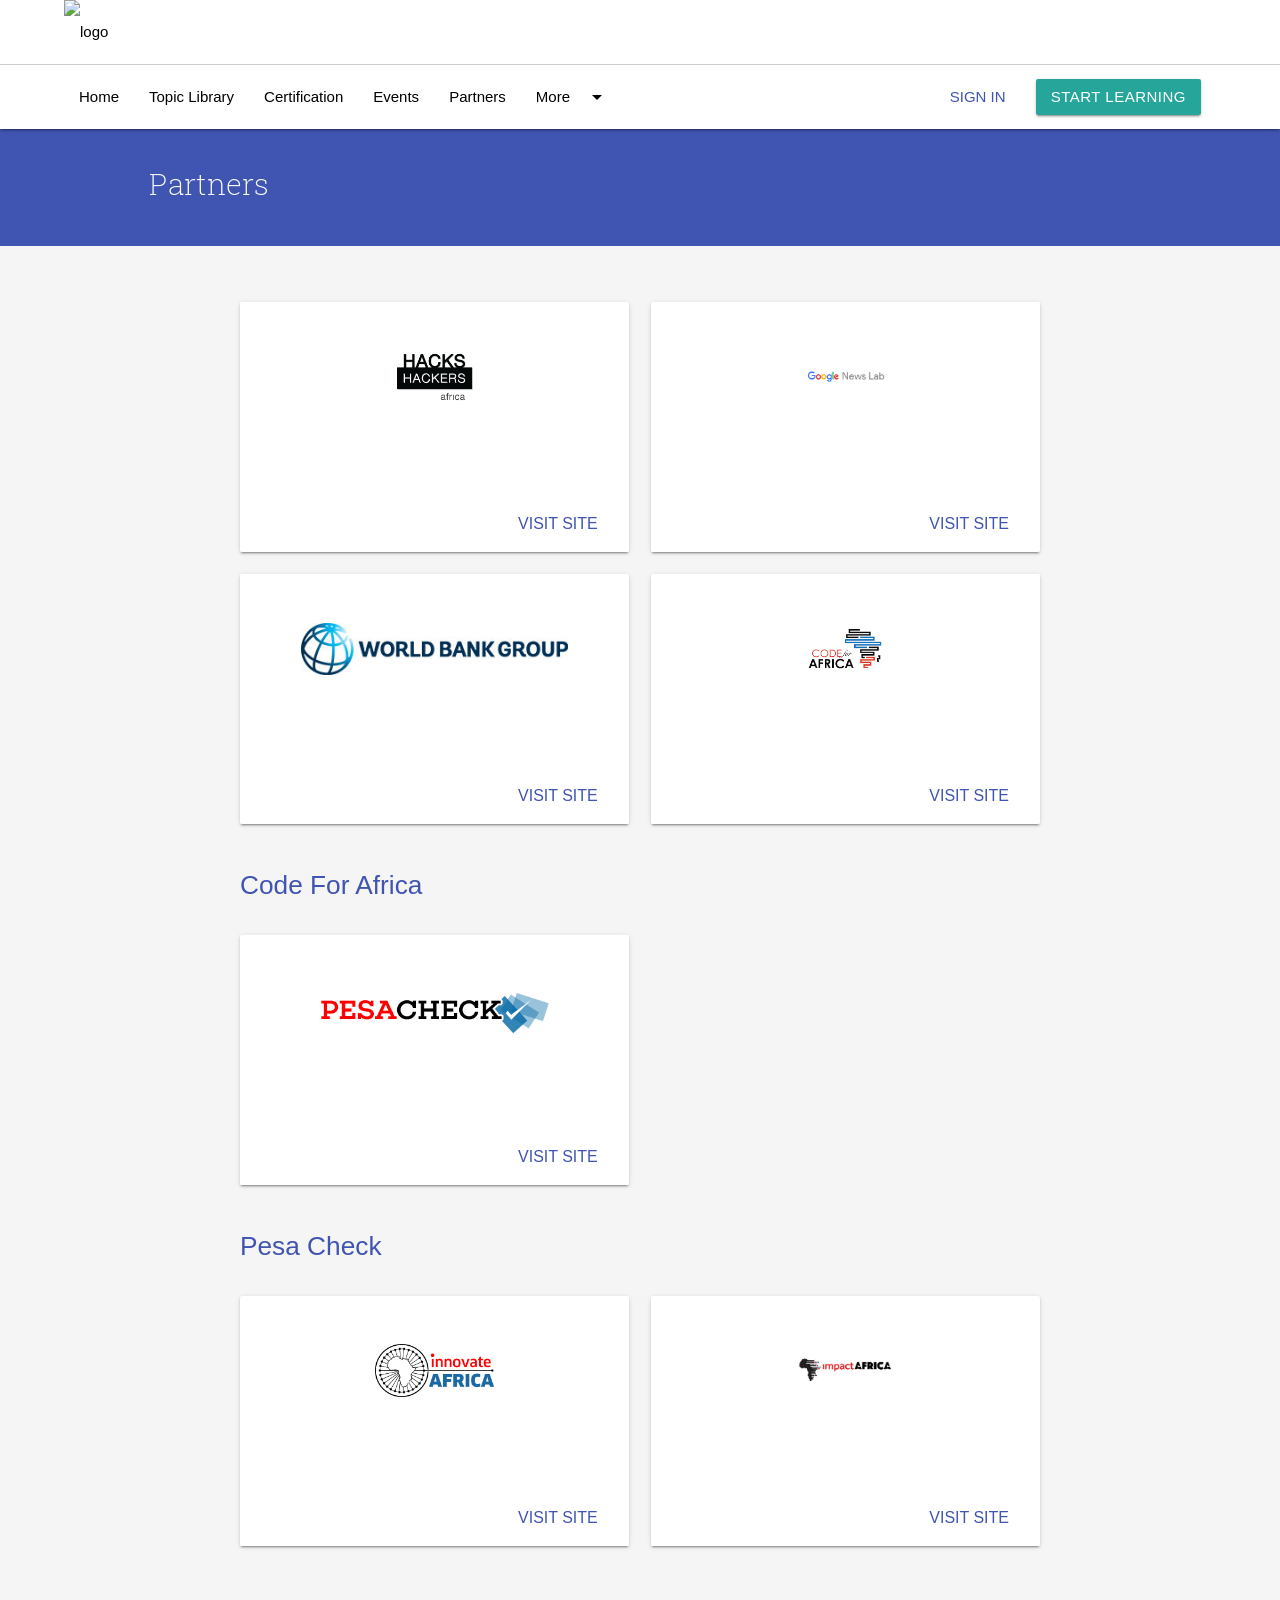
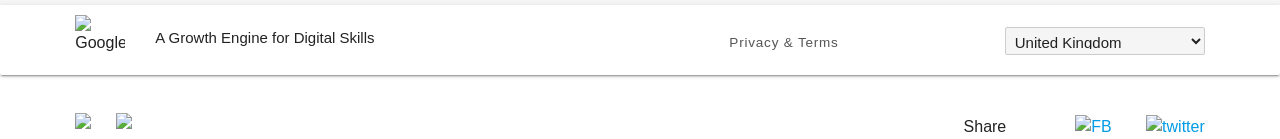
==== frontend/partners.html @ a69b6040 "Merge pull request #12 from andela-angene/feedback-page Bug fixes on the partners page" ====
<!DOCTYPE html>
<html>
  <head>
    <meta name="viewport" content="width=device-width, initial-scale=1.0" />
    <!--Import Google Icon Font-->
    <link href="https://fonts.googleapis.com/icon?family=Material+Icons" rel="stylesheet">

    <link rel="stylesheet" href="https://code.ionicframework.com/ionicons/2.0.1/css/ionicons.min.css">

    <link rel="stylesheet" href="css/style.css" media="screen,projection">

  </head>

  <body>
    <!-- NavBar -->
    <nav class="home-mobile-nav">
      <div class="nav-wrapper">
        <ul class="side-nav" id="mobile-demo">
          <li><a href="index.html" class="mobile-nav-logo"><img src="images/navbar-logo.png" alt="logo"></a></li>

          <li><div class="divider"></div></li>

          <li>
            <a href="#!" class="waves-effect waves-light btn-large">Start Learning</a>
          </li>
          <li><a href="index.html"><i class="material-icons">home</i>Home</a></li>
          <li><a href="explorer.html"><i class="material-icons">library_books</i>Topic Library</a></li>
          <li><a href="certification.html"><i class="material-icons">school</i>Certification</a></li>

          <li><div class="divider"></div></li>

          <li><a href="#!"><i class="material-icons">work</i>Tools</a></li>
          <li><a href="#!"><i class="material-icons">insert_invitation</i>Events</a></li>
          <li><a href="partners.html"><i class="material-icons">people</i>Partners</a></li>
          <li><a href="help.html"><i class="material-icons">help</i>Help & FAQs</a></li>
          <li><a href="feedback.html"><i class="material-icons">chat_bubble</i>Feedback</a></li>

          <li><div class="divider"></div></li>

          <li><a href="#!"><i class="material-icons">thumb_up</i>Blog</a></li>
          <li><a href="#!" class="waves-effect waves-light btn-large">Sign in</a></li>
        </ul>
      </div>
    </nav>

    <ul id='dropdown1' class='dropdown-content'>
      <li><a href="tools-page.html">Tools</a></li>
      <li class="divider"></li>
      <li><a href="help.html">Help & FAQs</a></li>
      <li><a href="feedback.html">Feedback</a></li>
      <li><a href="#!">Blog</a></li>
      <li class="divider"></li>
      <li><a href="#!">My Profile</a></li>
      <li><a href="#!">Sign out</a></li>
    </ul>

    <div class="navbar-fixed">
      <nav class="nav-extended">
        <div class="nav-wrapper pad-5">
          <a href="#!home" class="brand-logo"><img src="images/navbar-logo.png" alt="logo"></a>
        </div>

        <div class="nav-wrapper home-main-menu pad-5">
          <a href="#" data-activates="mobile-demo" class="button-collapse"><i class="material-icons">menu</i></a>
          <ul class="left hide-on-med-and-down">
            <li><a href="index.html">Home</a></li>
            <li><a href="explorer.html">Topic Library</a></li>
            <li><a href="certification.html">Certification</a></li>
            <li><a href="#!">Events</a></li>
            <li><a href="partners.html">Partners</a></li>
            <!-- Dropdown Trigger -->
            <li><a class="dropdown-button" href="#!" data-activates="dropdown1">More<i class="material-icons right">arrow_drop_down</i></a></li>
          </ul>

          <ul class="right hide-on-med-and-down sign-in-nav">
            <li><a class="sign-in-link" href="#!">SIGN IN</a></li>
            <li><a href="#!" class="waves-effect waves-light btn">Start Learning</a></li>
          </ul>
        </div>
      </nav>
    </div>
    <!--  End navbar  -->



    <div id="partners" class="page-wrapper active-page">

      <!--  Mission  -->
      <div class="section blue-section">
        <div class="blue-section-inner">
          <h2 ">Partners</h2>
        </div>
      </div>
      

      <div class="container section">
       <div class="partners-containter">
         <div class="row">
           <div class="col s12 m6 l6">
             <div class="card small">
               <div class="card-image center">
                 <img src="images/hha.gif">
               </div>
               <div class="card-action">
                 <a href="https://www.facebook.com/HacksHackersAfrica" class="right" style="color: #4054b2">VISIT SITE</a>
               </div>
             </div>
           </div>

           <div class="col s12 m6 l6">
             <div class="card small">
               <div class="card-image">
                 <img src="images/google-news-lab.jpg">
               </div>
               <div class="card-action">
                 <a href="https://newslab.withgoogle.com/" class="right" style="color: #4054b2">VISIT SITE</a>
               </div>
             </div>
           </div>
           <div class="col s12 m6 l6">
             <div class="card small">
               <div class="card-image">
                 <img src="images/world-bank-group.jpg">
               </div>
               <div class="card-action">
                 <a href="http://www.worldbank.org/" class="right" style="color: #4054b2">VISIT SITE</a>
               </div>
             </div>
           </div>

           <div class="col s12 m6 l6">
             <div class="card small">
               <div class="card-image">
                 <img src="images/c4a.png">
               </div>
               <div class="card-action">
                 <a href="https://codeforafrica.org/" class="right" style="color: #4054b2">VISIT SITE</a>
               </div>
             </div>
           </div>

         </div>

         <div class="row">
           <div class="col s12 m6 l6">
             <h3>Code For Africa</h3>
           </div>
         </div>

         <div class="row">
           <div class="col s12 m6 l6">
             <div class="card small">
               <div class="card-image">
                 <img src="images/pesa-check.png">
               </div>
               <div class="card-action">
                 <a href="https://pesacheck.org/" class="right" style="color: #4054b2">VISIT SITE</a>
               </div>
             </div>
           </div>

         </div>

         <div class="row">
           <div class="col s12 m6 l6">
             <h3>Pesa Check</h3>
           </div>
         </div>

         <div class="row">
           <div class="col s12 m6 l6">
             <div class="card small">
               <div class="card-image center">
                 <img src="images/innovate-africa.png">
               </div>
               <div class="card-action">
                 <a href="https://innovateafrica.fund/" class="right" style="color: #4054b2">VISIT SITE</a>
               </div>
             </div>
           </div>

           <div class="col s12 m6 l6">
             <div class="card small">
               <div class="card-image">
                 <img src="images/impact-africa.png">
               </div>
               <div class="card-action">
                 <a href="http://impactafrica.org/" class="right" style="color: #4054b2">VISIT SITE</a>
               </div>
             </div>
           </div>
           </div>

         </div>

         
       </div>
    </div>


    <div id="explorer" class="page-wrapper">
      <h1>explorer</h1>
    </div>

    <div id="certification" class="page-wrapper">
      <h1>certification</h1>
    </div>


    <!--  Footer  -->
    <footer>
      <div class="card footer-top">
        <div class="row">
          <div class="col l6 m12">
            <img src="images/logo.png" alt="Google" aria-label="Google" draggable="false"> 
            <p>A Growth Engine for Digital Skills</p>
          </div>

          <div class="col l3 m12 footer-privacy">
            <a href="https://www.google.co.uk/intl/en/policies/privacy/?fg=1" class="gbl-footer__link" target="_blank">
              <span class="tiny-text">Privacy &amp; Terms</span>
            </a>
          </div>

          <div class="col l3 m12">
            <select aria-label="Choose another locale" class="browser-default">

              <option value="https://learndigital.withgoogle.com/digitalskills">
                Africa
              </option>

              <option value="https://learndigital.withgoogle.com/lateliernumerique">
                Afrique
              </option>

              <option value="https://learndigital.withgoogle.com/oficinaafrica">
                África
              </option>

              <option value="https://learndigital.withgoogle.com/digitalgarage-au">
                Australia
              </option>

              <option value="https://learndigital.withgoogle.com/atelierdigital-be">
                Belgique
              </option>

              <option value="https://learndigital.withgoogle.com/digitaalatelier">
                België
              </option>

              <option value="https://learndigital.withgoogle.com/digitalengarazh">
                България
              </option>

              <option value="https://learndigital.withgoogle.com/ateliedigital">
                Brazil
              </option>

              <option value="https://learndigital.withgoogle.com/digitalnigaraz">
                Česká republika
              </option>

              <option value="https://learndigital.withgoogle.com/digitalnagaraza-rs">
                Србија
              </option>

              <option value="https://learndigital.withgoogle.com/zukunftswerkstatt">
                Deutschland
              </option>

              <option value="https://learndigital.withgoogle.com/succesonline">
                Danmark
              </option>

              <option value="https://learndigital.withgoogle.com/digitalgarage-ee">
                Eesti
              </option>

              <option value="https://learndigital.withgoogle.com/greektourism">
                Ελλάδα
              </option>

              <option value="https://learndigital.withgoogle.com/activatunegocio">
                España
              </option>

              <option value="https://learndigital.withgoogle.com/digitalworkshop-eu">
                European
              </option>

              <option value="https://learndigital.withgoogle.com/digitalactive">
                France (Digital Active)
              </option>

              <option value="https://learndigital.withgoogle.com/pourlespros">
                France (Pour les Pros)
              </option>

              <option value="https://learndigital.withgoogle.com/digitalnagaraza">
                Hrvatska
              </option>

              <option value="https://learndigital.withgoogle.com/digitalgarage-ie">
                Ireland
              </option>

              <option value="https://learndigital.withgoogle.com/digitalunlocked">
                India
              </option>

              <option value="https://learndigital.withgoogle.com/eccellenzeindigitale">
                Italia
              </option>

              <option value="https://learndigital.withgoogle.com/digitalworkshop-jp">
                日本
              </option>

              <option value="https://learndigital.withgoogle.com/garagedigital">
                Latinoamérica
              </option>

              <option value="https://learndigital.withgoogle.com/digitalgarage-lv">
                Latvija
              </option>

              <option value="https://learndigital.withgoogle.com/digitalgarage-lt">
                Lietuva
              </option>

              <option value="https://learndigital.withgoogle.com/digital-workshop-lu">
                Luxembourg (EN)
              </option>

              <option value="https://learndigital.withgoogle.com/atelierdigital-lu">
                Luxembourg (FR)
              </option>

              <option value="https://learndigital.withgoogle.com/digitalworkshop-lu">
                Luxemburg (DE)
              </option>

              <option value="https://learndigital.withgoogle.com/digitalworkshop-hu">
                Magyarország
              </option>

              <option value="https://learndigital.withgoogle.com/digitalworkshop-mt">
                Malta
              </option>

              <option value="https://learndigital.withgoogle.com/digitalewerkplaats">
                Nederland
              </option>

              <option value="https://learndigital.withgoogle.com/digitalworkshop-at">
                Österreich
              </option>

              <option value="https://learndigital.withgoogle.com/internetowerewolucje">
                Polska
              </option>

              <option value="https://learndigital.withgoogle.com/atelierdigitalportugal">
                Portugal
              </option>

              <option value="https://learndigital.withgoogle.com/atelieruldigital">
                România
              </option>

              <option value="https://learndigital.withgoogle.com/digitalakademin">
                Sverige
              </option>

              <option value="https://learndigital.withgoogle.com/digitalnagaraza-si">
                Slovenija
              </option>

              <option value="https://learndigital.withgoogle.com/digitalnagaraz">
                Slovensko
              </option>

              <option value="https://learndigital.withgoogle.com/atelierdigital-de">
                Schweiz
              </option>

              <option value="https://learndigital.withgoogle.com/digitalgarage-fi">
                Suomi
              </option>

              <option value="https://learndigital.withgoogle.com/atelierdigital-fr">
                Suisse
              </option>

              <option value="https://learndigital.withgoogle.com/atelierdigital-it">
                Svizzera
              </option>

              <option value="https://learndigital.withgoogle.com/dijitalatolye">
                Türkçe
              </option>

              <option value="https://learndigital.withgoogle.com/digitalgarage" selected="">
                United Kingdom
              </option>

              <option value="https://learndigital.withgoogle.com/digitalworkshop-ua">
                Україна
              </option>

            </select>
          </div>
        </div>
      </div>

      <div class="footer-bottom">
        <div class="row">
          <div class="col l6 m12 footer-appstores">
            <a target="_blank" href="https://play.google.com/store/apps/details?id=com.google.android.apps.growthengine"><img class="store" src="images/playstore.png"></a>

            <a target="_blank" href="https://itunes.apple.com/gb/app/learn-digital/id1206273386?l=en&amp;mt=8"><img class="store" src="images/appstore.png"></a>
          </div>

          <div class="col l6 m12 footer-social-icons">
            <span class="gbl-footer__sharing-text">Share</span>

            <a href="https://plus.google.com/share?url=g.co/DigitalGarage" target="_blank" class="gbl-footer__sharing-control"
               aria-label="" share-width="" share-height="">
              <img src="images/google-plus.png" alt="" widht="33" height="22">
            </a>

            <a href="http://www.facebook.com/sharer/sharer.php?u=digitalgarage.withgoogle.com" target="_blank" class="gbl-footer__sharing-control"
               aria-label="" share-width="" share-height="">
              <img src="images/facebook.png" alt="FB" widht="22" height="22">
            </a>

            <a href="https://twitter.com/share?url=https://g.co/DigitalGarage"
               target="_blank" class="gbl-footer__sharing-control" aria-label="" share-width="" share-height="">
              <img src="images/twitter.png" alt="twitter" widht="25" height="22">
            </a>
          </div>
        </div>
      </div>
    </footer>


    <!--Import jQuery before materialize.js-->
    <script type="text/javascript" src="https://code.jquery.com/jquery-3.2.1.min.js"></script>
    <script type="text/javascript" src="js/materialize.min.js"></script>
    <script src="js/owl.carousel.min.js"></script>
    <script src="js/main.js"></script>

  </body>
</html>
---- frontend/css/style.css ----
@import url(https://fonts.googleapis.com/css?family=Roboto+Slab:100,300);.materialize-red{background-color:#e51c23 !important}.materialize-red-text{color:#e51c23 !important}.materialize-red.lighten-5{background-color:#fdeaeb !important}.materialize-red-text.text-lighten-5{color:#fdeaeb !important}.materialize-red.lighten-4{background-color:#f8c1c3 !important}.materialize-red-text.text-lighten-4{color:#f8c1c3 !important}.materialize-red.lighten-3{background-color:#f3989b !important}.materialize-red-text.text-lighten-3{color:#f3989b !important}.materialize-red.lighten-2{background-color:#ee6e73 !important}.materialize-red-text.text-lighten-2{color:#ee6e73 !important}.materialize-red.lighten-1{background-color:#ea454b !important}.materialize-red-text.text-lighten-1{color:#ea454b !important}.materialize-red.darken-1{background-color:#d0181e !important}.materialize-red-text.text-darken-1{color:#d0181e !important}.materialize-red.darken-2{background-color:#b9151b !important}.materialize-red-text.text-darken-2{color:#b9151b !important}.materialize-red.darken-3{background-color:#a21318 !important}.materialize-red-text.text-darken-3{color:#a21318 !important}.materialize-red.darken-4{background-color:#8b1014 !important}.materialize-red-text.text-darken-4{color:#8b1014 !important}.red{background-color:#F44336 !important}.red-text{color:#F44336 !important}.red.lighten-5{background-color:#FFEBEE !important}.red-text.text-lighten-5{color:#FFEBEE !important}.red.lighten-4{background-color:#FFCDD2 !important}.red-text.text-lighten-4{color:#FFCDD2 !important}.red.lighten-3{background-color:#EF9A9A !important}.red-text.text-lighten-3{color:#EF9A9A !important}.red.lighten-2{background-color:#E57373 !important}.red-text.text-lighten-2{color:#E57373 !important}.red.lighten-1{background-color:#EF5350 !important}.red-text.text-lighten-1{color:#EF5350 !important}.red.darken-1{background-color:#E53935 !important}.red-text.text-darken-1{color:#E53935 !important}.red.darken-2{background-color:#D32F2F !important}.red-text.text-darken-2{color:#D32F2F !important}.red.darken-3{background-color:#C62828 !important}.red-text.text-darken-3{color:#C62828 !important}.red.darken-4{background-color:#B71C1C !important}.red-text.text-darken-4{color:#B71C1C !important}.red.accent-1{background-color:#FF8A80 !important}.red-text.text-accent-1{color:#FF8A80 !important}.red.accent-2{background-color:#FF5252 !important}.red-text.text-accent-2{color:#FF5252 !important}.red.accent-3{background-color:#FF1744 !important}.red-text.text-accent-3{color:#FF1744 !important}.red.accent-4{background-color:#D50000 !important}.red-text.text-accent-4{color:#D50000 !important}.pink{background-color:#e91e63 !important}.pink-text{color:#e91e63 !important}.pink.lighten-5{background-color:#fce4ec !important}.pink-text.text-lighten-5{color:#fce4ec !important}.pink.lighten-4{background-color:#f8bbd0 !important}.pink-text.text-lighten-4{color:#f8bbd0 !important}.pink.lighten-3{background-color:#f48fb1 !important}.pink-text.text-lighten-3{color:#f48fb1 !important}.pink.lighten-2{background-color:#f06292 !important}.pink-text.text-lighten-2{color:#f06292 !important}.pink.lighten-1{background-color:#ec407a !important}.pink-text.text-lighten-1{color:#ec407a !important}.pink.darken-1{background-color:#d81b60 !important}.pink-text.text-darken-1{color:#d81b60 !important}.pink.darken-2{background-color:#c2185b !important}.pink-text.text-darken-2{color:#c2185b !important}.pink.darken-3{background-color:#ad1457 !important}.pink-text.text-darken-3{color:#ad1457 !important}.pink.darken-4{background-color:#880e4f !important}.pink-text.text-darken-4{color:#880e4f !important}.pink.accent-1{background-color:#ff80ab !important}.pink-text.text-accent-1{color:#ff80ab !important}.pink.accent-2{background-color:#ff4081 !important}.pink-text.text-accent-2{color:#ff4081 !important}.pink.accent-3{background-color:#f50057 !important}.pink-text.text-accent-3{color:#f50057 !important}.pink.accent-4{background-color:#c51162 !important}.pink-text.text-accent-4{color:#c51162 !important}.purple{background-color:#9c27b0 !important}.purple-text{color:#9c27b0 !important}.purple.lighten-5{background-color:#f3e5f5 !important}.purple-text.text-lighten-5{color:#f3e5f5 !important}.purple.lighten-4{background-color:#e1bee7 !important}.purple-text.text-lighten-4{color:#e1bee7 !important}.purple.lighten-3{background-color:#ce93d8 !important}.purple-text.text-lighten-3{color:#ce93d8 !important}.purple.lighten-2{background-color:#ba68c8 !important}.purple-text.text-lighten-2{color:#ba68c8 !important}.purple.lighten-1{background-color:#ab47bc !important}.purple-text.text-lighten-1{color:#ab47bc !important}.purple.darken-1{background-color:#8e24aa !important}.purple-text.text-darken-1{color:#8e24aa !important}.purple.darken-2{background-color:#7b1fa2 !important}.purple-text.text-darken-2{color:#7b1fa2 !important}.purple.darken-3{background-color:#6a1b9a !important}.purple-text.text-darken-3{color:#6a1b9a !important}.purple.darken-4{background-color:#4a148c !important}.purple-text.text-darken-4{color:#4a148c !important}.purple.accent-1{background-color:#ea80fc !important}.purple-text.text-accent-1{color:#ea80fc !important}.purple.accent-2{background-color:#e040fb !important}.purple-text.text-accent-2{color:#e040fb !important}.purple.accent-3{background-color:#d500f9 !important}.purple-text.text-accent-3{color:#d500f9 !important}.purple.accent-4{background-color:#a0f !important}.purple-text.text-accent-4{color:#a0f !important}.deep-purple{background-color:#673ab7 !important}.deep-purple-text{color:#673ab7 !important}.deep-purple.lighten-5{background-color:#ede7f6 !important}.deep-purple-text.text-lighten-5{color:#ede7f6 !important}.deep-purple.lighten-4{background-color:#d1c4e9 !important}.deep-purple-text.text-lighten-4{color:#d1c4e9 !important}.deep-purple.lighten-3{background-color:#b39ddb !important}.deep-purple-text.text-lighten-3{color:#b39ddb !important}.deep-purple.lighten-2{background-color:#9575cd !important}.deep-purple-text.text-lighten-2{color:#9575cd !important}.deep-purple.lighten-1{background-color:#7e57c2 !important}.deep-purple-text.text-lighten-1{color:#7e57c2 !important}.deep-purple.darken-1{background-color:#5e35b1 !important}.deep-purple-text.text-darken-1{color:#5e35b1 !important}.deep-purple.darken-2{background-color:#512da8 !important}.deep-purple-text.text-darken-2{color:#512da8 !important}.deep-purple.darken-3{background-color:#4527a0 !important}.deep-purple-text.text-darken-3{color:#4527a0 !important}.deep-purple.darken-4{background-color:#311b92 !important}.deep-purple-text.text-darken-4{color:#311b92 !important}.deep-purple.accent-1{background-color:#b388ff !important}.deep-purple-text.text-accent-1{color:#b388ff !important}.deep-purple.accent-2{background-color:#7c4dff !important}.deep-purple-text.text-accent-2{color:#7c4dff !important}.deep-purple.accent-3{background-color:#651fff !important}.deep-purple-text.text-accent-3{color:#651fff !important}.deep-purple.accent-4{background-color:#6200ea !important}.deep-purple-text.text-accent-4{color:#6200ea !important}.indigo{background-color:#3f51b5 !important}.indigo-text{color:#3f51b5 !important}.indigo.lighten-5{background-color:#e8eaf6 !important}.indigo-text.text-lighten-5{color:#e8eaf6 !important}.indigo.lighten-4{background-color:#c5cae9 !important}.indigo-text.text-lighten-4{color:#c5cae9 !important}.indigo.lighten-3{background-color:#9fa8da !important}.indigo-text.text-lighten-3{color:#9fa8da !important}.indigo.lighten-2{background-color:#7986cb !important}.indigo-text.text-lighten-2{color:#7986cb !important}.indigo.lighten-1{background-color:#5c6bc0 !important}.indigo-text.text-lighten-1{color:#5c6bc0 !important}.indigo.darken-1{background-color:#3949ab !important}.indigo-text.text-darken-1{color:#3949ab !important}.indigo.darken-2{background-color:#303f9f !important}.indigo-text.text-darken-2{color:#303f9f !important}.indigo.darken-3{background-color:#283593 !important}.indigo-text.text-darken-3{color:#283593 !important}.indigo.darken-4{background-color:#1a237e !important}.indigo-text.text-darken-4{color:#1a237e !important}.indigo.accent-1{background-color:#8c9eff !important}.indigo-text.text-accent-1{color:#8c9eff !important}.indigo.accent-2{background-color:#536dfe !important}.indigo-text.text-accent-2{color:#536dfe !important}.indigo.accent-3{background-color:#3d5afe !important}.indigo-text.text-accent-3{color:#3d5afe !important}.indigo.accent-4{background-color:#304ffe !important}.indigo-text.text-accent-4{color:#304ffe !important}.blue{background-color:#2196F3 !important}.blue-text{color:#2196F3 !important}.blue.lighten-5{background-color:#E3F2FD !important}.blue-text.text-lighten-5{color:#E3F2FD !important}.blue.lighten-4{background-color:#BBDEFB !important}.blue-text.text-lighten-4{color:#BBDEFB !important}.blue.lighten-3{background-color:#90CAF9 !important}.blue-text.text-lighten-3{color:#90CAF9 !important}.blue.lighten-2{background-color:#64B5F6 !important}.blue-text.text-lighten-2{color:#64B5F6 !important}.blue.lighten-1{background-color:#42A5F5 !important}.blue-text.text-lighten-1{color:#42A5F5 !important}.blue.darken-1{background-color:#1E88E5 !important}.blue-text.text-darken-1{color:#1E88E5 !important}.blue.darken-2{background-color:#1976D2 !important}.blue-text.text-darken-2{color:#1976D2 !important}.blue.darken-3{background-color:#1565C0 !important}.blue-text.text-darken-3{color:#1565C0 !important}.blue.darken-4{background-color:#0D47A1 !important}.blue-text.text-darken-4{color:#0D47A1 !important}.blue.accent-1{background-color:#82B1FF !important}.blue-text.text-accent-1{color:#82B1FF !important}.blue.accent-2{background-color:#448AFF !important}.blue-text.text-accent-2{color:#448AFF !important}.blue.accent-3{background-color:#2979FF !important}.blue-text.text-accent-3{color:#2979FF !important}.blue.accent-4{background-color:#2962FF !important}.blue-text.text-accent-4{color:#2962FF !important}.light-blue{background-color:#03a9f4 !important}.light-blue-text{color:#03a9f4 !important}.light-blue.lighten-5{background-color:#e1f5fe !important}.light-blue-text.text-lighten-5{color:#e1f5fe !important}.light-blue.lighten-4{background-color:#b3e5fc !important}.light-blue-text.text-lighten-4{color:#b3e5fc !important}.light-blue.lighten-3{background-color:#81d4fa !important}.light-blue-text.text-lighten-3{color:#81d4fa !important}.light-blue.lighten-2{background-color:#4fc3f7 !important}.light-blue-text.text-lighten-2{color:#4fc3f7 !important}.light-blue.lighten-1{background-color:#29b6f6 !important}.light-blue-text.text-lighten-1{color:#29b6f6 !important}.light-blue.darken-1{background-color:#039be5 !important}.light-blue-text.text-darken-1{color:#039be5 !important}.light-blue.darken-2{background-color:#0288d1 !important}.light-blue-text.text-darken-2{color:#0288d1 !important}.light-blue.darken-3{background-color:#0277bd !important}.light-blue-text.text-darken-3{color:#0277bd !important}.light-blue.darken-4{background-color:#01579b !important}.light-blue-text.text-darken-4{color:#01579b !important}.light-blue.accent-1{background-color:#80d8ff !important}.light-blue-text.text-accent-1{color:#80d8ff !important}.light-blue.accent-2{background-color:#40c4ff !important}.light-blue-text.text-accent-2{color:#40c4ff !important}.light-blue.accent-3{background-color:#00b0ff !important}.light-blue-text.text-accent-3{color:#00b0ff !important}.light-blue.accent-4{background-color:#0091ea !important}.light-blue-text.text-accent-4{color:#0091ea !important}.cyan{background-color:#00bcd4 !important}.cyan-text{color:#00bcd4 !important}.cyan.lighten-5{background-color:#e0f7fa !important}.cyan-text.text-lighten-5{color:#e0f7fa !important}.cyan.lighten-4{background-color:#b2ebf2 !important}.cyan-text.text-lighten-4{color:#b2ebf2 !important}.cyan.lighten-3{background-color:#80deea !important}.cyan-text.text-lighten-3{color:#80deea !important}.cyan.lighten-2{background-color:#4dd0e1 !important}.cyan-text.text-lighten-2{color:#4dd0e1 !important}.cyan.lighten-1{background-color:#26c6da !important}.cyan-text.text-lighten-1{color:#26c6da !important}.cyan.darken-1{background-color:#00acc1 !important}.cyan-text.text-darken-1{color:#00acc1 !important}.cyan.darken-2{background-color:#0097a7 !important}.cyan-text.text-darken-2{color:#0097a7 !important}.cyan.darken-3{background-color:#00838f !important}.cyan-text.text-darken-3{color:#00838f !important}.cyan.darken-4{background-color:#006064 !important}.cyan-text.text-darken-4{color:#006064 !important}.cyan.accent-1{background-color:#84ffff !important}.cyan-text.text-accent-1{color:#84ffff !important}.cyan.accent-2{background-color:#18ffff !important}.cyan-text.text-accent-2{color:#18ffff !important}.cyan.accent-3{background-color:#00e5ff !important}.cyan-text.text-accent-3{color:#00e5ff !important}.cyan.accent-4{background-color:#00b8d4 !important}.cyan-text.text-accent-4{color:#00b8d4 !important}.teal{background-color:#009688 !important}.teal-text{color:#009688 !important}.teal.lighten-5{background-color:#e0f2f1 !important}.teal-text.text-lighten-5{color:#e0f2f1 !important}.teal.lighten-4{background-color:#b2dfdb !important}.teal-text.text-lighten-4{color:#b2dfdb !important}.teal.lighten-3{background-color:#80cbc4 !important}.teal-text.text-lighten-3{color:#80cbc4 !important}.teal.lighten-2{background-color:#4db6ac !important}.teal-text.text-lighten-2{color:#4db6ac !important}.teal.lighten-1{background-color:#26a69a !important}.teal-text.text-lighten-1{color:#26a69a !important}.teal.darken-1{background-color:#00897b !important}.teal-text.text-darken-1{color:#00897b !important}.teal.darken-2{background-color:#00796b !important}.teal-text.text-darken-2{color:#00796b !important}.teal.darken-3{background-color:#00695c !important}.teal-text.text-darken-3{color:#00695c !important}.teal.darken-4{background-color:#004d40 !important}.teal-text.text-darken-4{color:#004d40 !important}.teal.accent-1{background-color:#a7ffeb !important}.teal-text.text-accent-1{color:#a7ffeb !important}.teal.accent-2{background-color:#64ffda !important}.teal-text.text-accent-2{color:#64ffda !important}.teal.accent-3{background-color:#1de9b6 !important}.teal-text.text-accent-3{color:#1de9b6 !important}.teal.accent-4{background-color:#00bfa5 !important}.teal-text.text-accent-4{color:#00bfa5 !important}.green{background-color:#4CAF50 !important}.green-text{color:#4CAF50 !important}.green.lighten-5{background-color:#E8F5E9 !important}.green-text.text-lighten-5{color:#E8F5E9 !important}.green.lighten-4{background-color:#C8E6C9 !important}.green-text.text-lighten-4{color:#C8E6C9 !important}.green.lighten-3{background-color:#A5D6A7 !important}.green-text.text-lighten-3{color:#A5D6A7 !important}.green.lighten-2{background-color:#81C784 !important}.green-text.text-lighten-2{color:#81C784 !important}.green.lighten-1{background-color:#66BB6A !important}.green-text.text-lighten-1{color:#66BB6A !important}.green.darken-1{background-color:#43A047 !important}.green-text.text-darken-1{color:#43A047 !important}.green.darken-2{background-color:#388E3C !important}.green-text.text-darken-2{color:#388E3C !important}.green.darken-3{background-color:#2E7D32 !important}.green-text.text-darken-3{color:#2E7D32 !important}.green.darken-4{background-color:#1B5E20 !important}.green-text.text-darken-4{color:#1B5E20 !important}.green.accent-1{background-color:#B9F6CA !important}.green-text.text-accent-1{color:#B9F6CA !important}.green.accent-2{background-color:#69F0AE !important}.green-text.text-accent-2{color:#69F0AE !important}.green.accent-3{background-color:#00E676 !important}.green-text.text-accent-3{color:#00E676 !important}.green.accent-4{background-color:#00C853 !important}.green-text.text-accent-4{color:#00C853 !important}.light-green{background-color:#8bc34a !important}.light-green-text{color:#8bc34a !important}.light-green.lighten-5{background-color:#f1f8e9 !important}.light-green-text.text-lighten-5{color:#f1f8e9 !important}.light-green.lighten-4{background-color:#dcedc8 !important}.light-green-text.text-lighten-4{color:#dcedc8 !important}.light-green.lighten-3{background-color:#c5e1a5 !important}.light-green-text.text-lighten-3{color:#c5e1a5 !important}.light-green.lighten-2{background-color:#aed581 !important}.light-green-text.text-lighten-2{color:#aed581 !important}.light-green.lighten-1{background-color:#9ccc65 !important}.light-green-text.text-lighten-1{color:#9ccc65 !important}.light-green.darken-1{background-color:#7cb342 !important}.light-green-text.text-darken-1{color:#7cb342 !important}.light-green.darken-2{background-color:#689f38 !important}.light-green-text.text-darken-2{color:#689f38 !important}.light-green.darken-3{background-color:#558b2f !important}.light-green-text.text-darken-3{color:#558b2f !important}.light-green.darken-4{background-color:#33691e !important}.light-green-text.text-darken-4{color:#33691e !important}.light-green.accent-1{background-color:#ccff90 !important}.light-green-text.text-accent-1{color:#ccff90 !important}.light-green.accent-2{background-color:#b2ff59 !important}.light-green-text.text-accent-2{color:#b2ff59 !important}.light-green.accent-3{background-color:#76ff03 !important}.light-green-text.text-accent-3{color:#76ff03 !important}.light-green.accent-4{background-color:#64dd17 !important}.light-green-text.text-accent-4{color:#64dd17 !important}.lime{background-color:#cddc39 !important}.lime-text{color:#cddc39 !important}.lime.lighten-5{background-color:#f9fbe7 !important}.lime-text.text-lighten-5{color:#f9fbe7 !important}.lime.lighten-4{background-color:#f0f4c3 !important}.lime-text.text-lighten-4{color:#f0f4c3 !important}.lime.lighten-3{background-color:#e6ee9c !important}.lime-text.text-lighten-3{color:#e6ee9c !important}.lime.lighten-2{background-color:#dce775 !important}.lime-text.text-lighten-2{color:#dce775 !important}.lime.lighten-1{background-color:#d4e157 !important}.lime-text.text-lighten-1{color:#d4e157 !important}.lime.darken-1{background-color:#c0ca33 !important}.lime-text.text-darken-1{color:#c0ca33 !important}.lime.darken-2{background-color:#afb42b !important}.lime-text.text-darken-2{color:#afb42b !important}.lime.darken-3{background-color:#9e9d24 !important}.lime-text.text-darken-3{color:#9e9d24 !important}.lime.darken-4{background-color:#827717 !important}.lime-text.text-darken-4{color:#827717 !important}.lime.accent-1{background-color:#f4ff81 !important}.lime-text.text-accent-1{color:#f4ff81 !important}.lime.accent-2{background-color:#eeff41 !important}.lime-text.text-accent-2{color:#eeff41 !important}.lime.accent-3{background-color:#c6ff00 !important}.lime-text.text-accent-3{color:#c6ff00 !important}.lime.accent-4{background-color:#aeea00 !important}.lime-text.text-accent-4{color:#aeea00 !important}.yellow{background-color:#ffeb3b !important}.yellow-text{color:#ffeb3b !important}.yellow.lighten-5{background-color:#fffde7 !important}.yellow-text.text-lighten-5{color:#fffde7 !important}.yellow.lighten-4{background-color:#fff9c4 !important}.yellow-text.text-lighten-4{color:#fff9c4 !important}.yellow.lighten-3{background-color:#fff59d !important}.yellow-text.text-lighten-3{color:#fff59d !important}.yellow.lighten-2{background-color:#fff176 !important}.yellow-text.text-lighten-2{color:#fff176 !important}.yellow.lighten-1{background-color:#ffee58 !important}.yellow-text.text-lighten-1{color:#ffee58 !important}.yellow.darken-1{background-color:#fdd835 !important}.yellow-text.text-darken-1{color:#fdd835 !important}.yellow.darken-2{background-color:#fbc02d !important}.yellow-text.text-darken-2{color:#fbc02d !important}.yellow.darken-3{background-color:#f9a825 !important}.yellow-text.text-darken-3{color:#f9a825 !important}.yellow.darken-4{background-color:#f57f17 !important}.yellow-text.text-darken-4{color:#f57f17 !important}.yellow.accent-1{background-color:#ffff8d !important}.yellow-text.text-accent-1{color:#ffff8d !important}.yellow.accent-2{background-color:#ff0 !important}.yellow-text.text-accent-2{color:#ff0 !important}.yellow.accent-3{background-color:#ffea00 !important}.yellow-text.text-accent-3{color:#ffea00 !important}.yellow.accent-4{background-color:#ffd600 !important}.yellow-text.text-accent-4{color:#ffd600 !important}.amber{background-color:#ffc107 !important}.amber-text{color:#ffc107 !important}.amber.lighten-5{background-color:#fff8e1 !important}.amber-text.text-lighten-5{color:#fff8e1 !important}.amber.lighten-4{background-color:#ffecb3 !important}.amber-text.text-lighten-4{color:#ffecb3 !important}.amber.lighten-3{background-color:#ffe082 !important}.amber-text.text-lighten-3{color:#ffe082 !important}.amber.lighten-2{background-color:#ffd54f !important}.amber-text.text-lighten-2{color:#ffd54f !important}.amber.lighten-1{background-color:#ffca28 !important}.amber-text.text-lighten-1{color:#ffca28 !important}.amber.darken-1{background-color:#ffb300 !important}.amber-text.text-darken-1{color:#ffb300 !important}.amber.darken-2{background-color:#ffa000 !important}.amber-text.text-darken-2{color:#ffa000 !important}.amber.darken-3{background-color:#ff8f00 !important}.amber-text.text-darken-3{color:#ff8f00 !important}.amber.darken-4{background-color:#ff6f00 !important}.amber-text.text-darken-4{color:#ff6f00 !important}.amber.accent-1{background-color:#ffe57f !important}.amber-text.text-accent-1{color:#ffe57f !important}.amber.accent-2{background-color:#ffd740 !important}.amber-text.text-accent-2{color:#ffd740 !important}.amber.accent-3{background-color:#ffc400 !important}.amber-text.text-accent-3{color:#ffc400 !important}.amber.accent-4{background-color:#ffab00 !important}.amber-text.text-accent-4{color:#ffab00 !important}.orange{background-color:#ff9800 !important}.orange-text{color:#ff9800 !important}.orange.lighten-5{background-color:#fff3e0 !important}.orange-text.text-lighten-5{color:#fff3e0 !important}.orange.lighten-4{background-color:#ffe0b2 !important}.orange-text.text-lighten-4{color:#ffe0b2 !important}.orange.lighten-3{background-color:#ffcc80 !important}.orange-text.text-lighten-3{color:#ffcc80 !important}.orange.lighten-2{background-color:#ffb74d !important}.orange-text.text-lighten-2{color:#ffb74d !important}.orange.lighten-1{background-color:#ffa726 !important}.orange-text.text-lighten-1{color:#ffa726 !important}.orange.darken-1{background-color:#fb8c00 !important}.orange-text.text-darken-1{color:#fb8c00 !important}.orange.darken-2{background-color:#f57c00 !important}.orange-text.text-darken-2{color:#f57c00 !important}.orange.darken-3{background-color:#ef6c00 !important}.orange-text.text-darken-3{color:#ef6c00 !important}.orange.darken-4{background-color:#e65100 !important}.orange-text.text-darken-4{color:#e65100 !important}.orange.accent-1{background-color:#ffd180 !important}.orange-text.text-accent-1{color:#ffd180 !important}.orange.accent-2{background-color:#ffab40 !important}.orange-text.text-accent-2{color:#ffab40 !important}.orange.accent-3{background-color:#ff9100 !important}.orange-text.text-accent-3{color:#ff9100 !important}.orange.accent-4{background-color:#ff6d00 !important}.orange-text.text-accent-4{color:#ff6d00 !important}.deep-orange{background-color:#ff5722 !important}.deep-orange-text{color:#ff5722 !important}.deep-orange.lighten-5{background-color:#fbe9e7 !important}.deep-orange-text.text-lighten-5{color:#fbe9e7 !important}.deep-orange.lighten-4{background-color:#ffccbc !important}.deep-orange-text.text-lighten-4{color:#ffccbc !important}.deep-orange.lighten-3{background-color:#ffab91 !important}.deep-orange-text.text-lighten-3{color:#ffab91 !important}.deep-orange.lighten-2{background-color:#ff8a65 !important}.deep-orange-text.text-lighten-2{color:#ff8a65 !important}.deep-orange.lighten-1{background-color:#ff7043 !important}.deep-orange-text.text-lighten-1{color:#ff7043 !important}.deep-orange.darken-1{background-color:#f4511e !important}.deep-orange-text.text-darken-1{color:#f4511e !important}.deep-orange.darken-2{background-color:#e64a19 !important}.deep-orange-text.text-darken-2{color:#e64a19 !important}.deep-orange.darken-3{background-color:#d84315 !important}.deep-orange-text.text-darken-3{color:#d84315 !important}.deep-orange.darken-4{background-color:#bf360c !important}.deep-orange-text.text-darken-4{color:#bf360c !important}.deep-orange.accent-1{background-color:#ff9e80 !important}.deep-orange-text.text-accent-1{color:#ff9e80 !important}.deep-orange.accent-2{background-color:#ff6e40 !important}.deep-orange-text.text-accent-2{color:#ff6e40 !important}.deep-orange.accent-3{background-color:#ff3d00 !important}.deep-orange-text.text-accent-3{color:#ff3d00 !important}.deep-orange.accent-4{background-color:#dd2c00 !important}.deep-orange-text.text-accent-4{color:#dd2c00 !important}.brown{background-color:#795548 !important}.brown-text{color:#795548 !important}.brown.lighten-5{background-color:#efebe9 !important}.brown-text.text-lighten-5{color:#efebe9 !important}.brown.lighten-4{background-color:#d7ccc8 !important}.brown-text.text-lighten-4{color:#d7ccc8 !important}.brown.lighten-3{background-color:#bcaaa4 !important}.brown-text.text-lighten-3{color:#bcaaa4 !important}.brown.lighten-2{background-color:#a1887f !important}.brown-text.text-lighten-2{color:#a1887f !important}.brown.lighten-1{background-color:#8d6e63 !important}.brown-text.text-lighten-1{color:#8d6e63 !important}.brown.darken-1{background-color:#6d4c41 !important}.brown-text.text-darken-1{color:#6d4c41 !important}.brown.darken-2{background-color:#5d4037 !important}.brown-text.text-darken-2{color:#5d4037 !important}.brown.darken-3{background-color:#4e342e !important}.brown-text.text-darken-3{color:#4e342e !important}.brown.darken-4{background-color:#3e2723 !important}.brown-text.text-darken-4{color:#3e2723 !important}.blue-grey{background-color:#607d8b !important}.blue-grey-text{color:#607d8b !important}.blue-grey.lighten-5{background-color:#eceff1 !important}.blue-grey-text.text-lighten-5{color:#eceff1 !important}.blue-grey.lighten-4{background-color:#cfd8dc !important}.blue-grey-text.text-lighten-4{color:#cfd8dc !important}.blue-grey.lighten-3{background-color:#b0bec5 !important}.blue-grey-text.text-lighten-3{color:#b0bec5 !important}.blue-grey.lighten-2{background-color:#90a4ae !important}.blue-grey-text.text-lighten-2{color:#90a4ae !important}.blue-grey.lighten-1{background-color:#78909c !important}.blue-grey-text.text-lighten-1{color:#78909c !important}.blue-grey.darken-1{background-color:#546e7a !important}.blue-grey-text.text-darken-1{color:#546e7a !important}.blue-grey.darken-2{background-color:#455a64 !important}.blue-grey-text.text-darken-2{color:#455a64 !important}.blue-grey.darken-3{background-color:#37474f !important}.blue-grey-text.text-darken-3{color:#37474f !important}.blue-grey.darken-4{background-color:#263238 !important}.blue-grey-text.text-darken-4{color:#263238 !important}.grey{background-color:#9e9e9e !important}.grey-text{color:#9e9e9e !important}.grey.lighten-5{background-color:#fafafa !important}.grey-text.text-lighten-5{color:#fafafa !important}.grey.lighten-4{background-color:#f5f5f5 !important}.grey-text.text-lighten-4{color:#f5f5f5 !important}.grey.lighten-3{background-color:#eee !important}.grey-text.text-lighten-3{color:#eee !important}.grey.lighten-2{background-color:#e0e0e0 !important}.grey-text.text-lighten-2{color:#e0e0e0 !important}.grey.lighten-1{background-color:#bdbdbd !important}.grey-text.text-lighten-1{color:#bdbdbd !important}.grey.darken-1{background-color:#757575 !important}.grey-text.text-darken-1{color:#757575 !important}.grey.darken-2{background-color:#616161 !important}.grey-text.text-darken-2{color:#616161 !important}.grey.darken-3{background-color:#424242 !important}.grey-text.text-darken-3{color:#424242 !important}.grey.darken-4{background-color:#212121 !important}.grey-text.text-darken-4{color:#212121 !important}.black{background-color:#000 !important}.black-text{color:#000 !important}.white{background-color:#fff !important}.white-text{color:#fff !important}.transparent{background-color:transparent !important}.transparent-text{color:transparent !important}/*! normalize.css v3.0.3 | MIT License | github.com/necolas/normalize.css */html{font-family:sans-serif;-ms-text-size-adjust:100%;-webkit-text-size-adjust:100%}body{margin:0}article,aside,details,figcaption,figure,footer,header,hgroup,main,menu,nav,section,summary{display:block}audio,canvas,progress,video{display:inline-block;vertical-align:baseline}audio:not([controls]){display:none;height:0}[hidden],template{display:none}a{background-color:transparent}a:active,a:hover{outline:0}abbr[title]{border-bottom:1px dotted}b,strong{font-weight:bold}dfn{font-style:italic}h1{font-size:2em;margin:0.67em 0}mark{background:#ff0;color:#000}small{font-size:80%}sub,sup{font-size:75%;line-height:0;position:relative;vertical-align:baseline}sup{top:-0.5em}sub{bottom:-0.25em}img{border:0}svg:not(:root){overflow:hidden}figure{margin:1em 40px}hr{-webkit-box-sizing:content-box;box-sizing:content-box;height:0}pre{overflow:auto}code,kbd,pre,samp{font-family:monospace, monospace;font-size:1em}button,input,optgroup,select,textarea{color:inherit;font:inherit;margin:0}button{overflow:visible}button,select{text-transform:none}button,html input[type="button"],input[type="reset"],input[type="submit"]{-webkit-appearance:button;cursor:pointer}button[disabled],html input[disabled]{cursor:default}button::-moz-focus-inner,input::-moz-focus-inner{border:0;padding:0}input{line-height:normal}input[type="checkbox"],input[type="radio"]{-webkit-box-sizing:border-box;box-sizing:border-box;padding:0}input[type="number"]::-webkit-inner-spin-button,input[type="number"]::-webkit-outer-spin-button{height:auto}input[type="search"]{-webkit-appearance:textfield;-webkit-box-sizing:content-box;box-sizing:content-box}input[type="search"]::-webkit-search-cancel-button,input[type="search"]::-webkit-search-decoration{-webkit-appearance:none}fieldset{border:1px solid #c0c0c0;margin:0 2px;padding:0.35em 0.625em 0.75em}legend{border:0;padding:0}textarea{overflow:auto}optgroup{font-weight:bold}table{border-collapse:collapse;border-spacing:0}td,th{padding:0}html{-webkit-box-sizing:border-box;box-sizing:border-box}*,*:before,*:after{-webkit-box-sizing:inherit;box-sizing:inherit}ul:not(.browser-default){padding-left:0;list-style-type:none}ul:not(.browser-default)>li{list-style-type:none}a{color:#039be5;text-decoration:none;-webkit-tap-highlight-color:transparent}.valign-wrapper{display:-webkit-box;display:-ms-flexbox;display:flex;-webkit-box-align:center;-ms-flex-align:center;align-items:center}.clearfix{clear:both}.z-depth-0{-webkit-box-shadow:none !important;box-shadow:none !important}.z-depth-1,nav,.card-panel,.card,.toast,.btn,.btn-large,.btn-floating,.dropdown-content,.collapsible,.side-nav,#tools .card-panel,#tools .tools-card{-webkit-box-shadow:0 2px 2px 0 rgba(0,0,0,0.14),0 1px 5px 0 rgba(0,0,0,0.12),0 3px 1px -2px rgba(0,0,0,0.2);box-shadow:0 2px 2px 0 rgba(0,0,0,0.14),0 1px 5px 0 rgba(0,0,0,0.12),0 3px 1px -2px rgba(0,0,0,0.2)}.z-depth-1-half,.btn:hover,.btn-large:hover,.btn-floating:hover{-webkit-box-shadow:0 3px 3px 0 rgba(0,0,0,0.14),0 1px 7px 0 rgba(0,0,0,0.12),0 3px 1px -1px rgba(0,0,0,0.2);box-shadow:0 3px 3px 0 rgba(0,0,0,0.14),0 1px 7px 0 rgba(0,0,0,0.12),0 3px 1px -1px rgba(0,0,0,0.2)}.z-depth-2{-webkit-box-shadow:0 4px 5px 0 rgba(0,0,0,0.14),0 1px 10px 0 rgba(0,0,0,0.12),0 2px 4px -1px rgba(0,0,0,0.3);box-shadow:0 4px 5px 0 rgba(0,0,0,0.14),0 1px 10px 0 rgba(0,0,0,0.12),0 2px 4px -1px rgba(0,0,0,0.3)}.z-depth-3{-webkit-box-shadow:0 6px 10px 0 rgba(0,0,0,0.14),0 1px 18px 0 rgba(0,0,0,0.12),0 3px 5px -1px rgba(0,0,0,0.3);box-shadow:0 6px 10px 0 rgba(0,0,0,0.14),0 1px 18px 0 rgba(0,0,0,0.12),0 3px 5px -1px rgba(0,0,0,0.3)}.z-depth-4,.modal{-webkit-box-shadow:0 8px 10px 1px rgba(0,0,0,0.14),0 3px 14px 2px rgba(0,0,0,0.12),0 5px 5px -3px rgba(0,0,0,0.3);box-shadow:0 8px 10px 1px rgba(0,0,0,0.14),0 3px 14px 2px rgba(0,0,0,0.12),0 5px 5px -3px rgba(0,0,0,0.3)}.z-depth-5{-webkit-box-shadow:0 16px 24px 2px rgba(0,0,0,0.14),0 6px 30px 5px rgba(0,0,0,0.12),0 8px 10px -5px rgba(0,0,0,0.3);box-shadow:0 16px 24px 2px rgba(0,0,0,0.14),0 6px 30px 5px rgba(0,0,0,0.12),0 8px 10px -5px rgba(0,0,0,0.3)}.hoverable{-webkit-transition:-webkit-box-shadow .25s;transition:-webkit-box-shadow .25s;transition:box-shadow .25s;transition:box-shadow .25s, -webkit-box-shadow .25s}.hoverable:hover{-webkit-box-shadow:0 8px 17px 0 rgba(0,0,0,0.2),0 6px 20px 0 rgba(0,0,0,0.19);box-shadow:0 8px 17px 0 rgba(0,0,0,0.2),0 6px 20px 0 rgba(0,0,0,0.19)}.divider{height:1px;overflow:hidden;background-color:#e0e0e0}blockquote{margin:20px 0;padding-left:1.5rem;border-left:5px solid #4054B2}i{line-height:inherit}i.left{float:left;margin-right:15px}i.right{float:right;margin-left:15px}i.tiny{font-size:1rem}i.small{font-size:2rem}i.medium{font-size:4rem}i.large{font-size:6rem}img.responsive-img,video.responsive-video{max-width:100%;height:auto}.pagination li{display:inline-block;border-radius:2px;text-align:center;vertical-align:top;height:30px}.pagination li a{color:#444;display:inline-block;font-size:1.2rem;padding:0 10px;line-height:30px}.pagination li.active a{color:#fff}.pagination li.active{background-color:#4054B2}.pagination li.disabled a{cursor:default;color:#999}.pagination li i{font-size:2rem}.pagination li.pages ul li{display:inline-block;float:none}@media only screen and (max-width: 992px){.pagination{width:100%}.pagination li.prev,.pagination li.next{width:10%}.pagination li.pages{width:80%;overflow:hidden;white-space:nowrap}}.breadcrumb{font-size:18px;color:rgba(255,255,255,0.7)}.breadcrumb i,.breadcrumb [class^="mdi-"],.breadcrumb [class*="mdi-"],.breadcrumb i.material-icons{display:inline-block;float:left;font-size:24px}.breadcrumb:before{content:'\E5CC';color:rgba(255,255,255,0.7);vertical-align:top;display:inline-block;font-family:'Material Icons';font-weight:normal;font-style:normal;font-size:25px;margin:0 10px 0 8px;-webkit-font-smoothing:antialiased}.breadcrumb:first-child:before{display:none}.breadcrumb:last-child{color:#fff}.parallax-container{position:relative;overflow:hidden;height:500px}.parallax-container .parallax{position:absolute;top:0;left:0;right:0;bottom:0;z-index:-1}.parallax-container .parallax img{display:none;position:absolute;left:50%;bottom:0;min-width:100%;min-height:100%;-webkit-transform:translate3d(0, 0, 0);transform:translate3d(0, 0, 0);-webkit-transform:translateX(-50%);transform:translateX(-50%)}.pin-top,.pin-bottom{position:relative}.pinned{position:fixed !important}ul.staggered-list li{opacity:0}.fade-in{opacity:0;-webkit-transform-origin:0 50%;transform-origin:0 50%}@media only screen and (max-width: 600px){.hide-on-small-only,.hide-on-small-and-down{display:none !important}}@media only screen and (max-width: 992px){.hide-on-med-and-down{display:none !important}}@media only screen and (min-width: 601px){.hide-on-med-and-up{display:none !important}}@media only screen and (min-width: 600px) and (max-width: 992px){.hide-on-med-only{display:none !important}}@media only screen and (min-width: 993px){.hide-on-large-only{display:none !important}}@media only screen and (min-width: 993px){.show-on-large{display:block !important}}@media only screen and (min-width: 600px) and (max-width: 992px){.show-on-medium{display:block !important}}@media only screen and (max-width: 600px){.show-on-small{display:block !important}}@media only screen and (min-width: 601px){.show-on-medium-and-up{display:block !important}}@media only screen and (max-width: 992px){.show-on-medium-and-down{display:block !important}}@media only screen and (max-width: 600px){.center-on-small-only{text-align:center}}.page-footer{padding-top:20px;color:#fff;background-color:#4054B2}.page-footer .footer-copyright{overflow:hidden;min-height:50px;display:-webkit-box;display:-ms-flexbox;display:flex;-webkit-box-align:center;-ms-flex-align:center;align-items:center;padding:10px 0px;color:rgba(255,255,255,0.8);background-color:rgba(51,51,51,0.08)}table,th,td{border:none}table{width:100%;display:table}table.bordered>thead>tr,table.bordered>tbody>tr{border-bottom:1px solid #d0d0d0}table.striped>tbody>tr:nth-child(odd){background-color:#f2f2f2}table.striped>tbody>tr>td{border-radius:0}table.highlight>tbody>tr{-webkit-transition:background-color .25s ease;transition:background-color .25s ease}table.highlight>tbody>tr:hover{background-color:#f2f2f2}table.centered thead tr th,table.centered tbody tr td{text-align:center}thead{border-bottom:1px solid #d0d0d0}td,th{padding:15px 5px;display:table-cell;text-align:left;vertical-align:middle;border-radius:2px}@media only screen and (max-width: 992px){table.responsive-table{width:100%;border-collapse:collapse;border-spacing:0;display:block;position:relative}table.responsive-table td:empty:before{content:'\00a0'}table.responsive-table th,table.responsive-table td{margin:0;vertical-align:top}table.responsive-table th{text-align:left}table.responsive-table thead{display:block;float:left}table.responsive-table thead tr{display:block;padding:0 10px 0 0}table.responsive-table thead tr th::before{content:"\00a0"}table.responsive-table tbody{display:block;width:auto;position:relative;overflow-x:auto;white-space:nowrap}table.responsive-table tbody tr{display:inline-block;vertical-align:top}table.responsive-table th{display:block;text-align:right}table.responsive-table td{display:block;min-height:1.25em;text-align:left}table.responsive-table tr{padding:0 10px}table.responsive-table thead{border:0;border-right:1px solid #d0d0d0}table.responsive-table.bordered th{border-bottom:0;border-left:0}table.responsive-table.bordered td{border-left:0;border-right:0;border-bottom:0}table.responsive-table.bordered tr{border:0}table.responsive-table.bordered tbody tr{border-right:1px solid #d0d0d0}}.collection{margin:.5rem 0 1rem 0;border:1px solid #e0e0e0;border-radius:2px;overflow:hidden;position:relative}.collection .collection-item{background-color:#fff;line-height:1.5rem;padding:10px 20px;margin:0;border-bottom:1px solid #e0e0e0}.collection .collection-item.avatar{min-height:84px;padding-left:72px;position:relative}.collection .collection-item.avatar:not(.circle-clipper)>.circle,.collection .collection-item.avatar :not(.circle-clipper)>.circle{position:absolute;width:42px;height:42px;overflow:hidden;left:15px;display:inline-block;vertical-align:middle}.collection .collection-item.avatar i.circle{font-size:18px;line-height:42px;color:#fff;background-color:#999;text-align:center}.collection .collection-item.avatar .title{font-size:16px}.collection .collection-item.avatar p{margin:0}.collection .collection-item.avatar .secondary-content{position:absolute;top:16px;right:16px}.collection .collection-item:last-child{border-bottom:none}.collection .collection-item.active{background-color:#26a69a;color:#eafaf9}.collection .collection-item.active .secondary-content{color:#fff}.collection a.collection-item{display:block;-webkit-transition:.25s;transition:.25s;color:#26a69a}.collection a.collection-item:not(.active):hover{background-color:#ddd}.collection.with-header .collection-header{background-color:#fff;border-bottom:1px solid #e0e0e0;padding:10px 20px}.collection.with-header .collection-item{padding-left:30px}.collection.with-header .collection-item.avatar{padding-left:72px}.secondary-content{float:right;color:#26a69a}.collapsible .collection{margin:0;border:none}.video-container{position:relative;padding-bottom:56.25%;height:0;overflow:hidden}.video-container iframe,.video-container object,.video-container embed{position:absolute;top:0;left:0;width:100%;height:100%}.progress{position:relative;height:4px;display:block;width:100%;background-color:#acece6;border-radius:2px;margin:.5rem 0 1rem 0;overflow:hidden}.progress .determinate{position:absolute;top:0;left:0;bottom:0;background-color:#26a69a;-webkit-transition:width .3s linear;transition:width .3s linear}.progress .indeterminate{background-color:#26a69a}.progress .indeterminate:before{content:'';position:absolute;background-color:inherit;top:0;left:0;bottom:0;will-change:left, right;-webkit-animation:indeterminate 2.1s cubic-bezier(0.65, 0.815, 0.735, 0.395) infinite;animation:indeterminate 2.1s cubic-bezier(0.65, 0.815, 0.735, 0.395) infinite}.progress .indeterminate:after{content:'';position:absolute;background-color:inherit;top:0;left:0;bottom:0;will-change:left, right;-webkit-animation:indeterminate-short 2.1s cubic-bezier(0.165, 0.84, 0.44, 1) infinite;animation:indeterminate-short 2.1s cubic-bezier(0.165, 0.84, 0.44, 1) infinite;-webkit-animation-delay:1.15s;animation-delay:1.15s}@-webkit-keyframes indeterminate{0%{left:-35%;right:100%}60%{left:100%;right:-90%}100%{left:100%;right:-90%}}@keyframes indeterminate{0%{left:-35%;right:100%}60%{left:100%;right:-90%}100%{left:100%;right:-90%}}@-webkit-keyframes indeterminate-short{0%{left:-200%;right:100%}60%{left:107%;right:-8%}100%{left:107%;right:-8%}}@keyframes indeterminate-short{0%{left:-200%;right:100%}60%{left:107%;right:-8%}100%{left:107%;right:-8%}}.hide{display:none !important}.left-align{text-align:left}.right-align{text-align:right}.center,.center-align{text-align:center}.left{float:left !important}.right{float:right !important}.no-select,input[type=range],input[type=range]+.thumb{-webkit-user-select:none;-moz-user-select:none;-ms-user-select:none;user-select:none}.circle{border-radius:50%}.center-block{display:block;margin-left:auto;margin-right:auto}.truncate{display:block;white-space:nowrap;overflow:hidden;text-overflow:ellipsis}.no-padding{padding:0 !important}span.badge{min-width:3rem;padding:0 6px;margin-left:14px;text-align:center;font-size:1rem;line-height:22px;height:22px;color:#757575;float:right;-webkit-box-sizing:border-box;box-sizing:border-box}span.badge.new{font-weight:300;font-size:0.8rem;color:#fff;background-color:#26a69a;border-radius:2px}span.badge.new:after{content:" new"}span.badge[data-badge-caption]::after{content:" " attr(data-badge-caption)}nav ul a span.badge{display:inline-block;float:none;margin-left:4px;line-height:22px;height:22px}.collection-item span.badge{margin-top:calc(.75rem - 11px)}.collapsible span.badge{margin-top:calc(1.5rem - 11px)}.side-nav span.badge{margin-top:calc(24px - 11px)}.material-icons{text-rendering:optimizeLegibility;-webkit-font-feature-settings:'liga';font-feature-settings:'liga'}.container{margin:0 auto;max-width:1280px;width:90%}@media only screen and (min-width: 601px){.container{width:85%}}@media only screen and (min-width: 993px){.container{width:70%}}.container .row{margin-left:-.75rem;margin-right:-.75rem}.section{padding-top:1rem;padding-bottom:1rem}.section.no-pad{padding:0}.section.no-pad-bot{padding-bottom:0}.section.no-pad-top{padding-top:0}.row{margin-left:auto;margin-right:auto;margin-top:10px}.row:after{content:"";display:table;clear:both}.row .col{float:left;-webkit-box-sizing:border-box;box-sizing:border-box;padding:0 .75rem;min-height:1px}.row .col[class*="push-"],.row .col[class*="pull-"]{position:relative}.row .col.s1{width:8.33333%;margin-left:auto;left:auto;right:auto}.row .col.s2{width:16.66667%;margin-left:auto;left:auto;right:auto}.row .col.s3{width:25%;margin-left:auto;left:auto;right:auto}.row .col.s4{width:33.33333%;margin-left:auto;left:auto;right:auto}.row .col.s5{width:41.66667%;margin-left:auto;left:auto;right:auto}.row .col.s6{width:50%;margin-left:auto;left:auto;right:auto}.row .col.s7{width:58.33333%;margin-left:auto;left:auto;right:auto}.row .col.s8{width:66.66667%;margin-left:auto;left:auto;right:auto}.row .col.s9{width:75%;margin-left:auto;left:auto;right:auto}.row .col.s10{width:83.33333%;margin-left:auto;left:auto;right:auto}.row .col.s11{width:91.66667%;margin-left:auto;left:auto;right:auto}.row .col.s12{width:100%;margin-left:auto;left:auto;right:auto}.row .col.offset-s1{margin-left:8.33333%}.row .col.pull-s1{right:8.33333%}.row .col.push-s1{left:8.33333%}.row .col.offset-s2{margin-left:16.66667%}.row .col.pull-s2{right:16.66667%}.row .col.push-s2{left:16.66667%}.row .col.offset-s3{margin-left:25%}.row .col.pull-s3{right:25%}.row .col.push-s3{left:25%}.row .col.offset-s4{margin-left:33.33333%}.row .col.pull-s4{right:33.33333%}.row .col.push-s4{left:33.33333%}.row .col.offset-s5{margin-left:41.66667%}.row .col.pull-s5{right:41.66667%}.row .col.push-s5{left:41.66667%}.row .col.offset-s6{margin-left:50%}.row .col.pull-s6{right:50%}.row .col.push-s6{left:50%}.row .col.offset-s7{margin-left:58.33333%}.row .col.pull-s7{right:58.33333%}.row .col.push-s7{left:58.33333%}.row .col.offset-s8{margin-left:66.66667%}.row .col.pull-s8{right:66.66667%}.row .col.push-s8{left:66.66667%}.row .col.offset-s9{margin-left:75%}.row .col.pull-s9{right:75%}.row .col.push-s9{left:75%}.row .col.offset-s10{margin-left:83.33333%}.row .col.pull-s10{right:83.33333%}.row .col.push-s10{left:83.33333%}.row .col.offset-s11{margin-left:91.66667%}.row .col.pull-s11{right:91.66667%}.row .col.push-s11{left:91.66667%}.row .col.offset-s12{margin-left:100%}.row .col.pull-s12{right:100%}.row .col.push-s12{left:100%}@media only screen and (min-width: 601px){.row .col.m1{width:8.33333%;margin-left:auto;left:auto;right:auto}.row .col.m2{width:16.66667%;margin-left:auto;left:auto;right:auto}.row .col.m3{width:25%;margin-left:auto;left:auto;right:auto}.row .col.m4{width:33.33333%;margin-left:auto;left:auto;right:auto}.row .col.m5{width:41.66667%;margin-left:auto;left:auto;right:auto}.row .col.m6{width:50%;margin-left:auto;left:auto;right:auto}.row .col.m7{width:58.33333%;margin-left:auto;left:auto;right:auto}.row .col.m8{width:66.66667%;margin-left:auto;left:auto;right:auto}.row .col.m9{width:75%;margin-left:auto;left:auto;right:auto}.row .col.m10{width:83.33333%;margin-left:auto;left:auto;right:auto}.row .col.m11{width:91.66667%;margin-left:auto;left:auto;right:auto}.row .col.m12{width:100%;margin-left:auto;left:auto;right:auto}.row .col.offset-m1{margin-left:8.33333%}.row .col.pull-m1{right:8.33333%}.row .col.push-m1{left:8.33333%}.row .col.offset-m2{margin-left:16.66667%}.row .col.pull-m2{right:16.66667%}.row .col.push-m2{left:16.66667%}.row .col.offset-m3{margin-left:25%}.row .col.pull-m3{right:25%}.row .col.push-m3{left:25%}.row .col.offset-m4{margin-left:33.33333%}.row .col.pull-m4{right:33.33333%}.row .col.push-m4{left:33.33333%}.row .col.offset-m5{margin-left:41.66667%}.row .col.pull-m5{right:41.66667%}.row .col.push-m5{left:41.66667%}.row .col.offset-m6{margin-left:50%}.row .col.pull-m6{right:50%}.row .col.push-m6{left:50%}.row .col.offset-m7{margin-left:58.33333%}.row .col.pull-m7{right:58.33333%}.row .col.push-m7{left:58.33333%}.row .col.offset-m8{margin-left:66.66667%}.row .col.pull-m8{right:66.66667%}.row .col.push-m8{left:66.66667%}.row .col.offset-m9{margin-left:75%}.row .col.pull-m9{right:75%}.row .col.push-m9{left:75%}.row .col.offset-m10{margin-left:83.33333%}.row .col.pull-m10{right:83.33333%}.row .col.push-m10{left:83.33333%}.row .col.offset-m11{margin-left:91.66667%}.row .col.pull-m11{right:91.66667%}.row .col.push-m11{left:91.66667%}.row .col.offset-m12{margin-left:100%}.row .col.pull-m12{right:100%}.row .col.push-m12{left:100%}}@media only screen and (min-width: 993px){.row .col.l1{width:8.33333%;margin-left:auto;left:auto;right:auto}.row .col.l2{width:16.66667%;margin-left:auto;left:auto;right:auto}.row .col.l3{width:25%;margin-left:auto;left:auto;right:auto}.row .col.l4{width:33.33333%;margin-left:auto;left:auto;right:auto}.row .col.l5{width:41.66667%;margin-left:auto;left:auto;right:auto}.row .col.l6{width:50%;margin-left:auto;left:auto;right:auto}.row .col.l7{width:58.33333%;margin-left:auto;left:auto;right:auto}.row .col.l8{width:66.66667%;margin-left:auto;left:auto;right:auto}.row .col.l9{width:75%;margin-left:auto;left:auto;right:auto}.row .col.l10{width:83.33333%;margin-left:auto;left:auto;right:auto}.row .col.l11{width:91.66667%;margin-left:auto;left:auto;right:auto}.row .col.l12{width:100%;margin-left:auto;left:auto;right:auto}.row .col.offset-l1{margin-left:8.33333%}.row .col.pull-l1{right:8.33333%}.row .col.push-l1{left:8.33333%}.row .col.offset-l2{margin-left:16.66667%}.row .col.pull-l2{right:16.66667%}.row .col.push-l2{left:16.66667%}.row .col.offset-l3{margin-left:25%}.row .col.pull-l3{right:25%}.row .col.push-l3{left:25%}.row .col.offset-l4{margin-left:33.33333%}.row .col.pull-l4{right:33.33333%}.row .col.push-l4{left:33.33333%}.row .col.offset-l5{margin-left:41.66667%}.row .col.pull-l5{right:41.66667%}.row .col.push-l5{left:41.66667%}.row .col.offset-l6{margin-left:50%}.row .col.pull-l6{right:50%}.row .col.push-l6{left:50%}.row .col.offset-l7{margin-left:58.33333%}.row .col.pull-l7{right:58.33333%}.row .col.push-l7{left:58.33333%}.row .col.offset-l8{margin-left:66.66667%}.row .col.pull-l8{right:66.66667%}.row .col.push-l8{left:66.66667%}.row .col.offset-l9{margin-left:75%}.row .col.pull-l9{right:75%}.row .col.push-l9{left:75%}.row .col.offset-l10{margin-left:83.33333%}.row .col.pull-l10{right:83.33333%}.row .col.push-l10{left:83.33333%}.row .col.offset-l11{margin-left:91.66667%}.row .col.pull-l11{right:91.66667%}.row .col.push-l11{left:91.66667%}.row .col.offset-l12{margin-left:100%}.row .col.pull-l12{right:100%}.row .col.push-l12{left:100%}}@media only screen and (min-width: 1201px){.row .col.xl1{width:8.33333%;margin-left:auto;left:auto;right:auto}.row .col.xl2{width:16.66667%;margin-left:auto;left:auto;right:auto}.row .col.xl3{width:25%;margin-left:auto;left:auto;right:auto}.row .col.xl4{width:33.33333%;margin-left:auto;left:auto;right:auto}.row .col.xl5{width:41.66667%;margin-left:auto;left:auto;right:auto}.row .col.xl6{width:50%;margin-left:auto;left:auto;right:auto}.row .col.xl7{width:58.33333%;margin-left:auto;left:auto;right:auto}.row .col.xl8{width:66.66667%;margin-left:auto;left:auto;right:auto}.row .col.xl9{width:75%;margin-left:auto;left:auto;right:auto}.row .col.xl10{width:83.33333%;margin-left:auto;left:auto;right:auto}.row .col.xl11{width:91.66667%;margin-left:auto;left:auto;right:auto}.row .col.xl12{width:100%;margin-left:auto;left:auto;right:auto}.row .col.offset-xl1{margin-left:8.33333%}.row .col.pull-xl1{right:8.33333%}.row .col.push-xl1{left:8.33333%}.row .col.offset-xl2{margin-left:16.66667%}.row .col.pull-xl2{right:16.66667%}.row .col.push-xl2{left:16.66667%}.row .col.offset-xl3{margin-left:25%}.row .col.pull-xl3{right:25%}.row .col.push-xl3{left:25%}.row .col.offset-xl4{margin-left:33.33333%}.row .col.pull-xl4{right:33.33333%}.row .col.push-xl4{left:33.33333%}.row .col.offset-xl5{margin-left:41.66667%}.row .col.pull-xl5{right:41.66667%}.row .col.push-xl5{left:41.66667%}.row .col.offset-xl6{margin-left:50%}.row .col.pull-xl6{right:50%}.row .col.push-xl6{left:50%}.row .col.offset-xl7{margin-left:58.33333%}.row .col.pull-xl7{right:58.33333%}.row .col.push-xl7{left:58.33333%}.row .col.offset-xl8{margin-left:66.66667%}.row .col.pull-xl8{right:66.66667%}.row .col.push-xl8{left:66.66667%}.row .col.offset-xl9{margin-left:75%}.row .col.pull-xl9{right:75%}.row .col.push-xl9{left:75%}.row .col.offset-xl10{margin-left:83.33333%}.row .col.pull-xl10{right:83.33333%}.row .col.push-xl10{left:83.33333%}.row .col.offset-xl11{margin-left:91.66667%}.row .col.pull-xl11{right:91.66667%}.row .col.push-xl11{left:91.66667%}.row .col.offset-xl12{margin-left:100%}.row .col.pull-xl12{right:100%}.row .col.push-xl12{left:100%}}nav{color:#fff;background-color:#4054B2;width:100%;height:56px;line-height:56px}nav.nav-extended{height:auto}nav.nav-extended .nav-wrapper{min-height:56px;height:auto}nav.nav-extended .nav-content{position:relative;line-height:normal}nav a{color:#fff}nav i,nav [class^="mdi-"],nav [class*="mdi-"],nav i.material-icons{display:block;font-size:24px;height:56px;line-height:56px}nav .nav-wrapper{position:relative;height:100%}@media only screen and (min-width: 993px){nav a.button-collapse{display:none}}nav .button-collapse{float:left;position:relative;z-index:1;height:56px;margin:0 18px}nav .button-collapse i{height:56px;line-height:56px}nav .brand-logo{position:absolute;color:#fff;display:inline-block;font-size:2.1rem;padding:0}nav .brand-logo.center{left:50%;-webkit-transform:translateX(-50%);transform:translateX(-50%)}@media only screen and (max-width: 992px){nav .brand-logo{left:50%;-webkit-transform:translateX(-50%);transform:translateX(-50%)}nav .brand-logo.left,nav .brand-logo.right{padding:0;-webkit-transform:none;transform:none}nav .brand-logo.left{left:0.5rem}nav .brand-logo.right{right:0.5rem;left:auto}}nav .brand-logo.right{right:0.5rem;padding:0}nav .brand-logo i,nav .brand-logo [class^="mdi-"],nav .brand-logo [class*="mdi-"],nav .brand-logo i.material-icons{float:left;margin-right:15px}nav .nav-title{display:inline-block;font-size:32px;padding:28px 0}nav ul{margin:0}nav ul li{-webkit-transition:background-color .3s;transition:background-color .3s;float:left;padding:0}nav ul li.active{background-color:rgba(0,0,0,0.1)}nav ul a{-webkit-transition:background-color .3s;transition:background-color .3s;font-size:1rem;color:#fff;display:block;padding:0 15px;cursor:pointer}nav ul a.btn,nav ul a.btn-large,nav ul a.btn-large,nav ul a.btn-flat,nav ul a.btn-floating{margin-top:-2px;margin-left:15px;margin-right:15px}nav ul a.btn>.material-icons,nav ul a.btn-large>.material-icons,nav ul a.btn-large>.material-icons,nav ul a.btn-flat>.material-icons,nav ul a.btn-floating>.material-icons{height:inherit;line-height:inherit}nav ul a:hover{background-color:rgba(0,0,0,0.1)}nav ul.left{float:left}nav form{height:100%}nav .input-field{margin:0;height:100%}nav .input-field input{height:100%;font-size:1.2rem;border:none;padding-left:2rem}nav .input-field input:focus,nav .input-field input[type=text]:valid,nav .input-field input[type=password]:valid,nav .input-field input[type=email]:valid,nav .input-field input[type=url]:valid,nav .input-field input[type=date]:valid{border:none;-webkit-box-shadow:none;box-shadow:none}nav .input-field label{top:0;left:0}nav .input-field label i{color:rgba(255,255,255,0.7);-webkit-transition:color .3s;transition:color .3s}nav .input-field label.active i{color:#fff}.navbar-fixed{position:relative;height:56px;z-index:997}.navbar-fixed nav{position:fixed}@media only screen and (min-width: 601px){nav.nav-extended .nav-wrapper{min-height:64px}nav,nav .nav-wrapper i,nav a.button-collapse,nav a.button-collapse i{height:64px;line-height:64px}.navbar-fixed{height:64px}}@font-face{font-family:"Roboto";src:local(Roboto Thin),url("../fonts/roboto/Roboto-Thin.woff2") format("woff2"),url("../fonts/roboto/Roboto-Thin.woff") format("woff");font-weight:100}@font-face{font-family:"Roboto";src:local(Roboto Light),url("../fonts/roboto/Roboto-Light.woff2") format("woff2"),url("../fonts/roboto/Roboto-Light.woff") format("woff");font-weight:300}@font-face{font-family:"Roboto";src:local(Roboto Regular),url("../fonts/roboto/Roboto-Regular.woff2") format("woff2"),url("../fonts/roboto/Roboto-Regular.woff") format("woff");font-weight:400}@font-face{font-family:"Roboto";src:local(Roboto Medium),url("../fonts/roboto/Roboto-Medium.woff2") format("woff2"),url("../fonts/roboto/Roboto-Medium.woff") format("woff");font-weight:500}@font-face{font-family:"Roboto";src:local(Roboto Bold),url("../fonts/roboto/Roboto-Bold.woff2") format("woff2"),url("../fonts/roboto/Roboto-Bold.woff") format("woff");font-weight:700}a{text-decoration:none}html{line-height:1.5;font-family:"Roboto", sans-serif;font-weight:normal;color:rgba(0,0,0,0.87)}@media only screen and (min-width: 0){html{font-size:14px}}@media only screen and (min-width: 992px){html{font-size:14.5px}}@media only screen and (min-width: 1200px){html{font-size:15px}}h1,h2,h3,h4,h5,h6{font-weight:400;line-height:1.1}h1 a,h2 a,h3 a,h4 a,h5 a,h6 a{font-weight:inherit}h1{font-size:4.2rem;line-height:110%;margin:2.1rem 0 1.68rem 0}h2{font-size:3.56rem;line-height:110%;margin:1.78rem 0 1.424rem 0}h3{font-size:2.92rem;line-height:110%;margin:1.46rem 0 1.168rem 0}h4{font-size:2.28rem;line-height:110%;margin:1.14rem 0 .912rem 0}h5{font-size:1.64rem;line-height:110%;margin:.82rem 0 .656rem 0}h6{font-size:1rem;line-height:110%;margin:.5rem 0 .4rem 0}em{font-style:italic}strong{font-weight:500}small{font-size:75%}.light,.page-footer .footer-copyright{font-weight:300}.thin{font-weight:200}.flow-text{font-weight:300}@media only screen and (min-width: 360px){.flow-text{font-size:1.2rem}}@media only screen and (min-width: 390px){.flow-text{font-size:1.224rem}}@media only screen and (min-width: 420px){.flow-text{font-size:1.248rem}}@media only screen and (min-width: 450px){.flow-text{font-size:1.272rem}}@media only screen and (min-width: 480px){.flow-text{font-size:1.296rem}}@media only screen and (min-width: 510px){.flow-text{font-size:1.32rem}}@media only screen and (min-width: 540px){.flow-text{font-size:1.344rem}}@media only screen and (min-width: 570px){.flow-text{font-size:1.368rem}}@media only screen and (min-width: 600px){.flow-text{font-size:1.392rem}}@media only screen and (min-width: 630px){.flow-text{font-size:1.416rem}}@media only screen and (min-width: 660px){.flow-text{font-size:1.44rem}}@media only screen and (min-width: 690px){.flow-text{font-size:1.464rem}}@media only screen and (min-width: 720px){.flow-text{font-size:1.488rem}}@media only screen and (min-width: 750px){.flow-text{font-size:1.512rem}}@media only screen and (min-width: 780px){.flow-text{font-size:1.536rem}}@media only screen and (min-width: 810px){.flow-text{font-size:1.56rem}}@media only screen and (min-width: 840px){.flow-text{font-size:1.584rem}}@media only screen and (min-width: 870px){.flow-text{font-size:1.608rem}}@media only screen and (min-width: 900px){.flow-text{font-size:1.632rem}}@media only screen and (min-width: 930px){.flow-text{font-size:1.656rem}}@media only screen and (min-width: 960px){.flow-text{font-size:1.68rem}}@media only screen and (max-width: 360px){.flow-text{font-size:1.2rem}}.scale-transition{-webkit-transition:-webkit-transform 0.3s cubic-bezier(0.53, 0.01, 0.36, 1.63) !important;transition:-webkit-transform 0.3s cubic-bezier(0.53, 0.01, 0.36, 1.63) !important;transition:transform 0.3s cubic-bezier(0.53, 0.01, 0.36, 1.63) !important;transition:transform 0.3s cubic-bezier(0.53, 0.01, 0.36, 1.63), -webkit-transform 0.3s cubic-bezier(0.53, 0.01, 0.36, 1.63) !important}.scale-transition.scale-out{-webkit-transform:scale(0);transform:scale(0);-webkit-transition:-webkit-transform .2s !important;transition:-webkit-transform .2s !important;transition:transform .2s !important;transition:transform .2s, -webkit-transform .2s !important}.scale-transition.scale-in{-webkit-transform:scale(1);transform:scale(1)}.card-panel{-webkit-transition:-webkit-box-shadow .25s;transition:-webkit-box-shadow .25s;transition:box-shadow .25s;transition:box-shadow .25s, -webkit-box-shadow .25s;padding:24px;margin:.5rem 0 1rem 0;border-radius:2px;background-color:#fff}.card{position:relative;margin:.5rem 0 1rem 0;background-color:#fff;-webkit-transition:-webkit-box-shadow .25s;transition:-webkit-box-shadow .25s;transition:box-shadow .25s;transition:box-shadow .25s, -webkit-box-shadow .25s;border-radius:2px}.card .card-title{font-size:24px;font-weight:300}.card .card-title.activator{cursor:pointer}.card.small,.card.medium,.card.large{position:relative}.card.small .card-image,.card.medium .card-image,.card.large .card-image{max-height:60%;overflow:hidden}.card.small .card-image+.card-content,.card.medium .card-image+.card-content,.card.large .card-image+.card-content{max-height:40%}.card.small .card-content,.card.medium .card-content,.card.large .card-content{max-height:100%;overflow:hidden}.card.small .card-action,.card.medium .card-action,.card.large .card-action{position:absolute;bottom:0;left:0;right:0}.card.small{height:250px}.card.medium{height:400px}.card.large{height:500px}.card.horizontal{display:-webkit-box;display:-ms-flexbox;display:flex}.card.horizontal.small .card-image,.card.horizontal.medium .card-image,.card.horizontal.large .card-image{height:100%;max-height:none;overflow:visible}.card.horizontal.small .card-image img,.card.horizontal.medium .card-image img,.card.horizontal.large .card-image img{height:100%}.card.horizontal .card-image{max-width:50%}.card.horizontal .card-image img{border-radius:2px 0 0 2px;max-width:100%;width:auto}.card.horizontal .card-stacked{display:-webkit-box;display:-ms-flexbox;display:flex;-webkit-box-orient:vertical;-webkit-box-direction:normal;-ms-flex-direction:column;flex-direction:column;-webkit-box-flex:1;-ms-flex:1;flex:1;position:relative}.card.horizontal .card-stacked .card-content{-webkit-box-flex:1;-ms-flex-positive:1;flex-grow:1}.card.sticky-action .card-action{z-index:2}.card.sticky-action .card-reveal{z-index:1;padding-bottom:64px}.card .card-image{position:relative}.card .card-image img{display:block;border-radius:2px 2px 0 0;position:relative;left:0;right:0;top:0;bottom:0}.card .card-image .card-title{color:#fff;position:absolute;bottom:0;left:0;max-width:100%;padding:24px}.card .card-content{padding:24px;border-radius:0 0 2px 2px}.card .card-content p{margin:0;color:inherit}.card .card-content .card-title{display:block;line-height:32px;margin-bottom:8px}.card .card-content .card-title i{line-height:32px}.card .card-action{position:relative;background-color:inherit;border-top:1px solid rgba(160,160,160,0.2);padding:16px 24px}.card .card-action:last-child{border-radius:0 0 2px 2px}.card .card-action a:not(.btn):not(.btn-large):not(.btn-large):not(.btn-floating){color:#ffab40;margin-right:24px;-webkit-transition:color .3s ease;transition:color .3s ease;text-transform:uppercase}.card .card-action a:not(.btn):not(.btn-large):not(.btn-large):not(.btn-floating):hover{color:#ffd8a6}.card .card-reveal{padding:24px;position:absolute;background-color:#fff;width:100%;overflow-y:auto;left:0;top:100%;height:100%;z-index:3;display:none}.card .card-reveal .card-title{cursor:pointer;display:block}#toast-container{display:block;position:fixed;z-index:10000}@media only screen and (max-width: 600px){#toast-container{min-width:100%;bottom:0%}}@media only screen and (min-width: 601px) and (max-width: 992px){#toast-container{left:5%;bottom:7%;max-width:90%}}@media only screen and (min-width: 993px){#toast-container{top:10%;right:7%;max-width:86%}}.toast{border-radius:2px;top:35px;width:auto;margin-top:10px;position:relative;max-width:100%;height:auto;min-height:48px;line-height:1.5em;word-break:break-all;background-color:#323232;padding:10px 25px;font-size:1.1rem;font-weight:300;color:#fff;display:-webkit-box;display:-ms-flexbox;display:flex;-webkit-box-align:center;-ms-flex-align:center;align-items:center;-webkit-box-pack:justify;-ms-flex-pack:justify;justify-content:space-between;cursor:default}.toast .toast-action{color:#eeff41;font-weight:500;margin-right:-25px;margin-left:3rem}.toast.rounded{border-radius:24px}@media only screen and (max-width: 600px){.toast{width:100%;border-radius:0}}.tabs{position:relative;overflow-x:auto;overflow-y:hidden;height:48px;width:100%;background-color:#fff;margin:0 auto;white-space:nowrap}.tabs.tabs-transparent{background-color:transparent}.tabs.tabs-transparent .tab a,.tabs.tabs-transparent .tab.disabled a,.tabs.tabs-transparent .tab.disabled a:hover{color:rgba(255,255,255,0.7)}.tabs.tabs-transparent .tab a:hover,.tabs.tabs-transparent .tab a.active{color:#fff}.tabs.tabs-transparent .indicator{background-color:#fff}.tabs.tabs-fixed-width{display:-webkit-box;display:-ms-flexbox;display:flex}.tabs.tabs-fixed-width .tab{-webkit-box-flex:1;-ms-flex-positive:1;flex-grow:1}.tabs .tab{display:inline-block;text-align:center;line-height:48px;height:48px;padding:0;margin:0;text-transform:uppercase}.tabs .tab a{color:rgba(64,84,178,0.7);display:block;width:100%;height:100%;padding:0 24px;font-size:14px;text-overflow:ellipsis;overflow:hidden;-webkit-transition:color .28s ease;transition:color .28s ease}.tabs .tab a:hover,.tabs .tab a.active{background-color:transparent;color:#4054B2}.tabs .tab.disabled a,.tabs .tab.disabled a:hover{color:rgba(64,84,178,0.7);cursor:default}.tabs .indicator{position:absolute;bottom:0;height:2px;background-color:#7282cc;will-change:left, right}@media only screen and (max-width: 992px){.tabs{display:-webkit-box;display:-ms-flexbox;display:flex}.tabs .tab{-webkit-box-flex:1;-ms-flex-positive:1;flex-grow:1}.tabs .tab a{padding:0 12px}}.material-tooltip{padding:10px 8px;font-size:1rem;z-index:2000;background-color:transparent;border-radius:2px;color:#fff;min-height:36px;line-height:120%;opacity:0;position:absolute;text-align:center;max-width:calc(100% - 4px);overflow:hidden;left:0;top:0;pointer-events:none;visibility:hidden}.backdrop{position:absolute;opacity:0;height:7px;width:14px;border-radius:0 0 50% 50%;background-color:#323232;z-index:-1;-webkit-transform-origin:50% 0%;transform-origin:50% 0%;visibility:hidden}.btn,.btn-large,.btn-flat{border:none;border-radius:2px;display:inline-block;height:36px;line-height:36px;padding:0 2rem;text-transform:uppercase;vertical-align:middle;-webkit-tap-highlight-color:transparent}.btn.disabled,.disabled.btn-large,.btn-floating.disabled,.btn-large.disabled,.btn-flat.disabled,.btn:disabled,.btn-large:disabled,.btn-floating:disabled,.btn-large:disabled,.btn-flat:disabled,.btn[disabled],[disabled].btn-large,.btn-floating[disabled],.btn-large[disabled],.btn-flat[disabled]{pointer-events:none;background-color:#DFDFDF !important;-webkit-box-shadow:none;box-shadow:none;color:#9F9F9F !important;cursor:default}.btn.disabled:hover,.disabled.btn-large:hover,.btn-floating.disabled:hover,.btn-large.disabled:hover,.btn-flat.disabled:hover,.btn:disabled:hover,.btn-large:disabled:hover,.btn-floating:disabled:hover,.btn-large:disabled:hover,.btn-flat:disabled:hover,.btn[disabled]:hover,[disabled].btn-large:hover,.btn-floating[disabled]:hover,.btn-large[disabled]:hover,.btn-flat[disabled]:hover{background-color:#DFDFDF !important;color:#9F9F9F !important}.btn,.btn-large,.btn-floating,.btn-large,.btn-flat{font-size:1rem;outline:0}.btn i,.btn-large i,.btn-floating i,.btn-large i,.btn-flat i{font-size:1.3rem;line-height:inherit}.btn:focus,.btn-large:focus,.btn-floating:focus{background-color:#1d7d74}.btn,.btn-large{text-decoration:none;color:#fff;background-color:#26a69a;text-align:center;letter-spacing:.5px;-webkit-transition:.2s ease-out;transition:.2s ease-out;cursor:pointer}.btn:hover,.btn-large:hover{background-color:#2bbbad}.btn-floating{display:inline-block;color:#fff;position:relative;overflow:hidden;z-index:1;width:40px;height:40px;line-height:40px;padding:0;background-color:#26a69a;border-radius:50%;-webkit-transition:.3s;transition:.3s;cursor:pointer;vertical-align:middle}.btn-floating:hover{background-color:#26a69a}.btn-floating:before{border-radius:0}.btn-floating.btn-large{width:56px;height:56px}.btn-floating.btn-large.halfway-fab{bottom:-28px}.btn-floating.btn-large i{line-height:56px}.btn-floating.halfway-fab{position:absolute;right:24px;bottom:-20px}.btn-floating.halfway-fab.left{right:auto;left:24px}.btn-floating i{width:inherit;display:inline-block;text-align:center;color:#fff;font-size:1.6rem;line-height:40px}button.btn-floating{border:none}.fixed-action-btn{position:fixed;right:23px;bottom:23px;padding-top:15px;margin-bottom:0;z-index:997}.fixed-action-btn.active ul{visibility:visible}.fixed-action-btn.horizontal{padding:0 0 0 15px}.fixed-action-btn.horizontal ul{text-align:right;right:64px;top:50%;-webkit-transform:translateY(-50%);transform:translateY(-50%);height:100%;left:auto;width:500px}.fixed-action-btn.horizontal ul li{display:inline-block;margin:15px 15px 0 0}.fixed-action-btn.toolbar{padding:0;height:56px}.fixed-action-btn.toolbar.active>a i{opacity:0}.fixed-action-btn.toolbar ul{display:-webkit-box;display:-ms-flexbox;display:flex;top:0;bottom:0;z-index:1}.fixed-action-btn.toolbar ul li{-webkit-box-flex:1;-ms-flex:1;flex:1;display:inline-block;margin:0;height:100%;-webkit-transition:none;transition:none}.fixed-action-btn.toolbar ul li a{display:block;overflow:hidden;position:relative;width:100%;height:100%;background-color:transparent;-webkit-box-shadow:none;box-shadow:none;color:#fff;line-height:56px;z-index:1}.fixed-action-btn.toolbar ul li a i{line-height:inherit}.fixed-action-btn ul{left:0;right:0;text-align:center;position:absolute;bottom:64px;margin:0;visibility:hidden}.fixed-action-btn ul li{margin-bottom:15px}.fixed-action-btn ul a.btn-floating{opacity:0}.fixed-action-btn .fab-backdrop{position:absolute;top:0;left:0;z-index:-1;width:40px;height:40px;background-color:#26a69a;border-radius:50%;-webkit-transform:scale(0);transform:scale(0)}.btn-flat{-webkit-box-shadow:none;box-shadow:none;background-color:transparent;color:#343434;cursor:pointer;-webkit-transition:background-color .2s;transition:background-color .2s}.btn-flat:focus,.btn-flat:hover{-webkit-box-shadow:none;box-shadow:none}.btn-flat:focus{background-color:rgba(0,0,0,0.1)}.btn-flat.disabled{background-color:transparent !important;color:#b3b3b3 !important;cursor:default}.btn-large{height:54px;line-height:54px}.btn-large i{font-size:1.6rem}.btn-block{display:block}.dropdown-content{background-color:#fff;margin:0;display:none;min-width:100px;max-height:650px;overflow-y:auto;opacity:0;position:absolute;z-index:999;will-change:width, height}.dropdown-content li{clear:both;color:rgba(0,0,0,0.87);cursor:pointer;min-height:50px;line-height:1.5rem;width:100%;text-align:left;text-transform:none}.dropdown-content li:hover,.dropdown-content li.active,.dropdown-content li.selected{background-color:#eee}.dropdown-content li.active.selected{background-color:#e1e1e1}.dropdown-content li.divider{min-height:0;height:1px}.dropdown-content li>a,.dropdown-content li>span{font-size:16px;color:#26a69a;display:block;line-height:22px;padding:14px 16px}.dropdown-content li>span>label{top:1px;left:0;height:18px}.dropdown-content li>a>i{height:inherit;line-height:inherit;float:left;margin:0 24px 0 0;width:24px}.input-field.col .dropdown-content [type="checkbox"]+label{top:1px;left:0;height:18px}/*!
 * Waves v0.6.0
 * http://fian.my.id/Waves
 *
 * Copyright 2014 Alfiana E. Sibuea and other contributors
 * Released under the MIT license
 * https://github.com/fians/Waves/blob/master/LICENSE
 */.waves-effect{position:relative;cursor:pointer;display:inline-block;overflow:hidden;-webkit-user-select:none;-moz-user-select:none;-ms-user-select:none;user-select:none;-webkit-tap-highlight-color:transparent;vertical-align:middle;z-index:1;-webkit-transition:.3s ease-out;transition:.3s ease-out}.waves-effect .waves-ripple{position:absolute;border-radius:50%;width:20px;height:20px;margin-top:-10px;margin-left:-10px;opacity:0;background:rgba(0,0,0,0.2);-webkit-transition:all 0.7s ease-out;transition:all 0.7s ease-out;-webkit-transition-property:opacity, -webkit-transform;transition-property:opacity, -webkit-transform;transition-property:transform, opacity;transition-property:transform, opacity, -webkit-transform;-webkit-transform:scale(0);transform:scale(0);pointer-events:none}.waves-effect.waves-light .waves-ripple{background-color:rgba(255,255,255,0.45)}.waves-effect.waves-red .waves-ripple{background-color:rgba(244,67,54,0.7)}.waves-effect.waves-yellow .waves-ripple{background-color:rgba(255,235,59,0.7)}.waves-effect.waves-orange .waves-ripple{background-color:rgba(255,152,0,0.7)}.waves-effect.waves-purple .waves-ripple{background-color:rgba(156,39,176,0.7)}.waves-effect.waves-green .waves-ripple{background-color:rgba(76,175,80,0.7)}.waves-effect.waves-teal .waves-ripple{background-color:rgba(0,150,136,0.7)}.waves-effect input[type="button"],.waves-effect input[type="reset"],.waves-effect input[type="submit"]{border:0;font-style:normal;font-size:inherit;text-transform:inherit;background:none}.waves-effect img{position:relative;z-index:-1}.waves-notransition{-webkit-transition:none !important;transition:none !important}.waves-circle{-webkit-transform:translateZ(0);transform:translateZ(0);-webkit-mask-image:-webkit-radial-gradient(circle, white 100%, black 100%)}.waves-input-wrapper{border-radius:0.2em;vertical-align:bottom}.waves-input-wrapper .waves-button-input{position:relative;top:0;left:0;z-index:1}.waves-circle{text-align:center;width:2.5em;height:2.5em;line-height:2.5em;border-radius:50%;-webkit-mask-image:none}.waves-block{display:block}.waves-effect .waves-ripple{z-index:-1}.modal{display:none;position:fixed;left:0;right:0;background-color:#fafafa;padding:0;max-height:70%;width:55%;margin:auto;overflow-y:auto;border-radius:2px;will-change:top, opacity}@media only screen and (max-width: 992px){.modal{width:80%}}.modal h1,.modal h2,.modal h3,.modal h4{margin-top:0}.modal .modal-content{padding:24px}.modal .modal-close{cursor:pointer}.modal .modal-footer{border-radius:0 0 2px 2px;background-color:#fafafa;padding:4px 6px;height:56px;width:100%;text-align:right}.modal .modal-footer .btn,.modal .modal-footer .btn-large,.modal .modal-footer .btn-flat{margin:6px 0}.modal-overlay{position:fixed;z-index:999;top:-25%;left:0;bottom:0;right:0;height:125%;width:100%;background:#000;display:none;will-change:opacity}.modal.modal-fixed-footer{padding:0;height:70%}.modal.modal-fixed-footer .modal-content{position:absolute;height:calc(100% - 56px);max-height:100%;width:100%;overflow-y:auto}.modal.modal-fixed-footer .modal-footer{border-top:1px solid rgba(0,0,0,0.1);position:absolute;bottom:0}.modal.bottom-sheet{top:auto;bottom:-100%;margin:0;width:100%;max-height:45%;border-radius:0;will-change:bottom, opacity}.collapsible{border-top:1px solid #ddd;border-right:1px solid #ddd;border-left:1px solid #ddd;margin:.5rem 0 1rem 0}.collapsible-header{display:-webkit-box;display:-ms-flexbox;display:flex;cursor:pointer;-webkit-tap-highlight-color:transparent;line-height:1.5;padding:1rem;background-color:#fff;border-bottom:1px solid #ddd}.collapsible-header i{width:2rem;font-size:1.6rem;display:inline-block;text-align:center;margin-right:1rem}.collapsible-body{display:none;border-bottom:1px solid #ddd;-webkit-box-sizing:border-box;box-sizing:border-box;padding:2rem}.side-nav .collapsible,.side-nav.fixed .collapsible{border:none;-webkit-box-shadow:none;box-shadow:none}.side-nav .collapsible li,.side-nav.fixed .collapsible li{padding:0}.side-nav .collapsible-header,.side-nav.fixed .collapsible-header{background-color:transparent;border:none;line-height:inherit;height:inherit;padding:0 16px}.side-nav .collapsible-header:hover,.side-nav.fixed .collapsible-header:hover{background-color:rgba(0,0,0,0.05)}.side-nav .collapsible-header i,.side-nav.fixed .collapsible-header i{line-height:inherit}.side-nav .collapsible-body,.side-nav.fixed .collapsible-body{border:0;background-color:#fff}.side-nav .collapsible-body li a,.side-nav.fixed .collapsible-body li a{padding:0 23.5px 0 31px}.collapsible.popout{border:none;-webkit-box-shadow:none;box-shadow:none}.collapsible.popout>li{-webkit-box-shadow:0 2px 5px 0 rgba(0,0,0,0.16),0 2px 10px 0 rgba(0,0,0,0.12);box-shadow:0 2px 5px 0 rgba(0,0,0,0.16),0 2px 10px 0 rgba(0,0,0,0.12);margin:0 24px;-webkit-transition:margin 0.35s cubic-bezier(0.25, 0.46, 0.45, 0.94);transition:margin 0.35s cubic-bezier(0.25, 0.46, 0.45, 0.94)}.collapsible.popout>li.active{-webkit-box-shadow:0 5px 11px 0 rgba(0,0,0,0.18),0 4px 15px 0 rgba(0,0,0,0.15);box-shadow:0 5px 11px 0 rgba(0,0,0,0.18),0 4px 15px 0 rgba(0,0,0,0.15);margin:16px 0}.chip{display:inline-block;height:32px;font-size:13px;font-weight:500;color:rgba(0,0,0,0.6);line-height:32px;padding:0 12px;border-radius:16px;background-color:#e4e4e4;margin-bottom:5px;margin-right:5px}.chip>img{float:left;margin:0 8px 0 -12px;height:32px;width:32px;border-radius:50%}.chip .close{cursor:pointer;float:right;font-size:16px;line-height:32px;padding-left:8px}.chips{border:none;border-bottom:1px solid #9e9e9e;-webkit-box-shadow:none;box-shadow:none;margin:0 0 20px 0;min-height:45px;outline:none;-webkit-transition:all .3s;transition:all .3s}.chips.focus{border-bottom:1px solid #26a69a;-webkit-box-shadow:0 1px 0 0 #26a69a;box-shadow:0 1px 0 0 #26a69a}.chips:hover{cursor:text}.chips .chip.selected{background-color:#26a69a;color:#fff}.chips .input{background:none;border:0;color:rgba(0,0,0,0.6);display:inline-block;font-size:1rem;height:3rem;line-height:32px;outline:0;margin:0;padding:0 !important;width:120px !important}.chips .input:focus{border:0 !important;-webkit-box-shadow:none !important;box-shadow:none !important}.chips .autocomplete-content{margin-top:0;margin-bottom:0}.prefix ~ .chips{margin-left:3rem;width:92%;width:calc(100% - 3rem)}.chips:empty ~ label{font-size:0.8rem;-webkit-transform:translateY(-140%);transform:translateY(-140%)}.materialboxed{display:block;cursor:-webkit-zoom-in;cursor:zoom-in;position:relative;-webkit-transition:opacity .4s;transition:opacity .4s;-webkit-backface-visibility:hidden}.materialboxed:hover:not(.active){opacity:.8}.materialboxed.active{cursor:-webkit-zoom-out;cursor:zoom-out}#materialbox-overlay{position:fixed;top:0;right:0;bottom:0;left:0;background-color:#292929;z-index:1000;will-change:opacity}.materialbox-caption{position:fixed;display:none;color:#fff;line-height:50px;bottom:0;left:0;width:100%;text-align:center;padding:0% 15%;height:50px;z-index:1000;-webkit-font-smoothing:antialiased}select:focus{outline:1px solid #c9f3ef}button:focus{outline:none;background-color:#2ab7a9}label{font-size:.8rem;color:#9e9e9e}::-webkit-input-placeholder{color:#d1d1d1}:-ms-input-placeholder{color:#d1d1d1}::placeholder{color:#d1d1d1}input:not([type]),input[type=text]:not(.browser-default),input[type=password]:not(.browser-default),input[type=email]:not(.browser-default),input[type=url]:not(.browser-default),input[type=time]:not(.browser-default),input[type=date]:not(.browser-default),input[type=datetime]:not(.browser-default),input[type=datetime-local]:not(.browser-default),input[type=tel]:not(.browser-default),input[type=number]:not(.browser-default),input[type=search]:not(.browser-default),textarea.materialize-textarea{background-color:transparent;border:none;border-bottom:1px solid #9e9e9e;border-radius:0;outline:none;height:3rem;width:100%;font-size:1rem;margin:0 0 20px 0;padding:0;-webkit-box-shadow:none;box-shadow:none;-webkit-box-sizing:content-box;box-sizing:content-box;-webkit-transition:all 0.3s;transition:all 0.3s}input:not([type]):disabled,input:not([type])[readonly="readonly"],input[type=text]:not(.browser-default):disabled,input[type=text]:not(.browser-default)[readonly="readonly"],input[type=password]:not(.browser-default):disabled,input[type=password]:not(.browser-default)[readonly="readonly"],input[type=email]:not(.browser-default):disabled,input[type=email]:not(.browser-default)[readonly="readonly"],input[type=url]:not(.browser-default):disabled,input[type=url]:not(.browser-default)[readonly="readonly"],input[type=time]:not(.browser-default):disabled,input[type=time]:not(.browser-default)[readonly="readonly"],input[type=date]:not(.browser-default):disabled,input[type=date]:not(.browser-default)[readonly="readonly"],input[type=datetime]:not(.browser-default):disabled,input[type=datetime]:not(.browser-default)[readonly="readonly"],input[type=datetime-local]:not(.browser-default):disabled,input[type=datetime-local]:not(.browser-default)[readonly="readonly"],input[type=tel]:not(.browser-default):disabled,input[type=tel]:not(.browser-default)[readonly="readonly"],input[type=number]:not(.browser-default):disabled,input[type=number]:not(.browser-default)[readonly="readonly"],input[type=search]:not(.browser-default):disabled,input[type=search]:not(.browser-default)[readonly="readonly"],textarea.materialize-textarea:disabled,textarea.materialize-textarea[readonly="readonly"]{color:rgba(0,0,0,0.42);border-bottom:1px dotted rgba(0,0,0,0.42)}input:not([type]):disabled+label,input:not([type])[readonly="readonly"]+label,input[type=text]:not(.browser-default):disabled+label,input[type=text]:not(.browser-default)[readonly="readonly"]+label,input[type=password]:not(.browser-default):disabled+label,input[type=password]:not(.browser-default)[readonly="readonly"]+label,input[type=email]:not(.browser-default):disabled+label,input[type=email]:not(.browser-default)[readonly="readonly"]+label,input[type=url]:not(.browser-default):disabled+label,input[type=url]:not(.browser-default)[readonly="readonly"]+label,input[type=time]:not(.browser-default):disabled+label,input[type=time]:not(.browser-default)[readonly="readonly"]+label,input[type=date]:not(.browser-default):disabled+label,input[type=date]:not(.browser-default)[readonly="readonly"]+label,input[type=datetime]:not(.browser-default):disabled+label,input[type=datetime]:not(.browser-default)[readonly="readonly"]+label,input[type=datetime-local]:not(.browser-default):disabled+label,input[type=datetime-local]:not(.browser-default)[readonly="readonly"]+label,input[type=tel]:not(.browser-default):disabled+label,input[type=tel]:not(.browser-default)[readonly="readonly"]+label,input[type=number]:not(.browser-default):disabled+label,input[type=number]:not(.browser-default)[readonly="readonly"]+label,input[type=search]:not(.browser-default):disabled+label,input[type=search]:not(.browser-default)[readonly="readonly"]+label,textarea.materialize-textarea:disabled+label,textarea.materialize-textarea[readonly="readonly"]+label{color:rgba(0,0,0,0.42)}input:not([type]):focus:not([readonly]),input[type=text]:not(.browser-default):focus:not([readonly]),input[type=password]:not(.browser-default):focus:not([readonly]),input[type=email]:not(.browser-default):focus:not([readonly]),input[type=url]:not(.browser-default):focus:not([readonly]),input[type=time]:not(.browser-default):focus:not([readonly]),input[type=date]:not(.browser-default):focus:not([readonly]),input[type=datetime]:not(.browser-default):focus:not([readonly]),input[type=datetime-local]:not(.browser-default):focus:not([readonly]),input[type=tel]:not(.browser-default):focus:not([readonly]),input[type=number]:not(.browser-default):focus:not([readonly]),input[type=search]:not(.browser-default):focus:not([readonly]),textarea.materialize-textarea:focus:not([readonly]){border-bottom:1px solid #26a69a;-webkit-box-shadow:0 1px 0 0 #26a69a;box-shadow:0 1px 0 0 #26a69a}input:not([type]):focus:not([readonly])+label,input[type=text]:not(.browser-default):focus:not([readonly])+label,input[type=password]:not(.browser-default):focus:not([readonly])+label,input[type=email]:not(.browser-default):focus:not([readonly])+label,input[type=url]:not(.browser-default):focus:not([readonly])+label,input[type=time]:not(.browser-default):focus:not([readonly])+label,input[type=date]:not(.browser-default):focus:not([readonly])+label,input[type=datetime]:not(.browser-default):focus:not([readonly])+label,input[type=datetime-local]:not(.browser-default):focus:not([readonly])+label,input[type=tel]:not(.browser-default):focus:not([readonly])+label,input[type=number]:not(.browser-default):focus:not([readonly])+label,input[type=search]:not(.browser-default):focus:not([readonly])+label,textarea.materialize-textarea:focus:not([readonly])+label{color:#26a69a}input:not([type]).validate+label,input[type=text]:not(.browser-default).validate+label,input[type=password]:not(.browser-default).validate+label,input[type=email]:not(.browser-default).validate+label,input[type=url]:not(.browser-default).validate+label,input[type=time]:not(.browser-default).validate+label,input[type=date]:not(.browser-default).validate+label,input[type=datetime]:not(.browser-default).validate+label,input[type=datetime-local]:not(.browser-default).validate+label,input[type=tel]:not(.browser-default).validate+label,input[type=number]:not(.browser-default).validate+label,input[type=search]:not(.browser-default).validate+label,textarea.materialize-textarea.validate+label{width:100%}input:not([type]).invalid+label:after,input:not([type]).valid+label:after,input[type=text]:not(.browser-default).invalid+label:after,input[type=text]:not(.browser-default).valid+label:after,input[type=password]:not(.browser-default).invalid+label:after,input[type=password]:not(.browser-default).valid+label:after,input[type=email]:not(.browser-default).invalid+label:after,input[type=email]:not(.browser-default).valid+label:after,input[type=url]:not(.browser-default).invalid+label:after,input[type=url]:not(.browser-default).valid+label:after,input[type=time]:not(.browser-default).invalid+label:after,input[type=time]:not(.browser-default).valid+label:after,input[type=date]:not(.browser-default).invalid+label:after,input[type=date]:not(.browser-default).valid+label:after,input[type=datetime]:not(.browser-default).invalid+label:after,input[type=datetime]:not(.browser-default).valid+label:after,input[type=datetime-local]:not(.browser-default).invalid+label:after,input[type=datetime-local]:not(.browser-default).valid+label:after,input[type=tel]:not(.browser-default).invalid+label:after,input[type=tel]:not(.browser-default).valid+label:after,input[type=number]:not(.browser-default).invalid+label:after,input[type=number]:not(.browser-default).valid+label:after,input[type=search]:not(.browser-default).invalid+label:after,input[type=search]:not(.browser-default).valid+label:after,textarea.materialize-textarea.invalid+label:after,textarea.materialize-textarea.valid+label:after{display:none}input:not([type]).invalid+label.active:after,input:not([type]).valid+label.active:after,input[type=text]:not(.browser-default).invalid+label.active:after,input[type=text]:not(.browser-default).valid+label.active:after,input[type=password]:not(.browser-default).invalid+label.active:after,input[type=password]:not(.browser-default).valid+label.active:after,input[type=email]:not(.browser-default).invalid+label.active:after,input[type=email]:not(.browser-default).valid+label.active:after,input[type=url]:not(.browser-default).invalid+label.active:after,input[type=url]:not(.browser-default).valid+label.active:after,input[type=time]:not(.browser-default).invalid+label.active:after,input[type=time]:not(.browser-default).valid+label.active:after,input[type=date]:not(.browser-default).invalid+label.active:after,input[type=date]:not(.browser-default).valid+label.active:after,input[type=datetime]:not(.browser-default).invalid+label.active:after,input[type=datetime]:not(.browser-default).valid+label.active:after,input[type=datetime-local]:not(.browser-default).invalid+label.active:after,input[type=datetime-local]:not(.browser-default).valid+label.active:after,input[type=tel]:not(.browser-default).invalid+label.active:after,input[type=tel]:not(.browser-default).valid+label.active:after,input[type=number]:not(.browser-default).invalid+label.active:after,input[type=number]:not(.browser-default).valid+label.active:after,input[type=search]:not(.browser-default).invalid+label.active:after,input[type=search]:not(.browser-default).valid+label.active:after,textarea.materialize-textarea.invalid+label.active:after,textarea.materialize-textarea.valid+label.active:after{display:block}input.valid:not([type]),input.valid:not([type]):focus,input[type=text].valid:not(.browser-default),input[type=text].valid:not(.browser-default):focus,input[type=password].valid:not(.browser-default),input[type=password].valid:not(.browser-default):focus,input[type=email].valid:not(.browser-default),input[type=email].valid:not(.browser-default):focus,input[type=url].valid:not(.browser-default),input[type=url].valid:not(.browser-default):focus,input[type=time].valid:not(.browser-default),input[type=time].valid:not(.browser-default):focus,input[type=date].valid:not(.browser-default),input[type=date].valid:not(.browser-default):focus,input[type=datetime].valid:not(.browser-default),input[type=datetime].valid:not(.browser-default):focus,input[type=datetime-local].valid:not(.browser-default),input[type=datetime-local].valid:not(.browser-default):focus,input[type=tel].valid:not(.browser-default),input[type=tel].valid:not(.browser-default):focus,input[type=number].valid:not(.browser-default),input[type=number].valid:not(.browser-default):focus,input[type=search].valid:not(.browser-default),input[type=search].valid:not(.browser-default):focus,textarea.materialize-textarea.valid,textarea.materialize-textarea.valid:focus,.select-wrapper.valid>input.select-dropdown{border-bottom:1px solid #4CAF50;-webkit-box-shadow:0 1px 0 0 #4CAF50;box-shadow:0 1px 0 0 #4CAF50}input.invalid:not([type]),input.invalid:not([type]):focus,input[type=text].invalid:not(.browser-default),input[type=text].invalid:not(.browser-default):focus,input[type=password].invalid:not(.browser-default),input[type=password].invalid:not(.browser-default):focus,input[type=email].invalid:not(.browser-default),input[type=email].invalid:not(.browser-default):focus,input[type=url].invalid:not(.browser-default),input[type=url].invalid:not(.browser-default):focus,input[type=time].invalid:not(.browser-default),input[type=time].invalid:not(.browser-default):focus,input[type=date].invalid:not(.browser-default),input[type=date].invalid:not(.browser-default):focus,input[type=datetime].invalid:not(.browser-default),input[type=datetime].invalid:not(.browser-default):focus,input[type=datetime-local].invalid:not(.browser-default),input[type=datetime-local].invalid:not(.browser-default):focus,input[type=tel].invalid:not(.browser-default),input[type=tel].invalid:not(.browser-default):focus,input[type=number].invalid:not(.browser-default),input[type=number].invalid:not(.browser-default):focus,input[type=search].invalid:not(.browser-default),input[type=search].invalid:not(.browser-default):focus,textarea.materialize-textarea.invalid,textarea.materialize-textarea.invalid:focus,.select-wrapper.invalid>input.select-dropdown{border-bottom:1px solid #F44336;-webkit-box-shadow:0 1px 0 0 #F44336;box-shadow:0 1px 0 0 #F44336}input:not([type]).valid+label:after,input:not([type]):focus.valid+label:after,input[type=text]:not(.browser-default).valid+label:after,input[type=text]:not(.browser-default):focus.valid+label:after,input[type=password]:not(.browser-default).valid+label:after,input[type=password]:not(.browser-default):focus.valid+label:after,input[type=email]:not(.browser-default).valid+label:after,input[type=email]:not(.browser-default):focus.valid+label:after,input[type=url]:not(.browser-default).valid+label:after,input[type=url]:not(.browser-default):focus.valid+label:after,input[type=time]:not(.browser-default).valid+label:after,input[type=time]:not(.browser-default):focus.valid+label:after,input[type=date]:not(.browser-default).valid+label:after,input[type=date]:not(.browser-default):focus.valid+label:after,input[type=datetime]:not(.browser-default).valid+label:after,input[type=datetime]:not(.browser-default):focus.valid+label:after,input[type=datetime-local]:not(.browser-default).valid+label:after,input[type=datetime-local]:not(.browser-default):focus.valid+label:after,input[type=tel]:not(.browser-default).valid+label:after,input[type=tel]:not(.browser-default):focus.valid+label:after,input[type=number]:not(.browser-default).valid+label:after,input[type=number]:not(.browser-default):focus.valid+label:after,input[type=search]:not(.browser-default).valid+label:after,input[type=search]:not(.browser-default):focus.valid+label:after,textarea.materialize-textarea.valid+label:after,textarea.materialize-textarea:focus.valid+label:after,.select-wrapper.valid+label:after{content:attr(data-success);color:#4CAF50;opacity:1;-webkit-transform:translateY(9px);transform:translateY(9px)}input:not([type]).invalid+label:after,input:not([type]):focus.invalid+label:after,input[type=text]:not(.browser-default).invalid+label:after,input[type=text]:not(.browser-default):focus.invalid+label:after,input[type=password]:not(.browser-default).invalid+label:after,input[type=password]:not(.browser-default):focus.invalid+label:after,input[type=email]:not(.browser-default).invalid+label:after,input[type=email]:not(.browser-default):focus.invalid+label:after,input[type=url]:not(.browser-default).invalid+label:after,input[type=url]:not(.browser-default):focus.invalid+label:after,input[type=time]:not(.browser-default).invalid+label:after,input[type=time]:not(.browser-default):focus.invalid+label:after,input[type=date]:not(.browser-default).invalid+label:after,input[type=date]:not(.browser-default):focus.invalid+label:after,input[type=datetime]:not(.browser-default).invalid+label:after,input[type=datetime]:not(.browser-default):focus.invalid+label:after,input[type=datetime-local]:not(.browser-default).invalid+label:after,input[type=datetime-local]:not(.browser-default):focus.invalid+label:after,input[type=tel]:not(.browser-default).invalid+label:after,input[type=tel]:not(.browser-default):focus.invalid+label:after,input[type=number]:not(.browser-default).invalid+label:after,input[type=number]:not(.browser-default):focus.invalid+label:after,input[type=search]:not(.browser-default).invalid+label:after,input[type=search]:not(.browser-default):focus.invalid+label:after,textarea.materialize-textarea.invalid+label:after,textarea.materialize-textarea:focus.invalid+label:after,.select-wrapper.invalid+label:after{content:attr(data-error);color:#F44336;opacity:1;-webkit-transform:translateY(9px);transform:translateY(9px)}input:not([type])+label:after,input[type=text]:not(.browser-default)+label:after,input[type=password]:not(.browser-default)+label:after,input[type=email]:not(.browser-default)+label:after,input[type=url]:not(.browser-default)+label:after,input[type=time]:not(.browser-default)+label:after,input[type=date]:not(.browser-default)+label:after,input[type=datetime]:not(.browser-default)+label:after,input[type=datetime-local]:not(.browser-default)+label:after,input[type=tel]:not(.browser-default)+label:after,input[type=number]:not(.browser-default)+label:after,input[type=search]:not(.browser-default)+label:after,textarea.materialize-textarea+label:after,.select-wrapper+label:after{display:block;content:"";position:absolute;top:100%;left:0;opacity:0;-webkit-transition:.2s opacity ease-out, .2s color ease-out;transition:.2s opacity ease-out, .2s color ease-out}.input-field{position:relative;margin-top:1rem}.input-field.inline{display:inline-block;vertical-align:middle;margin-left:5px}.input-field.inline input,.input-field.inline .select-dropdown{margin-bottom:1rem}.input-field.col label{left:.75rem}.input-field.col .prefix ~ label,.input-field.col .prefix ~ .validate ~ label{width:calc(100% - 3rem - 1.5rem)}.input-field label{color:#9e9e9e;position:absolute;top:0;left:0;height:100%;font-size:1rem;cursor:text;-webkit-transition:-webkit-transform .2s ease-out;transition:-webkit-transform .2s ease-out;transition:transform .2s ease-out;transition:transform .2s ease-out, -webkit-transform .2s ease-out;-webkit-transform-origin:0% 100%;transform-origin:0% 100%;text-align:initial;-webkit-transform:translateY(12px);transform:translateY(12px);pointer-events:none}.input-field label:not(.label-icon).active{-webkit-transform:translateY(-14px) scale(0.8);transform:translateY(-14px) scale(0.8);-webkit-transform-origin:0 0;transform-origin:0 0}.input-field .prefix{position:absolute;width:3rem;font-size:2rem;-webkit-transition:color .2s;transition:color .2s}.input-field .prefix.active{color:#26a69a}.input-field .prefix ~ input,.input-field .prefix ~ textarea,.input-field .prefix ~ label,.input-field .prefix ~ .validate ~ label,.input-field .prefix ~ .autocomplete-content{margin-left:3rem;width:92%;width:calc(100% - 3rem)}.input-field .prefix ~ label{margin-left:3rem}@media only screen and (max-width: 992px){.input-field .prefix ~ input{width:86%;width:calc(100% - 3rem)}}@media only screen and (max-width: 600px){.input-field .prefix ~ input{width:80%;width:calc(100% - 3rem)}}.input-field input[type=search]{display:block;line-height:inherit}.nav-wrapper .input-field input[type=search]{height:inherit;padding-left:4rem;width:calc(100% - 4rem);border:0;-webkit-box-shadow:none;box-shadow:none}.input-field input[type=search]:focus{background-color:#fff;border:0;-webkit-box-shadow:none;box-shadow:none;color:#444}.input-field input[type=search]:focus+label i,.input-field input[type=search]:focus ~ .mdi-navigation-close,.input-field input[type=search]:focus ~ .material-icons{color:#444}.input-field input[type=search]+label{left:1rem}.input-field input[type=search] ~ .mdi-navigation-close,.input-field input[type=search] ~ .material-icons{position:absolute;top:0;right:1rem;color:transparent;cursor:pointer;font-size:2rem;-webkit-transition:.3s color;transition:.3s color}textarea{width:100%;height:3rem;background-color:transparent}textarea.materialize-textarea{overflow-y:hidden;padding:.8rem 0 1.6rem 0;resize:none;min-height:3rem}textarea.materialize-textarea.validate+label{height:100%}textarea.materialize-textarea.validate+label::after{top:calc(100% - 12px)}textarea.materialize-textarea.validate+label:not(.label-icon).active{-webkit-transform:translateY(-25px);transform:translateY(-25px)}.hiddendiv{display:none;white-space:pre-wrap;word-wrap:break-word;overflow-wrap:break-word;padding-top:1.2rem;position:absolute;top:0}.autocomplete-content{margin-top:-20px;margin-bottom:20px;display:block;opacity:1;position:static}.autocomplete-content li .highlight{color:#444}.autocomplete-content li img{height:40px;width:40px;margin:5px 15px}[type="radio"]:not(:checked),[type="radio"]:checked{position:absolute;opacity:0;pointer-events:none}[type="radio"]:not(:checked)+label,[type="radio"]:checked+label{position:relative;padding-left:35px;cursor:pointer;display:inline-block;height:25px;line-height:25px;font-size:1rem;-webkit-transition:.28s ease;transition:.28s ease;-webkit-user-select:none;-moz-user-select:none;-ms-user-select:none;user-select:none}[type="radio"]+label:before,[type="radio"]+label:after{content:'';position:absolute;left:0;top:0;margin:4px;width:16px;height:16px;z-index:0;-webkit-transition:.28s ease;transition:.28s ease}[type="radio"]:not(:checked)+label:before,[type="radio"]:not(:checked)+label:after,[type="radio"]:checked+label:before,[type="radio"]:checked+label:after,[type="radio"].with-gap:checked+label:before,[type="radio"].with-gap:checked+label:after{border-radius:50%}[type="radio"]:not(:checked)+label:before,[type="radio"]:not(:checked)+label:after{border:2px solid #5a5a5a}[type="radio"]:not(:checked)+label:after{-webkit-transform:scale(0);transform:scale(0)}[type="radio"]:checked+label:before{border:2px solid transparent}[type="radio"]:checked+label:after,[type="radio"].with-gap:checked+label:before,[type="radio"].with-gap:checked+label:after{border:2px solid #26a69a}[type="radio"]:checked+label:after,[type="radio"].with-gap:checked+label:after{background-color:#26a69a}[type="radio"]:checked+label:after{-webkit-transform:scale(1.02);transform:scale(1.02)}[type="radio"].with-gap:checked+label:after{-webkit-transform:scale(0.5);transform:scale(0.5)}[type="radio"].tabbed:focus+label:before{-webkit-box-shadow:0 0 0 10px rgba(0,0,0,0.1);box-shadow:0 0 0 10px rgba(0,0,0,0.1)}[type="radio"].with-gap:disabled:checked+label:before{border:2px solid rgba(0,0,0,0.42)}[type="radio"].with-gap:disabled:checked+label:after{border:none;background-color:rgba(0,0,0,0.42)}[type="radio"]:disabled:not(:checked)+label:before,[type="radio"]:disabled:checked+label:before{background-color:transparent;border-color:rgba(0,0,0,0.42)}[type="radio"]:disabled+label{color:rgba(0,0,0,0.42)}[type="radio"]:disabled:not(:checked)+label:before{border-color:rgba(0,0,0,0.42)}[type="radio"]:disabled:checked+label:after{background-color:rgba(0,0,0,0.42);border-color:#949494}form p{margin-bottom:10px;text-align:left}form p:last-child{margin-bottom:0}[type="checkbox"]:not(:checked),[type="checkbox"]:checked{position:absolute;opacity:0;pointer-events:none}[type="checkbox"]+label{position:relative;padding-left:35px;cursor:pointer;display:inline-block;height:25px;line-height:25px;font-size:1rem;-webkit-user-select:none;-moz-user-select:none;-ms-user-select:none;user-select:none}[type="checkbox"]+label:before,[type="checkbox"]:not(.filled-in)+label:after{content:'';position:absolute;top:0;left:0;width:18px;height:18px;z-index:0;border:2px solid #5a5a5a;border-radius:1px;margin-top:2px;-webkit-transition:.2s;transition:.2s}[type="checkbox"]:not(.filled-in)+label:after{border:0;-webkit-transform:scale(0);transform:scale(0)}[type="checkbox"]:not(:checked):disabled+label:before{border:none;background-color:rgba(0,0,0,0.42)}[type="checkbox"].tabbed:focus+label:after{-webkit-transform:scale(1);transform:scale(1);border:0;border-radius:50%;-webkit-box-shadow:0 0 0 10px rgba(0,0,0,0.1);box-shadow:0 0 0 10px rgba(0,0,0,0.1);background-color:rgba(0,0,0,0.1)}[type="checkbox"]:checked+label:before{top:-4px;left:-5px;width:12px;height:22px;border-top:2px solid transparent;border-left:2px solid transparent;border-right:2px solid #26a69a;border-bottom:2px solid #26a69a;-webkit-transform:rotate(40deg);transform:rotate(40deg);-webkit-backface-visibility:hidden;backface-visibility:hidden;-webkit-transform-origin:100% 100%;transform-origin:100% 100%}[type="checkbox"]:checked:disabled+label:before{border-right:2px solid rgba(0,0,0,0.42);border-bottom:2px solid rgba(0,0,0,0.42)}[type="checkbox"]:indeterminate+label:before{top:-11px;left:-12px;width:10px;height:22px;border-top:none;border-left:none;border-right:2px solid #26a69a;border-bottom:none;-webkit-transform:rotate(90deg);transform:rotate(90deg);-webkit-backface-visibility:hidden;backface-visibility:hidden;-webkit-transform-origin:100% 100%;transform-origin:100% 100%}[type="checkbox"]:indeterminate:disabled+label:before{border-right:2px solid rgba(0,0,0,0.42);background-color:transparent}[type="checkbox"].filled-in+label:after{border-radius:2px}[type="checkbox"].filled-in+label:before,[type="checkbox"].filled-in+label:after{content:'';left:0;position:absolute;-webkit-transition:border .25s, background-color .25s, width .20s .1s, height .20s .1s, top .20s .1s, left .20s .1s;transition:border .25s, background-color .25s, width .20s .1s, height .20s .1s, top .20s .1s, left .20s .1s;z-index:1}[type="checkbox"].filled-in:not(:checked)+label:before{width:0;height:0;border:3px solid transparent;left:6px;top:10px;-webkit-transform:rotateZ(37deg);transform:rotateZ(37deg);-webkit-transform-origin:100% 100%;transform-origin:100% 100%}[type="checkbox"].filled-in:not(:checked)+label:after{height:20px;width:20px;background-color:transparent;border:2px solid #5a5a5a;top:0px;z-index:0}[type="checkbox"].filled-in:checked+label:before{top:0;left:1px;width:8px;height:13px;border-top:2px solid transparent;border-left:2px solid transparent;border-right:2px solid #fff;border-bottom:2px solid #fff;-webkit-transform:rotateZ(37deg);transform:rotateZ(37deg);-webkit-transform-origin:100% 100%;transform-origin:100% 100%}[type="checkbox"].filled-in:checked+label:after{top:0;width:20px;height:20px;border:2px solid #26a69a;background-color:#26a69a;z-index:0}[type="checkbox"].filled-in.tabbed:focus+label:after{border-radius:2px;border-color:#5a5a5a;background-color:rgba(0,0,0,0.1)}[type="checkbox"].filled-in.tabbed:checked:focus+label:after{border-radius:2px;background-color:#26a69a;border-color:#26a69a}[type="checkbox"].filled-in:disabled:not(:checked)+label:before{background-color:transparent;border:2px solid transparent}[type="checkbox"].filled-in:disabled:not(:checked)+label:after{border-color:transparent;background-color:#949494}[type="checkbox"].filled-in:disabled:checked+label:before{background-color:transparent}[type="checkbox"].filled-in:disabled:checked+label:after{background-color:#949494;border-color:#949494}.switch,.switch *{-webkit-tap-highlight-color:transparent;-webkit-user-select:none;-moz-user-select:none;-ms-user-select:none;user-select:none}.switch label{cursor:pointer}.switch label input[type=checkbox]{opacity:0;width:0;height:0}.switch label input[type=checkbox]:checked+.lever{background-color:#84c7c1}.switch label input[type=checkbox]:checked+.lever:before,.switch label input[type=checkbox]:checked+.lever:after{left:18px}.switch label input[type=checkbox]:checked+.lever:after{background-color:#26a69a}.switch label .lever{content:"";display:inline-block;position:relative;width:36px;height:14px;background-color:rgba(0,0,0,0.38);border-radius:15px;margin-right:10px;-webkit-transition:background 0.3s ease;transition:background 0.3s ease;vertical-align:middle;margin:0 16px}.switch label .lever:before,.switch label .lever:after{content:"";position:absolute;display:inline-block;width:20px;height:20px;border-radius:50%;left:0;top:-3px;-webkit-transition:left 0.3s ease, background .3s ease, -webkit-box-shadow 0.1s ease, -webkit-transform .1s ease;transition:left 0.3s ease, background .3s ease, -webkit-box-shadow 0.1s ease, -webkit-transform .1s ease;transition:left 0.3s ease, background .3s ease, box-shadow 0.1s ease, transform .1s ease;transition:left 0.3s ease, background .3s ease, box-shadow 0.1s ease, transform .1s ease, -webkit-box-shadow 0.1s ease, -webkit-transform .1s ease}.switch label .lever:before{background-color:rgba(38,166,154,0.15)}.switch label .lever:after{background-color:#F1F1F1;-webkit-box-shadow:0px 3px 1px -2px rgba(0,0,0,0.2),0px 2px 2px 0px rgba(0,0,0,0.14),0px 1px 5px 0px rgba(0,0,0,0.12);box-shadow:0px 3px 1px -2px rgba(0,0,0,0.2),0px 2px 2px 0px rgba(0,0,0,0.14),0px 1px 5px 0px rgba(0,0,0,0.12)}input[type=checkbox]:checked:not(:disabled) ~ .lever:active::before,input[type=checkbox]:checked:not(:disabled).tabbed:focus ~ .lever::before{-webkit-transform:scale(2.4);transform:scale(2.4);background-color:rgba(38,166,154,0.15)}input[type=checkbox]:not(:disabled) ~ .lever:active:before,input[type=checkbox]:not(:disabled).tabbed:focus ~ .lever::before{-webkit-transform:scale(2.4);transform:scale(2.4);background-color:rgba(0,0,0,0.08)}.switch input[type=checkbox][disabled]+.lever{cursor:default;background-color:rgba(0,0,0,0.12)}.switch label input[type=checkbox][disabled]+.lever:after,.switch label input[type=checkbox][disabled]:checked+.lever:after{background-color:#949494}select{display:none}select.browser-default{display:block}select{background-color:rgba(255,255,255,0.9);width:100%;padding:5px;border:1px solid #f2f2f2;border-radius:2px;height:3rem}.input-field select{display:block;position:absolute;width:0;pointer-events:none;height:0;top:0;left:0;opacity:0}.select-label{position:absolute}.select-wrapper{position:relative}.select-wrapper.valid+label,.select-wrapper.invalid+label{width:100%;pointer-events:none}.select-wrapper input.select-dropdown{position:relative;cursor:pointer;background-color:transparent;border:none;border-bottom:1px solid #9e9e9e;outline:none;height:3rem;line-height:3rem;width:100%;font-size:1rem;margin:0 0 20px 0;padding:0;display:block;-webkit-user-select:none;-moz-user-select:none;-ms-user-select:none;user-select:none}.select-wrapper span.caret{color:initial;position:absolute;right:0;top:0;bottom:0;height:10px;margin:auto 0;font-size:10px;line-height:10px}.select-wrapper+label{position:absolute;top:-26px;font-size:.8rem}select:disabled{color:rgba(0,0,0,0.42)}.select-wrapper.disabled span.caret,.select-wrapper.disabled+label{color:rgba(0,0,0,0.42)}.select-wrapper input.select-dropdown:disabled{color:rgba(0,0,0,0.42);cursor:default;-webkit-user-select:none;-moz-user-select:none;-ms-user-select:none;user-select:none}.select-wrapper i{color:rgba(0,0,0,0.3)}.select-dropdown li.disabled,.select-dropdown li.disabled>span,.select-dropdown li.optgroup{color:rgba(0,0,0,0.3);background-color:transparent}.select-dropdown.dropdown-content li.active{background-color:transparent}.select-dropdown.dropdown-content li:hover{background-color:rgba(0,0,0,0.06)}.select-dropdown.dropdown-content li.selected{background-color:rgba(0,0,0,0.03)}.prefix ~ .select-wrapper{margin-left:3rem;width:92%;width:calc(100% - 3rem)}.prefix ~ label{margin-left:3rem}.select-dropdown li img{height:40px;width:40px;margin:5px 15px;float:right}.select-dropdown li.optgroup{border-top:1px solid #eee}.select-dropdown li.optgroup.selected>span{color:rgba(0,0,0,0.7)}.select-dropdown li.optgroup>span{color:rgba(0,0,0,0.4)}.select-dropdown li.optgroup ~ li.optgroup-option{padding-left:1rem}.file-field{position:relative}.file-field .file-path-wrapper{overflow:hidden;padding-left:10px}.file-field input.file-path{width:100%}.file-field .btn,.file-field .btn-large{float:left;height:3rem;line-height:3rem}.file-field span{cursor:pointer}.file-field input[type=file]{position:absolute;top:0;right:0;left:0;bottom:0;width:100%;margin:0;padding:0;font-size:20px;cursor:pointer;opacity:0;filter:alpha(opacity=0)}.file-field input[type=file]::-webkit-file-upload-button{display:none}.range-field{position:relative}input[type=range],input[type=range]+.thumb{cursor:pointer}input[type=range]{position:relative;background-color:transparent;border:none;outline:none;width:100%;margin:15px 0;padding:0}input[type=range]:focus{outline:none}input[type=range]+.thumb{position:absolute;top:10px;left:0;border:none;height:0;width:0;border-radius:50%;background-color:#26a69a;margin-left:7px;-webkit-transform-origin:50% 50%;transform-origin:50% 50%;-webkit-transform:rotate(-45deg);transform:rotate(-45deg)}input[type=range]+.thumb .value{display:block;width:30px;text-align:center;color:#26a69a;font-size:0;-webkit-transform:rotate(45deg);transform:rotate(45deg)}input[type=range]+.thumb.active{border-radius:50% 50% 50% 0}input[type=range]+.thumb.active .value{color:#fff;margin-left:-1px;margin-top:8px;font-size:10px}input[type=range]{-webkit-appearance:none}input[type=range]::-webkit-slider-runnable-track{height:3px;background:#c2c0c2;border:none}input[type=range]::-webkit-slider-thumb{-webkit-appearance:none;border:none;height:14px;width:14px;border-radius:50%;background-color:#26a69a;-webkit-transform-origin:50% 50%;transform-origin:50% 50%;margin:-5px 0 0 0;-webkit-transition:.3s;transition:.3s}input[type=range]:focus::-webkit-slider-runnable-track{background:#ccc}input[type=range]{border:1px solid white}input[type=range]::-moz-range-track{height:3px;background:#ddd;border:none}input[type=range]::-moz-range-thumb{border:none;height:14px;width:14px;border-radius:50%;background:#26a69a;margin-top:-5px}input[type=range]:-moz-focusring{outline:1px solid #fff;outline-offset:-1px}input[type=range]:focus::-moz-range-track{background:#ccc}input[type=range]::-ms-track{height:3px;background:transparent;border-color:transparent;border-width:6px 0;color:transparent}input[type=range]::-ms-fill-lower{background:#777}input[type=range]::-ms-fill-upper{background:#ddd}input[type=range]::-ms-thumb{border:none;height:14px;width:14px;border-radius:50%;background:#26a69a}input[type=range]:focus::-ms-fill-lower{background:#888}input[type=range]:focus::-ms-fill-upper{background:#ccc}.table-of-contents.fixed{position:fixed}.table-of-contents li{padding:2px 0}.table-of-contents a{display:inline-block;font-weight:300;color:#757575;padding-left:20px;height:1.5rem;line-height:1.5rem;letter-spacing:.4;display:inline-block}.table-of-contents a:hover{color:#a8a8a8;padding-left:19px;border-left:1px solid #4054B2}.table-of-contents a.active{font-weight:500;padding-left:18px;border-left:2px solid #4054B2}.side-nav{position:fixed;width:300px;left:0;top:0;margin:0;-webkit-transform:translateX(-100%);transform:translateX(-100%);height:100%;height:calc(100% + 60px);height:-moz-calc(100%);padding-bottom:60px;background-color:#fff;z-index:999;overflow-y:auto;will-change:transform;-webkit-backface-visibility:hidden;backface-visibility:hidden;-webkit-transform:translateX(-105%);transform:translateX(-105%)}.side-nav.right-aligned{right:0;-webkit-transform:translateX(105%);transform:translateX(105%);left:auto;-webkit-transform:translateX(100%);transform:translateX(100%)}.side-nav .collapsible{margin:0}.side-nav li{float:none;line-height:48px}.side-nav li.active{background-color:rgba(0,0,0,0.05)}.side-nav li>a{color:rgba(0,0,0,0.87);display:block;font-size:14px;font-weight:500;height:48px;line-height:48px;padding:0 32px}.side-nav li>a:hover{background-color:rgba(0,0,0,0.05)}.side-nav li>a.btn,.side-nav li>a.btn-large,.side-nav li>a.btn-large,.side-nav li>a.btn-flat,.side-nav li>a.btn-floating{margin:10px 15px}.side-nav li>a.btn,.side-nav li>a.btn-large,.side-nav li>a.btn-large,.side-nav li>a.btn-floating{color:#fff}.side-nav li>a.btn-flat{color:#343434}.side-nav li>a.btn:hover,.side-nav li>a.btn-large:hover,.side-nav li>a.btn-large:hover{background-color:#2bbbad}.side-nav li>a.btn-floating:hover{background-color:#26a69a}.side-nav li>a>i,.side-nav li>a>[class^="mdi-"],.side-nav li>a li>a>[class*="mdi-"],.side-nav li>a>i.material-icons{float:left;height:48px;line-height:48px;margin:0 32px 0 0;width:24px;color:rgba(0,0,0,0.54)}.side-nav .divider{margin:8px 0 0 0}.side-nav .subheader{cursor:initial;pointer-events:none;color:rgba(0,0,0,0.54);font-size:14px;font-weight:500;line-height:48px}.side-nav .subheader:hover{background-color:transparent}.side-nav .user-view,.side-nav .userView{position:relative;padding:32px 32px 0;margin-bottom:8px}.side-nav .user-view>a,.side-nav .userView>a{height:auto;padding:0}.side-nav .user-view>a:hover,.side-nav .userView>a:hover{background-color:transparent}.side-nav .user-view .background,.side-nav .userView .background{overflow:hidden;position:absolute;top:0;right:0;bottom:0;left:0;z-index:-1}.side-nav .user-view .circle,.side-nav .user-view .name,.side-nav .user-view .email,.side-nav .userView .circle,.side-nav .userView .name,.side-nav .userView .email{display:block}.side-nav .user-view .circle,.side-nav .userView .circle{height:64px;width:64px}.side-nav .user-view .name,.side-nav .user-view .email,.side-nav .userView .name,.side-nav .userView .email{font-size:14px;line-height:24px}.side-nav .user-view .name,.side-nav .userView .name{margin-top:16px;font-weight:500}.side-nav .user-view .email,.side-nav .userView .email{padding-bottom:16px;font-weight:400}.drag-target{height:100%;width:10px;position:fixed;top:0;z-index:998}.side-nav.fixed{left:0;-webkit-transform:translateX(0);transform:translateX(0);position:fixed}.side-nav.fixed.right-aligned{right:0;left:auto}@media only screen and (max-width: 992px){.side-nav.fixed{-webkit-transform:translateX(-105%);transform:translateX(-105%)}.side-nav.fixed.right-aligned{-webkit-transform:translateX(105%);transform:translateX(105%)}.side-nav a{padding:0 16px}.side-nav .user-view,.side-nav .userView{padding:16px 16px 0}}.side-nav .collapsible-body>ul:not(.collapsible)>li.active,.side-nav.fixed .collapsible-body>ul:not(.collapsible)>li.active{background-color:#4054B2}.side-nav .collapsible-body>ul:not(.collapsible)>li.active a,.side-nav.fixed .collapsible-body>ul:not(.collapsible)>li.active a{color:#fff}.side-nav .collapsible-body{padding:0}#sidenav-overlay{position:fixed;top:0;left:0;right:0;height:120vh;background-color:rgba(0,0,0,0.5);z-index:997;will-change:opacity}.preloader-wrapper{display:inline-block;position:relative;width:50px;height:50px}.preloader-wrapper.small{width:36px;height:36px}.preloader-wrapper.big{width:64px;height:64px}.preloader-wrapper.active{-webkit-animation:container-rotate 1568ms linear infinite;animation:container-rotate 1568ms linear infinite}@-webkit-keyframes container-rotate{to{-webkit-transform:rotate(360deg)}}@keyframes container-rotate{to{-webkit-transform:rotate(360deg);transform:rotate(360deg)}}.spinner-layer{position:absolute;width:100%;height:100%;opacity:0;border-color:#26a69a}.spinner-blue,.spinner-blue-only{border-color:#4285f4}.spinner-red,.spinner-red-only{border-color:#db4437}.spinner-yellow,.spinner-yellow-only{border-color:#f4b400}.spinner-green,.spinner-green-only{border-color:#0f9d58}.active .spinner-layer.spinner-blue{-webkit-animation:fill-unfill-rotate 5332ms cubic-bezier(0.4, 0, 0.2, 1) infinite both,blue-fade-in-out 5332ms cubic-bezier(0.4, 0, 0.2, 1) infinite both;animation:fill-unfill-rotate 5332ms cubic-bezier(0.4, 0, 0.2, 1) infinite both,blue-fade-in-out 5332ms cubic-bezier(0.4, 0, 0.2, 1) infinite both}.active .spinner-layer.spinner-red{-webkit-animation:fill-unfill-rotate 5332ms cubic-bezier(0.4, 0, 0.2, 1) infinite both,red-fade-in-out 5332ms cubic-bezier(0.4, 0, 0.2, 1) infinite both;animation:fill-unfill-rotate 5332ms cubic-bezier(0.4, 0, 0.2, 1) infinite both,red-fade-in-out 5332ms cubic-bezier(0.4, 0, 0.2, 1) infinite both}.active .spinner-layer.spinner-yellow{-webkit-animation:fill-unfill-rotate 5332ms cubic-bezier(0.4, 0, 0.2, 1) infinite both,yellow-fade-in-out 5332ms cubic-bezier(0.4, 0, 0.2, 1) infinite both;animation:fill-unfill-rotate 5332ms cubic-bezier(0.4, 0, 0.2, 1) infinite both,yellow-fade-in-out 5332ms cubic-bezier(0.4, 0, 0.2, 1) infinite both}.active .spinner-layer.spinner-green{-webkit-animation:fill-unfill-rotate 5332ms cubic-bezier(0.4, 0, 0.2, 1) infinite both,green-fade-in-out 5332ms cubic-bezier(0.4, 0, 0.2, 1) infinite both;animation:fill-unfill-rotate 5332ms cubic-bezier(0.4, 0, 0.2, 1) infinite both,green-fade-in-out 5332ms cubic-bezier(0.4, 0, 0.2, 1) infinite both}.active .spinner-layer,.active .spinner-layer.spinner-blue-only,.active .spinner-layer.spinner-red-only,.active .spinner-layer.spinner-yellow-only,.active .spinner-layer.spinner-green-only{opacity:1;-webkit-animation:fill-unfill-rotate 5332ms cubic-bezier(0.4, 0, 0.2, 1) infinite both;animation:fill-unfill-rotate 5332ms cubic-bezier(0.4, 0, 0.2, 1) infinite both}@-webkit-keyframes fill-unfill-rotate{12.5%{-webkit-transform:rotate(135deg)}25%{-webkit-transform:rotate(270deg)}37.5%{-webkit-transform:rotate(405deg)}50%{-webkit-transform:rotate(540deg)}62.5%{-webkit-transform:rotate(675deg)}75%{-webkit-transform:rotate(810deg)}87.5%{-webkit-transform:rotate(945deg)}to{-webkit-transform:rotate(1080deg)}}@keyframes fill-unfill-rotate{12.5%{-webkit-transform:rotate(135deg);transform:rotate(135deg)}25%{-webkit-transform:rotate(270deg);transform:rotate(270deg)}37.5%{-webkit-transform:rotate(405deg);transform:rotate(405deg)}50%{-webkit-transform:rotate(540deg);transform:rotate(540deg)}62.5%{-webkit-transform:rotate(675deg);transform:rotate(675deg)}75%{-webkit-transform:rotate(810deg);transform:rotate(810deg)}87.5%{-webkit-transform:rotate(945deg);transform:rotate(945deg)}to{-webkit-transform:rotate(1080deg);transform:rotate(1080deg)}}@-webkit-keyframes blue-fade-in-out{from{opacity:1}25%{opacity:1}26%{opacity:0}89%{opacity:0}90%{opacity:1}100%{opacity:1}}@keyframes blue-fade-in-out{from{opacity:1}25%{opacity:1}26%{opacity:0}89%{opacity:0}90%{opacity:1}100%{opacity:1}}@-webkit-keyframes red-fade-in-out{from{opacity:0}15%{opacity:0}25%{opacity:1}50%{opacity:1}51%{opacity:0}}@keyframes red-fade-in-out{from{opacity:0}15%{opacity:0}25%{opacity:1}50%{opacity:1}51%{opacity:0}}@-webkit-keyframes yellow-fade-in-out{from{opacity:0}40%{opacity:0}50%{opacity:1}75%{opacity:1}76%{opacity:0}}@keyframes yellow-fade-in-out{from{opacity:0}40%{opacity:0}50%{opacity:1}75%{opacity:1}76%{opacity:0}}@-webkit-keyframes green-fade-in-out{from{opacity:0}65%{opacity:0}75%{opacity:1}90%{opacity:1}100%{opacity:0}}@keyframes green-fade-in-out{from{opacity:0}65%{opacity:0}75%{opacity:1}90%{opacity:1}100%{opacity:0}}.gap-patch{position:absolute;top:0;left:45%;width:10%;height:100%;overflow:hidden;border-color:inherit}.gap-patch .circle{width:1000%;left:-450%}.circle-clipper{display:inline-block;position:relative;width:50%;height:100%;overflow:hidden;border-color:inherit}.circle-clipper .circle{width:200%;height:100%;border-width:3px;border-style:solid;border-color:inherit;border-bottom-color:transparent !important;border-radius:50%;-webkit-animation:none;animation:none;position:absolute;top:0;right:0;bottom:0}.circle-clipper.left .circle{left:0;border-right-color:transparent !important;-webkit-transform:rotate(129deg);transform:rotate(129deg)}.circle-clipper.right .circle{left:-100%;border-left-color:transparent !important;-webkit-transform:rotate(-129deg);transform:rotate(-129deg)}.active .circle-clipper.left .circle{-webkit-animation:left-spin 1333ms cubic-bezier(0.4, 0, 0.2, 1) infinite both;animation:left-spin 1333ms cubic-bezier(0.4, 0, 0.2, 1) infinite both}.active .circle-clipper.right .circle{-webkit-animation:right-spin 1333ms cubic-bezier(0.4, 0, 0.2, 1) infinite both;animation:right-spin 1333ms cubic-bezier(0.4, 0, 0.2, 1) infinite both}@-webkit-keyframes left-spin{from{-webkit-transform:rotate(130deg)}50%{-webkit-transform:rotate(-5deg)}to{-webkit-transform:rotate(130deg)}}@keyframes left-spin{from{-webkit-transform:rotate(130deg);transform:rotate(130deg)}50%{-webkit-transform:rotate(-5deg);transform:rotate(-5deg)}to{-webkit-transform:rotate(130deg);transform:rotate(130deg)}}@-webkit-keyframes right-spin{from{-webkit-transform:rotate(-130deg)}50%{-webkit-transform:rotate(5deg)}to{-webkit-transform:rotate(-130deg)}}@keyframes right-spin{from{-webkit-transform:rotate(-130deg);transform:rotate(-130deg)}50%{-webkit-transform:rotate(5deg);transform:rotate(5deg)}to{-webkit-transform:rotate(-130deg);transform:rotate(-130deg)}}#spinnerContainer.cooldown{-webkit-animation:container-rotate 1568ms linear infinite,fade-out 400ms cubic-bezier(0.4, 0, 0.2, 1);animation:container-rotate 1568ms linear infinite,fade-out 400ms cubic-bezier(0.4, 0, 0.2, 1)}@-webkit-keyframes fade-out{from{opacity:1}to{opacity:0}}@keyframes fade-out{from{opacity:1}to{opacity:0}}.slider{position:relative;height:400px;width:100%}.slider.fullscreen{height:100%;width:100%;position:absolute;top:0;left:0;right:0;bottom:0}.slider.fullscreen ul.slides{height:100%}.slider.fullscreen ul.indicators{z-index:2;bottom:30px}.slider .slides{background-color:#9e9e9e;margin:0;height:400px}.slider .slides li{opacity:0;position:absolute;top:0;left:0;z-index:1;width:100%;height:inherit;overflow:hidden}.slider .slides li img{height:100%;width:100%;background-size:cover;background-position:center}.slider .slides li .caption{color:#fff;position:absolute;top:15%;left:15%;width:70%;opacity:0}.slider .slides li .caption p{color:#e0e0e0}.slider .slides li.active{z-index:2}.slider .indicators{position:absolute;text-align:center;left:0;right:0;bottom:0;margin:0}.slider .indicators .indicator-item{display:inline-block;position:relative;cursor:pointer;height:16px;width:16px;margin:0 12px;background-color:#e0e0e0;-webkit-transition:background-color .3s;transition:background-color .3s;border-radius:50%}.slider .indicators .indicator-item.active{background-color:#4CAF50}.carousel{overflow:hidden;position:relative;width:100%;height:400px;-webkit-perspective:500px;perspective:500px;-webkit-transform-style:preserve-3d;transform-style:preserve-3d;-webkit-transform-origin:0% 50%;transform-origin:0% 50%}.carousel.carousel-slider{top:0;left:0}.carousel.carousel-slider .carousel-fixed-item{position:absolute;left:0;right:0;bottom:20px;z-index:1}.carousel.carousel-slider .carousel-fixed-item.with-indicators{bottom:68px}.carousel.carousel-slider .carousel-item{width:100%;height:100%;min-height:400px;position:absolute;top:0;left:0}.carousel.carousel-slider .carousel-item h2{font-size:24px;font-weight:500;line-height:32px}.carousel.carousel-slider .carousel-item p{font-size:15px}.carousel .carousel-item{display:none;width:200px;height:200px;position:absolute;top:0;left:0}.carousel .carousel-item>img{width:100%}.carousel .indicators{position:absolute;text-align:center;left:0;right:0;bottom:0;margin:0}.carousel .indicators .indicator-item{display:inline-block;position:relative;cursor:pointer;height:8px;width:8px;margin:24px 4px;background-color:rgba(255,255,255,0.5);-webkit-transition:background-color .3s;transition:background-color .3s;border-radius:50%}.carousel .indicators .indicator-item.active{background-color:#fff}.carousel.scrolling .carousel-item .materialboxed,.carousel .carousel-item:not(.active) .materialboxed{pointer-events:none}.tap-target-wrapper{width:800px;height:800px;position:fixed;z-index:1000;visibility:hidden;-webkit-transition:visibility 0s .3s;transition:visibility 0s .3s}.tap-target-wrapper.open{visibility:visible;-webkit-transition:visibility 0s;transition:visibility 0s}.tap-target-wrapper.open .tap-target{-webkit-transform:scale(1);transform:scale(1);opacity:.95;-webkit-transition:opacity 0.3s cubic-bezier(0.42, 0, 0.58, 1),-webkit-transform 0.3s cubic-bezier(0.42, 0, 0.58, 1);transition:opacity 0.3s cubic-bezier(0.42, 0, 0.58, 1),-webkit-transform 0.3s cubic-bezier(0.42, 0, 0.58, 1);transition:transform 0.3s cubic-bezier(0.42, 0, 0.58, 1),opacity 0.3s cubic-bezier(0.42, 0, 0.58, 1);transition:transform 0.3s cubic-bezier(0.42, 0, 0.58, 1),opacity 0.3s cubic-bezier(0.42, 0, 0.58, 1),-webkit-transform 0.3s cubic-bezier(0.42, 0, 0.58, 1)}.tap-target-wrapper.open .tap-target-wave::before{-webkit-transform:scale(1);transform:scale(1)}.tap-target-wrapper.open .tap-target-wave::after{visibility:visible;-webkit-animation:pulse-animation 1s cubic-bezier(0.24, 0, 0.38, 1) infinite;animation:pulse-animation 1s cubic-bezier(0.24, 0, 0.38, 1) infinite;-webkit-transition:opacity .3s, visibility 0s 1s, -webkit-transform .3s;transition:opacity .3s, visibility 0s 1s, -webkit-transform .3s;transition:opacity .3s, transform .3s, visibility 0s 1s;transition:opacity .3s, transform .3s, visibility 0s 1s, -webkit-transform .3s}.tap-target{position:absolute;font-size:1rem;border-radius:50%;background-color:#4054B2;-webkit-box-shadow:0 20px 20px 0 rgba(0,0,0,0.14),0 10px 50px 0 rgba(0,0,0,0.12),0 30px 10px -20px rgba(0,0,0,0.2);box-shadow:0 20px 20px 0 rgba(0,0,0,0.14),0 10px 50px 0 rgba(0,0,0,0.12),0 30px 10px -20px rgba(0,0,0,0.2);width:100%;height:100%;opacity:0;-webkit-transform:scale(0);transform:scale(0);-webkit-transition:opacity 0.3s cubic-bezier(0.42, 0, 0.58, 1),-webkit-transform 0.3s cubic-bezier(0.42, 0, 0.58, 1);transition:opacity 0.3s cubic-bezier(0.42, 0, 0.58, 1),-webkit-transform 0.3s cubic-bezier(0.42, 0, 0.58, 1);transition:transform 0.3s cubic-bezier(0.42, 0, 0.58, 1),opacity 0.3s cubic-bezier(0.42, 0, 0.58, 1);transition:transform 0.3s cubic-bezier(0.42, 0, 0.58, 1),opacity 0.3s cubic-bezier(0.42, 0, 0.58, 1),-webkit-transform 0.3s cubic-bezier(0.42, 0, 0.58, 1)}.tap-target-content{position:relative;display:table-cell}.tap-target-wave{position:absolute;border-radius:50%;z-index:10001}.tap-target-wave::before,.tap-target-wave::after{content:'';display:block;position:absolute;width:100%;height:100%;border-radius:50%;background-color:#ffffff}.tap-target-wave::before{-webkit-transform:scale(0);transform:scale(0);-webkit-transition:-webkit-transform .3s;transition:-webkit-transform .3s;transition:transform .3s;transition:transform .3s, -webkit-transform .3s}.tap-target-wave::after{visibility:hidden;-webkit-transition:opacity .3s, visibility 0s, -webkit-transform .3s;transition:opacity .3s, visibility 0s, -webkit-transform .3s;transition:opacity .3s, transform .3s, visibility 0s;transition:opacity .3s, transform .3s, visibility 0s, -webkit-transform .3s;z-index:-1}.tap-target-origin{top:50%;left:50%;-webkit-transform:translate(-50%, -50%);transform:translate(-50%, -50%);z-index:10002;position:absolute !important}.tap-target-origin:not(.btn):not(.btn-large),.tap-target-origin:not(.btn):not(.btn-large):hover{background:none}@media only screen and (max-width: 600px){.tap-target,.tap-target-wrapper{width:600px;height:600px}}.pulse{overflow:initial;position:relative}.pulse::before{content:'';display:block;position:absolute;width:100%;height:100%;top:0;left:0;background-color:inherit;border-radius:inherit;-webkit-transition:opacity .3s, -webkit-transform .3s;transition:opacity .3s, -webkit-transform .3s;transition:opacity .3s, transform .3s;transition:opacity .3s, transform .3s, -webkit-transform .3s;-webkit-animation:pulse-animation 1s cubic-bezier(0.24, 0, 0.38, 1) infinite;animation:pulse-animation 1s cubic-bezier(0.24, 0, 0.38, 1) infinite;z-index:-1}@-webkit-keyframes pulse-animation{0%{opacity:1;-webkit-transform:scale(1);transform:scale(1)}50%{opacity:0;-webkit-transform:scale(1.5);transform:scale(1.5)}100%{opacity:0;-webkit-transform:scale(1.5);transform:scale(1.5)}}@keyframes pulse-animation{0%{opacity:1;-webkit-transform:scale(1);transform:scale(1)}50%{opacity:0;-webkit-transform:scale(1.5);transform:scale(1.5)}100%{opacity:0;-webkit-transform:scale(1.5);transform:scale(1.5)}}.picker{font-size:16px;text-align:left;line-height:1.2;color:#000000;position:absolute;z-index:10000;-webkit-user-select:none;-moz-user-select:none;-ms-user-select:none;user-select:none;outline:none}.picker__input{cursor:default}.picker__input.picker__input--active{border-color:#0089ec}.picker__holder{width:100%;overflow-y:auto;-webkit-overflow-scrolling:touch}/*!
 * Default mobile-first, responsive styling for pickadate.js
 * Demo: http://amsul.github.io/pickadate.js
 */.picker__holder,.picker__frame{bottom:0;left:0;right:0;top:100%}.picker__holder{position:fixed;-webkit-transition:background 0.15s ease-out, top 0s 0.15s;transition:background 0.15s ease-out, top 0s 0.15s;-webkit-backface-visibility:hidden}.picker__frame{position:absolute;margin:0 auto;min-width:256px;width:300px;max-height:350px;-ms-filter:"progid:DXImageTransform.Microsoft.Alpha(Opacity=0)";filter:alpha(opacity=0);-moz-opacity:0;opacity:0;-webkit-transition:all 0.15s ease-out;transition:all 0.15s ease-out}@media (min-height: 28.875em){.picker__frame{overflow:visible;top:auto;bottom:-100%;max-height:80%}}@media (min-height: 40.125em){.picker__frame{margin-bottom:7.5%}}.picker__wrap{display:table;width:100%;height:100%}@media (min-height: 28.875em){.picker__wrap{display:block}}.picker__box{background:#ffffff;display:table-cell;vertical-align:middle}@media (min-height: 28.875em){.picker__box{display:block;border:1px solid #777777;border-top-color:#898989;border-bottom-width:0;border-radius:5px 5px 0 0;-webkit-box-shadow:0 12px 36px 16px rgba(0,0,0,0.24);box-shadow:0 12px 36px 16px rgba(0,0,0,0.24)}}.picker--opened .picker__holder{top:0;background:transparent;-ms-filter:"progid:DXImageTransform.Microsoft.gradient(startColorstr=#1E000000,endColorstr=#1E000000)";zoom:1;background:rgba(0,0,0,0.32);-webkit-transition:background 0.15s ease-out;transition:background 0.15s ease-out}.picker--opened .picker__frame{top:0;-ms-filter:"progid:DXImageTransform.Microsoft.Alpha(Opacity=100)";filter:alpha(opacity=100);-moz-opacity:1;opacity:1}@media (min-height: 35.875em){.picker--opened .picker__frame{top:10%;bottom:auto}}.picker__input.picker__input--active{border-color:#E3F2FD}.picker__frame{margin:0 auto;max-width:325px}@media (min-height: 38.875em){.picker--opened .picker__frame{top:10%;bottom:auto}}@media only screen and (min-width: 601px){.picker__box{display:-webkit-box;display:-ms-flexbox;display:flex}.picker__frame{width:80%;max-width:600px}}.picker__box{padding:0;border-radius:2px;overflow:hidden}.picker__header{text-align:center;position:relative;margin-top:.75em}.picker__month,.picker__year{display:inline-block;margin-left:.25em;margin-right:.25em}.picker__select--month,.picker__select--year{height:2em;padding:0;margin-left:.25em;margin-right:.25em}.picker__select--month.browser-default{display:inline;background-color:#FFFFFF;width:40%}.picker__select--year.browser-default{display:inline;background-color:#FFFFFF;width:26%}.picker__select--month:focus,.picker__select--year:focus{border-color:rgba(0,0,0,0.05)}.picker__nav--prev,.picker__nav--next{position:absolute;padding:.5em 1.25em;width:1em;height:1em;-webkit-box-sizing:content-box;box-sizing:content-box;top:-0.25em}.picker__nav--prev{left:-1em;padding-right:1.25em}.picker__nav--next{right:-1em;padding-left:1.25em}.picker__nav--disabled,.picker__nav--disabled:hover,.picker__nav--disabled:before,.picker__nav--disabled:before:hover{cursor:default;background:none;border-right-color:#f5f5f5;border-left-color:#f5f5f5}.picker__table{text-align:center;border-collapse:collapse;border-spacing:0;table-layout:fixed;font-size:1rem;width:100%;margin-top:.75em;margin-bottom:.5em}.picker__table th,.picker__table td{text-align:center}.picker__table td{margin:0;padding:0}.picker__weekday{width:14.285714286%;font-size:.75em;padding-bottom:.25em;color:#999999;font-weight:500}@media (min-height: 33.875em){.picker__weekday{padding-bottom:.5em}}.picker__day--today{position:relative;color:#595959;letter-spacing:-.3;padding:.75rem 0;font-weight:400;border:1px solid transparent}.picker__day--disabled:before{border-top-color:#aaaaaa}.picker__day--infocus:hover{cursor:pointer;color:#000;font-weight:500}.picker__day--outfocus{display:none;padding:.75rem 0;color:#fff}.picker__day--outfocus:hover{cursor:pointer;color:#dddddd;font-weight:500}.picker__day--highlighted:hover,.picker--focused .picker__day--highlighted{cursor:pointer}.picker__day--selected,.picker__day--selected:hover,.picker--focused .picker__day--selected{border-radius:50%;-webkit-transform:scale(0.75);transform:scale(0.75);background:#0089ec;color:#ffffff}.picker__day--disabled,.picker__day--disabled:hover,.picker--focused .picker__day--disabled{background:#f5f5f5;border-color:#f5f5f5;color:#dddddd;cursor:default}.picker__day--highlighted.picker__day--disabled,.picker__day--highlighted.picker__day--disabled:hover{background:#bbbbbb}.picker__footer{text-align:right}.picker__button--today,.picker__button--clear,.picker__button--close{border:1px solid #ffffff;background:#ffffff;font-size:.8em;padding:.66em 0;font-weight:bold;width:33%;display:inline-block;vertical-align:bottom}.picker__button--today:hover,.picker__button--clear:hover,.picker__button--close:hover{cursor:pointer;color:#000000;background:#b1dcfb;border-bottom-color:#b1dcfb}.picker__button--today:focus,.picker__button--clear:focus,.picker__button--close:focus{background:#b1dcfb;border-color:rgba(0,0,0,0.05);outline:none}.picker__button--today:before,.picker__button--clear:before,.picker__button--close:before{position:relative;display:inline-block;height:0}.picker__button--today:before,.picker__button--clear:before{content:" ";margin-right:.45em}.picker__button--today:before{top:-0.05em;width:0;border-top:0.66em solid #0059bc;border-left:.66em solid transparent}.picker__button--clear:before{top:-0.25em;width:.66em;border-top:3px solid #ee2200}.picker__button--close:before{content:"\D7";top:-0.1em;vertical-align:top;font-size:1.1em;margin-right:.35em;color:#777777}.picker__button--today[disabled],.picker__button--today[disabled]:hover{background:#f5f5f5;border-color:#f5f5f5;color:#dddddd;cursor:default}.picker__button--today[disabled]:before{border-top-color:#aaaaaa}.picker__date-display{text-align:left;background-color:#26a69a;color:#fff;padding:18px;font-weight:300}@media only screen and (min-width: 601px){.picker__date-display{-webkit-box-flex:1;-ms-flex:1;flex:1}.picker__weekday-display{display:block}.picker__container__wrapper{-webkit-box-flex:2;-ms-flex:2;flex:2}}.picker__nav--prev:hover,.picker__nav--next:hover{cursor:pointer;color:#000000;background:#a1ded8}.picker__weekday-display{font-weight:500;font-size:2.8rem;margin-right:5px;margin-top:4px}.picker__month-display{font-size:2.8rem;font-weight:500}.picker__day-display{font-size:2.8rem;font-weight:500;margin-right:5px}.picker__year-display{font-size:1.5rem;font-weight:500;color:rgba(255,255,255,0.7)}.picker__calendar-container{padding:0 1rem}.picker__calendar-container thead{border:none}.picker__table{margin-top:0;margin-bottom:.5em}.picker__day--infocus{color:rgba(0,0,0,0.87);letter-spacing:-.3px;padding:0.75rem 0;font-weight:400;border:1px solid transparent}@media only screen and (min-width: 601px){.picker__day--infocus{padding:1.1rem 0}}.picker__day.picker__day--today{color:#26a69a}.picker__day.picker__day--today.picker__day--selected{color:#fff}.picker__weekday{font-size:.9rem}.picker__day--selected,.picker__day--selected:hover,.picker--focused .picker__day--selected{border-radius:50%;-webkit-transform:scale(0.9);transform:scale(0.9);background-color:#26a69a;color:#ffffff}.picker__day--selected.picker__day--outfocus,.picker__day--selected:hover.picker__day--outfocus,.picker--focused .picker__day--selected.picker__day--outfocus{background-color:#a1ded8}.picker__footer{text-align:right;padding:5px 10px}.picker__close,.picker__today,.picker__clear{font-size:1.1rem;padding:0 1rem;color:#26a69a}.picker__clear{color:#f44336;float:left}.picker__nav--prev:before,.picker__nav--next:before{content:" ";border-top:.5em solid transparent;border-bottom:.5em solid transparent;border-right:0.75em solid #676767;width:0;height:0;display:block;margin:0 auto}.picker__nav--next:before{border-right:0;border-left:0.75em solid #676767}button.picker__today:focus,button.picker__clear:focus,button.picker__close:focus{background-color:#a1ded8}.picker__list{list-style:none;padding:0.75em 0 4.2em;margin:0}.picker__list-item{border-bottom:1px solid #ddd;border-top:1px solid #ddd;margin-bottom:-1px;position:relative;background:#fff;padding:.75em 1.25em}@media (min-height: 46.75em){.picker__list-item{padding:.5em 1em}}.picker__list-item:hover{cursor:pointer;color:#000;background:#b1dcfb;border-color:#0089ec;z-index:10}.picker__list-item--highlighted{border-color:#0089ec;z-index:10}.picker__list-item--highlighted:hover,.picker--focused .picker__list-item--highlighted{cursor:pointer;color:#000;background:#b1dcfb}.picker__list-item--selected,.picker__list-item--selected:hover,.picker--focused .picker__list-item--selected{background:#0089ec;color:#fff;z-index:10}.picker__list-item--disabled,.picker__list-item--disabled:hover,.picker--focused .picker__list-item--disabled{background:#f5f5f5;border-color:#f5f5f5;color:#ddd;cursor:default;border-color:#ddd;z-index:auto}.picker--time .picker__button--clear{display:block;width:80%;margin:1em auto 0;padding:1em 1.25em;background:none;border:0;font-weight:500;font-size:.67em;text-align:center;text-transform:uppercase;color:rgba(0,0,0,0.87)}.picker--time .picker__button--clear:hover,.picker--time .picker__button--clear:focus{color:#000;background:#b1dcfb;background:#ee2200;border-color:#ee2200;cursor:pointer;color:#fff;outline:none}.picker--time .picker__button--clear:before{top:-0.25em;color:rgba(0,0,0,0.87);font-size:1.25em;font-weight:bold}.picker--time .picker__button--clear:hover:before,.picker--time .picker__button--clear:focus:before{color:#fff}.picker--time .picker__frame{min-width:256px;max-width:320px}.picker--time .picker__box{font-size:1em;background:#f2f2f2;padding:0}@media (min-height: 40.125em){.picker--time .picker__box{margin-bottom:5em}}.clockpicker-display{font-size:4rem;font-weight:bold;text-align:center;color:rgba(255,255,255,0.6);font-weight:400;clear:both;position:relative}.clockpicker-span-am-pm{font-size:1.3rem;position:absolute;right:1rem;bottom:0.3rem;line-height:2rem;font-weight:500}@media only screen and (min-width: 601px){.clockpicker-display{top:32%}.clockpicker-span-am-pm{position:relative;right:auto;bottom:auto;text-align:center;margin-top:1.2rem}}.text-primary{color:#fff}.clockpicker-span-hours{margin-right:3px}.clockpicker-span-minutes{margin-left:3px}.clockpicker-span-hours,.clockpicker-span-minutes,.clockpicker-span-am-pm div{cursor:pointer}.clockpicker-moving{cursor:move}.clockpicker-plate{background-color:#eee;border-radius:50%;width:270px;height:270px;overflow:visible;position:relative;margin:auto;margin-top:25px;margin-bottom:5px;-webkit-user-select:none;-moz-user-select:none;-ms-user-select:none;user-select:none}.clockpicker-canvas,.clockpicker-dial{width:270px;height:270px;position:absolute;left:-1px;top:-1px}.clockpicker-minutes{visibility:hidden}.clockpicker-tick{border-radius:50%;color:rgba(0,0,0,0.87);line-height:40px;text-align:center;width:40px;height:40px;position:absolute;cursor:pointer}.clockpicker-tick.active,.clockpicker-tick:hover{background-color:rgba(38,166,154,0.25)}.clockpicker-dial{-webkit-transition:-webkit-transform 350ms, opacity 350ms;-webkit-transition:opacity 350ms, -webkit-transform 350ms;transition:opacity 350ms, -webkit-transform 350ms;transition:transform 350ms, opacity 350ms;transition:transform 350ms, opacity 350ms, -webkit-transform 350ms}.clockpicker-dial-out{opacity:0}.clockpicker-hours.clockpicker-dial-out{-webkit-transform:scale(1.2, 1.2);transform:scale(1.2, 1.2)}.clockpicker-minutes.clockpicker-dial-out{-webkit-transform:scale(0.8, 0.8);transform:scale(0.8, 0.8)}.clockpicker-canvas{-webkit-transition:opacity 175ms;transition:opacity 175ms}.clockpicker-canvas-out{opacity:0.25}.clockpicker-canvas-bearing{stroke:none;fill:#26a69a}.clockpicker-canvas-bg{stroke:none;fill:#26a69a}.clockpicker-canvas-bg-trans{fill:#26a69a}.clockpicker-canvas line{stroke:#26a69a;stroke-width:4;stroke-linecap:round}.owl-carousel{display:none;width:100%;-webkit-tap-highlight-color:transparent;position:relative;z-index:1}.owl-carousel .owl-stage{position:relative;-ms-touch-action:pan-Y;-moz-backface-visibility:hidden}.owl-carousel .owl-stage:after{content:".";display:block;clear:both;visibility:hidden;line-height:0;height:0}.owl-carousel .owl-stage-outer{position:relative;overflow:hidden;-webkit-transform:translate3d(0px, 0px, 0px)}.owl-carousel .owl-wrapper,.owl-carousel .owl-item{-webkit-backface-visibility:hidden;-moz-backface-visibility:hidden;-ms-backface-visibility:hidden;-webkit-transform:translate3d(0, 0, 0);-moz-transform:translate3d(0, 0, 0);-ms-transform:translate3d(0, 0, 0)}.owl-carousel .owl-item{position:relative;min-height:1px;float:left;-webkit-backface-visibility:hidden;-webkit-tap-highlight-color:transparent;-webkit-touch-callout:none}.owl-carousel .owl-item img{display:block;width:100%}.owl-carousel .owl-nav.disabled,.owl-carousel .owl-dots.disabled{display:none}.owl-carousel .owl-nav .owl-prev,.owl-carousel .owl-nav .owl-next,.owl-carousel .owl-dot{cursor:pointer;cursor:hand;-webkit-user-select:none;-moz-user-select:none;-ms-user-select:none;user-select:none}.owl-carousel.owl-loaded{display:block}.owl-carousel.owl-loading{opacity:0;display:block}.owl-carousel.owl-hidden{opacity:0}.owl-carousel.owl-refresh .owl-item{visibility:hidden}.owl-carousel.owl-drag .owl-item{-webkit-user-select:none;-moz-user-select:none;-ms-user-select:none;user-select:none}.owl-carousel.owl-grab{cursor:move;cursor:-webkit-grab;cursor:grab}.owl-carousel.owl-rtl{direction:rtl}.owl-carousel.owl-rtl .owl-item{float:right}.no-js .owl-carousel{display:block}.owl-carousel .animated{-webkit-animation-duration:1000ms;animation-duration:1000ms;-webkit-animation-fill-mode:both;animation-fill-mode:both}.owl-carousel .owl-animated-in{z-index:0}.owl-carousel .owl-animated-out{z-index:1}.owl-carousel .fadeOut{-webkit-animation-name:fadeOut;animation-name:fadeOut}@-webkit-keyframes fadeOut{0%{opacity:1}100%{opacity:0}}@keyframes fadeOut{0%{opacity:1}100%{opacity:0}}.owl-height{-webkit-transition:height 500ms ease-in-out;transition:height 500ms ease-in-out}.owl-carousel .owl-item .owl-lazy{opacity:0;-webkit-transition:opacity 400ms ease;transition:opacity 400ms ease}.owl-carousel .owl-item img.owl-lazy{-webkit-transform-style:preserve-3d;transform-style:preserve-3d}.owl-carousel .owl-video-wrapper{position:relative;height:100%;background:#000}.owl-carousel .owl-video-play-icon{position:absolute;height:80px;width:80px;left:50%;top:50%;margin-left:-40px;margin-top:-40px;background:url("owl.video.play.png") no-repeat;cursor:pointer;z-index:1;-webkit-backface-visibility:hidden;-webkit-transition:-webkit-transform 100ms ease;transition:-webkit-transform 100ms ease;transition:transform 100ms ease;transition:transform 100ms ease, -webkit-transform 100ms ease}.owl-carousel .owl-video-play-icon:hover{-webkit-transform:scale(1.3, 1.3);transform:scale(1.3, 1.3)}.owl-carousel .owl-video-playing .owl-video-tn,.owl-carousel .owl-video-playing .owl-video-play-icon{display:none}.owl-carousel .owl-video-tn{opacity:0;height:100%;background-position:center center;background-repeat:no-repeat;background-size:contain;-webkit-transition:opacity 400ms ease;transition:opacity 400ms ease}.owl-carousel .owl-video-frame{position:relative;z-index:1;height:100%;width:100%}.owl-theme .owl-nav{position:absolute;top:0;margin-top:0;text-align:center;width:100%;min-height:100px;-webkit-tap-highlight-color:transparent}.owl-theme .owl-nav [class*='owl-']{color:#4054B2;font-size:50px;margin:5px;padding:4px 0px;display:inline-block;cursor:pointer;border-radius:3px}.owl-theme .owl-nav [class*='owl-']:hover{text-decoration:none}.owl-theme .owl-nav .owl-next{position:absolute;right:0}.owl-theme .owl-nav .owl-prev{position:absolute;left:0}.owl-theme .owl-nav .disabled{opacity:.5;cursor:default}.owl-theme .owl-nav.disabled+.owl-dots{margin-top:10px}.owl-theme .owl-dots{text-align:center;-webkit-tap-highlight-color:transparent;position:relative;bottom:-30px}.owl-theme .owl-dots .owl-dot{display:inline-block;zoom:1;*display:inline}.owl-theme .owl-dots .owl-dot span{width:20px;height:5px;margin:5px 7px;background:#D6D6D6;display:block;-webkit-backface-visibility:visible;-webkit-transition:opacity 200ms ease;transition:opacity 200ms ease}.owl-theme .owl-dots .owl-dot.active span,.owl-theme .owl-dots .owl-dot:hover span{background:#4054B2}html,body{height:100%}body{font-size:16px;overflow-x:hidden}h1,h2{font-family:"Roboto Slab",Georgia,serif;font-weight:300}img{max-width:100%;vertical-align:bottom}.simple-container{position:relative;max-width:1200px;margin:0 auto}.tiny-text{letter-spacing:0.8px;font-size:0.9rem}.pad-5{padding-left:5%;padding-right:5%}#explorer{display:none}.page-wrapper{margin-top:65px;display:none}@media screen and (max-width: 992px){.page-wrapper{margin-top:0}}.active-page{display:block}.text-left{text-align:left}.text-left p,.text-left h2{text-align:left}.blue-section{background-color:#4054B2;color:#fff}.blue-section .blue-section-inner{max-width:1200px;margin:0 auto;padding:0 15px}.blue-section .blue-section-inner h2{margin-top:0;margin-bottom:40px;font-weight:200;padding-left:8%;padding-bottom:0.5px;font-size:2rem}.blue-section .blue-section-inner p{margin-bottom:0;font-size:1.25rem;font-weight:200}.section{padding:4.4rem 0;padding-top:3%;padding-bottom:3.5%}.section .section-label{text-align:center;font-size:1.4rem;margin-top:0;font-weight:100}.nav-extended{background-color:#fff}.nav-extended .brand-logo img{width:150px;margin-bottom:5px}.nav-extended a{color:#000;font-size:1rem}.nav-extended a:hover{color:#4054B2;background-color:transparent;border:none}.nav-extended .sign-in-nav .sign-in-link{color:#4054B2}.nav-extended .sign-in-nav .btn,.nav-extended .sign-in-nav .btn-large{padding-right:15px;padding-left:15px;color:#fff;background-color:#26a69a}.nav-extended .sign-in-nav .btn:hover,.nav-extended .sign-in-nav .btn-large:hover{background-color:#2dc3b5}.nav-extended .home-main-menu{border-top:1px solid #ccc}.nav-extended .dropdown-content{top:60px !important;min-width:200px}.nav-extended .dropdown-content a{color:#000}.nav-extended .dropdown-content a:hover{color:#4054B2}.nav-extended .left>a:first-child{padding-left:0}.nav-extended .right>a:last-child{margin-right:0}@media screen and (max-width: 992px){.nav-extended .home-main-menu{display:inline-block;position:absolute;top:0}}.home-mobile-nav{height:0px}.side-nav .user-view{background-color:#4054B2}.side-nav .user-view img{width:50px;margin-right:20px}.side-nav .user-view .user-view-div{padding-bottom:15px}.side-nav li:last-child{margin-bottom:50px}.side-nav .mobile-nav-logo{width:100%;position:relative;text-align:center;margin-top:10px}.side-nav .mobile-nav-logo img{height:100%}.hero-banner{display:block;background:url("../images/hero-banner.png");background-position:center;background-size:cover}.hero-banner .hero-banner-content{max-width:1200px;margin:0 auto;padding:70px 15px}.hero-banner .hero-banner-content h1,.hero-banner .hero-banner-content p{max-width:470px}.hero-banner .hero-banner-content h1{margin:0;color:#565555}.hero-banner .hero-banner-content p{font-weight:500;font-size:18px;margin:40px 0}@media screen and (max-width: 992px){.hero-banner{background:#f5f5f5}.hero-banner .hero-banner-content{padding:50px 15px}.hero-banner .hero-banner-content h1{font-size:3rem}.hero-banner .hero-banner-content p{font-weight:300;font-size:1.2rem;margin:30px 0}.hero-banner .hero-banner-content .btn-large{margin-top:30px}}.mission .blue-section-inner{max-width:800px;text-align:center}.awards,.how-it-works{padding:4.4rem 30px}.awards .carousel-section-wrapper,.how-it-works .carousel-section-wrapper{display:block;max-width:1200px;margin:0 auto}.awards p,.how-it-works p{font-size:1rem;font-weight:100;letter-spacing:0.8px;line-height:25px;color:#616161}.awards{text-align:center;background-color:#f5f5f5}.awards .item{min-height:100px;text-align:center}.awards .item img{max-width:200px;margin:0 auto}.how-it-works{margin-bottom:20px}.how-it-works .section-label{margin-bottom:4.4rem}.how-it-works .how-it-works-text{max-width:300px}.how-it-works .how-it-works-img{text-align:right}.how-it-works .how-it-works-img img{max-width:265px;display:inline-block}.how-it-works .how-it-works-heading{color:#4054B2;font-size:28.8px;font-weight:200;letter-spacing:1px}@media screen and (max-width: 600px){.how-it-works{text-align:center}.how-it-works .how-it-works-img{text-align:center}.how-it-works .how-it-works-text{display:inline-block}}.question-cards{background-color:#f5f5f5;padding:20px 15px}.question-cards .card{display:inline-block;position:relative;width:100%}.question-cards .question-card-div{position:relative;display:-webkit-box;display:-ms-flexbox;display:flex;-webkit-box-align:center;-ms-flex-align:center;align-items:center;width:100%}.question-cards .question-card-media{width:66.66%}.question-cards .question-card-text{width:33.2%;padding:20px}.question-cards .question-card-text h2{font-weight:100}.question-cards .responsive-media-wrapper{position:relative;width:100%;padding-bottom:56%;height:0}.question-cards .flex-reverse{-webkit-box-orient:horizontal;-webkit-box-direction:reverse;-ms-flex-direction:row-reverse;flex-direction:row-reverse}.question-cards .flex-reverse .question-card-text{padding-bottom:30px;-ms-flex-item-align:end;align-self:flex-end}.question-cards .flex-reverse .question-card-text a{color:#4054B2}.question-cards .flex-reverse .question-card-text p{margin-bottom:40px}.question-cards iframe{position:absolute}.question-cards h2{margin-top:0;font-size:1.75rem;margin-bottom:40px}.question-cards p{font-size:1rem;font-weight:100;letter-spacing:0.8px;line-height:25px;color:#616161}@media screen and (max-width: 1072px){.question-cards .question-card-div{-webkit-box-orient:vertical;-webkit-box-direction:normal;-ms-flex-direction:column;flex-direction:column}.question-cards .question-card-div .question-card-media,.question-cards .question-card-div .question-card-text{width:100%}}.testimonials{padding-bottom:0}.testimonials .section-label{margin-top:5rem}.testimonials .row{margin:0}.testimonials .card-tabs{border:none}.testimonials .testimonials-card-tabs{max-width:500px;margin:0 auto}.testimonials .testimonial-div{position:relative;width:100%;overflow:hidden;-webkit-transition:all 1s;transition:all 1s}.testimonials .testimonial-div img{min-width:800px}.testimonials .testimonial-card{width:350px;position:absolute;background-color:#fff;padding:15px;top:15%;left:10%}.testimonials .testimonial-card p{font-size:1rem;font-weight:100;letter-spacing:0.8px;line-height:25px;color:#616161}.testimonials .testimonial-card h3{font-size:1.6rem;font-weight:300}.continue-learning{padding:30px 5% 30px 5%;text-align:right;background-color:#00BFA5;color:#fff;-webkit-transition:all .2s;transition:all .2s}.continue-learning:hover{background-color:#00d9bb}.continue-learning p{margin-top:0}.continue-learning h3{margin:0}.continue-learning i{position:absolute;right:-30px}.continue-learning a{color:#fff}.continue-learning h3{font-size:1.6rem;font-weight:300}footer .card{padding:10px 5%;margin:0}footer .footer-top{margin:0}footer .footer-top a{color:#565555}footer .footer-top select{float:right;width:200px;font-size:1rem;height:28px;background-color:#f5f5f5;border:1px solid #ccc;margin-top:12px}footer .footer-top .footer-privacy{text-align:center;margin-top:15px}footer .footer-top img{float:left;margin-right:30px;width:50px}footer .footer-top .row{margin:0}footer .footer-top .col:first-child p{display:inline-block;font-size:1rem;margin-top:12px}footer .footer-bottom{padding:20px 5% 0 5%}footer .footer-bottom .footer-appstores img{width:150px;margin-right:20px}footer .footer-bottom .footer-social-icons{padding-top:10px;text-align:right}footer .footer-bottom .footer-social-icons img{margin-left:30px}@media screen and (max-width: 992px){footer{text-align:left}footer .footer-top select{float:left;margin-top:15px}footer .footer-top .footer-privacy{text-align:left;margin-top:15px}footer .footer-social-icons{text-align:left !important;margin:20px 0}}.topic-library .simple-container{padding:0 15px}.topic-library .select-wrapper{max-width:200px}.course-card .card-image{width:80px;background-color:#26a69a}.course-card h2{font-size:1.6rem}.course-card p{font-size:1rem;font-weight:100;letter-spacing:0.8px;line-height:25px;color:#616161}.course-card .card-action{margin-right:12px;border-top:none;padding-top:0}.course-card .card-action a{color:#4054B2 !important;float:right}.course-card .card-action button{color:#4054B2;background-color:#fff;border:none;-webkit-box-shadow:none;box-shadow:none}.course-card .card-action button:hover{background-color:#e0e0e0}.course-card .card-action>div{padding-top:16px;border-top:3px solid #e0e0e0}.course-card .card-action .visit-link{border-top:none !important}paper-radio-button{float:left;margin-right:15px}.underline.paper-input-container{display:none}input.style-scope.paper-input{border-bottom:1px solid #ececec !important}h2.style-scope.filter-sidebar{margin-top:0 !important}#partners{background-color:#f5f5f5}#partners .card{position:relative}#partners .card-image{height:60%;max-height:100%;display:-webkit-box;display:-ms-flexbox;display:flex;-webkit-box-orient:vertical;-webkit-box-direction:normal;-ms-flex-direction:column;flex-direction:column;-webkit-box-pack:center;-ms-flex-pack:center;justify-content:center}#partners .card-image img{position:relative;height:3.5rem;max-width:100%;-ms-flex-item-align:center;align-self:center}#partners .card-action{border:none;padding-right:7px}#partners .partners-containter{max-width:800px;margin:0 auto}#partners .blue-section-inner h2{margin-bottom:0}#partners .row h3{color:#4054B2;font-size:1.75rem;font-weight:300}#feedback .blue-section-inner h2{margin-bottom:0}.tools-page .tools-first-section{padding-top:2rem}.tools-page .section-label{margin-top:5rem;text-align:left}.tools-page .simple-container{padding:0 15px}#tools .section{padding:4.4rem 0}#tools .section .tools-section-label{text-align:left;font-weight:300;color:#616161;font-size:1.1rem;margin-left:10px;line-height:1.77778}#tools .card-panel{-webkit-transition:-webkit-box-shadow .25s;transition:-webkit-box-shadow .25s;transition:box-shadow .25s;transition:box-shadow .25s, -webkit-box-shadow .25s;padding:24px;margin:.5rem 0 1rem 0;border-radius:2px;background-color:#fff}#tools .tools-simple-container{position:relative;max-width:800px;margin:0 auto}#tools .tools-card{position:relative;margin:.5rem 0 1rem 0;background-color:#fff;-webkit-transition:-webkit-box-shadow .25s;transition:-webkit-box-shadow .25s;transition:box-shadow .25s;transition:box-shadow .25s, -webkit-box-shadow .25s;border-radius:2px;padding:15px}#tools .tools-card .card-title{font-size:24px;font-weight:300}#tools .tools-card .card-title.activator{cursor:pointer}#tools .tools-card .visit-link a{font-size:1rem;font-weight:500}#tools .tools-card.small,#tools .tools-card.medium,#tools .tools-card.large{position:relative}#tools .tools-card.small .card-image,#tools .tools-card.medium .card-image,#tools .tools-card.large .card-image{max-height:60%;overflow:hidden}#tools .tools-card.small .tools-card-image+.card-content,#tools .tools-card.medium .tools-card-image+.card-content,#tools .tools-card.large .tools-card-image+.card-content{max-height:40%}#tools .tools-card.small .tools-card-content,#tools .tools-card.medium .tools-card-content,#tools .tools-card.large .tools-card-content{max-height:100%;overflow:hidden}#tools .tools-card.small .tools-card-action,#tools .tools-card.medium .tools-card-action,#tools .tools-card.large .tools-card-action{position:absolute;bottom:0;left:0;right:0}#tools .tools-card.small{height:300px}#tools .tools-card.medium{height:400px}#tools .tools-card.large{height:500px}#tools .tools-card.tools-horizontal{display:-webkit-box;display:-ms-flexbox;display:flex}#tools .tools-card.tools-horizontal.small .card-image,#tools .tools-card.tools-horizontal.medium .card-image,#tools .tools-card.tools-horizontal.large .card-image{height:100%;max-height:none;overflow:visible}#tools .tools-card.tools-horizontal.small .card-image img,#tools .tools-card.tools-horizontal.medium .card-image img,#tools .tools-card.tools-horizontal.large .card-image img{height:100%}#tools .tools-card.tools-horizontal .tools-card-image{max-width:15%}#tools .tools-card.tools-horizontal .tools-card-image img{border-radius:2px 0 0 2px;max-width:50%;width:auto}#tools .tools-card.tools-horizontal .tools-card-image .main-cards{max-width:85.4rem;margin:0 auto 4rem;position:relative}#tools .tools-card.tools-horizontal .tools-card-stacked{display:-webkit-box;display:-ms-flexbox;display:flex;-webkit-box-orient:vertical;-webkit-box-direction:normal;-ms-flex-direction:column;flex-direction:column;-webkit-box-flex:1;-ms-flex:1;flex:1;position:relative}#tools .tools-card.tools-horizontal .tools-card-stacked .tools-card-content{-webkit-box-flex:1;-ms-flex-positive:1;flex-grow:1}#tools .tools-card .tools-card-image{position:absolute}#tools .tools-card .tools-card-image img{display:block;border-radius:2px 2px 0 0;position:relative;left:0;right:0;top:0;bottom:0;width:100%;margin-top:20px;margin-left:30px}#tools .tools-card .tools-card-content{padding:24px}#tools .tools-card .tools-card-content h2{display:inline !important;margin-left:55px !important;font-size:1.2rem;font-weight:600}#tools .tools-card .tools-card-content .card-title{display:block;line-height:32px;margin-bottom:8px}#tools .tools-card .tools-card-content .card-title i{line-height:32px}
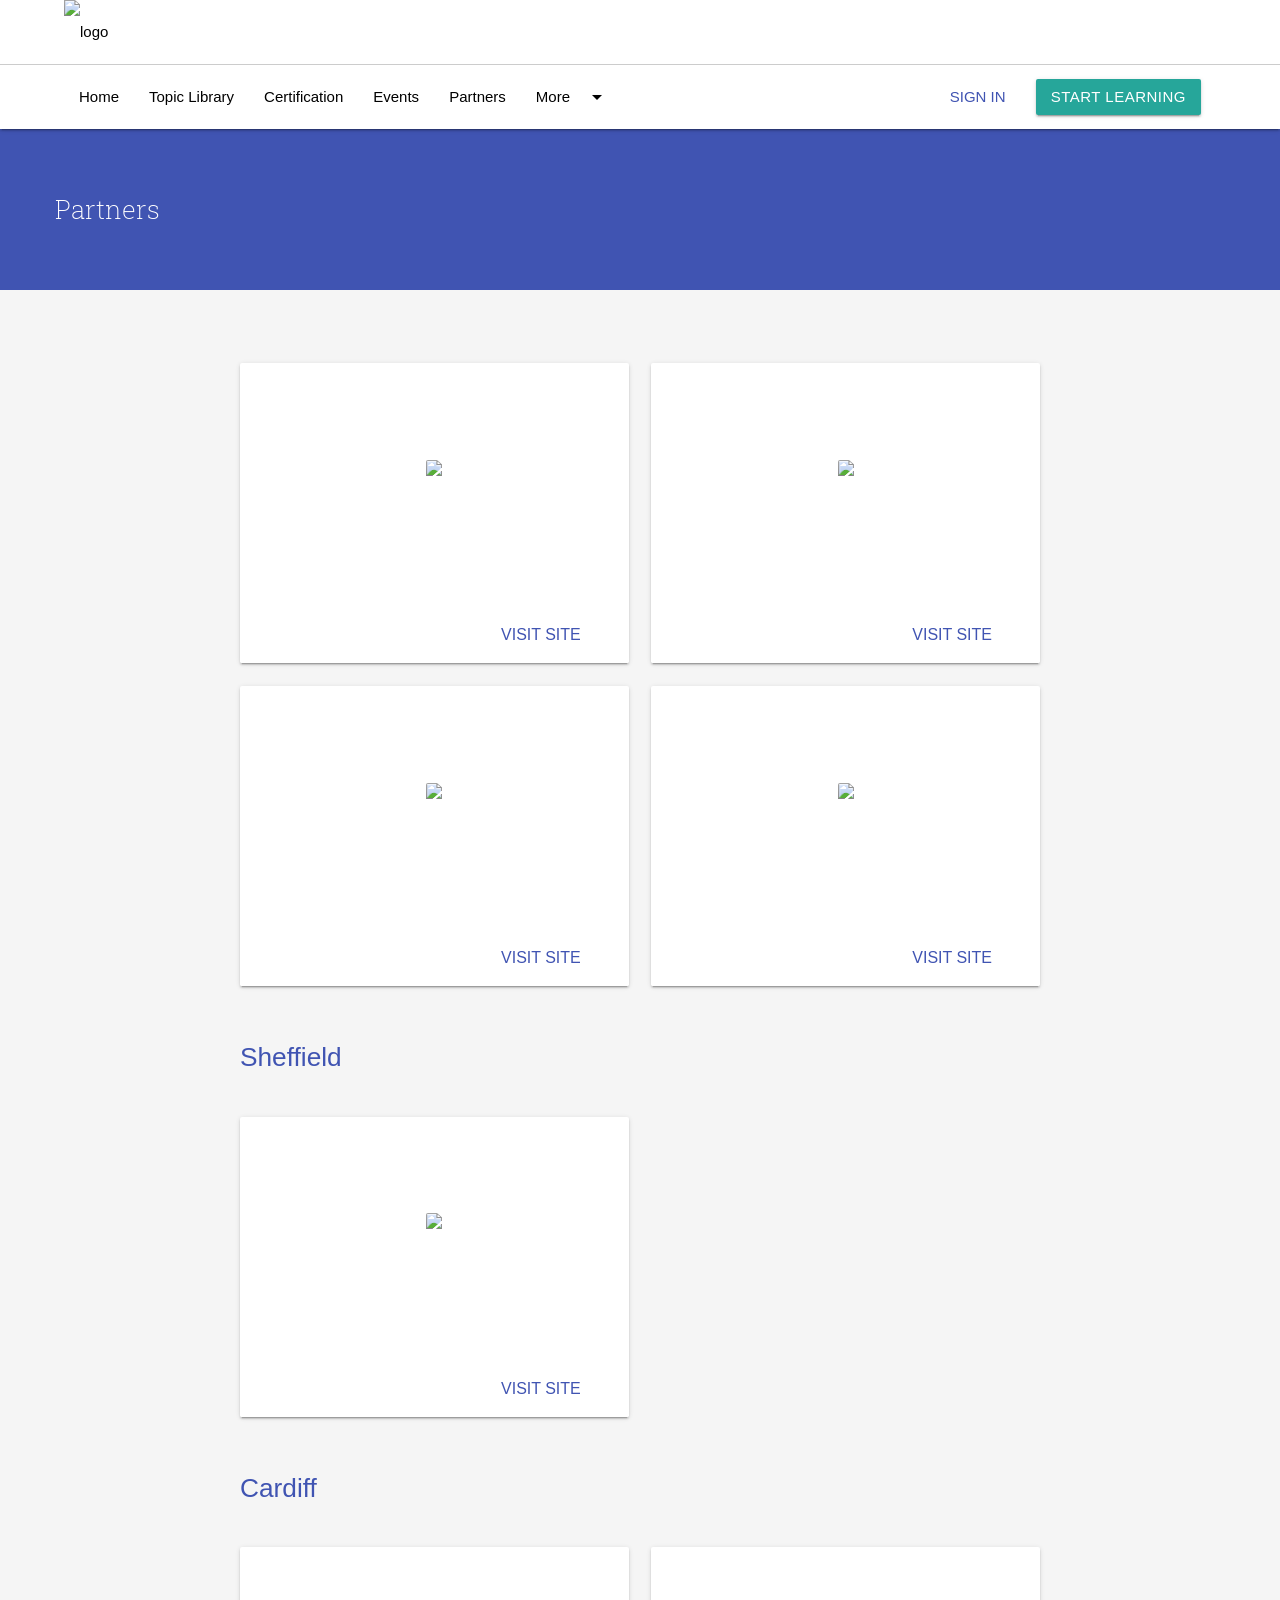
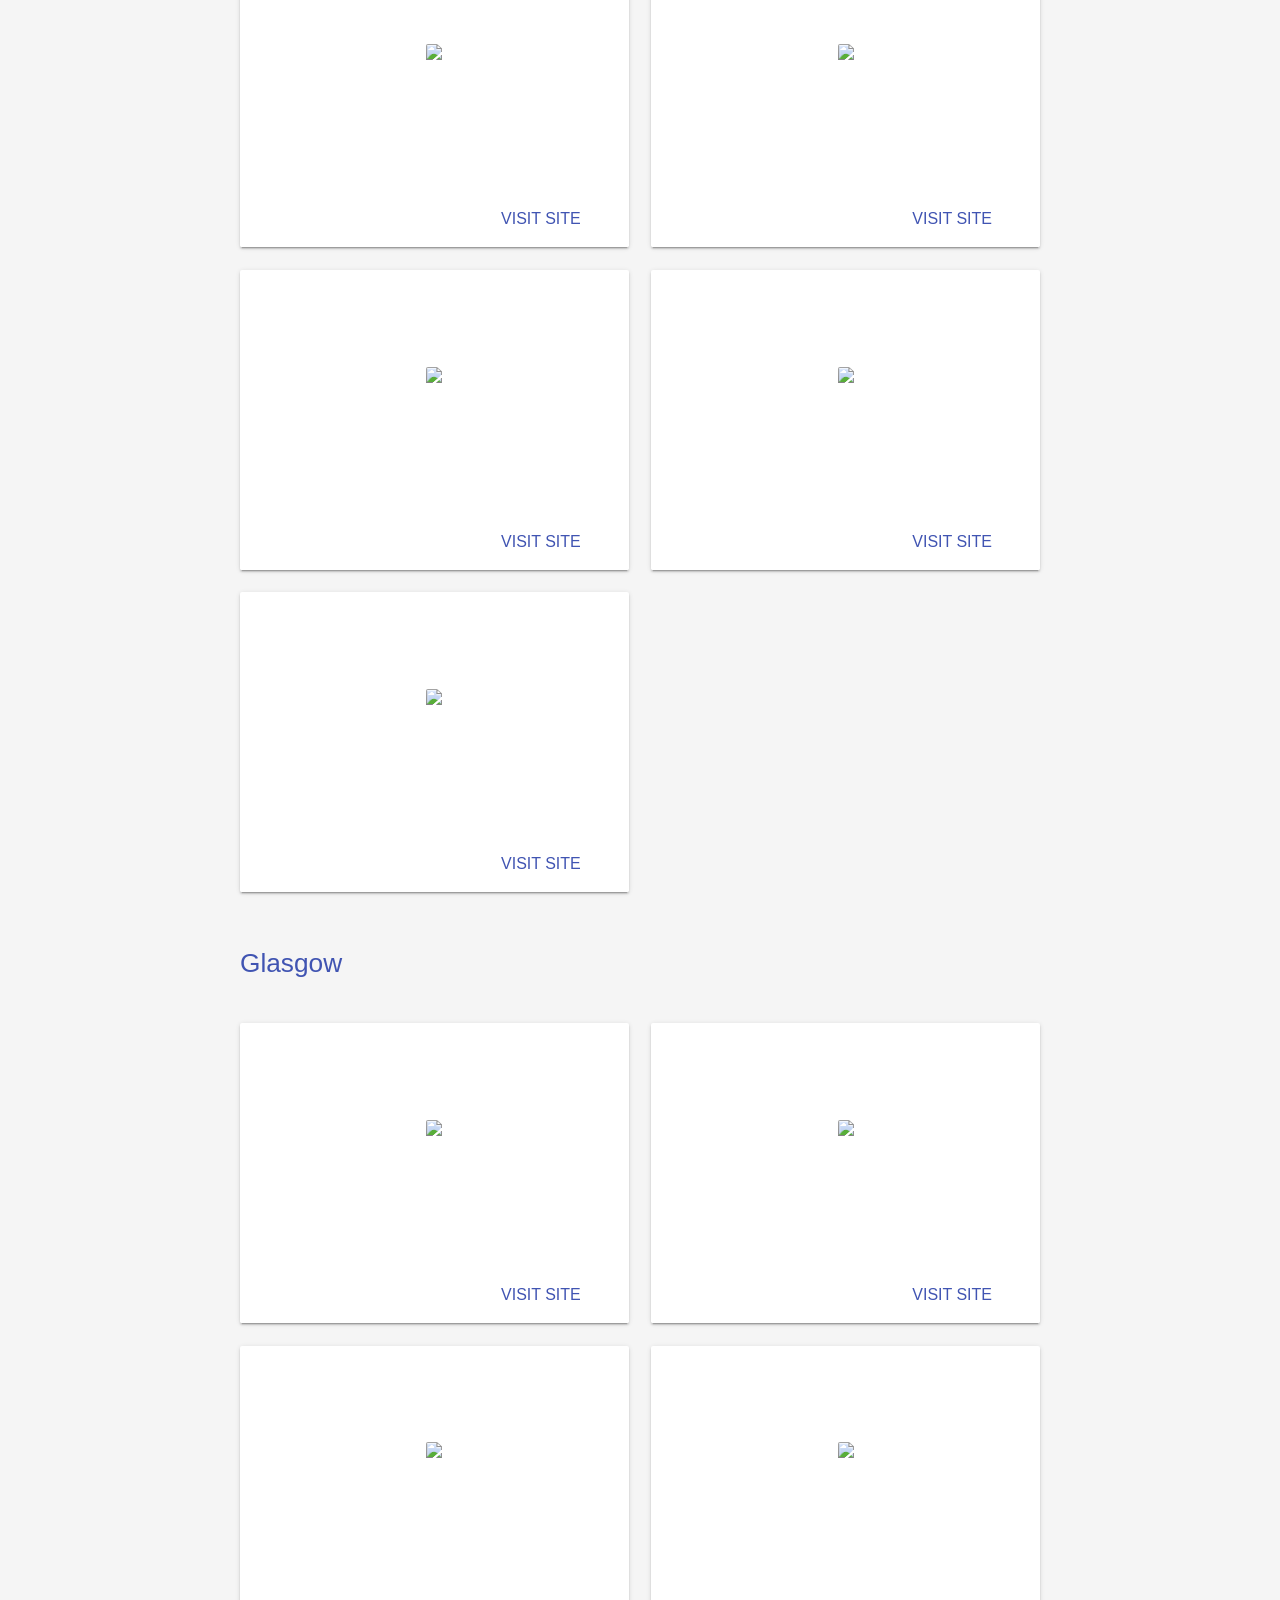
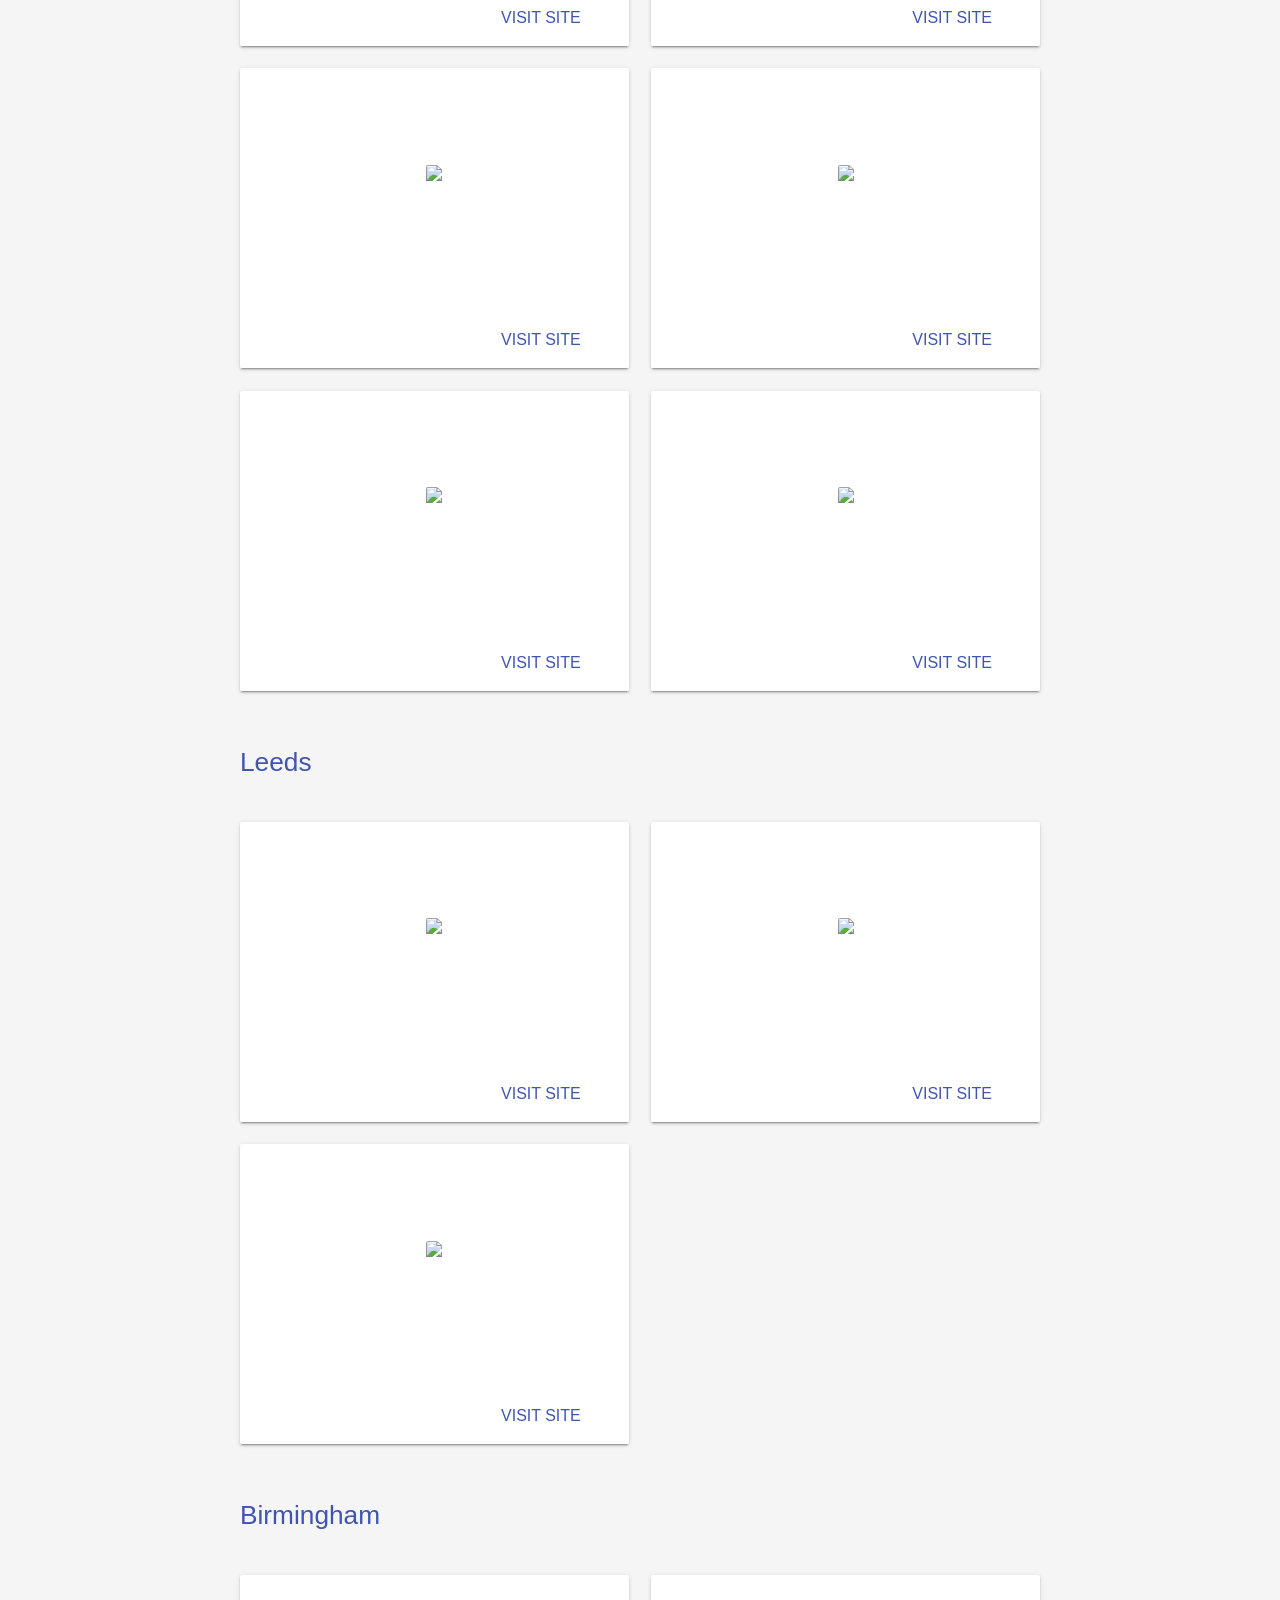
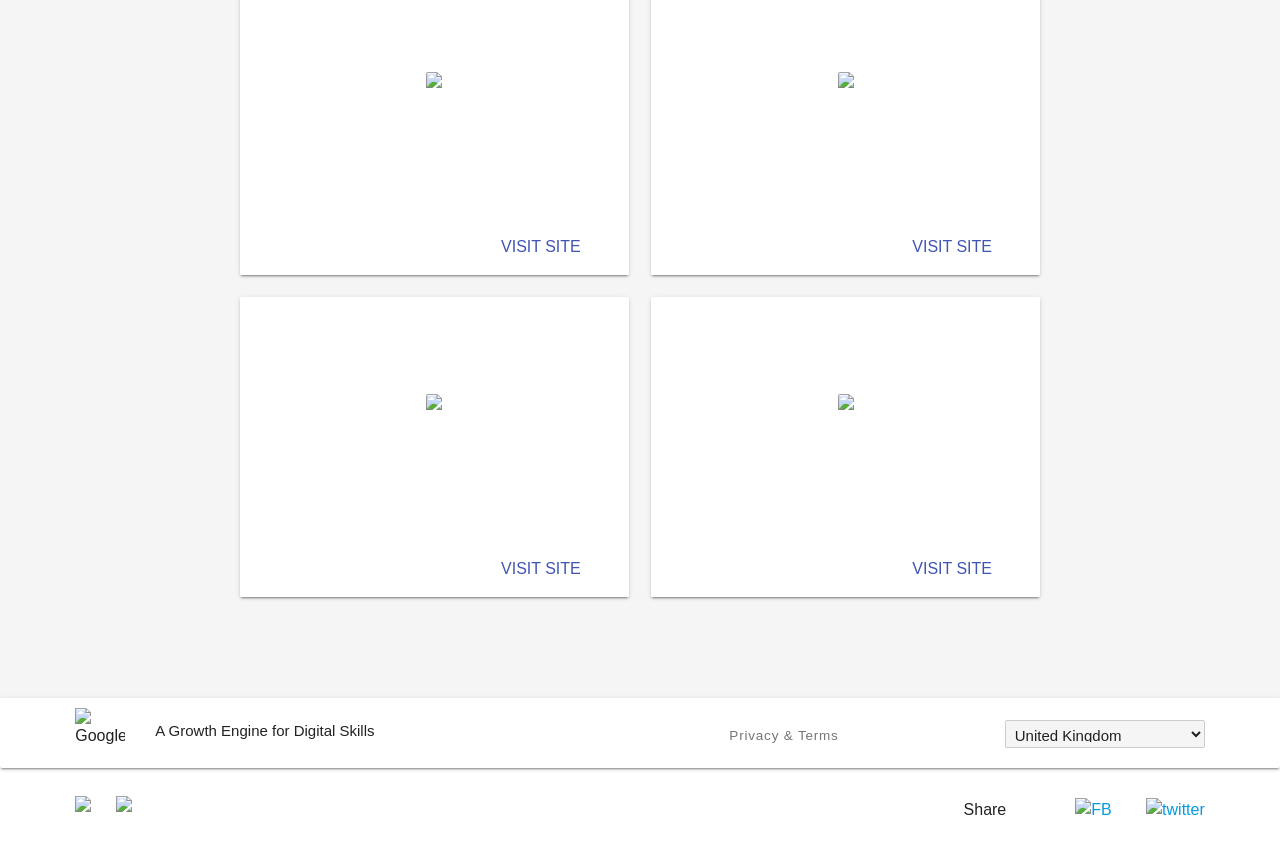
==== commit 914288a3: "Revert "Bug fixes on the partners page"" ====
--- a/frontend/partners.html
+++ b/frontend/partners.html
@@ -8,6 +8,7 @@
     <link rel="stylesheet" href="https://code.ionicframework.com/ionicons/2.0.1/css/ionicons.min.css">
 
     <link rel="stylesheet" href="css/style.css" media="screen,projection">
+
 
   </head>
 
@@ -88,7 +89,7 @@
       <!--  Mission  -->
       <div class="section blue-section">
         <div class="blue-section-inner">
-          <h2 ">Partners</h2>
+          <h2>Partners</h2>
         </div>
       </div>
       
@@ -99,71 +100,71 @@
            <div class="col s12 m6 l6">
              <div class="card small">
                <div class="card-image center">
-                 <img src="images/hha.gif">
-               </div>
-               <div class="card-action">
-                 <a href="https://www.facebook.com/HacksHackersAfrica" class="right" style="color: #4054b2">VISIT SITE</a>
-               </div>
-             </div>
-           </div>
-
-           <div class="col s12 m6 l6">
-             <div class="card small">
-               <div class="card-image">
-                 <img src="images/google-news-lab.jpg">
-               </div>
-               <div class="card-action">
-                 <a href="https://newslab.withgoogle.com/" class="right" style="color: #4054b2">VISIT SITE</a>
-               </div>
-             </div>
-           </div>
-           <div class="col s12 m6 l6">
-             <div class="card small">
-               <div class="card-image">
-                 <img src="images/world-bank-group.jpg">
-               </div>
-               <div class="card-action">
-                 <a href="http://www.worldbank.org/" class="right" style="color: #4054b2">VISIT SITE</a>
-               </div>
-             </div>
-           </div>
-
-           <div class="col s12 m6 l6">
-             <div class="card small">
-               <div class="card-image">
-                 <img src="images/c4a.png">
-               </div>
-               <div class="card-action">
-                 <a href="https://codeforafrica.org/" class="right" style="color: #4054b2">VISIT SITE</a>
-               </div>
-             </div>
-           </div>
-
-         </div>
-
-         <div class="row">
-           <div class="col s12 m6 l6">
-             <h3>Code For Africa</h3>
-           </div>
-         </div>
-
-         <div class="row">
-           <div class="col s12 m6 l6">
-             <div class="card small">
-               <div class="card-image">
-                 <img src="images/pesa-check.png">
-               </div>
-               <div class="card-action">
-                 <a href="https://pesacheck.org/" class="right" style="color: #4054b2">VISIT SITE</a>
-               </div>
-             </div>
-           </div>
-
-         </div>
-
-         <div class="row">
-           <div class="col s12 m6 l6">
-             <h3>Pesa Check</h3>
+                 <img src="images/business-is-great.png">
+               </div>
+               <div class="card-action">
+                 <a href="https://www.contactus.trade.gov.uk/enquiry/topic" class="right" style="color: #4054b2">VISIT SITE</a>
+               </div>
+             </div>
+           </div>
+
+           <div class="col s12 m6 l6">
+             <div class="card small">
+               <div class="card-image">
+                 <img src="images/lloyds-banking-group.jpg">
+               </div>
+               <div class="card-action">
+                 <a href="http://lloydsbankinggroupdigital.com/" class="right" style="color: #4054b2">VISIT SITE</a>
+               </div>
+             </div>
+           </div>
+           <div class="col s12 m6 l6">
+             <div class="card small">
+               <div class="card-image">
+                 <img src="images/learn-my-way.png">
+               </div>
+               <div class="card-action">
+                 <a href="https://www.learnmyway.com/" class="right" style="color: #4054b2">VISIT SITE</a>
+               </div>
+             </div>
+           </div>
+
+           <div class="col s12 m6 l6">
+             <div class="card small">
+               <div class="card-image">
+                 <img src="images/freeformers.png">
+               </div>
+               <div class="card-action">
+                 <a href="https://freeformers.com/" class="right" style="color: #4054b2">VISIT SITE</a>
+               </div>
+             </div>
+           </div>
+
+         </div>
+
+         <div class="row">
+           <div class="col s12 m6 l6">
+             <h3>Sheffield</h3>
+           </div>
+         </div>
+
+         <div class="row">
+           <div class="col s12 m6 l6">
+             <div class="card small">
+               <div class="card-image">
+                 <img src="images/shellfield.png">
+               </div>
+               <div class="card-action">
+                 <a href="https://www.scci.org.uk/" class="right" style="color: #4054b2">VISIT SITE</a>
+               </div>
+             </div>
+           </div>
+
+         </div>
+
+         <div class="row">
+           <div class="col s12 m6 l6">
+             <h3>Cardiff</h3>
            </div>
          </div>
 
@@ -171,30 +172,249 @@
            <div class="col s12 m6 l6">
              <div class="card small">
                <div class="card-image center">
-                 <img src="images/innovate-africa.png">
-               </div>
-               <div class="card-action">
-                 <a href="https://innovateafrica.fund/" class="right" style="color: #4054b2">VISIT SITE</a>
-               </div>
-             </div>
-           </div>
-
-           <div class="col s12 m6 l6">
-             <div class="card small">
-               <div class="card-image">
-                 <img src="images/impact-africa.png">
-               </div>
-               <div class="card-action">
-                 <a href="http://impactafrica.org/" class="right" style="color: #4054b2">VISIT SITE</a>
-               </div>
-             </div>
-           </div>
-           </div>
-
-         </div>
-
-         
+                 <img src="images/cardiff.jpg">
+               </div>
+               <div class="card-action">
+                 <a href="https://www.cardiff.gov.uk/ENG/Home/Pages/default.aspx?utm_source=Digital%20Garage%20from%20Google&utm_medium=Website&utm_content=Digital%20Garage%20Cardiff%20Partnership" class="right" style="color: #4054b2">VISIT SITE</a>
+               </div>
+             </div>
+           </div>
+
+           <div class="col s12 m6 l6">
+             <div class="card small">
+               <div class="card-image">
+                 <img src="images/tramshed.jpg">
+               </div>
+               <div class="card-action">
+                 <a href="http://tramshedtech.net/en/home-page/?utm_source=Digital%20Garage%20from%20Google&utm_medium=Website&utm_content=Digital%20Garage%20Cardiff%20Partnership#Introduction" class="right" style="color: #4054b2">VISIT SITE</a>
+               </div>
+             </div>
+           </div>
+           <div class="col s12 m6 l6">
+             <div class="card small">
+               <div class="card-image">
+                 <img src="images/south-wales.png">
+               </div>
+               <div class="card-action">
+                 <a href="https://southwaleschamber.co.uk/" class="right" style="color: #4054b2">VISIT SITE</a>
+               </div>
+             </div>
+           </div>
+
+           <div class="col s12 m6 l6">
+             <div class="card small">
+               <div class="card-image">
+                 <img src="images/introbiz.png">
+               </div>
+               <div class="card-action">
+                 <a href="http://www.introbiz.co.uk/" class="right" style="color: #4054b2">VISIT SITE</a>
+               </div>
+             </div>
+           </div>
+
+           <div class="col s12 m6 l6">
+             <div class="card small">
+               <div class="card-image">
+                 <img src="images/cyflymu.jpg">
+               </div>
+               <div class="card-action">
+                 <a href="https://businesswales.gov.wales/superfastbusinesswales/?utm_source=Digital%20Garage&utm_medium=Website&utm_content=Digital%20Garage%20Partner" class="right" style="color: #4054b2">VISIT SITE</a>
+               </div>
+             </div>
+           </div>
+
+         </div>
+
+         <div class="row">
+           <div class="col s12 m6 l6">
+             <h3>Glasgow</h3>
+           </div>
+         </div>
+
+         <div class="row">
+           <div class="col s12 m6 l6">
+             <div class="card small">
+               <div class="card-image center">
+                 <img src="images/glasgow.png">
+               </div>
+               <div class="card-action">
+                 <a href="https://www.glasgow.gov.uk/" class="right" style="color: #4054b2">VISIT SITE</a>
+               </div>
+             </div>
+           </div>
+
+           <div class="col s12 m6 l6">
+             <div class="card small">
+               <div class="card-image">
+                 <img src="images/scottish-council.png">
+               </div>
+               <div class="card-action">
+                 <a href="http://www.scdi.org.uk/" class="right" style="color: #4054b2">VISIT SITE</a>
+               </div>
+             </div>
+           </div>
+           <div class="col s12 m6 l6">
+             <div class="card small">
+               <div class="card-image">
+                 <img src="images/scottish-enterprise.png">
+               </div>
+               <div class="card-action">
+                 <a href="https://www.scottish-enterprise.com/" class="right" style="color: #4054b2">VISIT SITE</a>
+               </div>
+             </div>
+           </div>
+
+           <div class="col s12 m6 l6">
+             <div class="card small">
+               <div class="card-image">
+                 <img src="images/scottish-development.png">
+               </div>
+               <div class="card-action">
+                 <a href="https://www.sdi.co.uk/" class="right" style="color: #4054b2">VISIT SITE</a>
+               </div>
+             </div>
+           </div>
+
+           <div class="col s12 m6 l6">
+             <div class="card small">
+               <div class="card-image">
+                 <img src="images/scotland.png">
+               </div>
+               <div class="card-action">
+                 <a href="http://www.scotlandis.com/" class="right" style="color: #4054b2">VISIT SITE</a>
+               </div>
+             </div>
+           </div>
+
+           <div class="col s12 m6 l6">
+             <div class="card small">
+               <div class="card-image">
+                 <img src="images/tontine.png">
+               </div>
+               <div class="card-action">
+                 <a href="http://www.tontineglasgow.co.uk/" class="right" style="color: #4054b2">VISIT SITE</a>
+               </div>
+             </div>
+           </div>
+
+           <div class="col s12 m6 l6">
+             <div class="card small">
+               <div class="card-image">
+                 <img src="images/fsb.jpg">
+               </div>
+               <div class="card-action">
+                 <a href="http://www.fsb.org.uk/" class="right" style="color: #4054b2">VISIT SITE</a>
+               </div>
+             </div>
+           </div>
+
+           <div class="col s12 m6 l6">
+             <div class="card small">
+               <div class="card-image">
+                 <img src="images/skills-development.jpg">
+               </div>
+               <div class="card-action">
+                 <a href="https://www.skillsdevelopmentscotland.co.uk/" class="right" style="color: #4054b2">VISIT SITE</a>
+               </div>
+             </div>
+           </div>
+         </div>
+
+         <div class="row">
+           <div class="col s12 m6 l6">
+             <h3>Leeds</h3>
+           </div>
+         </div>
+
+         <div class="row">
+           <div class="col s12 m6 l6">
+             <div class="card small">
+               <div class="card-image center">
+                 <img src="images/leeds.jpg">
+               </div>
+               <div class="card-action">
+                 <a href="http://www.leeds.gov.uk/Pages/Default.aspx" class="right" style="color: #4054b2">VISIT SITE</a>
+               </div>
+             </div>
+           </div>
+
+           <div class="col s12 m6 l6">
+             <div class="card small">
+               <div class="card-image">
+                 <img src="images/leeds-city.png">
+               </div>
+               <div class="card-action">
+                 <a href="http://www.the-lep.com/" class="right" style="color: #4054b2">VISIT SITE</a>
+               </div>
+             </div>
+           </div>
+           <div class="col s12 m6 l6">
+             <div class="card small">
+               <div class="card-image">
+                 <img src="images/leeds-dock.png">
+               </div>
+               <div class="card-action">
+                 <a href="http://www.leedsdock.com/" class="right" style="color: #4054b2">VISIT SITE</a>
+               </div>
+             </div>
+           </div>
+
+         </div>
+
+         <div class="row">
+           <div class="col s12 m6 l6">
+             <h3>Birmingham</h3>
+           </div>
+         </div>
+
+         <div class="row">
+           <div class="col s12 m6 l6">
+             <div class="card small">
+               <div class="card-image center">
+                 <img src="images/birmingham.jpg">
+               </div>
+               <div class="card-action">
+                 <a href="https://www.birmingham.gov.uk/" class="right" style="color: #4054b2">VISIT SITE</a>
+               </div>
+             </div>
+           </div>
+
+           <div class="col s12 m6 l6">
+             <div class="card small">
+               <div class="card-image">
+                 <img src="images/rewriting-the-book.jpg">
+               </div>
+               <div class="card-action">
+                 <a href="http://www.libraryofbirmingham.com/" class="right" style="color: #4054b2">VISIT SITE</a>
+               </div>
+             </div>
+           </div>
+           <div class="col s12 m6 l6">
+             <div class="card small">
+               <div class="card-image">
+                 <img src="images/marketing-birmingham.png">
+               </div>
+               <div class="card-action">
+                 <a href="http://www.marketingbirmingham.com/" class="right" style="color: #4054b2">VISIT SITE</a>
+               </div>
+             </div>
+           </div>
+
+           <div class="col s12 m6 l6">
+             <div class="card small">
+               <div class="card-image">
+                 <img src="images/greater-birmingham.png">
+               </div>
+               <div class="card-action">
+                 <a href="https://www.gbslepgrowthhub.co.uk/" class="right" style="color: #4054b2">VISIT SITE</a>
+               </div>
+             </div>
+           </div>
+
+         </div>
        </div>
+      </div>
+
     </div>
 
 
--- a/frontend/css/style.css
+++ b/frontend/css/style.css
@@ -1,4 +1,4 @@
-@import url(https://fonts.googleapis.com/css?family=Roboto+Slab:100,300);.materialize-red{background-color:#e51c23 !important}.materialize-red-text{color:#e51c23 !important}.materialize-red.lighten-5{background-color:#fdeaeb !important}.materialize-red-text.text-lighten-5{color:#fdeaeb !important}.materialize-red.lighten-4{background-color:#f8c1c3 !important}.materialize-red-text.text-lighten-4{color:#f8c1c3 !important}.materialize-red.lighten-3{background-color:#f3989b !important}.materialize-red-text.text-lighten-3{color:#f3989b !important}.materialize-red.lighten-2{background-color:#ee6e73 !important}.materialize-red-text.text-lighten-2{color:#ee6e73 !important}.materialize-red.lighten-1{background-color:#ea454b !important}.materialize-red-text.text-lighten-1{color:#ea454b !important}.materialize-red.darken-1{background-color:#d0181e !important}.materialize-red-text.text-darken-1{color:#d0181e !important}.materialize-red.darken-2{background-color:#b9151b !important}.materialize-red-text.text-darken-2{color:#b9151b !important}.materialize-red.darken-3{background-color:#a21318 !important}.materialize-red-text.text-darken-3{color:#a21318 !important}.materialize-red.darken-4{background-color:#8b1014 !important}.materialize-red-text.text-darken-4{color:#8b1014 !important}.red{background-color:#F44336 !important}.red-text{color:#F44336 !important}.red.lighten-5{background-color:#FFEBEE !important}.red-text.text-lighten-5{color:#FFEBEE !important}.red.lighten-4{background-color:#FFCDD2 !important}.red-text.text-lighten-4{color:#FFCDD2 !important}.red.lighten-3{background-color:#EF9A9A !important}.red-text.text-lighten-3{color:#EF9A9A !important}.red.lighten-2{background-color:#E57373 !important}.red-text.text-lighten-2{color:#E57373 !important}.red.lighten-1{background-color:#EF5350 !important}.red-text.text-lighten-1{color:#EF5350 !important}.red.darken-1{background-color:#E53935 !important}.red-text.text-darken-1{color:#E53935 !important}.red.darken-2{background-color:#D32F2F !important}.red-text.text-darken-2{color:#D32F2F !important}.red.darken-3{background-color:#C62828 !important}.red-text.text-darken-3{color:#C62828 !important}.red.darken-4{background-color:#B71C1C !important}.red-text.text-darken-4{color:#B71C1C !important}.red.accent-1{background-color:#FF8A80 !important}.red-text.text-accent-1{color:#FF8A80 !important}.red.accent-2{background-color:#FF5252 !important}.red-text.text-accent-2{color:#FF5252 !important}.red.accent-3{background-color:#FF1744 !important}.red-text.text-accent-3{color:#FF1744 !important}.red.accent-4{background-color:#D50000 !important}.red-text.text-accent-4{color:#D50000 !important}.pink{background-color:#e91e63 !important}.pink-text{color:#e91e63 !important}.pink.lighten-5{background-color:#fce4ec !important}.pink-text.text-lighten-5{color:#fce4ec !important}.pink.lighten-4{background-color:#f8bbd0 !important}.pink-text.text-lighten-4{color:#f8bbd0 !important}.pink.lighten-3{background-color:#f48fb1 !important}.pink-text.text-lighten-3{color:#f48fb1 !important}.pink.lighten-2{background-color:#f06292 !important}.pink-text.text-lighten-2{color:#f06292 !important}.pink.lighten-1{background-color:#ec407a !important}.pink-text.text-lighten-1{color:#ec407a !important}.pink.darken-1{background-color:#d81b60 !important}.pink-text.text-darken-1{color:#d81b60 !important}.pink.darken-2{background-color:#c2185b !important}.pink-text.text-darken-2{color:#c2185b !important}.pink.darken-3{background-color:#ad1457 !important}.pink-text.text-darken-3{color:#ad1457 !important}.pink.darken-4{background-color:#880e4f !important}.pink-text.text-darken-4{color:#880e4f !important}.pink.accent-1{background-color:#ff80ab !important}.pink-text.text-accent-1{color:#ff80ab !important}.pink.accent-2{background-color:#ff4081 !important}.pink-text.text-accent-2{color:#ff4081 !important}.pink.accent-3{background-color:#f50057 !important}.pink-text.text-accent-3{color:#f50057 !important}.pink.accent-4{background-color:#c51162 !important}.pink-text.text-accent-4{color:#c51162 !important}.purple{background-color:#9c27b0 !important}.purple-text{color:#9c27b0 !important}.purple.lighten-5{background-color:#f3e5f5 !important}.purple-text.text-lighten-5{color:#f3e5f5 !important}.purple.lighten-4{background-color:#e1bee7 !important}.purple-text.text-lighten-4{color:#e1bee7 !important}.purple.lighten-3{background-color:#ce93d8 !important}.purple-text.text-lighten-3{color:#ce93d8 !important}.purple.lighten-2{background-color:#ba68c8 !important}.purple-text.text-lighten-2{color:#ba68c8 !important}.purple.lighten-1{background-color:#ab47bc !important}.purple-text.text-lighten-1{color:#ab47bc !important}.purple.darken-1{background-color:#8e24aa !important}.purple-text.text-darken-1{color:#8e24aa !important}.purple.darken-2{background-color:#7b1fa2 !important}.purple-text.text-darken-2{color:#7b1fa2 !important}.purple.darken-3{background-color:#6a1b9a !important}.purple-text.text-darken-3{color:#6a1b9a !important}.purple.darken-4{background-color:#4a148c !important}.purple-text.text-darken-4{color:#4a148c !important}.purple.accent-1{background-color:#ea80fc !important}.purple-text.text-accent-1{color:#ea80fc !important}.purple.accent-2{background-color:#e040fb !important}.purple-text.text-accent-2{color:#e040fb !important}.purple.accent-3{background-color:#d500f9 !important}.purple-text.text-accent-3{color:#d500f9 !important}.purple.accent-4{background-color:#a0f !important}.purple-text.text-accent-4{color:#a0f !important}.deep-purple{background-color:#673ab7 !important}.deep-purple-text{color:#673ab7 !important}.deep-purple.lighten-5{background-color:#ede7f6 !important}.deep-purple-text.text-lighten-5{color:#ede7f6 !important}.deep-purple.lighten-4{background-color:#d1c4e9 !important}.deep-purple-text.text-lighten-4{color:#d1c4e9 !important}.deep-purple.lighten-3{background-color:#b39ddb !important}.deep-purple-text.text-lighten-3{color:#b39ddb !important}.deep-purple.lighten-2{background-color:#9575cd !important}.deep-purple-text.text-lighten-2{color:#9575cd !important}.deep-purple.lighten-1{background-color:#7e57c2 !important}.deep-purple-text.text-lighten-1{color:#7e57c2 !important}.deep-purple.darken-1{background-color:#5e35b1 !important}.deep-purple-text.text-darken-1{color:#5e35b1 !important}.deep-purple.darken-2{background-color:#512da8 !important}.deep-purple-text.text-darken-2{color:#512da8 !important}.deep-purple.darken-3{background-color:#4527a0 !important}.deep-purple-text.text-darken-3{color:#4527a0 !important}.deep-purple.darken-4{background-color:#311b92 !important}.deep-purple-text.text-darken-4{color:#311b92 !important}.deep-purple.accent-1{background-color:#b388ff !important}.deep-purple-text.text-accent-1{color:#b388ff !important}.deep-purple.accent-2{background-color:#7c4dff !important}.deep-purple-text.text-accent-2{color:#7c4dff !important}.deep-purple.accent-3{background-color:#651fff !important}.deep-purple-text.text-accent-3{color:#651fff !important}.deep-purple.accent-4{background-color:#6200ea !important}.deep-purple-text.text-accent-4{color:#6200ea !important}.indigo{background-color:#3f51b5 !important}.indigo-text{color:#3f51b5 !important}.indigo.lighten-5{background-color:#e8eaf6 !important}.indigo-text.text-lighten-5{color:#e8eaf6 !important}.indigo.lighten-4{background-color:#c5cae9 !important}.indigo-text.text-lighten-4{color:#c5cae9 !important}.indigo.lighten-3{background-color:#9fa8da !important}.indigo-text.text-lighten-3{color:#9fa8da !important}.indigo.lighten-2{background-color:#7986cb !important}.indigo-text.text-lighten-2{color:#7986cb !important}.indigo.lighten-1{background-color:#5c6bc0 !important}.indigo-text.text-lighten-1{color:#5c6bc0 !important}.indigo.darken-1{background-color:#3949ab !important}.indigo-text.text-darken-1{color:#3949ab !important}.indigo.darken-2{background-color:#303f9f !important}.indigo-text.text-darken-2{color:#303f9f !important}.indigo.darken-3{background-color:#283593 !important}.indigo-text.text-darken-3{color:#283593 !important}.indigo.darken-4{background-color:#1a237e !important}.indigo-text.text-darken-4{color:#1a237e !important}.indigo.accent-1{background-color:#8c9eff !important}.indigo-text.text-accent-1{color:#8c9eff !important}.indigo.accent-2{background-color:#536dfe !important}.indigo-text.text-accent-2{color:#536dfe !important}.indigo.accent-3{background-color:#3d5afe !important}.indigo-text.text-accent-3{color:#3d5afe !important}.indigo.accent-4{background-color:#304ffe !important}.indigo-text.text-accent-4{color:#304ffe !important}.blue{background-color:#2196F3 !important}.blue-text{color:#2196F3 !important}.blue.lighten-5{background-color:#E3F2FD !important}.blue-text.text-lighten-5{color:#E3F2FD !important}.blue.lighten-4{background-color:#BBDEFB !important}.blue-text.text-lighten-4{color:#BBDEFB !important}.blue.lighten-3{background-color:#90CAF9 !important}.blue-text.text-lighten-3{color:#90CAF9 !important}.blue.lighten-2{background-color:#64B5F6 !important}.blue-text.text-lighten-2{color:#64B5F6 !important}.blue.lighten-1{background-color:#42A5F5 !important}.blue-text.text-lighten-1{color:#42A5F5 !important}.blue.darken-1{background-color:#1E88E5 !important}.blue-text.text-darken-1{color:#1E88E5 !important}.blue.darken-2{background-color:#1976D2 !important}.blue-text.text-darken-2{color:#1976D2 !important}.blue.darken-3{background-color:#1565C0 !important}.blue-text.text-darken-3{color:#1565C0 !important}.blue.darken-4{background-color:#0D47A1 !important}.blue-text.text-darken-4{color:#0D47A1 !important}.blue.accent-1{background-color:#82B1FF !important}.blue-text.text-accent-1{color:#82B1FF !important}.blue.accent-2{background-color:#448AFF !important}.blue-text.text-accent-2{color:#448AFF !important}.blue.accent-3{background-color:#2979FF !important}.blue-text.text-accent-3{color:#2979FF !important}.blue.accent-4{background-color:#2962FF !important}.blue-text.text-accent-4{color:#2962FF !important}.light-blue{background-color:#03a9f4 !important}.light-blue-text{color:#03a9f4 !important}.light-blue.lighten-5{background-color:#e1f5fe !important}.light-blue-text.text-lighten-5{color:#e1f5fe !important}.light-blue.lighten-4{background-color:#b3e5fc !important}.light-blue-text.text-lighten-4{color:#b3e5fc !important}.light-blue.lighten-3{background-color:#81d4fa !important}.light-blue-text.text-lighten-3{color:#81d4fa !important}.light-blue.lighten-2{background-color:#4fc3f7 !important}.light-blue-text.text-lighten-2{color:#4fc3f7 !important}.light-blue.lighten-1{background-color:#29b6f6 !important}.light-blue-text.text-lighten-1{color:#29b6f6 !important}.light-blue.darken-1{background-color:#039be5 !important}.light-blue-text.text-darken-1{color:#039be5 !important}.light-blue.darken-2{background-color:#0288d1 !important}.light-blue-text.text-darken-2{color:#0288d1 !important}.light-blue.darken-3{background-color:#0277bd !important}.light-blue-text.text-darken-3{color:#0277bd !important}.light-blue.darken-4{background-color:#01579b !important}.light-blue-text.text-darken-4{color:#01579b !important}.light-blue.accent-1{background-color:#80d8ff !important}.light-blue-text.text-accent-1{color:#80d8ff !important}.light-blue.accent-2{background-color:#40c4ff !important}.light-blue-text.text-accent-2{color:#40c4ff !important}.light-blue.accent-3{background-color:#00b0ff !important}.light-blue-text.text-accent-3{color:#00b0ff !important}.light-blue.accent-4{background-color:#0091ea !important}.light-blue-text.text-accent-4{color:#0091ea !important}.cyan{background-color:#00bcd4 !important}.cyan-text{color:#00bcd4 !important}.cyan.lighten-5{background-color:#e0f7fa !important}.cyan-text.text-lighten-5{color:#e0f7fa !important}.cyan.lighten-4{background-color:#b2ebf2 !important}.cyan-text.text-lighten-4{color:#b2ebf2 !important}.cyan.lighten-3{background-color:#80deea !important}.cyan-text.text-lighten-3{color:#80deea !important}.cyan.lighten-2{background-color:#4dd0e1 !important}.cyan-text.text-lighten-2{color:#4dd0e1 !important}.cyan.lighten-1{background-color:#26c6da !important}.cyan-text.text-lighten-1{color:#26c6da !important}.cyan.darken-1{background-color:#00acc1 !important}.cyan-text.text-darken-1{color:#00acc1 !important}.cyan.darken-2{background-color:#0097a7 !important}.cyan-text.text-darken-2{color:#0097a7 !important}.cyan.darken-3{background-color:#00838f !important}.cyan-text.text-darken-3{color:#00838f !important}.cyan.darken-4{background-color:#006064 !important}.cyan-text.text-darken-4{color:#006064 !important}.cyan.accent-1{background-color:#84ffff !important}.cyan-text.text-accent-1{color:#84ffff !important}.cyan.accent-2{background-color:#18ffff !important}.cyan-text.text-accent-2{color:#18ffff !important}.cyan.accent-3{background-color:#00e5ff !important}.cyan-text.text-accent-3{color:#00e5ff !important}.cyan.accent-4{background-color:#00b8d4 !important}.cyan-text.text-accent-4{color:#00b8d4 !important}.teal{background-color:#009688 !important}.teal-text{color:#009688 !important}.teal.lighten-5{background-color:#e0f2f1 !important}.teal-text.text-lighten-5{color:#e0f2f1 !important}.teal.lighten-4{background-color:#b2dfdb !important}.teal-text.text-lighten-4{color:#b2dfdb !important}.teal.lighten-3{background-color:#80cbc4 !important}.teal-text.text-lighten-3{color:#80cbc4 !important}.teal.lighten-2{background-color:#4db6ac !important}.teal-text.text-lighten-2{color:#4db6ac !important}.teal.lighten-1{background-color:#26a69a !important}.teal-text.text-lighten-1{color:#26a69a !important}.teal.darken-1{background-color:#00897b !important}.teal-text.text-darken-1{color:#00897b !important}.teal.darken-2{background-color:#00796b !important}.teal-text.text-darken-2{color:#00796b !important}.teal.darken-3{background-color:#00695c !important}.teal-text.text-darken-3{color:#00695c !important}.teal.darken-4{background-color:#004d40 !important}.teal-text.text-darken-4{color:#004d40 !important}.teal.accent-1{background-color:#a7ffeb !important}.teal-text.text-accent-1{color:#a7ffeb !important}.teal.accent-2{background-color:#64ffda !important}.teal-text.text-accent-2{color:#64ffda !important}.teal.accent-3{background-color:#1de9b6 !important}.teal-text.text-accent-3{color:#1de9b6 !important}.teal.accent-4{background-color:#00bfa5 !important}.teal-text.text-accent-4{color:#00bfa5 !important}.green{background-color:#4CAF50 !important}.green-text{color:#4CAF50 !important}.green.lighten-5{background-color:#E8F5E9 !important}.green-text.text-lighten-5{color:#E8F5E9 !important}.green.lighten-4{background-color:#C8E6C9 !important}.green-text.text-lighten-4{color:#C8E6C9 !important}.green.lighten-3{background-color:#A5D6A7 !important}.green-text.text-lighten-3{color:#A5D6A7 !important}.green.lighten-2{background-color:#81C784 !important}.green-text.text-lighten-2{color:#81C784 !important}.green.lighten-1{background-color:#66BB6A !important}.green-text.text-lighten-1{color:#66BB6A !important}.green.darken-1{background-color:#43A047 !important}.green-text.text-darken-1{color:#43A047 !important}.green.darken-2{background-color:#388E3C !important}.green-text.text-darken-2{color:#388E3C !important}.green.darken-3{background-color:#2E7D32 !important}.green-text.text-darken-3{color:#2E7D32 !important}.green.darken-4{background-color:#1B5E20 !important}.green-text.text-darken-4{color:#1B5E20 !important}.green.accent-1{background-color:#B9F6CA !important}.green-text.text-accent-1{color:#B9F6CA !important}.green.accent-2{background-color:#69F0AE !important}.green-text.text-accent-2{color:#69F0AE !important}.green.accent-3{background-color:#00E676 !important}.green-text.text-accent-3{color:#00E676 !important}.green.accent-4{background-color:#00C853 !important}.green-text.text-accent-4{color:#00C853 !important}.light-green{background-color:#8bc34a !important}.light-green-text{color:#8bc34a !important}.light-green.lighten-5{background-color:#f1f8e9 !important}.light-green-text.text-lighten-5{color:#f1f8e9 !important}.light-green.lighten-4{background-color:#dcedc8 !important}.light-green-text.text-lighten-4{color:#dcedc8 !important}.light-green.lighten-3{background-color:#c5e1a5 !important}.light-green-text.text-lighten-3{color:#c5e1a5 !important}.light-green.lighten-2{background-color:#aed581 !important}.light-green-text.text-lighten-2{color:#aed581 !important}.light-green.lighten-1{background-color:#9ccc65 !important}.light-green-text.text-lighten-1{color:#9ccc65 !important}.light-green.darken-1{background-color:#7cb342 !important}.light-green-text.text-darken-1{color:#7cb342 !important}.light-green.darken-2{background-color:#689f38 !important}.light-green-text.text-darken-2{color:#689f38 !important}.light-green.darken-3{background-color:#558b2f !important}.light-green-text.text-darken-3{color:#558b2f !important}.light-green.darken-4{background-color:#33691e !important}.light-green-text.text-darken-4{color:#33691e !important}.light-green.accent-1{background-color:#ccff90 !important}.light-green-text.text-accent-1{color:#ccff90 !important}.light-green.accent-2{background-color:#b2ff59 !important}.light-green-text.text-accent-2{color:#b2ff59 !important}.light-green.accent-3{background-color:#76ff03 !important}.light-green-text.text-accent-3{color:#76ff03 !important}.light-green.accent-4{background-color:#64dd17 !important}.light-green-text.text-accent-4{color:#64dd17 !important}.lime{background-color:#cddc39 !important}.lime-text{color:#cddc39 !important}.lime.lighten-5{background-color:#f9fbe7 !important}.lime-text.text-lighten-5{color:#f9fbe7 !important}.lime.lighten-4{background-color:#f0f4c3 !important}.lime-text.text-lighten-4{color:#f0f4c3 !important}.lime.lighten-3{background-color:#e6ee9c !important}.lime-text.text-lighten-3{color:#e6ee9c !important}.lime.lighten-2{background-color:#dce775 !important}.lime-text.text-lighten-2{color:#dce775 !important}.lime.lighten-1{background-color:#d4e157 !important}.lime-text.text-lighten-1{color:#d4e157 !important}.lime.darken-1{background-color:#c0ca33 !important}.lime-text.text-darken-1{color:#c0ca33 !important}.lime.darken-2{background-color:#afb42b !important}.lime-text.text-darken-2{color:#afb42b !important}.lime.darken-3{background-color:#9e9d24 !important}.lime-text.text-darken-3{color:#9e9d24 !important}.lime.darken-4{background-color:#827717 !important}.lime-text.text-darken-4{color:#827717 !important}.lime.accent-1{background-color:#f4ff81 !important}.lime-text.text-accent-1{color:#f4ff81 !important}.lime.accent-2{background-color:#eeff41 !important}.lime-text.text-accent-2{color:#eeff41 !important}.lime.accent-3{background-color:#c6ff00 !important}.lime-text.text-accent-3{color:#c6ff00 !important}.lime.accent-4{background-color:#aeea00 !important}.lime-text.text-accent-4{color:#aeea00 !important}.yellow{background-color:#ffeb3b !important}.yellow-text{color:#ffeb3b !important}.yellow.lighten-5{background-color:#fffde7 !important}.yellow-text.text-lighten-5{color:#fffde7 !important}.yellow.lighten-4{background-color:#fff9c4 !important}.yellow-text.text-lighten-4{color:#fff9c4 !important}.yellow.lighten-3{background-color:#fff59d !important}.yellow-text.text-lighten-3{color:#fff59d !important}.yellow.lighten-2{background-color:#fff176 !important}.yellow-text.text-lighten-2{color:#fff176 !important}.yellow.lighten-1{background-color:#ffee58 !important}.yellow-text.text-lighten-1{color:#ffee58 !important}.yellow.darken-1{background-color:#fdd835 !important}.yellow-text.text-darken-1{color:#fdd835 !important}.yellow.darken-2{background-color:#fbc02d !important}.yellow-text.text-darken-2{color:#fbc02d !important}.yellow.darken-3{background-color:#f9a825 !important}.yellow-text.text-darken-3{color:#f9a825 !important}.yellow.darken-4{background-color:#f57f17 !important}.yellow-text.text-darken-4{color:#f57f17 !important}.yellow.accent-1{background-color:#ffff8d !important}.yellow-text.text-accent-1{color:#ffff8d !important}.yellow.accent-2{background-color:#ff0 !important}.yellow-text.text-accent-2{color:#ff0 !important}.yellow.accent-3{background-color:#ffea00 !important}.yellow-text.text-accent-3{color:#ffea00 !important}.yellow.accent-4{background-color:#ffd600 !important}.yellow-text.text-accent-4{color:#ffd600 !important}.amber{background-color:#ffc107 !important}.amber-text{color:#ffc107 !important}.amber.lighten-5{background-color:#fff8e1 !important}.amber-text.text-lighten-5{color:#fff8e1 !important}.amber.lighten-4{background-color:#ffecb3 !important}.amber-text.text-lighten-4{color:#ffecb3 !important}.amber.lighten-3{background-color:#ffe082 !important}.amber-text.text-lighten-3{color:#ffe082 !important}.amber.lighten-2{background-color:#ffd54f !important}.amber-text.text-lighten-2{color:#ffd54f !important}.amber.lighten-1{background-color:#ffca28 !important}.amber-text.text-lighten-1{color:#ffca28 !important}.amber.darken-1{background-color:#ffb300 !important}.amber-text.text-darken-1{color:#ffb300 !important}.amber.darken-2{background-color:#ffa000 !important}.amber-text.text-darken-2{color:#ffa000 !important}.amber.darken-3{background-color:#ff8f00 !important}.amber-text.text-darken-3{color:#ff8f00 !important}.amber.darken-4{background-color:#ff6f00 !important}.amber-text.text-darken-4{color:#ff6f00 !important}.amber.accent-1{background-color:#ffe57f !important}.amber-text.text-accent-1{color:#ffe57f !important}.amber.accent-2{background-color:#ffd740 !important}.amber-text.text-accent-2{color:#ffd740 !important}.amber.accent-3{background-color:#ffc400 !important}.amber-text.text-accent-3{color:#ffc400 !important}.amber.accent-4{background-color:#ffab00 !important}.amber-text.text-accent-4{color:#ffab00 !important}.orange{background-color:#ff9800 !important}.orange-text{color:#ff9800 !important}.orange.lighten-5{background-color:#fff3e0 !important}.orange-text.text-lighten-5{color:#fff3e0 !important}.orange.lighten-4{background-color:#ffe0b2 !important}.orange-text.text-lighten-4{color:#ffe0b2 !important}.orange.lighten-3{background-color:#ffcc80 !important}.orange-text.text-lighten-3{color:#ffcc80 !important}.orange.lighten-2{background-color:#ffb74d !important}.orange-text.text-lighten-2{color:#ffb74d !important}.orange.lighten-1{background-color:#ffa726 !important}.orange-text.text-lighten-1{color:#ffa726 !important}.orange.darken-1{background-color:#fb8c00 !important}.orange-text.text-darken-1{color:#fb8c00 !important}.orange.darken-2{background-color:#f57c00 !important}.orange-text.text-darken-2{color:#f57c00 !important}.orange.darken-3{background-color:#ef6c00 !important}.orange-text.text-darken-3{color:#ef6c00 !important}.orange.darken-4{background-color:#e65100 !important}.orange-text.text-darken-4{color:#e65100 !important}.orange.accent-1{background-color:#ffd180 !important}.orange-text.text-accent-1{color:#ffd180 !important}.orange.accent-2{background-color:#ffab40 !important}.orange-text.text-accent-2{color:#ffab40 !important}.orange.accent-3{background-color:#ff9100 !important}.orange-text.text-accent-3{color:#ff9100 !important}.orange.accent-4{background-color:#ff6d00 !important}.orange-text.text-accent-4{color:#ff6d00 !important}.deep-orange{background-color:#ff5722 !important}.deep-orange-text{color:#ff5722 !important}.deep-orange.lighten-5{background-color:#fbe9e7 !important}.deep-orange-text.text-lighten-5{color:#fbe9e7 !important}.deep-orange.lighten-4{background-color:#ffccbc !important}.deep-orange-text.text-lighten-4{color:#ffccbc !important}.deep-orange.lighten-3{background-color:#ffab91 !important}.deep-orange-text.text-lighten-3{color:#ffab91 !important}.deep-orange.lighten-2{background-color:#ff8a65 !important}.deep-orange-text.text-lighten-2{color:#ff8a65 !important}.deep-orange.lighten-1{background-color:#ff7043 !important}.deep-orange-text.text-lighten-1{color:#ff7043 !important}.deep-orange.darken-1{background-color:#f4511e !important}.deep-orange-text.text-darken-1{color:#f4511e !important}.deep-orange.darken-2{background-color:#e64a19 !important}.deep-orange-text.text-darken-2{color:#e64a19 !important}.deep-orange.darken-3{background-color:#d84315 !important}.deep-orange-text.text-darken-3{color:#d84315 !important}.deep-orange.darken-4{background-color:#bf360c !important}.deep-orange-text.text-darken-4{color:#bf360c !important}.deep-orange.accent-1{background-color:#ff9e80 !important}.deep-orange-text.text-accent-1{color:#ff9e80 !important}.deep-orange.accent-2{background-color:#ff6e40 !important}.deep-orange-text.text-accent-2{color:#ff6e40 !important}.deep-orange.accent-3{background-color:#ff3d00 !important}.deep-orange-text.text-accent-3{color:#ff3d00 !important}.deep-orange.accent-4{background-color:#dd2c00 !important}.deep-orange-text.text-accent-4{color:#dd2c00 !important}.brown{background-color:#795548 !important}.brown-text{color:#795548 !important}.brown.lighten-5{background-color:#efebe9 !important}.brown-text.text-lighten-5{color:#efebe9 !important}.brown.lighten-4{background-color:#d7ccc8 !important}.brown-text.text-lighten-4{color:#d7ccc8 !important}.brown.lighten-3{background-color:#bcaaa4 !important}.brown-text.text-lighten-3{color:#bcaaa4 !important}.brown.lighten-2{background-color:#a1887f !important}.brown-text.text-lighten-2{color:#a1887f !important}.brown.lighten-1{background-color:#8d6e63 !important}.brown-text.text-lighten-1{color:#8d6e63 !important}.brown.darken-1{background-color:#6d4c41 !important}.brown-text.text-darken-1{color:#6d4c41 !important}.brown.darken-2{background-color:#5d4037 !important}.brown-text.text-darken-2{color:#5d4037 !important}.brown.darken-3{background-color:#4e342e !important}.brown-text.text-darken-3{color:#4e342e !important}.brown.darken-4{background-color:#3e2723 !important}.brown-text.text-darken-4{color:#3e2723 !important}.blue-grey{background-color:#607d8b !important}.blue-grey-text{color:#607d8b !important}.blue-grey.lighten-5{background-color:#eceff1 !important}.blue-grey-text.text-lighten-5{color:#eceff1 !important}.blue-grey.lighten-4{background-color:#cfd8dc !important}.blue-grey-text.text-lighten-4{color:#cfd8dc !important}.blue-grey.lighten-3{background-color:#b0bec5 !important}.blue-grey-text.text-lighten-3{color:#b0bec5 !important}.blue-grey.lighten-2{background-color:#90a4ae !important}.blue-grey-text.text-lighten-2{color:#90a4ae !important}.blue-grey.lighten-1{background-color:#78909c !important}.blue-grey-text.text-lighten-1{color:#78909c !important}.blue-grey.darken-1{background-color:#546e7a !important}.blue-grey-text.text-darken-1{color:#546e7a !important}.blue-grey.darken-2{background-color:#455a64 !important}.blue-grey-text.text-darken-2{color:#455a64 !important}.blue-grey.darken-3{background-color:#37474f !important}.blue-grey-text.text-darken-3{color:#37474f !important}.blue-grey.darken-4{background-color:#263238 !important}.blue-grey-text.text-darken-4{color:#263238 !important}.grey{background-color:#9e9e9e !important}.grey-text{color:#9e9e9e !important}.grey.lighten-5{background-color:#fafafa !important}.grey-text.text-lighten-5{color:#fafafa !important}.grey.lighten-4{background-color:#f5f5f5 !important}.grey-text.text-lighten-4{color:#f5f5f5 !important}.grey.lighten-3{background-color:#eee !important}.grey-text.text-lighten-3{color:#eee !important}.grey.lighten-2{background-color:#e0e0e0 !important}.grey-text.text-lighten-2{color:#e0e0e0 !important}.grey.lighten-1{background-color:#bdbdbd !important}.grey-text.text-lighten-1{color:#bdbdbd !important}.grey.darken-1{background-color:#757575 !important}.grey-text.text-darken-1{color:#757575 !important}.grey.darken-2{background-color:#616161 !important}.grey-text.text-darken-2{color:#616161 !important}.grey.darken-3{background-color:#424242 !important}.grey-text.text-darken-3{color:#424242 !important}.grey.darken-4{background-color:#212121 !important}.grey-text.text-darken-4{color:#212121 !important}.black{background-color:#000 !important}.black-text{color:#000 !important}.white{background-color:#fff !important}.white-text{color:#fff !important}.transparent{background-color:transparent !important}.transparent-text{color:transparent !important}/*! normalize.css v3.0.3 | MIT License | github.com/necolas/normalize.css */html{font-family:sans-serif;-ms-text-size-adjust:100%;-webkit-text-size-adjust:100%}body{margin:0}article,aside,details,figcaption,figure,footer,header,hgroup,main,menu,nav,section,summary{display:block}audio,canvas,progress,video{display:inline-block;vertical-align:baseline}audio:not([controls]){display:none;height:0}[hidden],template{display:none}a{background-color:transparent}a:active,a:hover{outline:0}abbr[title]{border-bottom:1px dotted}b,strong{font-weight:bold}dfn{font-style:italic}h1{font-size:2em;margin:0.67em 0}mark{background:#ff0;color:#000}small{font-size:80%}sub,sup{font-size:75%;line-height:0;position:relative;vertical-align:baseline}sup{top:-0.5em}sub{bottom:-0.25em}img{border:0}svg:not(:root){overflow:hidden}figure{margin:1em 40px}hr{-webkit-box-sizing:content-box;box-sizing:content-box;height:0}pre{overflow:auto}code,kbd,pre,samp{font-family:monospace, monospace;font-size:1em}button,input,optgroup,select,textarea{color:inherit;font:inherit;margin:0}button{overflow:visible}button,select{text-transform:none}button,html input[type="button"],input[type="reset"],input[type="submit"]{-webkit-appearance:button;cursor:pointer}button[disabled],html input[disabled]{cursor:default}button::-moz-focus-inner,input::-moz-focus-inner{border:0;padding:0}input{line-height:normal}input[type="checkbox"],input[type="radio"]{-webkit-box-sizing:border-box;box-sizing:border-box;padding:0}input[type="number"]::-webkit-inner-spin-button,input[type="number"]::-webkit-outer-spin-button{height:auto}input[type="search"]{-webkit-appearance:textfield;-webkit-box-sizing:content-box;box-sizing:content-box}input[type="search"]::-webkit-search-cancel-button,input[type="search"]::-webkit-search-decoration{-webkit-appearance:none}fieldset{border:1px solid #c0c0c0;margin:0 2px;padding:0.35em 0.625em 0.75em}legend{border:0;padding:0}textarea{overflow:auto}optgroup{font-weight:bold}table{border-collapse:collapse;border-spacing:0}td,th{padding:0}html{-webkit-box-sizing:border-box;box-sizing:border-box}*,*:before,*:after{-webkit-box-sizing:inherit;box-sizing:inherit}ul:not(.browser-default){padding-left:0;list-style-type:none}ul:not(.browser-default)>li{list-style-type:none}a{color:#039be5;text-decoration:none;-webkit-tap-highlight-color:transparent}.valign-wrapper{display:-webkit-box;display:-ms-flexbox;display:flex;-webkit-box-align:center;-ms-flex-align:center;align-items:center}.clearfix{clear:both}.z-depth-0{-webkit-box-shadow:none !important;box-shadow:none !important}.z-depth-1,nav,.card-panel,.card,.toast,.btn,.btn-large,.btn-floating,.dropdown-content,.collapsible,.side-nav,#tools .card-panel,#tools .tools-card{-webkit-box-shadow:0 2px 2px 0 rgba(0,0,0,0.14),0 1px 5px 0 rgba(0,0,0,0.12),0 3px 1px -2px rgba(0,0,0,0.2);box-shadow:0 2px 2px 0 rgba(0,0,0,0.14),0 1px 5px 0 rgba(0,0,0,0.12),0 3px 1px -2px rgba(0,0,0,0.2)}.z-depth-1-half,.btn:hover,.btn-large:hover,.btn-floating:hover{-webkit-box-shadow:0 3px 3px 0 rgba(0,0,0,0.14),0 1px 7px 0 rgba(0,0,0,0.12),0 3px 1px -1px rgba(0,0,0,0.2);box-shadow:0 3px 3px 0 rgba(0,0,0,0.14),0 1px 7px 0 rgba(0,0,0,0.12),0 3px 1px -1px rgba(0,0,0,0.2)}.z-depth-2{-webkit-box-shadow:0 4px 5px 0 rgba(0,0,0,0.14),0 1px 10px 0 rgba(0,0,0,0.12),0 2px 4px -1px rgba(0,0,0,0.3);box-shadow:0 4px 5px 0 rgba(0,0,0,0.14),0 1px 10px 0 rgba(0,0,0,0.12),0 2px 4px -1px rgba(0,0,0,0.3)}.z-depth-3{-webkit-box-shadow:0 6px 10px 0 rgba(0,0,0,0.14),0 1px 18px 0 rgba(0,0,0,0.12),0 3px 5px -1px rgba(0,0,0,0.3);box-shadow:0 6px 10px 0 rgba(0,0,0,0.14),0 1px 18px 0 rgba(0,0,0,0.12),0 3px 5px -1px rgba(0,0,0,0.3)}.z-depth-4,.modal{-webkit-box-shadow:0 8px 10px 1px rgba(0,0,0,0.14),0 3px 14px 2px rgba(0,0,0,0.12),0 5px 5px -3px rgba(0,0,0,0.3);box-shadow:0 8px 10px 1px rgba(0,0,0,0.14),0 3px 14px 2px rgba(0,0,0,0.12),0 5px 5px -3px rgba(0,0,0,0.3)}.z-depth-5{-webkit-box-shadow:0 16px 24px 2px rgba(0,0,0,0.14),0 6px 30px 5px rgba(0,0,0,0.12),0 8px 10px -5px rgba(0,0,0,0.3);box-shadow:0 16px 24px 2px rgba(0,0,0,0.14),0 6px 30px 5px rgba(0,0,0,0.12),0 8px 10px -5px rgba(0,0,0,0.3)}.hoverable{-webkit-transition:-webkit-box-shadow .25s;transition:-webkit-box-shadow .25s;transition:box-shadow .25s;transition:box-shadow .25s, -webkit-box-shadow .25s}.hoverable:hover{-webkit-box-shadow:0 8px 17px 0 rgba(0,0,0,0.2),0 6px 20px 0 rgba(0,0,0,0.19);box-shadow:0 8px 17px 0 rgba(0,0,0,0.2),0 6px 20px 0 rgba(0,0,0,0.19)}.divider{height:1px;overflow:hidden;background-color:#e0e0e0}blockquote{margin:20px 0;padding-left:1.5rem;border-left:5px solid #4054B2}i{line-height:inherit}i.left{float:left;margin-right:15px}i.right{float:right;margin-left:15px}i.tiny{font-size:1rem}i.small{font-size:2rem}i.medium{font-size:4rem}i.large{font-size:6rem}img.responsive-img,video.responsive-video{max-width:100%;height:auto}.pagination li{display:inline-block;border-radius:2px;text-align:center;vertical-align:top;height:30px}.pagination li a{color:#444;display:inline-block;font-size:1.2rem;padding:0 10px;line-height:30px}.pagination li.active a{color:#fff}.pagination li.active{background-color:#4054B2}.pagination li.disabled a{cursor:default;color:#999}.pagination li i{font-size:2rem}.pagination li.pages ul li{display:inline-block;float:none}@media only screen and (max-width: 992px){.pagination{width:100%}.pagination li.prev,.pagination li.next{width:10%}.pagination li.pages{width:80%;overflow:hidden;white-space:nowrap}}.breadcrumb{font-size:18px;color:rgba(255,255,255,0.7)}.breadcrumb i,.breadcrumb [class^="mdi-"],.breadcrumb [class*="mdi-"],.breadcrumb i.material-icons{display:inline-block;float:left;font-size:24px}.breadcrumb:before{content:'\E5CC';color:rgba(255,255,255,0.7);vertical-align:top;display:inline-block;font-family:'Material Icons';font-weight:normal;font-style:normal;font-size:25px;margin:0 10px 0 8px;-webkit-font-smoothing:antialiased}.breadcrumb:first-child:before{display:none}.breadcrumb:last-child{color:#fff}.parallax-container{position:relative;overflow:hidden;height:500px}.parallax-container .parallax{position:absolute;top:0;left:0;right:0;bottom:0;z-index:-1}.parallax-container .parallax img{display:none;position:absolute;left:50%;bottom:0;min-width:100%;min-height:100%;-webkit-transform:translate3d(0, 0, 0);transform:translate3d(0, 0, 0);-webkit-transform:translateX(-50%);transform:translateX(-50%)}.pin-top,.pin-bottom{position:relative}.pinned{position:fixed !important}ul.staggered-list li{opacity:0}.fade-in{opacity:0;-webkit-transform-origin:0 50%;transform-origin:0 50%}@media only screen and (max-width: 600px){.hide-on-small-only,.hide-on-small-and-down{display:none !important}}@media only screen and (max-width: 992px){.hide-on-med-and-down{display:none !important}}@media only screen and (min-width: 601px){.hide-on-med-and-up{display:none !important}}@media only screen and (min-width: 600px) and (max-width: 992px){.hide-on-med-only{display:none !important}}@media only screen and (min-width: 993px){.hide-on-large-only{display:none !important}}@media only screen and (min-width: 993px){.show-on-large{display:block !important}}@media only screen and (min-width: 600px) and (max-width: 992px){.show-on-medium{display:block !important}}@media only screen and (max-width: 600px){.show-on-small{display:block !important}}@media only screen and (min-width: 601px){.show-on-medium-and-up{display:block !important}}@media only screen and (max-width: 992px){.show-on-medium-and-down{display:block !important}}@media only screen and (max-width: 600px){.center-on-small-only{text-align:center}}.page-footer{padding-top:20px;color:#fff;background-color:#4054B2}.page-footer .footer-copyright{overflow:hidden;min-height:50px;display:-webkit-box;display:-ms-flexbox;display:flex;-webkit-box-align:center;-ms-flex-align:center;align-items:center;padding:10px 0px;color:rgba(255,255,255,0.8);background-color:rgba(51,51,51,0.08)}table,th,td{border:none}table{width:100%;display:table}table.bordered>thead>tr,table.bordered>tbody>tr{border-bottom:1px solid #d0d0d0}table.striped>tbody>tr:nth-child(odd){background-color:#f2f2f2}table.striped>tbody>tr>td{border-radius:0}table.highlight>tbody>tr{-webkit-transition:background-color .25s ease;transition:background-color .25s ease}table.highlight>tbody>tr:hover{background-color:#f2f2f2}table.centered thead tr th,table.centered tbody tr td{text-align:center}thead{border-bottom:1px solid #d0d0d0}td,th{padding:15px 5px;display:table-cell;text-align:left;vertical-align:middle;border-radius:2px}@media only screen and (max-width: 992px){table.responsive-table{width:100%;border-collapse:collapse;border-spacing:0;display:block;position:relative}table.responsive-table td:empty:before{content:'\00a0'}table.responsive-table th,table.responsive-table td{margin:0;vertical-align:top}table.responsive-table th{text-align:left}table.responsive-table thead{display:block;float:left}table.responsive-table thead tr{display:block;padding:0 10px 0 0}table.responsive-table thead tr th::before{content:"\00a0"}table.responsive-table tbody{display:block;width:auto;position:relative;overflow-x:auto;white-space:nowrap}table.responsive-table tbody tr{display:inline-block;vertical-align:top}table.responsive-table th{display:block;text-align:right}table.responsive-table td{display:block;min-height:1.25em;text-align:left}table.responsive-table tr{padding:0 10px}table.responsive-table thead{border:0;border-right:1px solid #d0d0d0}table.responsive-table.bordered th{border-bottom:0;border-left:0}table.responsive-table.bordered td{border-left:0;border-right:0;border-bottom:0}table.responsive-table.bordered tr{border:0}table.responsive-table.bordered tbody tr{border-right:1px solid #d0d0d0}}.collection{margin:.5rem 0 1rem 0;border:1px solid #e0e0e0;border-radius:2px;overflow:hidden;position:relative}.collection .collection-item{background-color:#fff;line-height:1.5rem;padding:10px 20px;margin:0;border-bottom:1px solid #e0e0e0}.collection .collection-item.avatar{min-height:84px;padding-left:72px;position:relative}.collection .collection-item.avatar:not(.circle-clipper)>.circle,.collection .collection-item.avatar :not(.circle-clipper)>.circle{position:absolute;width:42px;height:42px;overflow:hidden;left:15px;display:inline-block;vertical-align:middle}.collection .collection-item.avatar i.circle{font-size:18px;line-height:42px;color:#fff;background-color:#999;text-align:center}.collection .collection-item.avatar .title{font-size:16px}.collection .collection-item.avatar p{margin:0}.collection .collection-item.avatar .secondary-content{position:absolute;top:16px;right:16px}.collection .collection-item:last-child{border-bottom:none}.collection .collection-item.active{background-color:#26a69a;color:#eafaf9}.collection .collection-item.active .secondary-content{color:#fff}.collection a.collection-item{display:block;-webkit-transition:.25s;transition:.25s;color:#26a69a}.collection a.collection-item:not(.active):hover{background-color:#ddd}.collection.with-header .collection-header{background-color:#fff;border-bottom:1px solid #e0e0e0;padding:10px 20px}.collection.with-header .collection-item{padding-left:30px}.collection.with-header .collection-item.avatar{padding-left:72px}.secondary-content{float:right;color:#26a69a}.collapsible .collection{margin:0;border:none}.video-container{position:relative;padding-bottom:56.25%;height:0;overflow:hidden}.video-container iframe,.video-container object,.video-container embed{position:absolute;top:0;left:0;width:100%;height:100%}.progress{position:relative;height:4px;display:block;width:100%;background-color:#acece6;border-radius:2px;margin:.5rem 0 1rem 0;overflow:hidden}.progress .determinate{position:absolute;top:0;left:0;bottom:0;background-color:#26a69a;-webkit-transition:width .3s linear;transition:width .3s linear}.progress .indeterminate{background-color:#26a69a}.progress .indeterminate:before{content:'';position:absolute;background-color:inherit;top:0;left:0;bottom:0;will-change:left, right;-webkit-animation:indeterminate 2.1s cubic-bezier(0.65, 0.815, 0.735, 0.395) infinite;animation:indeterminate 2.1s cubic-bezier(0.65, 0.815, 0.735, 0.395) infinite}.progress .indeterminate:after{content:'';position:absolute;background-color:inherit;top:0;left:0;bottom:0;will-change:left, right;-webkit-animation:indeterminate-short 2.1s cubic-bezier(0.165, 0.84, 0.44, 1) infinite;animation:indeterminate-short 2.1s cubic-bezier(0.165, 0.84, 0.44, 1) infinite;-webkit-animation-delay:1.15s;animation-delay:1.15s}@-webkit-keyframes indeterminate{0%{left:-35%;right:100%}60%{left:100%;right:-90%}100%{left:100%;right:-90%}}@keyframes indeterminate{0%{left:-35%;right:100%}60%{left:100%;right:-90%}100%{left:100%;right:-90%}}@-webkit-keyframes indeterminate-short{0%{left:-200%;right:100%}60%{left:107%;right:-8%}100%{left:107%;right:-8%}}@keyframes indeterminate-short{0%{left:-200%;right:100%}60%{left:107%;right:-8%}100%{left:107%;right:-8%}}.hide{display:none !important}.left-align{text-align:left}.right-align{text-align:right}.center,.center-align{text-align:center}.left{float:left !important}.right{float:right !important}.no-select,input[type=range],input[type=range]+.thumb{-webkit-user-select:none;-moz-user-select:none;-ms-user-select:none;user-select:none}.circle{border-radius:50%}.center-block{display:block;margin-left:auto;margin-right:auto}.truncate{display:block;white-space:nowrap;overflow:hidden;text-overflow:ellipsis}.no-padding{padding:0 !important}span.badge{min-width:3rem;padding:0 6px;margin-left:14px;text-align:center;font-size:1rem;line-height:22px;height:22px;color:#757575;float:right;-webkit-box-sizing:border-box;box-sizing:border-box}span.badge.new{font-weight:300;font-size:0.8rem;color:#fff;background-color:#26a69a;border-radius:2px}span.badge.new:after{content:" new"}span.badge[data-badge-caption]::after{content:" " attr(data-badge-caption)}nav ul a span.badge{display:inline-block;float:none;margin-left:4px;line-height:22px;height:22px}.collection-item span.badge{margin-top:calc(.75rem - 11px)}.collapsible span.badge{margin-top:calc(1.5rem - 11px)}.side-nav span.badge{margin-top:calc(24px - 11px)}.material-icons{text-rendering:optimizeLegibility;-webkit-font-feature-settings:'liga';font-feature-settings:'liga'}.container{margin:0 auto;max-width:1280px;width:90%}@media only screen and (min-width: 601px){.container{width:85%}}@media only screen and (min-width: 993px){.container{width:70%}}.container .row{margin-left:-.75rem;margin-right:-.75rem}.section{padding-top:1rem;padding-bottom:1rem}.section.no-pad{padding:0}.section.no-pad-bot{padding-bottom:0}.section.no-pad-top{padding-top:0}.row{margin-left:auto;margin-right:auto;margin-top:10px}.row:after{content:"";display:table;clear:both}.row .col{float:left;-webkit-box-sizing:border-box;box-sizing:border-box;padding:0 .75rem;min-height:1px}.row .col[class*="push-"],.row .col[class*="pull-"]{position:relative}.row .col.s1{width:8.33333%;margin-left:auto;left:auto;right:auto}.row .col.s2{width:16.66667%;margin-left:auto;left:auto;right:auto}.row .col.s3{width:25%;margin-left:auto;left:auto;right:auto}.row .col.s4{width:33.33333%;margin-left:auto;left:auto;right:auto}.row .col.s5{width:41.66667%;margin-left:auto;left:auto;right:auto}.row .col.s6{width:50%;margin-left:auto;left:auto;right:auto}.row .col.s7{width:58.33333%;margin-left:auto;left:auto;right:auto}.row .col.s8{width:66.66667%;margin-left:auto;left:auto;right:auto}.row .col.s9{width:75%;margin-left:auto;left:auto;right:auto}.row .col.s10{width:83.33333%;margin-left:auto;left:auto;right:auto}.row .col.s11{width:91.66667%;margin-left:auto;left:auto;right:auto}.row .col.s12{width:100%;margin-left:auto;left:auto;right:auto}.row .col.offset-s1{margin-left:8.33333%}.row .col.pull-s1{right:8.33333%}.row .col.push-s1{left:8.33333%}.row .col.offset-s2{margin-left:16.66667%}.row .col.pull-s2{right:16.66667%}.row .col.push-s2{left:16.66667%}.row .col.offset-s3{margin-left:25%}.row .col.pull-s3{right:25%}.row .col.push-s3{left:25%}.row .col.offset-s4{margin-left:33.33333%}.row .col.pull-s4{right:33.33333%}.row .col.push-s4{left:33.33333%}.row .col.offset-s5{margin-left:41.66667%}.row .col.pull-s5{right:41.66667%}.row .col.push-s5{left:41.66667%}.row .col.offset-s6{margin-left:50%}.row .col.pull-s6{right:50%}.row .col.push-s6{left:50%}.row .col.offset-s7{margin-left:58.33333%}.row .col.pull-s7{right:58.33333%}.row .col.push-s7{left:58.33333%}.row .col.offset-s8{margin-left:66.66667%}.row .col.pull-s8{right:66.66667%}.row .col.push-s8{left:66.66667%}.row .col.offset-s9{margin-left:75%}.row .col.pull-s9{right:75%}.row .col.push-s9{left:75%}.row .col.offset-s10{margin-left:83.33333%}.row .col.pull-s10{right:83.33333%}.row .col.push-s10{left:83.33333%}.row .col.offset-s11{margin-left:91.66667%}.row .col.pull-s11{right:91.66667%}.row .col.push-s11{left:91.66667%}.row .col.offset-s12{margin-left:100%}.row .col.pull-s12{right:100%}.row .col.push-s12{left:100%}@media only screen and (min-width: 601px){.row .col.m1{width:8.33333%;margin-left:auto;left:auto;right:auto}.row .col.m2{width:16.66667%;margin-left:auto;left:auto;right:auto}.row .col.m3{width:25%;margin-left:auto;left:auto;right:auto}.row .col.m4{width:33.33333%;margin-left:auto;left:auto;right:auto}.row .col.m5{width:41.66667%;margin-left:auto;left:auto;right:auto}.row .col.m6{width:50%;margin-left:auto;left:auto;right:auto}.row .col.m7{width:58.33333%;margin-left:auto;left:auto;right:auto}.row .col.m8{width:66.66667%;margin-left:auto;left:auto;right:auto}.row .col.m9{width:75%;margin-left:auto;left:auto;right:auto}.row .col.m10{width:83.33333%;margin-left:auto;left:auto;right:auto}.row .col.m11{width:91.66667%;margin-left:auto;left:auto;right:auto}.row .col.m12{width:100%;margin-left:auto;left:auto;right:auto}.row .col.offset-m1{margin-left:8.33333%}.row .col.pull-m1{right:8.33333%}.row .col.push-m1{left:8.33333%}.row .col.offset-m2{margin-left:16.66667%}.row .col.pull-m2{right:16.66667%}.row .col.push-m2{left:16.66667%}.row .col.offset-m3{margin-left:25%}.row .col.pull-m3{right:25%}.row .col.push-m3{left:25%}.row .col.offset-m4{margin-left:33.33333%}.row .col.pull-m4{right:33.33333%}.row .col.push-m4{left:33.33333%}.row .col.offset-m5{margin-left:41.66667%}.row .col.pull-m5{right:41.66667%}.row .col.push-m5{left:41.66667%}.row .col.offset-m6{margin-left:50%}.row .col.pull-m6{right:50%}.row .col.push-m6{left:50%}.row .col.offset-m7{margin-left:58.33333%}.row .col.pull-m7{right:58.33333%}.row .col.push-m7{left:58.33333%}.row .col.offset-m8{margin-left:66.66667%}.row .col.pull-m8{right:66.66667%}.row .col.push-m8{left:66.66667%}.row .col.offset-m9{margin-left:75%}.row .col.pull-m9{right:75%}.row .col.push-m9{left:75%}.row .col.offset-m10{margin-left:83.33333%}.row .col.pull-m10{right:83.33333%}.row .col.push-m10{left:83.33333%}.row .col.offset-m11{margin-left:91.66667%}.row .col.pull-m11{right:91.66667%}.row .col.push-m11{left:91.66667%}.row .col.offset-m12{margin-left:100%}.row .col.pull-m12{right:100%}.row .col.push-m12{left:100%}}@media only screen and (min-width: 993px){.row .col.l1{width:8.33333%;margin-left:auto;left:auto;right:auto}.row .col.l2{width:16.66667%;margin-left:auto;left:auto;right:auto}.row .col.l3{width:25%;margin-left:auto;left:auto;right:auto}.row .col.l4{width:33.33333%;margin-left:auto;left:auto;right:auto}.row .col.l5{width:41.66667%;margin-left:auto;left:auto;right:auto}.row .col.l6{width:50%;margin-left:auto;left:auto;right:auto}.row .col.l7{width:58.33333%;margin-left:auto;left:auto;right:auto}.row .col.l8{width:66.66667%;margin-left:auto;left:auto;right:auto}.row .col.l9{width:75%;margin-left:auto;left:auto;right:auto}.row .col.l10{width:83.33333%;margin-left:auto;left:auto;right:auto}.row .col.l11{width:91.66667%;margin-left:auto;left:auto;right:auto}.row .col.l12{width:100%;margin-left:auto;left:auto;right:auto}.row .col.offset-l1{margin-left:8.33333%}.row .col.pull-l1{right:8.33333%}.row .col.push-l1{left:8.33333%}.row .col.offset-l2{margin-left:16.66667%}.row .col.pull-l2{right:16.66667%}.row .col.push-l2{left:16.66667%}.row .col.offset-l3{margin-left:25%}.row .col.pull-l3{right:25%}.row .col.push-l3{left:25%}.row .col.offset-l4{margin-left:33.33333%}.row .col.pull-l4{right:33.33333%}.row .col.push-l4{left:33.33333%}.row .col.offset-l5{margin-left:41.66667%}.row .col.pull-l5{right:41.66667%}.row .col.push-l5{left:41.66667%}.row .col.offset-l6{margin-left:50%}.row .col.pull-l6{right:50%}.row .col.push-l6{left:50%}.row .col.offset-l7{margin-left:58.33333%}.row .col.pull-l7{right:58.33333%}.row .col.push-l7{left:58.33333%}.row .col.offset-l8{margin-left:66.66667%}.row .col.pull-l8{right:66.66667%}.row .col.push-l8{left:66.66667%}.row .col.offset-l9{margin-left:75%}.row .col.pull-l9{right:75%}.row .col.push-l9{left:75%}.row .col.offset-l10{margin-left:83.33333%}.row .col.pull-l10{right:83.33333%}.row .col.push-l10{left:83.33333%}.row .col.offset-l11{margin-left:91.66667%}.row .col.pull-l11{right:91.66667%}.row .col.push-l11{left:91.66667%}.row .col.offset-l12{margin-left:100%}.row .col.pull-l12{right:100%}.row .col.push-l12{left:100%}}@media only screen and (min-width: 1201px){.row .col.xl1{width:8.33333%;margin-left:auto;left:auto;right:auto}.row .col.xl2{width:16.66667%;margin-left:auto;left:auto;right:auto}.row .col.xl3{width:25%;margin-left:auto;left:auto;right:auto}.row .col.xl4{width:33.33333%;margin-left:auto;left:auto;right:auto}.row .col.xl5{width:41.66667%;margin-left:auto;left:auto;right:auto}.row .col.xl6{width:50%;margin-left:auto;left:auto;right:auto}.row .col.xl7{width:58.33333%;margin-left:auto;left:auto;right:auto}.row .col.xl8{width:66.66667%;margin-left:auto;left:auto;right:auto}.row .col.xl9{width:75%;margin-left:auto;left:auto;right:auto}.row .col.xl10{width:83.33333%;margin-left:auto;left:auto;right:auto}.row .col.xl11{width:91.66667%;margin-left:auto;left:auto;right:auto}.row .col.xl12{width:100%;margin-left:auto;left:auto;right:auto}.row .col.offset-xl1{margin-left:8.33333%}.row .col.pull-xl1{right:8.33333%}.row .col.push-xl1{left:8.33333%}.row .col.offset-xl2{margin-left:16.66667%}.row .col.pull-xl2{right:16.66667%}.row .col.push-xl2{left:16.66667%}.row .col.offset-xl3{margin-left:25%}.row .col.pull-xl3{right:25%}.row .col.push-xl3{left:25%}.row .col.offset-xl4{margin-left:33.33333%}.row .col.pull-xl4{right:33.33333%}.row .col.push-xl4{left:33.33333%}.row .col.offset-xl5{margin-left:41.66667%}.row .col.pull-xl5{right:41.66667%}.row .col.push-xl5{left:41.66667%}.row .col.offset-xl6{margin-left:50%}.row .col.pull-xl6{right:50%}.row .col.push-xl6{left:50%}.row .col.offset-xl7{margin-left:58.33333%}.row .col.pull-xl7{right:58.33333%}.row .col.push-xl7{left:58.33333%}.row .col.offset-xl8{margin-left:66.66667%}.row .col.pull-xl8{right:66.66667%}.row .col.push-xl8{left:66.66667%}.row .col.offset-xl9{margin-left:75%}.row .col.pull-xl9{right:75%}.row .col.push-xl9{left:75%}.row .col.offset-xl10{margin-left:83.33333%}.row .col.pull-xl10{right:83.33333%}.row .col.push-xl10{left:83.33333%}.row .col.offset-xl11{margin-left:91.66667%}.row .col.pull-xl11{right:91.66667%}.row .col.push-xl11{left:91.66667%}.row .col.offset-xl12{margin-left:100%}.row .col.pull-xl12{right:100%}.row .col.push-xl12{left:100%}}nav{color:#fff;background-color:#4054B2;width:100%;height:56px;line-height:56px}nav.nav-extended{height:auto}nav.nav-extended .nav-wrapper{min-height:56px;height:auto}nav.nav-extended .nav-content{position:relative;line-height:normal}nav a{color:#fff}nav i,nav [class^="mdi-"],nav [class*="mdi-"],nav i.material-icons{display:block;font-size:24px;height:56px;line-height:56px}nav .nav-wrapper{position:relative;height:100%}@media only screen and (min-width: 993px){nav a.button-collapse{display:none}}nav .button-collapse{float:left;position:relative;z-index:1;height:56px;margin:0 18px}nav .button-collapse i{height:56px;line-height:56px}nav .brand-logo{position:absolute;color:#fff;display:inline-block;font-size:2.1rem;padding:0}nav .brand-logo.center{left:50%;-webkit-transform:translateX(-50%);transform:translateX(-50%)}@media only screen and (max-width: 992px){nav .brand-logo{left:50%;-webkit-transform:translateX(-50%);transform:translateX(-50%)}nav .brand-logo.left,nav .brand-logo.right{padding:0;-webkit-transform:none;transform:none}nav .brand-logo.left{left:0.5rem}nav .brand-logo.right{right:0.5rem;left:auto}}nav .brand-logo.right{right:0.5rem;padding:0}nav .brand-logo i,nav .brand-logo [class^="mdi-"],nav .brand-logo [class*="mdi-"],nav .brand-logo i.material-icons{float:left;margin-right:15px}nav .nav-title{display:inline-block;font-size:32px;padding:28px 0}nav ul{margin:0}nav ul li{-webkit-transition:background-color .3s;transition:background-color .3s;float:left;padding:0}nav ul li.active{background-color:rgba(0,0,0,0.1)}nav ul a{-webkit-transition:background-color .3s;transition:background-color .3s;font-size:1rem;color:#fff;display:block;padding:0 15px;cursor:pointer}nav ul a.btn,nav ul a.btn-large,nav ul a.btn-large,nav ul a.btn-flat,nav ul a.btn-floating{margin-top:-2px;margin-left:15px;margin-right:15px}nav ul a.btn>.material-icons,nav ul a.btn-large>.material-icons,nav ul a.btn-large>.material-icons,nav ul a.btn-flat>.material-icons,nav ul a.btn-floating>.material-icons{height:inherit;line-height:inherit}nav ul a:hover{background-color:rgba(0,0,0,0.1)}nav ul.left{float:left}nav form{height:100%}nav .input-field{margin:0;height:100%}nav .input-field input{height:100%;font-size:1.2rem;border:none;padding-left:2rem}nav .input-field input:focus,nav .input-field input[type=text]:valid,nav .input-field input[type=password]:valid,nav .input-field input[type=email]:valid,nav .input-field input[type=url]:valid,nav .input-field input[type=date]:valid{border:none;-webkit-box-shadow:none;box-shadow:none}nav .input-field label{top:0;left:0}nav .input-field label i{color:rgba(255,255,255,0.7);-webkit-transition:color .3s;transition:color .3s}nav .input-field label.active i{color:#fff}.navbar-fixed{position:relative;height:56px;z-index:997}.navbar-fixed nav{position:fixed}@media only screen and (min-width: 601px){nav.nav-extended .nav-wrapper{min-height:64px}nav,nav .nav-wrapper i,nav a.button-collapse,nav a.button-collapse i{height:64px;line-height:64px}.navbar-fixed{height:64px}}@font-face{font-family:"Roboto";src:local(Roboto Thin),url("../fonts/roboto/Roboto-Thin.woff2") format("woff2"),url("../fonts/roboto/Roboto-Thin.woff") format("woff");font-weight:100}@font-face{font-family:"Roboto";src:local(Roboto Light),url("../fonts/roboto/Roboto-Light.woff2") format("woff2"),url("../fonts/roboto/Roboto-Light.woff") format("woff");font-weight:300}@font-face{font-family:"Roboto";src:local(Roboto Regular),url("../fonts/roboto/Roboto-Regular.woff2") format("woff2"),url("../fonts/roboto/Roboto-Regular.woff") format("woff");font-weight:400}@font-face{font-family:"Roboto";src:local(Roboto Medium),url("../fonts/roboto/Roboto-Medium.woff2") format("woff2"),url("../fonts/roboto/Roboto-Medium.woff") format("woff");font-weight:500}@font-face{font-family:"Roboto";src:local(Roboto Bold),url("../fonts/roboto/Roboto-Bold.woff2") format("woff2"),url("../fonts/roboto/Roboto-Bold.woff") format("woff");font-weight:700}a{text-decoration:none}html{line-height:1.5;font-family:"Roboto", sans-serif;font-weight:normal;color:rgba(0,0,0,0.87)}@media only screen and (min-width: 0){html{font-size:14px}}@media only screen and (min-width: 992px){html{font-size:14.5px}}@media only screen and (min-width: 1200px){html{font-size:15px}}h1,h2,h3,h4,h5,h6{font-weight:400;line-height:1.1}h1 a,h2 a,h3 a,h4 a,h5 a,h6 a{font-weight:inherit}h1{font-size:4.2rem;line-height:110%;margin:2.1rem 0 1.68rem 0}h2{font-size:3.56rem;line-height:110%;margin:1.78rem 0 1.424rem 0}h3{font-size:2.92rem;line-height:110%;margin:1.46rem 0 1.168rem 0}h4{font-size:2.28rem;line-height:110%;margin:1.14rem 0 .912rem 0}h5{font-size:1.64rem;line-height:110%;margin:.82rem 0 .656rem 0}h6{font-size:1rem;line-height:110%;margin:.5rem 0 .4rem 0}em{font-style:italic}strong{font-weight:500}small{font-size:75%}.light,.page-footer .footer-copyright{font-weight:300}.thin{font-weight:200}.flow-text{font-weight:300}@media only screen and (min-width: 360px){.flow-text{font-size:1.2rem}}@media only screen and (min-width: 390px){.flow-text{font-size:1.224rem}}@media only screen and (min-width: 420px){.flow-text{font-size:1.248rem}}@media only screen and (min-width: 450px){.flow-text{font-size:1.272rem}}@media only screen and (min-width: 480px){.flow-text{font-size:1.296rem}}@media only screen and (min-width: 510px){.flow-text{font-size:1.32rem}}@media only screen and (min-width: 540px){.flow-text{font-size:1.344rem}}@media only screen and (min-width: 570px){.flow-text{font-size:1.368rem}}@media only screen and (min-width: 600px){.flow-text{font-size:1.392rem}}@media only screen and (min-width: 630px){.flow-text{font-size:1.416rem}}@media only screen and (min-width: 660px){.flow-text{font-size:1.44rem}}@media only screen and (min-width: 690px){.flow-text{font-size:1.464rem}}@media only screen and (min-width: 720px){.flow-text{font-size:1.488rem}}@media only screen and (min-width: 750px){.flow-text{font-size:1.512rem}}@media only screen and (min-width: 780px){.flow-text{font-size:1.536rem}}@media only screen and (min-width: 810px){.flow-text{font-size:1.56rem}}@media only screen and (min-width: 840px){.flow-text{font-size:1.584rem}}@media only screen and (min-width: 870px){.flow-text{font-size:1.608rem}}@media only screen and (min-width: 900px){.flow-text{font-size:1.632rem}}@media only screen and (min-width: 930px){.flow-text{font-size:1.656rem}}@media only screen and (min-width: 960px){.flow-text{font-size:1.68rem}}@media only screen and (max-width: 360px){.flow-text{font-size:1.2rem}}.scale-transition{-webkit-transition:-webkit-transform 0.3s cubic-bezier(0.53, 0.01, 0.36, 1.63) !important;transition:-webkit-transform 0.3s cubic-bezier(0.53, 0.01, 0.36, 1.63) !important;transition:transform 0.3s cubic-bezier(0.53, 0.01, 0.36, 1.63) !important;transition:transform 0.3s cubic-bezier(0.53, 0.01, 0.36, 1.63), -webkit-transform 0.3s cubic-bezier(0.53, 0.01, 0.36, 1.63) !important}.scale-transition.scale-out{-webkit-transform:scale(0);transform:scale(0);-webkit-transition:-webkit-transform .2s !important;transition:-webkit-transform .2s !important;transition:transform .2s !important;transition:transform .2s, -webkit-transform .2s !important}.scale-transition.scale-in{-webkit-transform:scale(1);transform:scale(1)}.card-panel{-webkit-transition:-webkit-box-shadow .25s;transition:-webkit-box-shadow .25s;transition:box-shadow .25s;transition:box-shadow .25s, -webkit-box-shadow .25s;padding:24px;margin:.5rem 0 1rem 0;border-radius:2px;background-color:#fff}.card{position:relative;margin:.5rem 0 1rem 0;background-color:#fff;-webkit-transition:-webkit-box-shadow .25s;transition:-webkit-box-shadow .25s;transition:box-shadow .25s;transition:box-shadow .25s, -webkit-box-shadow .25s;border-radius:2px}.card .card-title{font-size:24px;font-weight:300}.card .card-title.activator{cursor:pointer}.card.small,.card.medium,.card.large{position:relative}.card.small .card-image,.card.medium .card-image,.card.large .card-image{max-height:60%;overflow:hidden}.card.small .card-image+.card-content,.card.medium .card-image+.card-content,.card.large .card-image+.card-content{max-height:40%}.card.small .card-content,.card.medium .card-content,.card.large .card-content{max-height:100%;overflow:hidden}.card.small .card-action,.card.medium .card-action,.card.large .card-action{position:absolute;bottom:0;left:0;right:0}.card.small{height:250px}.card.medium{height:400px}.card.large{height:500px}.card.horizontal{display:-webkit-box;display:-ms-flexbox;display:flex}.card.horizontal.small .card-image,.card.horizontal.medium .card-image,.card.horizontal.large .card-image{height:100%;max-height:none;overflow:visible}.card.horizontal.small .card-image img,.card.horizontal.medium .card-image img,.card.horizontal.large .card-image img{height:100%}.card.horizontal .card-image{max-width:50%}.card.horizontal .card-image img{border-radius:2px 0 0 2px;max-width:100%;width:auto}.card.horizontal .card-stacked{display:-webkit-box;display:-ms-flexbox;display:flex;-webkit-box-orient:vertical;-webkit-box-direction:normal;-ms-flex-direction:column;flex-direction:column;-webkit-box-flex:1;-ms-flex:1;flex:1;position:relative}.card.horizontal .card-stacked .card-content{-webkit-box-flex:1;-ms-flex-positive:1;flex-grow:1}.card.sticky-action .card-action{z-index:2}.card.sticky-action .card-reveal{z-index:1;padding-bottom:64px}.card .card-image{position:relative}.card .card-image img{display:block;border-radius:2px 2px 0 0;position:relative;left:0;right:0;top:0;bottom:0}.card .card-image .card-title{color:#fff;position:absolute;bottom:0;left:0;max-width:100%;padding:24px}.card .card-content{padding:24px;border-radius:0 0 2px 2px}.card .card-content p{margin:0;color:inherit}.card .card-content .card-title{display:block;line-height:32px;margin-bottom:8px}.card .card-content .card-title i{line-height:32px}.card .card-action{position:relative;background-color:inherit;border-top:1px solid rgba(160,160,160,0.2);padding:16px 24px}.card .card-action:last-child{border-radius:0 0 2px 2px}.card .card-action a:not(.btn):not(.btn-large):not(.btn-large):not(.btn-floating){color:#ffab40;margin-right:24px;-webkit-transition:color .3s ease;transition:color .3s ease;text-transform:uppercase}.card .card-action a:not(.btn):not(.btn-large):not(.btn-large):not(.btn-floating):hover{color:#ffd8a6}.card .card-reveal{padding:24px;position:absolute;background-color:#fff;width:100%;overflow-y:auto;left:0;top:100%;height:100%;z-index:3;display:none}.card .card-reveal .card-title{cursor:pointer;display:block}#toast-container{display:block;position:fixed;z-index:10000}@media only screen and (max-width: 600px){#toast-container{min-width:100%;bottom:0%}}@media only screen and (min-width: 601px) and (max-width: 992px){#toast-container{left:5%;bottom:7%;max-width:90%}}@media only screen and (min-width: 993px){#toast-container{top:10%;right:7%;max-width:86%}}.toast{border-radius:2px;top:35px;width:auto;margin-top:10px;position:relative;max-width:100%;height:auto;min-height:48px;line-height:1.5em;word-break:break-all;background-color:#323232;padding:10px 25px;font-size:1.1rem;font-weight:300;color:#fff;display:-webkit-box;display:-ms-flexbox;display:flex;-webkit-box-align:center;-ms-flex-align:center;align-items:center;-webkit-box-pack:justify;-ms-flex-pack:justify;justify-content:space-between;cursor:default}.toast .toast-action{color:#eeff41;font-weight:500;margin-right:-25px;margin-left:3rem}.toast.rounded{border-radius:24px}@media only screen and (max-width: 600px){.toast{width:100%;border-radius:0}}.tabs{position:relative;overflow-x:auto;overflow-y:hidden;height:48px;width:100%;background-color:#fff;margin:0 auto;white-space:nowrap}.tabs.tabs-transparent{background-color:transparent}.tabs.tabs-transparent .tab a,.tabs.tabs-transparent .tab.disabled a,.tabs.tabs-transparent .tab.disabled a:hover{color:rgba(255,255,255,0.7)}.tabs.tabs-transparent .tab a:hover,.tabs.tabs-transparent .tab a.active{color:#fff}.tabs.tabs-transparent .indicator{background-color:#fff}.tabs.tabs-fixed-width{display:-webkit-box;display:-ms-flexbox;display:flex}.tabs.tabs-fixed-width .tab{-webkit-box-flex:1;-ms-flex-positive:1;flex-grow:1}.tabs .tab{display:inline-block;text-align:center;line-height:48px;height:48px;padding:0;margin:0;text-transform:uppercase}.tabs .tab a{color:rgba(64,84,178,0.7);display:block;width:100%;height:100%;padding:0 24px;font-size:14px;text-overflow:ellipsis;overflow:hidden;-webkit-transition:color .28s ease;transition:color .28s ease}.tabs .tab a:hover,.tabs .tab a.active{background-color:transparent;color:#4054B2}.tabs .tab.disabled a,.tabs .tab.disabled a:hover{color:rgba(64,84,178,0.7);cursor:default}.tabs .indicator{position:absolute;bottom:0;height:2px;background-color:#7282cc;will-change:left, right}@media only screen and (max-width: 992px){.tabs{display:-webkit-box;display:-ms-flexbox;display:flex}.tabs .tab{-webkit-box-flex:1;-ms-flex-positive:1;flex-grow:1}.tabs .tab a{padding:0 12px}}.material-tooltip{padding:10px 8px;font-size:1rem;z-index:2000;background-color:transparent;border-radius:2px;color:#fff;min-height:36px;line-height:120%;opacity:0;position:absolute;text-align:center;max-width:calc(100% - 4px);overflow:hidden;left:0;top:0;pointer-events:none;visibility:hidden}.backdrop{position:absolute;opacity:0;height:7px;width:14px;border-radius:0 0 50% 50%;background-color:#323232;z-index:-1;-webkit-transform-origin:50% 0%;transform-origin:50% 0%;visibility:hidden}.btn,.btn-large,.btn-flat{border:none;border-radius:2px;display:inline-block;height:36px;line-height:36px;padding:0 2rem;text-transform:uppercase;vertical-align:middle;-webkit-tap-highlight-color:transparent}.btn.disabled,.disabled.btn-large,.btn-floating.disabled,.btn-large.disabled,.btn-flat.disabled,.btn:disabled,.btn-large:disabled,.btn-floating:disabled,.btn-large:disabled,.btn-flat:disabled,.btn[disabled],[disabled].btn-large,.btn-floating[disabled],.btn-large[disabled],.btn-flat[disabled]{pointer-events:none;background-color:#DFDFDF !important;-webkit-box-shadow:none;box-shadow:none;color:#9F9F9F !important;cursor:default}.btn.disabled:hover,.disabled.btn-large:hover,.btn-floating.disabled:hover,.btn-large.disabled:hover,.btn-flat.disabled:hover,.btn:disabled:hover,.btn-large:disabled:hover,.btn-floating:disabled:hover,.btn-large:disabled:hover,.btn-flat:disabled:hover,.btn[disabled]:hover,[disabled].btn-large:hover,.btn-floating[disabled]:hover,.btn-large[disabled]:hover,.btn-flat[disabled]:hover{background-color:#DFDFDF !important;color:#9F9F9F !important}.btn,.btn-large,.btn-floating,.btn-large,.btn-flat{font-size:1rem;outline:0}.btn i,.btn-large i,.btn-floating i,.btn-large i,.btn-flat i{font-size:1.3rem;line-height:inherit}.btn:focus,.btn-large:focus,.btn-floating:focus{background-color:#1d7d74}.btn,.btn-large{text-decoration:none;color:#fff;background-color:#26a69a;text-align:center;letter-spacing:.5px;-webkit-transition:.2s ease-out;transition:.2s ease-out;cursor:pointer}.btn:hover,.btn-large:hover{background-color:#2bbbad}.btn-floating{display:inline-block;color:#fff;position:relative;overflow:hidden;z-index:1;width:40px;height:40px;line-height:40px;padding:0;background-color:#26a69a;border-radius:50%;-webkit-transition:.3s;transition:.3s;cursor:pointer;vertical-align:middle}.btn-floating:hover{background-color:#26a69a}.btn-floating:before{border-radius:0}.btn-floating.btn-large{width:56px;height:56px}.btn-floating.btn-large.halfway-fab{bottom:-28px}.btn-floating.btn-large i{line-height:56px}.btn-floating.halfway-fab{position:absolute;right:24px;bottom:-20px}.btn-floating.halfway-fab.left{right:auto;left:24px}.btn-floating i{width:inherit;display:inline-block;text-align:center;color:#fff;font-size:1.6rem;line-height:40px}button.btn-floating{border:none}.fixed-action-btn{position:fixed;right:23px;bottom:23px;padding-top:15px;margin-bottom:0;z-index:997}.fixed-action-btn.active ul{visibility:visible}.fixed-action-btn.horizontal{padding:0 0 0 15px}.fixed-action-btn.horizontal ul{text-align:right;right:64px;top:50%;-webkit-transform:translateY(-50%);transform:translateY(-50%);height:100%;left:auto;width:500px}.fixed-action-btn.horizontal ul li{display:inline-block;margin:15px 15px 0 0}.fixed-action-btn.toolbar{padding:0;height:56px}.fixed-action-btn.toolbar.active>a i{opacity:0}.fixed-action-btn.toolbar ul{display:-webkit-box;display:-ms-flexbox;display:flex;top:0;bottom:0;z-index:1}.fixed-action-btn.toolbar ul li{-webkit-box-flex:1;-ms-flex:1;flex:1;display:inline-block;margin:0;height:100%;-webkit-transition:none;transition:none}.fixed-action-btn.toolbar ul li a{display:block;overflow:hidden;position:relative;width:100%;height:100%;background-color:transparent;-webkit-box-shadow:none;box-shadow:none;color:#fff;line-height:56px;z-index:1}.fixed-action-btn.toolbar ul li a i{line-height:inherit}.fixed-action-btn ul{left:0;right:0;text-align:center;position:absolute;bottom:64px;margin:0;visibility:hidden}.fixed-action-btn ul li{margin-bottom:15px}.fixed-action-btn ul a.btn-floating{opacity:0}.fixed-action-btn .fab-backdrop{position:absolute;top:0;left:0;z-index:-1;width:40px;height:40px;background-color:#26a69a;border-radius:50%;-webkit-transform:scale(0);transform:scale(0)}.btn-flat{-webkit-box-shadow:none;box-shadow:none;background-color:transparent;color:#343434;cursor:pointer;-webkit-transition:background-color .2s;transition:background-color .2s}.btn-flat:focus,.btn-flat:hover{-webkit-box-shadow:none;box-shadow:none}.btn-flat:focus{background-color:rgba(0,0,0,0.1)}.btn-flat.disabled{background-color:transparent !important;color:#b3b3b3 !important;cursor:default}.btn-large{height:54px;line-height:54px}.btn-large i{font-size:1.6rem}.btn-block{display:block}.dropdown-content{background-color:#fff;margin:0;display:none;min-width:100px;max-height:650px;overflow-y:auto;opacity:0;position:absolute;z-index:999;will-change:width, height}.dropdown-content li{clear:both;color:rgba(0,0,0,0.87);cursor:pointer;min-height:50px;line-height:1.5rem;width:100%;text-align:left;text-transform:none}.dropdown-content li:hover,.dropdown-content li.active,.dropdown-content li.selected{background-color:#eee}.dropdown-content li.active.selected{background-color:#e1e1e1}.dropdown-content li.divider{min-height:0;height:1px}.dropdown-content li>a,.dropdown-content li>span{font-size:16px;color:#26a69a;display:block;line-height:22px;padding:14px 16px}.dropdown-content li>span>label{top:1px;left:0;height:18px}.dropdown-content li>a>i{height:inherit;line-height:inherit;float:left;margin:0 24px 0 0;width:24px}.input-field.col .dropdown-content [type="checkbox"]+label{top:1px;left:0;height:18px}/*!
+@import url(https://fonts.googleapis.com/css?family=Roboto+Slab:100,300);.materialize-red{background-color:#e51c23 !important}.materialize-red-text{color:#e51c23 !important}.materialize-red.lighten-5{background-color:#fdeaeb !important}.materialize-red-text.text-lighten-5{color:#fdeaeb !important}.materialize-red.lighten-4{background-color:#f8c1c3 !important}.materialize-red-text.text-lighten-4{color:#f8c1c3 !important}.materialize-red.lighten-3{background-color:#f3989b !important}.materialize-red-text.text-lighten-3{color:#f3989b !important}.materialize-red.lighten-2{background-color:#ee6e73 !important}.materialize-red-text.text-lighten-2{color:#ee6e73 !important}.materialize-red.lighten-1{background-color:#ea454b !important}.materialize-red-text.text-lighten-1{color:#ea454b !important}.materialize-red.darken-1{background-color:#d0181e !important}.materialize-red-text.text-darken-1{color:#d0181e !important}.materialize-red.darken-2{background-color:#b9151b !important}.materialize-red-text.text-darken-2{color:#b9151b !important}.materialize-red.darken-3{background-color:#a21318 !important}.materialize-red-text.text-darken-3{color:#a21318 !important}.materialize-red.darken-4{background-color:#8b1014 !important}.materialize-red-text.text-darken-4{color:#8b1014 !important}.red{background-color:#F44336 !important}.red-text{color:#F44336 !important}.red.lighten-5{background-color:#FFEBEE !important}.red-text.text-lighten-5{color:#FFEBEE !important}.red.lighten-4{background-color:#FFCDD2 !important}.red-text.text-lighten-4{color:#FFCDD2 !important}.red.lighten-3{background-color:#EF9A9A !important}.red-text.text-lighten-3{color:#EF9A9A !important}.red.lighten-2{background-color:#E57373 !important}.red-text.text-lighten-2{color:#E57373 !important}.red.lighten-1{background-color:#EF5350 !important}.red-text.text-lighten-1{color:#EF5350 !important}.red.darken-1{background-color:#E53935 !important}.red-text.text-darken-1{color:#E53935 !important}.red.darken-2{background-color:#D32F2F !important}.red-text.text-darken-2{color:#D32F2F !important}.red.darken-3{background-color:#C62828 !important}.red-text.text-darken-3{color:#C62828 !important}.red.darken-4{background-color:#B71C1C !important}.red-text.text-darken-4{color:#B71C1C !important}.red.accent-1{background-color:#FF8A80 !important}.red-text.text-accent-1{color:#FF8A80 !important}.red.accent-2{background-color:#FF5252 !important}.red-text.text-accent-2{color:#FF5252 !important}.red.accent-3{background-color:#FF1744 !important}.red-text.text-accent-3{color:#FF1744 !important}.red.accent-4{background-color:#D50000 !important}.red-text.text-accent-4{color:#D50000 !important}.pink{background-color:#e91e63 !important}.pink-text{color:#e91e63 !important}.pink.lighten-5{background-color:#fce4ec !important}.pink-text.text-lighten-5{color:#fce4ec !important}.pink.lighten-4{background-color:#f8bbd0 !important}.pink-text.text-lighten-4{color:#f8bbd0 !important}.pink.lighten-3{background-color:#f48fb1 !important}.pink-text.text-lighten-3{color:#f48fb1 !important}.pink.lighten-2{background-color:#f06292 !important}.pink-text.text-lighten-2{color:#f06292 !important}.pink.lighten-1{background-color:#ec407a !important}.pink-text.text-lighten-1{color:#ec407a !important}.pink.darken-1{background-color:#d81b60 !important}.pink-text.text-darken-1{color:#d81b60 !important}.pink.darken-2{background-color:#c2185b !important}.pink-text.text-darken-2{color:#c2185b !important}.pink.darken-3{background-color:#ad1457 !important}.pink-text.text-darken-3{color:#ad1457 !important}.pink.darken-4{background-color:#880e4f !important}.pink-text.text-darken-4{color:#880e4f !important}.pink.accent-1{background-color:#ff80ab !important}.pink-text.text-accent-1{color:#ff80ab !important}.pink.accent-2{background-color:#ff4081 !important}.pink-text.text-accent-2{color:#ff4081 !important}.pink.accent-3{background-color:#f50057 !important}.pink-text.text-accent-3{color:#f50057 !important}.pink.accent-4{background-color:#c51162 !important}.pink-text.text-accent-4{color:#c51162 !important}.purple{background-color:#9c27b0 !important}.purple-text{color:#9c27b0 !important}.purple.lighten-5{background-color:#f3e5f5 !important}.purple-text.text-lighten-5{color:#f3e5f5 !important}.purple.lighten-4{background-color:#e1bee7 !important}.purple-text.text-lighten-4{color:#e1bee7 !important}.purple.lighten-3{background-color:#ce93d8 !important}.purple-text.text-lighten-3{color:#ce93d8 !important}.purple.lighten-2{background-color:#ba68c8 !important}.purple-text.text-lighten-2{color:#ba68c8 !important}.purple.lighten-1{background-color:#ab47bc !important}.purple-text.text-lighten-1{color:#ab47bc !important}.purple.darken-1{background-color:#8e24aa !important}.purple-text.text-darken-1{color:#8e24aa !important}.purple.darken-2{background-color:#7b1fa2 !important}.purple-text.text-darken-2{color:#7b1fa2 !important}.purple.darken-3{background-color:#6a1b9a !important}.purple-text.text-darken-3{color:#6a1b9a !important}.purple.darken-4{background-color:#4a148c !important}.purple-text.text-darken-4{color:#4a148c !important}.purple.accent-1{background-color:#ea80fc !important}.purple-text.text-accent-1{color:#ea80fc !important}.purple.accent-2{background-color:#e040fb !important}.purple-text.text-accent-2{color:#e040fb !important}.purple.accent-3{background-color:#d500f9 !important}.purple-text.text-accent-3{color:#d500f9 !important}.purple.accent-4{background-color:#a0f !important}.purple-text.text-accent-4{color:#a0f !important}.deep-purple{background-color:#673ab7 !important}.deep-purple-text{color:#673ab7 !important}.deep-purple.lighten-5{background-color:#ede7f6 !important}.deep-purple-text.text-lighten-5{color:#ede7f6 !important}.deep-purple.lighten-4{background-color:#d1c4e9 !important}.deep-purple-text.text-lighten-4{color:#d1c4e9 !important}.deep-purple.lighten-3{background-color:#b39ddb !important}.deep-purple-text.text-lighten-3{color:#b39ddb !important}.deep-purple.lighten-2{background-color:#9575cd !important}.deep-purple-text.text-lighten-2{color:#9575cd !important}.deep-purple.lighten-1{background-color:#7e57c2 !important}.deep-purple-text.text-lighten-1{color:#7e57c2 !important}.deep-purple.darken-1{background-color:#5e35b1 !important}.deep-purple-text.text-darken-1{color:#5e35b1 !important}.deep-purple.darken-2{background-color:#512da8 !important}.deep-purple-text.text-darken-2{color:#512da8 !important}.deep-purple.darken-3{background-color:#4527a0 !important}.deep-purple-text.text-darken-3{color:#4527a0 !important}.deep-purple.darken-4{background-color:#311b92 !important}.deep-purple-text.text-darken-4{color:#311b92 !important}.deep-purple.accent-1{background-color:#b388ff !important}.deep-purple-text.text-accent-1{color:#b388ff !important}.deep-purple.accent-2{background-color:#7c4dff !important}.deep-purple-text.text-accent-2{color:#7c4dff !important}.deep-purple.accent-3{background-color:#651fff !important}.deep-purple-text.text-accent-3{color:#651fff !important}.deep-purple.accent-4{background-color:#6200ea !important}.deep-purple-text.text-accent-4{color:#6200ea !important}.indigo{background-color:#3f51b5 !important}.indigo-text{color:#3f51b5 !important}.indigo.lighten-5{background-color:#e8eaf6 !important}.indigo-text.text-lighten-5{color:#e8eaf6 !important}.indigo.lighten-4{background-color:#c5cae9 !important}.indigo-text.text-lighten-4{color:#c5cae9 !important}.indigo.lighten-3{background-color:#9fa8da !important}.indigo-text.text-lighten-3{color:#9fa8da !important}.indigo.lighten-2{background-color:#7986cb !important}.indigo-text.text-lighten-2{color:#7986cb !important}.indigo.lighten-1{background-color:#5c6bc0 !important}.indigo-text.text-lighten-1{color:#5c6bc0 !important}.indigo.darken-1{background-color:#3949ab !important}.indigo-text.text-darken-1{color:#3949ab !important}.indigo.darken-2{background-color:#303f9f !important}.indigo-text.text-darken-2{color:#303f9f !important}.indigo.darken-3{background-color:#283593 !important}.indigo-text.text-darken-3{color:#283593 !important}.indigo.darken-4{background-color:#1a237e !important}.indigo-text.text-darken-4{color:#1a237e !important}.indigo.accent-1{background-color:#8c9eff !important}.indigo-text.text-accent-1{color:#8c9eff !important}.indigo.accent-2{background-color:#536dfe !important}.indigo-text.text-accent-2{color:#536dfe !important}.indigo.accent-3{background-color:#3d5afe !important}.indigo-text.text-accent-3{color:#3d5afe !important}.indigo.accent-4{background-color:#304ffe !important}.indigo-text.text-accent-4{color:#304ffe !important}.blue{background-color:#2196F3 !important}.blue-text{color:#2196F3 !important}.blue.lighten-5{background-color:#E3F2FD !important}.blue-text.text-lighten-5{color:#E3F2FD !important}.blue.lighten-4{background-color:#BBDEFB !important}.blue-text.text-lighten-4{color:#BBDEFB !important}.blue.lighten-3{background-color:#90CAF9 !important}.blue-text.text-lighten-3{color:#90CAF9 !important}.blue.lighten-2{background-color:#64B5F6 !important}.blue-text.text-lighten-2{color:#64B5F6 !important}.blue.lighten-1{background-color:#42A5F5 !important}.blue-text.text-lighten-1{color:#42A5F5 !important}.blue.darken-1{background-color:#1E88E5 !important}.blue-text.text-darken-1{color:#1E88E5 !important}.blue.darken-2{background-color:#1976D2 !important}.blue-text.text-darken-2{color:#1976D2 !important}.blue.darken-3{background-color:#1565C0 !important}.blue-text.text-darken-3{color:#1565C0 !important}.blue.darken-4{background-color:#0D47A1 !important}.blue-text.text-darken-4{color:#0D47A1 !important}.blue.accent-1{background-color:#82B1FF !important}.blue-text.text-accent-1{color:#82B1FF !important}.blue.accent-2{background-color:#448AFF !important}.blue-text.text-accent-2{color:#448AFF !important}.blue.accent-3{background-color:#2979FF !important}.blue-text.text-accent-3{color:#2979FF !important}.blue.accent-4{background-color:#2962FF !important}.blue-text.text-accent-4{color:#2962FF !important}.light-blue{background-color:#03a9f4 !important}.light-blue-text{color:#03a9f4 !important}.light-blue.lighten-5{background-color:#e1f5fe !important}.light-blue-text.text-lighten-5{color:#e1f5fe !important}.light-blue.lighten-4{background-color:#b3e5fc !important}.light-blue-text.text-lighten-4{color:#b3e5fc !important}.light-blue.lighten-3{background-color:#81d4fa !important}.light-blue-text.text-lighten-3{color:#81d4fa !important}.light-blue.lighten-2{background-color:#4fc3f7 !important}.light-blue-text.text-lighten-2{color:#4fc3f7 !important}.light-blue.lighten-1{background-color:#29b6f6 !important}.light-blue-text.text-lighten-1{color:#29b6f6 !important}.light-blue.darken-1{background-color:#039be5 !important}.light-blue-text.text-darken-1{color:#039be5 !important}.light-blue.darken-2{background-color:#0288d1 !important}.light-blue-text.text-darken-2{color:#0288d1 !important}.light-blue.darken-3{background-color:#0277bd !important}.light-blue-text.text-darken-3{color:#0277bd !important}.light-blue.darken-4{background-color:#01579b !important}.light-blue-text.text-darken-4{color:#01579b !important}.light-blue.accent-1{background-color:#80d8ff !important}.light-blue-text.text-accent-1{color:#80d8ff !important}.light-blue.accent-2{background-color:#40c4ff !important}.light-blue-text.text-accent-2{color:#40c4ff !important}.light-blue.accent-3{background-color:#00b0ff !important}.light-blue-text.text-accent-3{color:#00b0ff !important}.light-blue.accent-4{background-color:#0091ea !important}.light-blue-text.text-accent-4{color:#0091ea !important}.cyan{background-color:#00bcd4 !important}.cyan-text{color:#00bcd4 !important}.cyan.lighten-5{background-color:#e0f7fa !important}.cyan-text.text-lighten-5{color:#e0f7fa !important}.cyan.lighten-4{background-color:#b2ebf2 !important}.cyan-text.text-lighten-4{color:#b2ebf2 !important}.cyan.lighten-3{background-color:#80deea !important}.cyan-text.text-lighten-3{color:#80deea !important}.cyan.lighten-2{background-color:#4dd0e1 !important}.cyan-text.text-lighten-2{color:#4dd0e1 !important}.cyan.lighten-1{background-color:#26c6da !important}.cyan-text.text-lighten-1{color:#26c6da !important}.cyan.darken-1{background-color:#00acc1 !important}.cyan-text.text-darken-1{color:#00acc1 !important}.cyan.darken-2{background-color:#0097a7 !important}.cyan-text.text-darken-2{color:#0097a7 !important}.cyan.darken-3{background-color:#00838f !important}.cyan-text.text-darken-3{color:#00838f !important}.cyan.darken-4{background-color:#006064 !important}.cyan-text.text-darken-4{color:#006064 !important}.cyan.accent-1{background-color:#84ffff !important}.cyan-text.text-accent-1{color:#84ffff !important}.cyan.accent-2{background-color:#18ffff !important}.cyan-text.text-accent-2{color:#18ffff !important}.cyan.accent-3{background-color:#00e5ff !important}.cyan-text.text-accent-3{color:#00e5ff !important}.cyan.accent-4{background-color:#00b8d4 !important}.cyan-text.text-accent-4{color:#00b8d4 !important}.teal{background-color:#009688 !important}.teal-text{color:#009688 !important}.teal.lighten-5{background-color:#e0f2f1 !important}.teal-text.text-lighten-5{color:#e0f2f1 !important}.teal.lighten-4{background-color:#b2dfdb !important}.teal-text.text-lighten-4{color:#b2dfdb !important}.teal.lighten-3{background-color:#80cbc4 !important}.teal-text.text-lighten-3{color:#80cbc4 !important}.teal.lighten-2{background-color:#4db6ac !important}.teal-text.text-lighten-2{color:#4db6ac !important}.teal.lighten-1{background-color:#26a69a !important}.teal-text.text-lighten-1{color:#26a69a !important}.teal.darken-1{background-color:#00897b !important}.teal-text.text-darken-1{color:#00897b !important}.teal.darken-2{background-color:#00796b !important}.teal-text.text-darken-2{color:#00796b !important}.teal.darken-3{background-color:#00695c !important}.teal-text.text-darken-3{color:#00695c !important}.teal.darken-4{background-color:#004d40 !important}.teal-text.text-darken-4{color:#004d40 !important}.teal.accent-1{background-color:#a7ffeb !important}.teal-text.text-accent-1{color:#a7ffeb !important}.teal.accent-2{background-color:#64ffda !important}.teal-text.text-accent-2{color:#64ffda !important}.teal.accent-3{background-color:#1de9b6 !important}.teal-text.text-accent-3{color:#1de9b6 !important}.teal.accent-4{background-color:#00bfa5 !important}.teal-text.text-accent-4{color:#00bfa5 !important}.green{background-color:#4CAF50 !important}.green-text{color:#4CAF50 !important}.green.lighten-5{background-color:#E8F5E9 !important}.green-text.text-lighten-5{color:#E8F5E9 !important}.green.lighten-4{background-color:#C8E6C9 !important}.green-text.text-lighten-4{color:#C8E6C9 !important}.green.lighten-3{background-color:#A5D6A7 !important}.green-text.text-lighten-3{color:#A5D6A7 !important}.green.lighten-2{background-color:#81C784 !important}.green-text.text-lighten-2{color:#81C784 !important}.green.lighten-1{background-color:#66BB6A !important}.green-text.text-lighten-1{color:#66BB6A !important}.green.darken-1{background-color:#43A047 !important}.green-text.text-darken-1{color:#43A047 !important}.green.darken-2{background-color:#388E3C !important}.green-text.text-darken-2{color:#388E3C !important}.green.darken-3{background-color:#2E7D32 !important}.green-text.text-darken-3{color:#2E7D32 !important}.green.darken-4{background-color:#1B5E20 !important}.green-text.text-darken-4{color:#1B5E20 !important}.green.accent-1{background-color:#B9F6CA !important}.green-text.text-accent-1{color:#B9F6CA !important}.green.accent-2{background-color:#69F0AE !important}.green-text.text-accent-2{color:#69F0AE !important}.green.accent-3{background-color:#00E676 !important}.green-text.text-accent-3{color:#00E676 !important}.green.accent-4{background-color:#00C853 !important}.green-text.text-accent-4{color:#00C853 !important}.light-green{background-color:#8bc34a !important}.light-green-text{color:#8bc34a !important}.light-green.lighten-5{background-color:#f1f8e9 !important}.light-green-text.text-lighten-5{color:#f1f8e9 !important}.light-green.lighten-4{background-color:#dcedc8 !important}.light-green-text.text-lighten-4{color:#dcedc8 !important}.light-green.lighten-3{background-color:#c5e1a5 !important}.light-green-text.text-lighten-3{color:#c5e1a5 !important}.light-green.lighten-2{background-color:#aed581 !important}.light-green-text.text-lighten-2{color:#aed581 !important}.light-green.lighten-1{background-color:#9ccc65 !important}.light-green-text.text-lighten-1{color:#9ccc65 !important}.light-green.darken-1{background-color:#7cb342 !important}.light-green-text.text-darken-1{color:#7cb342 !important}.light-green.darken-2{background-color:#689f38 !important}.light-green-text.text-darken-2{color:#689f38 !important}.light-green.darken-3{background-color:#558b2f !important}.light-green-text.text-darken-3{color:#558b2f !important}.light-green.darken-4{background-color:#33691e !important}.light-green-text.text-darken-4{color:#33691e !important}.light-green.accent-1{background-color:#ccff90 !important}.light-green-text.text-accent-1{color:#ccff90 !important}.light-green.accent-2{background-color:#b2ff59 !important}.light-green-text.text-accent-2{color:#b2ff59 !important}.light-green.accent-3{background-color:#76ff03 !important}.light-green-text.text-accent-3{color:#76ff03 !important}.light-green.accent-4{background-color:#64dd17 !important}.light-green-text.text-accent-4{color:#64dd17 !important}.lime{background-color:#cddc39 !important}.lime-text{color:#cddc39 !important}.lime.lighten-5{background-color:#f9fbe7 !important}.lime-text.text-lighten-5{color:#f9fbe7 !important}.lime.lighten-4{background-color:#f0f4c3 !important}.lime-text.text-lighten-4{color:#f0f4c3 !important}.lime.lighten-3{background-color:#e6ee9c !important}.lime-text.text-lighten-3{color:#e6ee9c !important}.lime.lighten-2{background-color:#dce775 !important}.lime-text.text-lighten-2{color:#dce775 !important}.lime.lighten-1{background-color:#d4e157 !important}.lime-text.text-lighten-1{color:#d4e157 !important}.lime.darken-1{background-color:#c0ca33 !important}.lime-text.text-darken-1{color:#c0ca33 !important}.lime.darken-2{background-color:#afb42b !important}.lime-text.text-darken-2{color:#afb42b !important}.lime.darken-3{background-color:#9e9d24 !important}.lime-text.text-darken-3{color:#9e9d24 !important}.lime.darken-4{background-color:#827717 !important}.lime-text.text-darken-4{color:#827717 !important}.lime.accent-1{background-color:#f4ff81 !important}.lime-text.text-accent-1{color:#f4ff81 !important}.lime.accent-2{background-color:#eeff41 !important}.lime-text.text-accent-2{color:#eeff41 !important}.lime.accent-3{background-color:#c6ff00 !important}.lime-text.text-accent-3{color:#c6ff00 !important}.lime.accent-4{background-color:#aeea00 !important}.lime-text.text-accent-4{color:#aeea00 !important}.yellow{background-color:#ffeb3b !important}.yellow-text{color:#ffeb3b !important}.yellow.lighten-5{background-color:#fffde7 !important}.yellow-text.text-lighten-5{color:#fffde7 !important}.yellow.lighten-4{background-color:#fff9c4 !important}.yellow-text.text-lighten-4{color:#fff9c4 !important}.yellow.lighten-3{background-color:#fff59d !important}.yellow-text.text-lighten-3{color:#fff59d !important}.yellow.lighten-2{background-color:#fff176 !important}.yellow-text.text-lighten-2{color:#fff176 !important}.yellow.lighten-1{background-color:#ffee58 !important}.yellow-text.text-lighten-1{color:#ffee58 !important}.yellow.darken-1{background-color:#fdd835 !important}.yellow-text.text-darken-1{color:#fdd835 !important}.yellow.darken-2{background-color:#fbc02d !important}.yellow-text.text-darken-2{color:#fbc02d !important}.yellow.darken-3{background-color:#f9a825 !important}.yellow-text.text-darken-3{color:#f9a825 !important}.yellow.darken-4{background-color:#f57f17 !important}.yellow-text.text-darken-4{color:#f57f17 !important}.yellow.accent-1{background-color:#ffff8d !important}.yellow-text.text-accent-1{color:#ffff8d !important}.yellow.accent-2{background-color:#ff0 !important}.yellow-text.text-accent-2{color:#ff0 !important}.yellow.accent-3{background-color:#ffea00 !important}.yellow-text.text-accent-3{color:#ffea00 !important}.yellow.accent-4{background-color:#ffd600 !important}.yellow-text.text-accent-4{color:#ffd600 !important}.amber{background-color:#ffc107 !important}.amber-text{color:#ffc107 !important}.amber.lighten-5{background-color:#fff8e1 !important}.amber-text.text-lighten-5{color:#fff8e1 !important}.amber.lighten-4{background-color:#ffecb3 !important}.amber-text.text-lighten-4{color:#ffecb3 !important}.amber.lighten-3{background-color:#ffe082 !important}.amber-text.text-lighten-3{color:#ffe082 !important}.amber.lighten-2{background-color:#ffd54f !important}.amber-text.text-lighten-2{color:#ffd54f !important}.amber.lighten-1{background-color:#ffca28 !important}.amber-text.text-lighten-1{color:#ffca28 !important}.amber.darken-1{background-color:#ffb300 !important}.amber-text.text-darken-1{color:#ffb300 !important}.amber.darken-2{background-color:#ffa000 !important}.amber-text.text-darken-2{color:#ffa000 !important}.amber.darken-3{background-color:#ff8f00 !important}.amber-text.text-darken-3{color:#ff8f00 !important}.amber.darken-4{background-color:#ff6f00 !important}.amber-text.text-darken-4{color:#ff6f00 !important}.amber.accent-1{background-color:#ffe57f !important}.amber-text.text-accent-1{color:#ffe57f !important}.amber.accent-2{background-color:#ffd740 !important}.amber-text.text-accent-2{color:#ffd740 !important}.amber.accent-3{background-color:#ffc400 !important}.amber-text.text-accent-3{color:#ffc400 !important}.amber.accent-4{background-color:#ffab00 !important}.amber-text.text-accent-4{color:#ffab00 !important}.orange{background-color:#ff9800 !important}.orange-text{color:#ff9800 !important}.orange.lighten-5{background-color:#fff3e0 !important}.orange-text.text-lighten-5{color:#fff3e0 !important}.orange.lighten-4{background-color:#ffe0b2 !important}.orange-text.text-lighten-4{color:#ffe0b2 !important}.orange.lighten-3{background-color:#ffcc80 !important}.orange-text.text-lighten-3{color:#ffcc80 !important}.orange.lighten-2{background-color:#ffb74d !important}.orange-text.text-lighten-2{color:#ffb74d !important}.orange.lighten-1{background-color:#ffa726 !important}.orange-text.text-lighten-1{color:#ffa726 !important}.orange.darken-1{background-color:#fb8c00 !important}.orange-text.text-darken-1{color:#fb8c00 !important}.orange.darken-2{background-color:#f57c00 !important}.orange-text.text-darken-2{color:#f57c00 !important}.orange.darken-3{background-color:#ef6c00 !important}.orange-text.text-darken-3{color:#ef6c00 !important}.orange.darken-4{background-color:#e65100 !important}.orange-text.text-darken-4{color:#e65100 !important}.orange.accent-1{background-color:#ffd180 !important}.orange-text.text-accent-1{color:#ffd180 !important}.orange.accent-2{background-color:#ffab40 !important}.orange-text.text-accent-2{color:#ffab40 !important}.orange.accent-3{background-color:#ff9100 !important}.orange-text.text-accent-3{color:#ff9100 !important}.orange.accent-4{background-color:#ff6d00 !important}.orange-text.text-accent-4{color:#ff6d00 !important}.deep-orange{background-color:#ff5722 !important}.deep-orange-text{color:#ff5722 !important}.deep-orange.lighten-5{background-color:#fbe9e7 !important}.deep-orange-text.text-lighten-5{color:#fbe9e7 !important}.deep-orange.lighten-4{background-color:#ffccbc !important}.deep-orange-text.text-lighten-4{color:#ffccbc !important}.deep-orange.lighten-3{background-color:#ffab91 !important}.deep-orange-text.text-lighten-3{color:#ffab91 !important}.deep-orange.lighten-2{background-color:#ff8a65 !important}.deep-orange-text.text-lighten-2{color:#ff8a65 !important}.deep-orange.lighten-1{background-color:#ff7043 !important}.deep-orange-text.text-lighten-1{color:#ff7043 !important}.deep-orange.darken-1{background-color:#f4511e !important}.deep-orange-text.text-darken-1{color:#f4511e !important}.deep-orange.darken-2{background-color:#e64a19 !important}.deep-orange-text.text-darken-2{color:#e64a19 !important}.deep-orange.darken-3{background-color:#d84315 !important}.deep-orange-text.text-darken-3{color:#d84315 !important}.deep-orange.darken-4{background-color:#bf360c !important}.deep-orange-text.text-darken-4{color:#bf360c !important}.deep-orange.accent-1{background-color:#ff9e80 !important}.deep-orange-text.text-accent-1{color:#ff9e80 !important}.deep-orange.accent-2{background-color:#ff6e40 !important}.deep-orange-text.text-accent-2{color:#ff6e40 !important}.deep-orange.accent-3{background-color:#ff3d00 !important}.deep-orange-text.text-accent-3{color:#ff3d00 !important}.deep-orange.accent-4{background-color:#dd2c00 !important}.deep-orange-text.text-accent-4{color:#dd2c00 !important}.brown{background-color:#795548 !important}.brown-text{color:#795548 !important}.brown.lighten-5{background-color:#efebe9 !important}.brown-text.text-lighten-5{color:#efebe9 !important}.brown.lighten-4{background-color:#d7ccc8 !important}.brown-text.text-lighten-4{color:#d7ccc8 !important}.brown.lighten-3{background-color:#bcaaa4 !important}.brown-text.text-lighten-3{color:#bcaaa4 !important}.brown.lighten-2{background-color:#a1887f !important}.brown-text.text-lighten-2{color:#a1887f !important}.brown.lighten-1{background-color:#8d6e63 !important}.brown-text.text-lighten-1{color:#8d6e63 !important}.brown.darken-1{background-color:#6d4c41 !important}.brown-text.text-darken-1{color:#6d4c41 !important}.brown.darken-2{background-color:#5d4037 !important}.brown-text.text-darken-2{color:#5d4037 !important}.brown.darken-3{background-color:#4e342e !important}.brown-text.text-darken-3{color:#4e342e !important}.brown.darken-4{background-color:#3e2723 !important}.brown-text.text-darken-4{color:#3e2723 !important}.blue-grey{background-color:#607d8b !important}.blue-grey-text{color:#607d8b !important}.blue-grey.lighten-5{background-color:#eceff1 !important}.blue-grey-text.text-lighten-5{color:#eceff1 !important}.blue-grey.lighten-4{background-color:#cfd8dc !important}.blue-grey-text.text-lighten-4{color:#cfd8dc !important}.blue-grey.lighten-3{background-color:#b0bec5 !important}.blue-grey-text.text-lighten-3{color:#b0bec5 !important}.blue-grey.lighten-2{background-color:#90a4ae !important}.blue-grey-text.text-lighten-2{color:#90a4ae !important}.blue-grey.lighten-1{background-color:#78909c !important}.blue-grey-text.text-lighten-1{color:#78909c !important}.blue-grey.darken-1{background-color:#546e7a !important}.blue-grey-text.text-darken-1{color:#546e7a !important}.blue-grey.darken-2{background-color:#455a64 !important}.blue-grey-text.text-darken-2{color:#455a64 !important}.blue-grey.darken-3{background-color:#37474f !important}.blue-grey-text.text-darken-3{color:#37474f !important}.blue-grey.darken-4{background-color:#263238 !important}.blue-grey-text.text-darken-4{color:#263238 !important}.grey{background-color:#9e9e9e !important}.grey-text{color:#9e9e9e !important}.grey.lighten-5{background-color:#fafafa !important}.grey-text.text-lighten-5{color:#fafafa !important}.grey.lighten-4{background-color:#f5f5f5 !important}.grey-text.text-lighten-4{color:#f5f5f5 !important}.grey.lighten-3{background-color:#eee !important}.grey-text.text-lighten-3{color:#eee !important}.grey.lighten-2{background-color:#e0e0e0 !important}.grey-text.text-lighten-2{color:#e0e0e0 !important}.grey.lighten-1{background-color:#bdbdbd !important}.grey-text.text-lighten-1{color:#bdbdbd !important}.grey.darken-1{background-color:#757575 !important}.grey-text.text-darken-1{color:#757575 !important}.grey.darken-2{background-color:#616161 !important}.grey-text.text-darken-2{color:#616161 !important}.grey.darken-3{background-color:#424242 !important}.grey-text.text-darken-3{color:#424242 !important}.grey.darken-4{background-color:#212121 !important}.grey-text.text-darken-4{color:#212121 !important}.black{background-color:#000 !important}.black-text{color:#000 !important}.white{background-color:#fff !important}.white-text{color:#fff !important}.transparent{background-color:transparent !important}.transparent-text{color:transparent !important}/*! normalize.css v3.0.3 | MIT License | github.com/necolas/normalize.css */html{font-family:sans-serif;-ms-text-size-adjust:100%;-webkit-text-size-adjust:100%}body{margin:0}article,aside,details,figcaption,figure,footer,header,hgroup,main,menu,nav,section,summary{display:block}audio,canvas,progress,video{display:inline-block;vertical-align:baseline}audio:not([controls]){display:none;height:0}[hidden],template{display:none}a{background-color:transparent}a:active,a:hover{outline:0}abbr[title]{border-bottom:1px dotted}b,strong{font-weight:bold}dfn{font-style:italic}h1{font-size:2em;margin:0.67em 0}mark{background:#ff0;color:#000}small{font-size:80%}sub,sup{font-size:75%;line-height:0;position:relative;vertical-align:baseline}sup{top:-0.5em}sub{bottom:-0.25em}img{border:0}svg:not(:root){overflow:hidden}figure{margin:1em 40px}hr{-webkit-box-sizing:content-box;box-sizing:content-box;height:0}pre{overflow:auto}code,kbd,pre,samp{font-family:monospace, monospace;font-size:1em}button,input,optgroup,select,textarea{color:inherit;font:inherit;margin:0}button{overflow:visible}button,select{text-transform:none}button,html input[type="button"],input[type="reset"],input[type="submit"]{-webkit-appearance:button;cursor:pointer}button[disabled],html input[disabled]{cursor:default}button::-moz-focus-inner,input::-moz-focus-inner{border:0;padding:0}input{line-height:normal}input[type="checkbox"],input[type="radio"]{-webkit-box-sizing:border-box;box-sizing:border-box;padding:0}input[type="number"]::-webkit-inner-spin-button,input[type="number"]::-webkit-outer-spin-button{height:auto}input[type="search"]{-webkit-appearance:textfield;-webkit-box-sizing:content-box;box-sizing:content-box}input[type="search"]::-webkit-search-cancel-button,input[type="search"]::-webkit-search-decoration{-webkit-appearance:none}fieldset{border:1px solid #c0c0c0;margin:0 2px;padding:0.35em 0.625em 0.75em}legend{border:0;padding:0}textarea{overflow:auto}optgroup{font-weight:bold}table{border-collapse:collapse;border-spacing:0}td,th{padding:0}html{-webkit-box-sizing:border-box;box-sizing:border-box}*,*:before,*:after{-webkit-box-sizing:inherit;box-sizing:inherit}ul:not(.browser-default){padding-left:0;list-style-type:none}ul:not(.browser-default)>li{list-style-type:none}a{color:#039be5;text-decoration:none;-webkit-tap-highlight-color:transparent}.valign-wrapper{display:-webkit-box;display:-ms-flexbox;display:flex;-webkit-box-align:center;-ms-flex-align:center;align-items:center}.clearfix{clear:both}.z-depth-0{-webkit-box-shadow:none !important;box-shadow:none !important}.z-depth-1,nav,.card-panel,.card,.toast,.btn,.btn-large,.gcb-button,.btn-floating,.dropdown-content,.collapsible,.side-nav,#tools .card-panel,#tools .tools-card{-webkit-box-shadow:0 2px 2px 0 rgba(0,0,0,0.14),0 1px 5px 0 rgba(0,0,0,0.12),0 3px 1px -2px rgba(0,0,0,0.2);box-shadow:0 2px 2px 0 rgba(0,0,0,0.14),0 1px 5px 0 rgba(0,0,0,0.12),0 3px 1px -2px rgba(0,0,0,0.2)}.z-depth-1-half,.btn:hover,.btn-large:hover,.gcb-button:hover,.btn-floating:hover{-webkit-box-shadow:0 3px 3px 0 rgba(0,0,0,0.14),0 1px 7px 0 rgba(0,0,0,0.12),0 3px 1px -1px rgba(0,0,0,0.2);box-shadow:0 3px 3px 0 rgba(0,0,0,0.14),0 1px 7px 0 rgba(0,0,0,0.12),0 3px 1px -1px rgba(0,0,0,0.2)}.z-depth-2{-webkit-box-shadow:0 4px 5px 0 rgba(0,0,0,0.14),0 1px 10px 0 rgba(0,0,0,0.12),0 2px 4px -1px rgba(0,0,0,0.3);box-shadow:0 4px 5px 0 rgba(0,0,0,0.14),0 1px 10px 0 rgba(0,0,0,0.12),0 2px 4px -1px rgba(0,0,0,0.3)}.z-depth-3{-webkit-box-shadow:0 6px 10px 0 rgba(0,0,0,0.14),0 1px 18px 0 rgba(0,0,0,0.12),0 3px 5px -1px rgba(0,0,0,0.3);box-shadow:0 6px 10px 0 rgba(0,0,0,0.14),0 1px 18px 0 rgba(0,0,0,0.12),0 3px 5px -1px rgba(0,0,0,0.3)}.z-depth-4,.modal{-webkit-box-shadow:0 8px 10px 1px rgba(0,0,0,0.14),0 3px 14px 2px rgba(0,0,0,0.12),0 5px 5px -3px rgba(0,0,0,0.3);box-shadow:0 8px 10px 1px rgba(0,0,0,0.14),0 3px 14px 2px rgba(0,0,0,0.12),0 5px 5px -3px rgba(0,0,0,0.3)}.z-depth-5{-webkit-box-shadow:0 16px 24px 2px rgba(0,0,0,0.14),0 6px 30px 5px rgba(0,0,0,0.12),0 8px 10px -5px rgba(0,0,0,0.3);box-shadow:0 16px 24px 2px rgba(0,0,0,0.14),0 6px 30px 5px rgba(0,0,0,0.12),0 8px 10px -5px rgba(0,0,0,0.3)}.hoverable{-webkit-transition:-webkit-box-shadow .25s;transition:-webkit-box-shadow .25s;transition:box-shadow .25s;transition:box-shadow .25s, -webkit-box-shadow .25s}.hoverable:hover{-webkit-box-shadow:0 8px 17px 0 rgba(0,0,0,0.2),0 6px 20px 0 rgba(0,0,0,0.19);box-shadow:0 8px 17px 0 rgba(0,0,0,0.2),0 6px 20px 0 rgba(0,0,0,0.19)}.divider{height:1px;overflow:hidden;background-color:#e0e0e0}blockquote{margin:20px 0;padding-left:1.5rem;border-left:5px solid #4054B2}i{line-height:inherit}i.left{float:left;margin-right:15px}i.right{float:right;margin-left:15px}i.tiny{font-size:1rem}i.small{font-size:2rem}i.medium{font-size:4rem}i.large{font-size:6rem}img.responsive-img,video.responsive-video{max-width:100%;height:auto}.pagination li{display:inline-block;border-radius:2px;text-align:center;vertical-align:top;height:30px}.pagination li a{color:#444;display:inline-block;font-size:1.2rem;padding:0 10px;line-height:30px}.pagination li.active a{color:#fff}.pagination li.active{background-color:#4054B2}.pagination li.disabled a{cursor:default;color:#999}.pagination li i{font-size:2rem}.pagination li.pages ul li{display:inline-block;float:none}@media only screen and (max-width: 992px){.pagination{width:100%}.pagination li.prev,.pagination li.next{width:10%}.pagination li.pages{width:80%;overflow:hidden;white-space:nowrap}}.breadcrumb{font-size:18px;color:rgba(255,255,255,0.7)}.breadcrumb i,.breadcrumb [class^="mdi-"],.breadcrumb [class*="mdi-"],.breadcrumb i.material-icons{display:inline-block;float:left;font-size:24px}.breadcrumb:before{content:'\E5CC';color:rgba(255,255,255,0.7);vertical-align:top;display:inline-block;font-family:'Material Icons';font-weight:normal;font-style:normal;font-size:25px;margin:0 10px 0 8px;-webkit-font-smoothing:antialiased}.breadcrumb:first-child:before{display:none}.breadcrumb:last-child{color:#fff}.parallax-container{position:relative;overflow:hidden;height:500px}.parallax-container .parallax{position:absolute;top:0;left:0;right:0;bottom:0;z-index:-1}.parallax-container .parallax img{display:none;position:absolute;left:50%;bottom:0;min-width:100%;min-height:100%;-webkit-transform:translate3d(0, 0, 0);transform:translate3d(0, 0, 0);-webkit-transform:translateX(-50%);transform:translateX(-50%)}.pin-top,.pin-bottom{position:relative}.pinned{position:fixed !important}ul.staggered-list li{opacity:0}.fade-in{opacity:0;-webkit-transform-origin:0 50%;transform-origin:0 50%}@media only screen and (max-width: 600px){.hide-on-small-only,.hide-on-small-and-down{display:none !important}}@media only screen and (max-width: 992px){.hide-on-med-and-down{display:none !important}}@media only screen and (min-width: 601px){.hide-on-med-and-up{display:none !important}}@media only screen and (min-width: 600px) and (max-width: 992px){.hide-on-med-only{display:none !important}}@media only screen and (min-width: 993px){.hide-on-large-only{display:none !important}}@media only screen and (min-width: 993px){.show-on-large{display:block !important}}@media only screen and (min-width: 600px) and (max-width: 992px){.show-on-medium{display:block !important}}@media only screen and (max-width: 600px){.show-on-small{display:block !important}}@media only screen and (min-width: 601px){.show-on-medium-and-up{display:block !important}}@media only screen and (max-width: 992px){.show-on-medium-and-down{display:block !important}}@media only screen and (max-width: 600px){.center-on-small-only{text-align:center}}.page-footer{padding-top:20px;color:#fff;background-color:#4054B2}.page-footer .footer-copyright{overflow:hidden;min-height:50px;display:-webkit-box;display:-ms-flexbox;display:flex;-webkit-box-align:center;-ms-flex-align:center;align-items:center;padding:10px 0px;color:rgba(255,255,255,0.8);background-color:rgba(51,51,51,0.08)}table,th,td{border:none}table{width:100%;display:table}table.bordered>thead>tr,table.bordered>tbody>tr{border-bottom:1px solid #d0d0d0}table.striped>tbody>tr:nth-child(odd){background-color:#f2f2f2}table.striped>tbody>tr>td{border-radius:0}table.highlight>tbody>tr{-webkit-transition:background-color .25s ease;transition:background-color .25s ease}table.highlight>tbody>tr:hover{background-color:#f2f2f2}table.centered thead tr th,table.centered tbody tr td{text-align:center}thead{border-bottom:1px solid #d0d0d0}td,th{padding:15px 5px;display:table-cell;text-align:left;vertical-align:middle;border-radius:2px}@media only screen and (max-width: 992px){table.responsive-table{width:100%;border-collapse:collapse;border-spacing:0;display:block;position:relative}table.responsive-table td:empty:before{content:'\00a0'}table.responsive-table th,table.responsive-table td{margin:0;vertical-align:top}table.responsive-table th{text-align:left}table.responsive-table thead{display:block;float:left}table.responsive-table thead tr{display:block;padding:0 10px 0 0}table.responsive-table thead tr th::before{content:"\00a0"}table.responsive-table tbody{display:block;width:auto;position:relative;overflow-x:auto;white-space:nowrap}table.responsive-table tbody tr{display:inline-block;vertical-align:top}table.responsive-table th{display:block;text-align:right}table.responsive-table td{display:block;min-height:1.25em;text-align:left}table.responsive-table tr{padding:0 10px}table.responsive-table thead{border:0;border-right:1px solid #d0d0d0}table.responsive-table.bordered th{border-bottom:0;border-left:0}table.responsive-table.bordered td{border-left:0;border-right:0;border-bottom:0}table.responsive-table.bordered tr{border:0}table.responsive-table.bordered tbody tr{border-right:1px solid #d0d0d0}}.collection{margin:.5rem 0 1rem 0;border:1px solid #e0e0e0;border-radius:2px;overflow:hidden;position:relative}.collection .collection-item{background-color:#fff;line-height:1.5rem;padding:10px 20px;margin:0;border-bottom:1px solid #e0e0e0}.collection .collection-item.avatar{min-height:84px;padding-left:72px;position:relative}.collection .collection-item.avatar:not(.circle-clipper)>.circle,.collection .collection-item.avatar :not(.circle-clipper)>.circle{position:absolute;width:42px;height:42px;overflow:hidden;left:15px;display:inline-block;vertical-align:middle}.collection .collection-item.avatar i.circle{font-size:18px;line-height:42px;color:#fff;background-color:#999;text-align:center}.collection .collection-item.avatar .title{font-size:16px}.collection .collection-item.avatar p{margin:0}.collection .collection-item.avatar .secondary-content{position:absolute;top:16px;right:16px}.collection .collection-item:last-child{border-bottom:none}.collection .collection-item.active{background-color:#26a69a;color:#eafaf9}.collection .collection-item.active .secondary-content{color:#fff}.collection a.collection-item{display:block;-webkit-transition:.25s;transition:.25s;color:#26a69a}.collection a.collection-item:not(.active):hover{background-color:#ddd}.collection.with-header .collection-header{background-color:#fff;border-bottom:1px solid #e0e0e0;padding:10px 20px}.collection.with-header .collection-item{padding-left:30px}.collection.with-header .collection-item.avatar{padding-left:72px}.secondary-content{float:right;color:#26a69a}.collapsible .collection{margin:0;border:none}.video-container{position:relative;padding-bottom:56.25%;height:0;overflow:hidden}.video-container iframe,.video-container object,.video-container embed{position:absolute;top:0;left:0;width:100%;height:100%}.progress{position:relative;height:4px;display:block;width:100%;background-color:#acece6;border-radius:2px;margin:.5rem 0 1rem 0;overflow:hidden}.progress .determinate{position:absolute;top:0;left:0;bottom:0;background-color:#26a69a;-webkit-transition:width .3s linear;transition:width .3s linear}.progress .indeterminate{background-color:#26a69a}.progress .indeterminate:before{content:'';position:absolute;background-color:inherit;top:0;left:0;bottom:0;will-change:left, right;-webkit-animation:indeterminate 2.1s cubic-bezier(0.65, 0.815, 0.735, 0.395) infinite;animation:indeterminate 2.1s cubic-bezier(0.65, 0.815, 0.735, 0.395) infinite}.progress .indeterminate:after{content:'';position:absolute;background-color:inherit;top:0;left:0;bottom:0;will-change:left, right;-webkit-animation:indeterminate-short 2.1s cubic-bezier(0.165, 0.84, 0.44, 1) infinite;animation:indeterminate-short 2.1s cubic-bezier(0.165, 0.84, 0.44, 1) infinite;-webkit-animation-delay:1.15s;animation-delay:1.15s}@-webkit-keyframes indeterminate{0%{left:-35%;right:100%}60%{left:100%;right:-90%}100%{left:100%;right:-90%}}@keyframes indeterminate{0%{left:-35%;right:100%}60%{left:100%;right:-90%}100%{left:100%;right:-90%}}@-webkit-keyframes indeterminate-short{0%{left:-200%;right:100%}60%{left:107%;right:-8%}100%{left:107%;right:-8%}}@keyframes indeterminate-short{0%{left:-200%;right:100%}60%{left:107%;right:-8%}100%{left:107%;right:-8%}}.hide{display:none !important}.left-align{text-align:left}.right-align{text-align:right}.center,.center-align{text-align:center}.left{float:left !important}.right{float:right !important}.no-select,input[type=range],input[type=range]+.thumb{-webkit-user-select:none;-moz-user-select:none;-ms-user-select:none;user-select:none}.circle{border-radius:50%}.center-block{display:block;margin-left:auto;margin-right:auto}.truncate{display:block;white-space:nowrap;overflow:hidden;text-overflow:ellipsis}.no-padding{padding:0 !important}span.badge{min-width:3rem;padding:0 6px;margin-left:14px;text-align:center;font-size:1rem;line-height:22px;height:22px;color:#757575;float:right;-webkit-box-sizing:border-box;box-sizing:border-box}span.badge.new{font-weight:300;font-size:0.8rem;color:#fff;background-color:#26a69a;border-radius:2px}span.badge.new:after{content:" new"}span.badge[data-badge-caption]::after{content:" " attr(data-badge-caption)}nav ul a span.badge{display:inline-block;float:none;margin-left:4px;line-height:22px;height:22px}.collection-item span.badge{margin-top:calc(.75rem - 11px)}.collapsible span.badge{margin-top:calc(1.5rem - 11px)}.side-nav span.badge{margin-top:calc(24px - 11px)}.material-icons{text-rendering:optimizeLegibility;-webkit-font-feature-settings:'liga';font-feature-settings:'liga'}.container{margin:0 auto;max-width:1280px;width:90%}@media only screen and (min-width: 601px){.container{width:85%}}@media only screen and (min-width: 993px){.container{width:70%}}.container .row{margin-left:-.75rem;margin-right:-.75rem}.section,.section-s{padding-top:1rem;padding-bottom:1rem}.section.no-pad,.no-pad.section-s{padding:0}.section.no-pad-bot,.no-pad-bot.section-s{padding-bottom:0}.section.no-pad-top,.no-pad-top.section-s{padding-top:0}.row{margin-left:auto;margin-right:auto;margin-bottom:20px}.row:after{content:"";display:table;clear:both}.row .col{float:left;-webkit-box-sizing:border-box;box-sizing:border-box;padding:0 .75rem;min-height:1px}.row .col[class*="push-"],.row .col[class*="pull-"]{position:relative}.row .col.s1{width:8.33333%;margin-left:auto;left:auto;right:auto}.row .col.s2{width:16.66667%;margin-left:auto;left:auto;right:auto}.row .col.s3{width:25%;margin-left:auto;left:auto;right:auto}.row .col.s4{width:33.33333%;margin-left:auto;left:auto;right:auto}.row .col.s5{width:41.66667%;margin-left:auto;left:auto;right:auto}.row .col.s6{width:50%;margin-left:auto;left:auto;right:auto}.row .col.s7{width:58.33333%;margin-left:auto;left:auto;right:auto}.row .col.s8{width:66.66667%;margin-left:auto;left:auto;right:auto}.row .col.s9{width:75%;margin-left:auto;left:auto;right:auto}.row .col.s10{width:83.33333%;margin-left:auto;left:auto;right:auto}.row .col.s11{width:91.66667%;margin-left:auto;left:auto;right:auto}.row .col.s12{width:100%;margin-left:auto;left:auto;right:auto}.row .col.offset-s1{margin-left:8.33333%}.row .col.pull-s1{right:8.33333%}.row .col.push-s1{left:8.33333%}.row .col.offset-s2{margin-left:16.66667%}.row .col.pull-s2{right:16.66667%}.row .col.push-s2{left:16.66667%}.row .col.offset-s3{margin-left:25%}.row .col.pull-s3{right:25%}.row .col.push-s3{left:25%}.row .col.offset-s4{margin-left:33.33333%}.row .col.pull-s4{right:33.33333%}.row .col.push-s4{left:33.33333%}.row .col.offset-s5{margin-left:41.66667%}.row .col.pull-s5{right:41.66667%}.row .col.push-s5{left:41.66667%}.row .col.offset-s6{margin-left:50%}.row .col.pull-s6{right:50%}.row .col.push-s6{left:50%}.row .col.offset-s7{margin-left:58.33333%}.row .col.pull-s7{right:58.33333%}.row .col.push-s7{left:58.33333%}.row .col.offset-s8{margin-left:66.66667%}.row .col.pull-s8{right:66.66667%}.row .col.push-s8{left:66.66667%}.row .col.offset-s9{margin-left:75%}.row .col.pull-s9{right:75%}.row .col.push-s9{left:75%}.row .col.offset-s10{margin-left:83.33333%}.row .col.pull-s10{right:83.33333%}.row .col.push-s10{left:83.33333%}.row .col.offset-s11{margin-left:91.66667%}.row .col.pull-s11{right:91.66667%}.row .col.push-s11{left:91.66667%}.row .col.offset-s12{margin-left:100%}.row .col.pull-s12{right:100%}.row .col.push-s12{left:100%}@media only screen and (min-width: 601px){.row .col.m1{width:8.33333%;margin-left:auto;left:auto;right:auto}.row .col.m2{width:16.66667%;margin-left:auto;left:auto;right:auto}.row .col.m3{width:25%;margin-left:auto;left:auto;right:auto}.row .col.m4{width:33.33333%;margin-left:auto;left:auto;right:auto}.row .col.m5{width:41.66667%;margin-left:auto;left:auto;right:auto}.row .col.m6{width:50%;margin-left:auto;left:auto;right:auto}.row .col.m7{width:58.33333%;margin-left:auto;left:auto;right:auto}.row .col.m8{width:66.66667%;margin-left:auto;left:auto;right:auto}.row .col.m9{width:75%;margin-left:auto;left:auto;right:auto}.row .col.m10{width:83.33333%;margin-left:auto;left:auto;right:auto}.row .col.m11{width:91.66667%;margin-left:auto;left:auto;right:auto}.row .col.m12{width:100%;margin-left:auto;left:auto;right:auto}.row .col.offset-m1{margin-left:8.33333%}.row .col.pull-m1{right:8.33333%}.row .col.push-m1{left:8.33333%}.row .col.offset-m2{margin-left:16.66667%}.row .col.pull-m2{right:16.66667%}.row .col.push-m2{left:16.66667%}.row .col.offset-m3{margin-left:25%}.row .col.pull-m3{right:25%}.row .col.push-m3{left:25%}.row .col.offset-m4{margin-left:33.33333%}.row .col.pull-m4{right:33.33333%}.row .col.push-m4{left:33.33333%}.row .col.offset-m5{margin-left:41.66667%}.row .col.pull-m5{right:41.66667%}.row .col.push-m5{left:41.66667%}.row .col.offset-m6{margin-left:50%}.row .col.pull-m6{right:50%}.row .col.push-m6{left:50%}.row .col.offset-m7{margin-left:58.33333%}.row .col.pull-m7{right:58.33333%}.row .col.push-m7{left:58.33333%}.row .col.offset-m8{margin-left:66.66667%}.row .col.pull-m8{right:66.66667%}.row .col.push-m8{left:66.66667%}.row .col.offset-m9{margin-left:75%}.row .col.pull-m9{right:75%}.row .col.push-m9{left:75%}.row .col.offset-m10{margin-left:83.33333%}.row .col.pull-m10{right:83.33333%}.row .col.push-m10{left:83.33333%}.row .col.offset-m11{margin-left:91.66667%}.row .col.pull-m11{right:91.66667%}.row .col.push-m11{left:91.66667%}.row .col.offset-m12{margin-left:100%}.row .col.pull-m12{right:100%}.row .col.push-m12{left:100%}}@media only screen and (min-width: 993px){.row .col.l1{width:8.33333%;margin-left:auto;left:auto;right:auto}.row .col.l2{width:16.66667%;margin-left:auto;left:auto;right:auto}.row .col.l3{width:25%;margin-left:auto;left:auto;right:auto}.row .col.l4{width:33.33333%;margin-left:auto;left:auto;right:auto}.row .col.l5{width:41.66667%;margin-left:auto;left:auto;right:auto}.row .col.l6{width:50%;margin-left:auto;left:auto;right:auto}.row .col.l7{width:58.33333%;margin-left:auto;left:auto;right:auto}.row .col.l8{width:66.66667%;margin-left:auto;left:auto;right:auto}.row .col.l9{width:75%;margin-left:auto;left:auto;right:auto}.row .col.l10{width:83.33333%;margin-left:auto;left:auto;right:auto}.row .col.l11{width:91.66667%;margin-left:auto;left:auto;right:auto}.row .col.l12{width:100%;margin-left:auto;left:auto;right:auto}.row .col.offset-l1{margin-left:8.33333%}.row .col.pull-l1{right:8.33333%}.row .col.push-l1{left:8.33333%}.row .col.offset-l2{margin-left:16.66667%}.row .col.pull-l2{right:16.66667%}.row .col.push-l2{left:16.66667%}.row .col.offset-l3{margin-left:25%}.row .col.pull-l3{right:25%}.row .col.push-l3{left:25%}.row .col.offset-l4{margin-left:33.33333%}.row .col.pull-l4{right:33.33333%}.row .col.push-l4{left:33.33333%}.row .col.offset-l5{margin-left:41.66667%}.row .col.pull-l5{right:41.66667%}.row .col.push-l5{left:41.66667%}.row .col.offset-l6{margin-left:50%}.row .col.pull-l6{right:50%}.row .col.push-l6{left:50%}.row .col.offset-l7{margin-left:58.33333%}.row .col.pull-l7{right:58.33333%}.row .col.push-l7{left:58.33333%}.row .col.offset-l8{margin-left:66.66667%}.row .col.pull-l8{right:66.66667%}.row .col.push-l8{left:66.66667%}.row .col.offset-l9{margin-left:75%}.row .col.pull-l9{right:75%}.row .col.push-l9{left:75%}.row .col.offset-l10{margin-left:83.33333%}.row .col.pull-l10{right:83.33333%}.row .col.push-l10{left:83.33333%}.row .col.offset-l11{margin-left:91.66667%}.row .col.pull-l11{right:91.66667%}.row .col.push-l11{left:91.66667%}.row .col.offset-l12{margin-left:100%}.row .col.pull-l12{right:100%}.row .col.push-l12{left:100%}}@media only screen and (min-width: 1201px){.row .col.xl1{width:8.33333%;margin-left:auto;left:auto;right:auto}.row .col.xl2{width:16.66667%;margin-left:auto;left:auto;right:auto}.row .col.xl3{width:25%;margin-left:auto;left:auto;right:auto}.row .col.xl4{width:33.33333%;margin-left:auto;left:auto;right:auto}.row .col.xl5{width:41.66667%;margin-left:auto;left:auto;right:auto}.row .col.xl6{width:50%;margin-left:auto;left:auto;right:auto}.row .col.xl7{width:58.33333%;margin-left:auto;left:auto;right:auto}.row .col.xl8{width:66.66667%;margin-left:auto;left:auto;right:auto}.row .col.xl9{width:75%;margin-left:auto;left:auto;right:auto}.row .col.xl10{width:83.33333%;margin-left:auto;left:auto;right:auto}.row .col.xl11{width:91.66667%;margin-left:auto;left:auto;right:auto}.row .col.xl12{width:100%;margin-left:auto;left:auto;right:auto}.row .col.offset-xl1{margin-left:8.33333%}.row .col.pull-xl1{right:8.33333%}.row .col.push-xl1{left:8.33333%}.row .col.offset-xl2{margin-left:16.66667%}.row .col.pull-xl2{right:16.66667%}.row .col.push-xl2{left:16.66667%}.row .col.offset-xl3{margin-left:25%}.row .col.pull-xl3{right:25%}.row .col.push-xl3{left:25%}.row .col.offset-xl4{margin-left:33.33333%}.row .col.pull-xl4{right:33.33333%}.row .col.push-xl4{left:33.33333%}.row .col.offset-xl5{margin-left:41.66667%}.row .col.pull-xl5{right:41.66667%}.row .col.push-xl5{left:41.66667%}.row .col.offset-xl6{margin-left:50%}.row .col.pull-xl6{right:50%}.row .col.push-xl6{left:50%}.row .col.offset-xl7{margin-left:58.33333%}.row .col.pull-xl7{right:58.33333%}.row .col.push-xl7{left:58.33333%}.row .col.offset-xl8{margin-left:66.66667%}.row .col.pull-xl8{right:66.66667%}.row .col.push-xl8{left:66.66667%}.row .col.offset-xl9{margin-left:75%}.row .col.pull-xl9{right:75%}.row .col.push-xl9{left:75%}.row .col.offset-xl10{margin-left:83.33333%}.row .col.pull-xl10{right:83.33333%}.row .col.push-xl10{left:83.33333%}.row .col.offset-xl11{margin-left:91.66667%}.row .col.pull-xl11{right:91.66667%}.row .col.push-xl11{left:91.66667%}.row .col.offset-xl12{margin-left:100%}.row .col.pull-xl12{right:100%}.row .col.push-xl12{left:100%}}nav{color:#fff;background-color:#4054B2;width:100%;height:56px;line-height:56px}nav.nav-extended{height:auto}nav.nav-extended .nav-wrapper{min-height:56px;height:auto}nav.nav-extended .nav-content{position:relative;line-height:normal}nav a{color:#fff}nav i,nav [class^="mdi-"],nav [class*="mdi-"],nav i.material-icons{display:block;font-size:24px;height:56px;line-height:56px}nav .nav-wrapper{position:relative;height:100%}@media only screen and (min-width: 993px){nav a.button-collapse{display:none}}nav .button-collapse{float:left;position:relative;z-index:1;height:56px;margin:0 18px}nav .button-collapse i{height:56px;line-height:56px}nav .brand-logo{position:absolute;color:#fff;display:inline-block;font-size:2.1rem;padding:0}nav .brand-logo.center{left:50%;-webkit-transform:translateX(-50%);transform:translateX(-50%)}@media only screen and (max-width: 992px){nav .brand-logo{left:50%;-webkit-transform:translateX(-50%);transform:translateX(-50%)}nav .brand-logo.left,nav .brand-logo.right{padding:0;-webkit-transform:none;transform:none}nav .brand-logo.left{left:0.5rem}nav .brand-logo.right{right:0.5rem;left:auto}}nav .brand-logo.right{right:0.5rem;padding:0}nav .brand-logo i,nav .brand-logo [class^="mdi-"],nav .brand-logo [class*="mdi-"],nav .brand-logo i.material-icons{float:left;margin-right:15px}nav .nav-title{display:inline-block;font-size:32px;padding:28px 0}nav ul{margin:0}nav ul li{-webkit-transition:background-color .3s;transition:background-color .3s;float:left;padding:0}nav ul li.active{background-color:rgba(0,0,0,0.1)}nav ul a{-webkit-transition:background-color .3s;transition:background-color .3s;font-size:1rem;color:#fff;display:block;padding:0 15px;cursor:pointer}nav ul a.btn,nav ul a.btn-large,nav ul a.btn-large,nav ul a.btn-flat,nav ul a.btn-floating{margin-top:-2px;margin-left:15px;margin-right:15px}nav ul a.btn>.material-icons,nav ul a.btn-large>.material-icons,nav ul a.btn-large>.material-icons,nav ul a.btn-flat>.material-icons,nav ul a.btn-floating>.material-icons{height:inherit;line-height:inherit}nav ul a:hover{background-color:rgba(0,0,0,0.1)}nav ul.left{float:left}nav form{height:100%}nav .input-field{margin:0;height:100%}nav .input-field input{height:100%;font-size:1.2rem;border:none;padding-left:2rem}nav .input-field input:focus,nav .input-field input[type=text]:valid,nav .input-field input[type=password]:valid,nav .input-field input[type=email]:valid,nav .input-field input[type=url]:valid,nav .input-field input[type=date]:valid{border:none;-webkit-box-shadow:none;box-shadow:none}nav .input-field label{top:0;left:0}nav .input-field label i{color:rgba(255,255,255,0.7);-webkit-transition:color .3s;transition:color .3s}nav .input-field label.active i{color:#fff}.navbar-fixed{position:relative;height:56px;z-index:997}.navbar-fixed nav{position:fixed}@media only screen and (min-width: 601px){nav.nav-extended .nav-wrapper{min-height:64px}nav,nav .nav-wrapper i,nav a.button-collapse,nav a.button-collapse i{height:64px;line-height:64px}.navbar-fixed{height:64px}}@font-face{font-family:"Roboto";src:local(Roboto Thin),url("../fonts/roboto/Roboto-Thin.woff2") format("woff2"),url("../fonts/roboto/Roboto-Thin.woff") format("woff");font-weight:100}@font-face{font-family:"Roboto";src:local(Roboto Light),url("../fonts/roboto/Roboto-Light.woff2") format("woff2"),url("../fonts/roboto/Roboto-Light.woff") format("woff");font-weight:300}@font-face{font-family:"Roboto";src:local(Roboto Regular),url("../fonts/roboto/Roboto-Regular.woff2") format("woff2"),url("../fonts/roboto/Roboto-Regular.woff") format("woff");font-weight:400}@font-face{font-family:"Roboto";src:local(Roboto Medium),url("../fonts/roboto/Roboto-Medium.woff2") format("woff2"),url("../fonts/roboto/Roboto-Medium.woff") format("woff");font-weight:500}@font-face{font-family:"Roboto";src:local(Roboto Bold),url("../fonts/roboto/Roboto-Bold.woff2") format("woff2"),url("../fonts/roboto/Roboto-Bold.woff") format("woff");font-weight:700}a{text-decoration:none}html{line-height:1.5;font-family:"Roboto", sans-serif;font-weight:normal;color:rgba(0,0,0,0.87)}@media only screen and (min-width: 0){html{font-size:14px}}@media only screen and (min-width: 992px){html{font-size:14.5px}}@media only screen and (min-width: 1200px){html{font-size:15px}}h1,h2,h3,h4,h5,h6{font-weight:400;line-height:1.1}h1 a,h2 a,h3 a,h4 a,h5 a,h6 a{font-weight:inherit}h1{font-size:4.2rem;line-height:110%;margin:2.1rem 0 1.68rem 0}h2{font-size:3.56rem;line-height:110%;margin:1.78rem 0 1.424rem 0}h3{font-size:2.92rem;line-height:110%;margin:1.46rem 0 1.168rem 0}h4{font-size:2.28rem;line-height:110%;margin:1.14rem 0 .912rem 0}h5{font-size:1.64rem;line-height:110%;margin:.82rem 0 .656rem 0}h6{font-size:1rem;line-height:110%;margin:.5rem 0 .4rem 0}em{font-style:italic}strong{font-weight:500}small{font-size:75%}.light,.page-footer .footer-copyright{font-weight:300}.thin{font-weight:200}.flow-text{font-weight:300}@media only screen and (min-width: 360px){.flow-text{font-size:1.2rem}}@media only screen and (min-width: 390px){.flow-text{font-size:1.224rem}}@media only screen and (min-width: 420px){.flow-text{font-size:1.248rem}}@media only screen and (min-width: 450px){.flow-text{font-size:1.272rem}}@media only screen and (min-width: 480px){.flow-text{font-size:1.296rem}}@media only screen and (min-width: 510px){.flow-text{font-size:1.32rem}}@media only screen and (min-width: 540px){.flow-text{font-size:1.344rem}}@media only screen and (min-width: 570px){.flow-text{font-size:1.368rem}}@media only screen and (min-width: 600px){.flow-text{font-size:1.392rem}}@media only screen and (min-width: 630px){.flow-text{font-size:1.416rem}}@media only screen and (min-width: 660px){.flow-text{font-size:1.44rem}}@media only screen and (min-width: 690px){.flow-text{font-size:1.464rem}}@media only screen and (min-width: 720px){.flow-text{font-size:1.488rem}}@media only screen and (min-width: 750px){.flow-text{font-size:1.512rem}}@media only screen and (min-width: 780px){.flow-text{font-size:1.536rem}}@media only screen and (min-width: 810px){.flow-text{font-size:1.56rem}}@media only screen and (min-width: 840px){.flow-text{font-size:1.584rem}}@media only screen and (min-width: 870px){.flow-text{font-size:1.608rem}}@media only screen and (min-width: 900px){.flow-text{font-size:1.632rem}}@media only screen and (min-width: 930px){.flow-text{font-size:1.656rem}}@media only screen and (min-width: 960px){.flow-text{font-size:1.68rem}}@media only screen and (max-width: 360px){.flow-text{font-size:1.2rem}}.scale-transition{-webkit-transition:-webkit-transform 0.3s cubic-bezier(0.53, 0.01, 0.36, 1.63) !important;transition:-webkit-transform 0.3s cubic-bezier(0.53, 0.01, 0.36, 1.63) !important;transition:transform 0.3s cubic-bezier(0.53, 0.01, 0.36, 1.63) !important;transition:transform 0.3s cubic-bezier(0.53, 0.01, 0.36, 1.63), -webkit-transform 0.3s cubic-bezier(0.53, 0.01, 0.36, 1.63) !important}.scale-transition.scale-out{-webkit-transform:scale(0);transform:scale(0);-webkit-transition:-webkit-transform .2s !important;transition:-webkit-transform .2s !important;transition:transform .2s !important;transition:transform .2s, -webkit-transform .2s !important}.scale-transition.scale-in{-webkit-transform:scale(1);transform:scale(1)}.card-panel{-webkit-transition:-webkit-box-shadow .25s;transition:-webkit-box-shadow .25s;transition:box-shadow .25s;transition:box-shadow .25s, -webkit-box-shadow .25s;padding:24px;margin:.5rem 0 1rem 0;border-radius:2px;background-color:#fff}.card{position:relative;margin:.5rem 0 1rem 0;background-color:#fff;-webkit-transition:-webkit-box-shadow .25s;transition:-webkit-box-shadow .25s;transition:box-shadow .25s;transition:box-shadow .25s, -webkit-box-shadow .25s;border-radius:2px}.card .card-title{font-size:24px;font-weight:300}.card .card-title.activator{cursor:pointer}.card.small,.card.medium,.card.large{position:relative}.card.small .card-image,.card.medium .card-image,.card.large .card-image{max-height:60%;overflow:hidden}.card.small .card-image+.card-content,.card.medium .card-image+.card-content,.card.large .card-image+.card-content{max-height:40%}.card.small .card-content,.card.medium .card-content,.card.large .card-content{max-height:100%;overflow:hidden}.card.small .card-action,.card.medium .card-action,.card.large .card-action{position:absolute;bottom:0;left:0;right:0}.card.small{height:300px}.card.medium{height:400px}.card.large{height:500px}.card.horizontal{display:-webkit-box;display:-ms-flexbox;display:flex}.card.horizontal.small .card-image,.card.horizontal.medium .card-image,.card.horizontal.large .card-image{height:100%;max-height:none;overflow:visible}.card.horizontal.small .card-image img,.card.horizontal.medium .card-image img,.card.horizontal.large .card-image img{height:100%}.card.horizontal .card-image{max-width:50%}.card.horizontal .card-image img{border-radius:2px 0 0 2px;max-width:100%;width:auto}.card.horizontal .card-stacked{display:-webkit-box;display:-ms-flexbox;display:flex;-webkit-box-orient:vertical;-webkit-box-direction:normal;-ms-flex-direction:column;flex-direction:column;-webkit-box-flex:1;-ms-flex:1;flex:1;position:relative}.card.horizontal .card-stacked .card-content{-webkit-box-flex:1;-ms-flex-positive:1;flex-grow:1}.card.sticky-action .card-action{z-index:2}.card.sticky-action .card-reveal{z-index:1;padding-bottom:64px}.card .card-image{position:relative}.card .card-image img{display:block;border-radius:2px 2px 0 0;position:relative;left:0;right:0;top:0;bottom:0}.card .card-image .card-title{color:#fff;position:absolute;bottom:0;left:0;max-width:100%;padding:24px}.card .card-content{padding:24px;border-radius:0 0 2px 2px}.card .card-content p{margin:0;color:inherit}.card .card-content .card-title{display:block;line-height:32px;margin-bottom:8px}.card .card-content .card-title i{line-height:32px}.card .card-action{position:relative;background-color:inherit;border-top:1px solid rgba(160,160,160,0.2);padding:16px 24px}.card .card-action:last-child{border-radius:0 0 2px 2px}.card .card-action a:not(.btn):not(.btn-large):not(.btn-large):not(.btn-floating){color:#ffab40;margin-right:24px;-webkit-transition:color .3s ease;transition:color .3s ease;text-transform:uppercase}.card .card-action a:not(.btn):not(.btn-large):not(.btn-large):not(.btn-floating):hover{color:#ffd8a6}.card .card-reveal{padding:24px;position:absolute;background-color:#fff;width:100%;overflow-y:auto;left:0;top:100%;height:100%;z-index:3;display:none}.card .card-reveal .card-title{cursor:pointer;display:block}#toast-container{display:block;position:fixed;z-index:10000}@media only screen and (max-width: 600px){#toast-container{min-width:100%;bottom:0%}}@media only screen and (min-width: 601px) and (max-width: 992px){#toast-container{left:5%;bottom:7%;max-width:90%}}@media only screen and (min-width: 993px){#toast-container{top:10%;right:7%;max-width:86%}}.toast{border-radius:2px;top:35px;width:auto;margin-top:10px;position:relative;max-width:100%;height:auto;min-height:48px;line-height:1.5em;word-break:break-all;background-color:#323232;padding:10px 25px;font-size:1.1rem;font-weight:300;color:#fff;display:-webkit-box;display:-ms-flexbox;display:flex;-webkit-box-align:center;-ms-flex-align:center;align-items:center;-webkit-box-pack:justify;-ms-flex-pack:justify;justify-content:space-between;cursor:default}.toast .toast-action{color:#eeff41;font-weight:500;margin-right:-25px;margin-left:3rem}.toast.rounded{border-radius:24px}@media only screen and (max-width: 600px){.toast{width:100%;border-radius:0}}.tabs{position:relative;overflow-x:auto;overflow-y:hidden;height:48px;width:100%;background-color:#fff;margin:0 auto;white-space:nowrap}.tabs.tabs-transparent{background-color:transparent}.tabs.tabs-transparent .tab a,.tabs.tabs-transparent .tab.disabled a,.tabs.tabs-transparent .tab.disabled a:hover{color:rgba(255,255,255,0.7)}.tabs.tabs-transparent .tab a:hover,.tabs.tabs-transparent .tab a.active{color:#fff}.tabs.tabs-transparent .indicator{background-color:#fff}.tabs.tabs-fixed-width{display:-webkit-box;display:-ms-flexbox;display:flex}.tabs.tabs-fixed-width .tab{-webkit-box-flex:1;-ms-flex-positive:1;flex-grow:1}.tabs .tab{display:inline-block;text-align:center;line-height:48px;height:48px;padding:0;margin:0;text-transform:uppercase}.tabs .tab a{color:rgba(64,84,178,0.7);display:block;width:100%;height:100%;padding:0 24px;font-size:14px;text-overflow:ellipsis;overflow:hidden;-webkit-transition:color .28s ease;transition:color .28s ease}.tabs .tab a:hover,.tabs .tab a.active{background-color:transparent;color:#4054B2}.tabs .tab.disabled a,.tabs .tab.disabled a:hover{color:rgba(64,84,178,0.7);cursor:default}.tabs .indicator{position:absolute;bottom:0;height:2px;background-color:#7282cc;will-change:left, right}@media only screen and (max-width: 992px){.tabs{display:-webkit-box;display:-ms-flexbox;display:flex}.tabs .tab{-webkit-box-flex:1;-ms-flex-positive:1;flex-grow:1}.tabs .tab a{padding:0 12px}}.material-tooltip{padding:10px 8px;font-size:1rem;z-index:2000;background-color:transparent;border-radius:2px;color:#fff;min-height:36px;line-height:120%;opacity:0;position:absolute;text-align:center;max-width:calc(100% - 4px);overflow:hidden;left:0;top:0;pointer-events:none;visibility:hidden}.backdrop{position:absolute;opacity:0;height:7px;width:14px;border-radius:0 0 50% 50%;background-color:#323232;z-index:-1;-webkit-transform-origin:50% 0%;transform-origin:50% 0%;visibility:hidden}.btn,.btn-large,.btn-flat,.gcb-button{border:none;border-radius:2px;display:inline-block;height:36px;line-height:36px;padding:0 2rem;text-transform:uppercase;vertical-align:middle;-webkit-tap-highlight-color:transparent}.btn.disabled,.disabled.btn-large,.gcb-button.disabled,.btn-floating.disabled,.btn-large.disabled,.btn-flat.disabled,.btn:disabled,.btn-large:disabled,.btn-floating:disabled,.btn-large:disabled,.btn-flat:disabled,.btn[disabled],[disabled].btn-large,.btn-floating[disabled],.btn-large[disabled],.btn-flat[disabled]{pointer-events:none;background-color:#DFDFDF !important;-webkit-box-shadow:none;box-shadow:none;color:#9F9F9F !important;cursor:default}.btn.disabled:hover,.disabled.btn-large:hover,.gcb-button.disabled:hover,.btn-floating.disabled:hover,.btn-large.disabled:hover,.btn-flat.disabled:hover,.btn:disabled:hover,.btn-large:disabled:hover,.btn-floating:disabled:hover,.btn-large:disabled:hover,.btn-flat:disabled:hover,.btn[disabled]:hover,[disabled].btn-large:hover,.btn-floating[disabled]:hover,.btn-large[disabled]:hover,.btn-flat[disabled]:hover{background-color:#DFDFDF !important;color:#9F9F9F !important}.btn,.btn-large,.gcb-button,.btn-floating,.btn-large,.btn-flat{font-size:1rem;outline:0}.btn i,.btn-large i,.gcb-button i,.btn-floating i,.btn-large i,.btn-flat i{font-size:1.3rem;line-height:inherit}.btn:focus,.btn-large:focus,.gcb-button:focus,.btn-floating:focus{background-color:#1d7d74}.btn,.btn-large,.gcb-button{text-decoration:none;color:#fff;background-color:#26a69a;text-align:center;letter-spacing:.5px;-webkit-transition:.2s ease-out;transition:.2s ease-out;cursor:pointer}.btn:hover,.btn-large:hover,.gcb-button:hover{background-color:#2bbbad}.btn-floating{display:inline-block;color:#fff;position:relative;overflow:hidden;z-index:1;width:40px;height:40px;line-height:40px;padding:0;background-color:#26a69a;border-radius:50%;-webkit-transition:.3s;transition:.3s;cursor:pointer;vertical-align:middle}.btn-floating:hover{background-color:#26a69a}.btn-floating:before{border-radius:0}.btn-floating.btn-large{width:56px;height:56px}.btn-floating.btn-large.halfway-fab{bottom:-28px}.btn-floating.btn-large i{line-height:56px}.btn-floating.halfway-fab{position:absolute;right:24px;bottom:-20px}.btn-floating.halfway-fab.left{right:auto;left:24px}.btn-floating i{width:inherit;display:inline-block;text-align:center;color:#fff;font-size:1.6rem;line-height:40px}button.btn-floating{border:none}.fixed-action-btn{position:fixed;right:23px;bottom:23px;padding-top:15px;margin-bottom:0;z-index:997}.fixed-action-btn.active ul{visibility:visible}.fixed-action-btn.horizontal{padding:0 0 0 15px}.fixed-action-btn.horizontal ul{text-align:right;right:64px;top:50%;-webkit-transform:translateY(-50%);transform:translateY(-50%);height:100%;left:auto;width:500px}.fixed-action-btn.horizontal ul li{display:inline-block;margin:15px 15px 0 0}.fixed-action-btn.toolbar{padding:0;height:56px}.fixed-action-btn.toolbar.active>a i{opacity:0}.fixed-action-btn.toolbar ul{display:-webkit-box;display:-ms-flexbox;display:flex;top:0;bottom:0;z-index:1}.fixed-action-btn.toolbar ul li{-webkit-box-flex:1;-ms-flex:1;flex:1;display:inline-block;margin:0;height:100%;-webkit-transition:none;transition:none}.fixed-action-btn.toolbar ul li a{display:block;overflow:hidden;position:relative;width:100%;height:100%;background-color:transparent;-webkit-box-shadow:none;box-shadow:none;color:#fff;line-height:56px;z-index:1}.fixed-action-btn.toolbar ul li a i{line-height:inherit}.fixed-action-btn ul{left:0;right:0;text-align:center;position:absolute;bottom:64px;margin:0;visibility:hidden}.fixed-action-btn ul li{margin-bottom:15px}.fixed-action-btn ul a.btn-floating{opacity:0}.fixed-action-btn .fab-backdrop{position:absolute;top:0;left:0;z-index:-1;width:40px;height:40px;background-color:#26a69a;border-radius:50%;-webkit-transform:scale(0);transform:scale(0)}.btn-flat{-webkit-box-shadow:none;box-shadow:none;background-color:transparent;color:#343434;cursor:pointer;-webkit-transition:background-color .2s;transition:background-color .2s}.btn-flat:focus,.btn-flat:hover{-webkit-box-shadow:none;box-shadow:none}.btn-flat:focus{background-color:rgba(0,0,0,0.1)}.btn-flat.disabled{background-color:transparent !important;color:#b3b3b3 !important;cursor:default}.btn-large{height:54px;line-height:54px}.btn-large i{font-size:1.6rem}.btn-block{display:block}.dropdown-content{background-color:#fff;margin:0;display:none;min-width:100px;max-height:650px;overflow-y:auto;opacity:0;position:absolute;z-index:999;will-change:width, height}.dropdown-content li{clear:both;color:rgba(0,0,0,0.87);cursor:pointer;min-height:50px;line-height:1.5rem;width:100%;text-align:left;text-transform:none}.dropdown-content li:hover,.dropdown-content li.active,.dropdown-content li.selected{background-color:#eee}.dropdown-content li.active.selected{background-color:#e1e1e1}.dropdown-content li.divider{min-height:0;height:1px}.dropdown-content li>a,.dropdown-content li>span{font-size:16px;color:#26a69a;display:block;line-height:22px;padding:14px 16px}.dropdown-content li>span>label{top:1px;left:0;height:18px}.dropdown-content li>a>i{height:inherit;line-height:inherit;float:left;margin:0 24px 0 0;width:24px}.input-field.col .dropdown-content [type="checkbox"]+label{top:1px;left:0;height:18px}/*!
  * Waves v0.6.0
  * http://fian.my.id/Waves
  *
@@ -8,4 +8,4 @@
  */.waves-effect{position:relative;cursor:pointer;display:inline-block;overflow:hidden;-webkit-user-select:none;-moz-user-select:none;-ms-user-select:none;user-select:none;-webkit-tap-highlight-color:transparent;vertical-align:middle;z-index:1;-webkit-transition:.3s ease-out;transition:.3s ease-out}.waves-effect .waves-ripple{position:absolute;border-radius:50%;width:20px;height:20px;margin-top:-10px;margin-left:-10px;opacity:0;background:rgba(0,0,0,0.2);-webkit-transition:all 0.7s ease-out;transition:all 0.7s ease-out;-webkit-transition-property:opacity, -webkit-transform;transition-property:opacity, -webkit-transform;transition-property:transform, opacity;transition-property:transform, opacity, -webkit-transform;-webkit-transform:scale(0);transform:scale(0);pointer-events:none}.waves-effect.waves-light .waves-ripple{background-color:rgba(255,255,255,0.45)}.waves-effect.waves-red .waves-ripple{background-color:rgba(244,67,54,0.7)}.waves-effect.waves-yellow .waves-ripple{background-color:rgba(255,235,59,0.7)}.waves-effect.waves-orange .waves-ripple{background-color:rgba(255,152,0,0.7)}.waves-effect.waves-purple .waves-ripple{background-color:rgba(156,39,176,0.7)}.waves-effect.waves-green .waves-ripple{background-color:rgba(76,175,80,0.7)}.waves-effect.waves-teal .waves-ripple{background-color:rgba(0,150,136,0.7)}.waves-effect input[type="button"],.waves-effect input[type="reset"],.waves-effect input[type="submit"]{border:0;font-style:normal;font-size:inherit;text-transform:inherit;background:none}.waves-effect img{position:relative;z-index:-1}.waves-notransition{-webkit-transition:none !important;transition:none !important}.waves-circle{-webkit-transform:translateZ(0);transform:translateZ(0);-webkit-mask-image:-webkit-radial-gradient(circle, white 100%, black 100%)}.waves-input-wrapper{border-radius:0.2em;vertical-align:bottom}.waves-input-wrapper .waves-button-input{position:relative;top:0;left:0;z-index:1}.waves-circle{text-align:center;width:2.5em;height:2.5em;line-height:2.5em;border-radius:50%;-webkit-mask-image:none}.waves-block{display:block}.waves-effect .waves-ripple{z-index:-1}.modal{display:none;position:fixed;left:0;right:0;background-color:#fafafa;padding:0;max-height:70%;width:55%;margin:auto;overflow-y:auto;border-radius:2px;will-change:top, opacity}@media only screen and (max-width: 992px){.modal{width:80%}}.modal h1,.modal h2,.modal h3,.modal h4{margin-top:0}.modal .modal-content{padding:24px}.modal .modal-close{cursor:pointer}.modal .modal-footer{border-radius:0 0 2px 2px;background-color:#fafafa;padding:4px 6px;height:56px;width:100%;text-align:right}.modal .modal-footer .btn,.modal .modal-footer .btn-large,.modal .modal-footer .btn-flat{margin:6px 0}.modal-overlay{position:fixed;z-index:999;top:-25%;left:0;bottom:0;right:0;height:125%;width:100%;background:#000;display:none;will-change:opacity}.modal.modal-fixed-footer{padding:0;height:70%}.modal.modal-fixed-footer .modal-content{position:absolute;height:calc(100% - 56px);max-height:100%;width:100%;overflow-y:auto}.modal.modal-fixed-footer .modal-footer{border-top:1px solid rgba(0,0,0,0.1);position:absolute;bottom:0}.modal.bottom-sheet{top:auto;bottom:-100%;margin:0;width:100%;max-height:45%;border-radius:0;will-change:bottom, opacity}.collapsible{border-top:1px solid #ddd;border-right:1px solid #ddd;border-left:1px solid #ddd;margin:.5rem 0 1rem 0}.collapsible-header{display:-webkit-box;display:-ms-flexbox;display:flex;cursor:pointer;-webkit-tap-highlight-color:transparent;line-height:1.5;padding:1rem;background-color:#fff;border-bottom:1px solid #ddd}.collapsible-header i{width:2rem;font-size:1.6rem;display:inline-block;text-align:center;margin-right:1rem}.collapsible-body{display:none;border-bottom:1px solid #ddd;-webkit-box-sizing:border-box;box-sizing:border-box;padding:2rem}.side-nav .collapsible,.side-nav.fixed .collapsible{border:none;-webkit-box-shadow:none;box-shadow:none}.side-nav .collapsible li,.side-nav.fixed .collapsible li{padding:0}.side-nav .collapsible-header,.side-nav.fixed .collapsible-header{background-color:transparent;border:none;line-height:inherit;height:inherit;padding:0 16px}.side-nav .collapsible-header:hover,.side-nav.fixed .collapsible-header:hover{background-color:rgba(0,0,0,0.05)}.side-nav .collapsible-header i,.side-nav.fixed .collapsible-header i{line-height:inherit}.side-nav .collapsible-body,.side-nav.fixed .collapsible-body{border:0;background-color:#fff}.side-nav .collapsible-body li a,.side-nav.fixed .collapsible-body li a{padding:0 23.5px 0 31px}.collapsible.popout{border:none;-webkit-box-shadow:none;box-shadow:none}.collapsible.popout>li{-webkit-box-shadow:0 2px 5px 0 rgba(0,0,0,0.16),0 2px 10px 0 rgba(0,0,0,0.12);box-shadow:0 2px 5px 0 rgba(0,0,0,0.16),0 2px 10px 0 rgba(0,0,0,0.12);margin:0 24px;-webkit-transition:margin 0.35s cubic-bezier(0.25, 0.46, 0.45, 0.94);transition:margin 0.35s cubic-bezier(0.25, 0.46, 0.45, 0.94)}.collapsible.popout>li.active{-webkit-box-shadow:0 5px 11px 0 rgba(0,0,0,0.18),0 4px 15px 0 rgba(0,0,0,0.15);box-shadow:0 5px 11px 0 rgba(0,0,0,0.18),0 4px 15px 0 rgba(0,0,0,0.15);margin:16px 0}.chip{display:inline-block;height:32px;font-size:13px;font-weight:500;color:rgba(0,0,0,0.6);line-height:32px;padding:0 12px;border-radius:16px;background-color:#e4e4e4;margin-bottom:5px;margin-right:5px}.chip>img{float:left;margin:0 8px 0 -12px;height:32px;width:32px;border-radius:50%}.chip .close{cursor:pointer;float:right;font-size:16px;line-height:32px;padding-left:8px}.chips{border:none;border-bottom:1px solid #9e9e9e;-webkit-box-shadow:none;box-shadow:none;margin:0 0 20px 0;min-height:45px;outline:none;-webkit-transition:all .3s;transition:all .3s}.chips.focus{border-bottom:1px solid #26a69a;-webkit-box-shadow:0 1px 0 0 #26a69a;box-shadow:0 1px 0 0 #26a69a}.chips:hover{cursor:text}.chips .chip.selected{background-color:#26a69a;color:#fff}.chips .input{background:none;border:0;color:rgba(0,0,0,0.6);display:inline-block;font-size:1rem;height:3rem;line-height:32px;outline:0;margin:0;padding:0 !important;width:120px !important}.chips .input:focus{border:0 !important;-webkit-box-shadow:none !important;box-shadow:none !important}.chips .autocomplete-content{margin-top:0;margin-bottom:0}.prefix ~ .chips{margin-left:3rem;width:92%;width:calc(100% - 3rem)}.chips:empty ~ label{font-size:0.8rem;-webkit-transform:translateY(-140%);transform:translateY(-140%)}.materialboxed{display:block;cursor:-webkit-zoom-in;cursor:zoom-in;position:relative;-webkit-transition:opacity .4s;transition:opacity .4s;-webkit-backface-visibility:hidden}.materialboxed:hover:not(.active){opacity:.8}.materialboxed.active{cursor:-webkit-zoom-out;cursor:zoom-out}#materialbox-overlay{position:fixed;top:0;right:0;bottom:0;left:0;background-color:#292929;z-index:1000;will-change:opacity}.materialbox-caption{position:fixed;display:none;color:#fff;line-height:50px;bottom:0;left:0;width:100%;text-align:center;padding:0% 15%;height:50px;z-index:1000;-webkit-font-smoothing:antialiased}select:focus{outline:1px solid #c9f3ef}button:focus{outline:none;background-color:#2ab7a9}label{font-size:.8rem;color:#9e9e9e}::-webkit-input-placeholder{color:#d1d1d1}:-ms-input-placeholder{color:#d1d1d1}::placeholder{color:#d1d1d1}input:not([type]),input[type=text]:not(.browser-default),input[type=password]:not(.browser-default),input[type=email]:not(.browser-default),input[type=url]:not(.browser-default),input[type=time]:not(.browser-default),input[type=date]:not(.browser-default),input[type=datetime]:not(.browser-default),input[type=datetime-local]:not(.browser-default),input[type=tel]:not(.browser-default),input[type=number]:not(.browser-default),input[type=search]:not(.browser-default),textarea.materialize-textarea{background-color:transparent;border:none;border-bottom:1px solid #9e9e9e;border-radius:0;outline:none;height:3rem;width:100%;font-size:1rem;margin:0 0 20px 0;padding:0;-webkit-box-shadow:none;box-shadow:none;-webkit-box-sizing:content-box;box-sizing:content-box;-webkit-transition:all 0.3s;transition:all 0.3s}input:not([type]):disabled,input:not([type])[readonly="readonly"],input[type=text]:not(.browser-default):disabled,input[type=text]:not(.browser-default)[readonly="readonly"],input[type=password]:not(.browser-default):disabled,input[type=password]:not(.browser-default)[readonly="readonly"],input[type=email]:not(.browser-default):disabled,input[type=email]:not(.browser-default)[readonly="readonly"],input[type=url]:not(.browser-default):disabled,input[type=url]:not(.browser-default)[readonly="readonly"],input[type=time]:not(.browser-default):disabled,input[type=time]:not(.browser-default)[readonly="readonly"],input[type=date]:not(.browser-default):disabled,input[type=date]:not(.browser-default)[readonly="readonly"],input[type=datetime]:not(.browser-default):disabled,input[type=datetime]:not(.browser-default)[readonly="readonly"],input[type=datetime-local]:not(.browser-default):disabled,input[type=datetime-local]:not(.browser-default)[readonly="readonly"],input[type=tel]:not(.browser-default):disabled,input[type=tel]:not(.browser-default)[readonly="readonly"],input[type=number]:not(.browser-default):disabled,input[type=number]:not(.browser-default)[readonly="readonly"],input[type=search]:not(.browser-default):disabled,input[type=search]:not(.browser-default)[readonly="readonly"],textarea.materialize-textarea:disabled,textarea.materialize-textarea[readonly="readonly"]{color:rgba(0,0,0,0.42);border-bottom:1px dotted rgba(0,0,0,0.42)}input:not([type]):disabled+label,input:not([type])[readonly="readonly"]+label,input[type=text]:not(.browser-default):disabled+label,input[type=text]:not(.browser-default)[readonly="readonly"]+label,input[type=password]:not(.browser-default):disabled+label,input[type=password]:not(.browser-default)[readonly="readonly"]+label,input[type=email]:not(.browser-default):disabled+label,input[type=email]:not(.browser-default)[readonly="readonly"]+label,input[type=url]:not(.browser-default):disabled+label,input[type=url]:not(.browser-default)[readonly="readonly"]+label,input[type=time]:not(.browser-default):disabled+label,input[type=time]:not(.browser-default)[readonly="readonly"]+label,input[type=date]:not(.browser-default):disabled+label,input[type=date]:not(.browser-default)[readonly="readonly"]+label,input[type=datetime]:not(.browser-default):disabled+label,input[type=datetime]:not(.browser-default)[readonly="readonly"]+label,input[type=datetime-local]:not(.browser-default):disabled+label,input[type=datetime-local]:not(.browser-default)[readonly="readonly"]+label,input[type=tel]:not(.browser-default):disabled+label,input[type=tel]:not(.browser-default)[readonly="readonly"]+label,input[type=number]:not(.browser-default):disabled+label,input[type=number]:not(.browser-default)[readonly="readonly"]+label,input[type=search]:not(.browser-default):disabled+label,input[type=search]:not(.browser-default)[readonly="readonly"]+label,textarea.materialize-textarea:disabled+label,textarea.materialize-textarea[readonly="readonly"]+label{color:rgba(0,0,0,0.42)}input:not([type]):focus:not([readonly]),input[type=text]:not(.browser-default):focus:not([readonly]),input[type=password]:not(.browser-default):focus:not([readonly]),input[type=email]:not(.browser-default):focus:not([readonly]),input[type=url]:not(.browser-default):focus:not([readonly]),input[type=time]:not(.browser-default):focus:not([readonly]),input[type=date]:not(.browser-default):focus:not([readonly]),input[type=datetime]:not(.browser-default):focus:not([readonly]),input[type=datetime-local]:not(.browser-default):focus:not([readonly]),input[type=tel]:not(.browser-default):focus:not([readonly]),input[type=number]:not(.browser-default):focus:not([readonly]),input[type=search]:not(.browser-default):focus:not([readonly]),textarea.materialize-textarea:focus:not([readonly]){border-bottom:1px solid #26a69a;-webkit-box-shadow:0 1px 0 0 #26a69a;box-shadow:0 1px 0 0 #26a69a}input:not([type]):focus:not([readonly])+label,input[type=text]:not(.browser-default):focus:not([readonly])+label,input[type=password]:not(.browser-default):focus:not([readonly])+label,input[type=email]:not(.browser-default):focus:not([readonly])+label,input[type=url]:not(.browser-default):focus:not([readonly])+label,input[type=time]:not(.browser-default):focus:not([readonly])+label,input[type=date]:not(.browser-default):focus:not([readonly])+label,input[type=datetime]:not(.browser-default):focus:not([readonly])+label,input[type=datetime-local]:not(.browser-default):focus:not([readonly])+label,input[type=tel]:not(.browser-default):focus:not([readonly])+label,input[type=number]:not(.browser-default):focus:not([readonly])+label,input[type=search]:not(.browser-default):focus:not([readonly])+label,textarea.materialize-textarea:focus:not([readonly])+label{color:#26a69a}input:not([type]).validate+label,input[type=text]:not(.browser-default).validate+label,input[type=password]:not(.browser-default).validate+label,input[type=email]:not(.browser-default).validate+label,input[type=url]:not(.browser-default).validate+label,input[type=time]:not(.browser-default).validate+label,input[type=date]:not(.browser-default).validate+label,input[type=datetime]:not(.browser-default).validate+label,input[type=datetime-local]:not(.browser-default).validate+label,input[type=tel]:not(.browser-default).validate+label,input[type=number]:not(.browser-default).validate+label,input[type=search]:not(.browser-default).validate+label,textarea.materialize-textarea.validate+label{width:100%}input:not([type]).invalid+label:after,input:not([type]).valid+label:after,input[type=text]:not(.browser-default).invalid+label:after,input[type=text]:not(.browser-default).valid+label:after,input[type=password]:not(.browser-default).invalid+label:after,input[type=password]:not(.browser-default).valid+label:after,input[type=email]:not(.browser-default).invalid+label:after,input[type=email]:not(.browser-default).valid+label:after,input[type=url]:not(.browser-default).invalid+label:after,input[type=url]:not(.browser-default).valid+label:after,input[type=time]:not(.browser-default).invalid+label:after,input[type=time]:not(.browser-default).valid+label:after,input[type=date]:not(.browser-default).invalid+label:after,input[type=date]:not(.browser-default).valid+label:after,input[type=datetime]:not(.browser-default).invalid+label:after,input[type=datetime]:not(.browser-default).valid+label:after,input[type=datetime-local]:not(.browser-default).invalid+label:after,input[type=datetime-local]:not(.browser-default).valid+label:after,input[type=tel]:not(.browser-default).invalid+label:after,input[type=tel]:not(.browser-default).valid+label:after,input[type=number]:not(.browser-default).invalid+label:after,input[type=number]:not(.browser-default).valid+label:after,input[type=search]:not(.browser-default).invalid+label:after,input[type=search]:not(.browser-default).valid+label:after,textarea.materialize-textarea.invalid+label:after,textarea.materialize-textarea.valid+label:after{display:none}input:not([type]).invalid+label.active:after,input:not([type]).valid+label.active:after,input[type=text]:not(.browser-default).invalid+label.active:after,input[type=text]:not(.browser-default).valid+label.active:after,input[type=password]:not(.browser-default).invalid+label.active:after,input[type=password]:not(.browser-default).valid+label.active:after,input[type=email]:not(.browser-default).invalid+label.active:after,input[type=email]:not(.browser-default).valid+label.active:after,input[type=url]:not(.browser-default).invalid+label.active:after,input[type=url]:not(.browser-default).valid+label.active:after,input[type=time]:not(.browser-default).invalid+label.active:after,input[type=time]:not(.browser-default).valid+label.active:after,input[type=date]:not(.browser-default).invalid+label.active:after,input[type=date]:not(.browser-default).valid+label.active:after,input[type=datetime]:not(.browser-default).invalid+label.active:after,input[type=datetime]:not(.browser-default).valid+label.active:after,input[type=datetime-local]:not(.browser-default).invalid+label.active:after,input[type=datetime-local]:not(.browser-default).valid+label.active:after,input[type=tel]:not(.browser-default).invalid+label.active:after,input[type=tel]:not(.browser-default).valid+label.active:after,input[type=number]:not(.browser-default).invalid+label.active:after,input[type=number]:not(.browser-default).valid+label.active:after,input[type=search]:not(.browser-default).invalid+label.active:after,input[type=search]:not(.browser-default).valid+label.active:after,textarea.materialize-textarea.invalid+label.active:after,textarea.materialize-textarea.valid+label.active:after{display:block}input.valid:not([type]),input.valid:not([type]):focus,input[type=text].valid:not(.browser-default),input[type=text].valid:not(.browser-default):focus,input[type=password].valid:not(.browser-default),input[type=password].valid:not(.browser-default):focus,input[type=email].valid:not(.browser-default),input[type=email].valid:not(.browser-default):focus,input[type=url].valid:not(.browser-default),input[type=url].valid:not(.browser-default):focus,input[type=time].valid:not(.browser-default),input[type=time].valid:not(.browser-default):focus,input[type=date].valid:not(.browser-default),input[type=date].valid:not(.browser-default):focus,input[type=datetime].valid:not(.browser-default),input[type=datetime].valid:not(.browser-default):focus,input[type=datetime-local].valid:not(.browser-default),input[type=datetime-local].valid:not(.browser-default):focus,input[type=tel].valid:not(.browser-default),input[type=tel].valid:not(.browser-default):focus,input[type=number].valid:not(.browser-default),input[type=number].valid:not(.browser-default):focus,input[type=search].valid:not(.browser-default),input[type=search].valid:not(.browser-default):focus,textarea.materialize-textarea.valid,textarea.materialize-textarea.valid:focus,.select-wrapper.valid>input.select-dropdown{border-bottom:1px solid #4CAF50;-webkit-box-shadow:0 1px 0 0 #4CAF50;box-shadow:0 1px 0 0 #4CAF50}input.invalid:not([type]),input.invalid:not([type]):focus,input[type=text].invalid:not(.browser-default),input[type=text].invalid:not(.browser-default):focus,input[type=password].invalid:not(.browser-default),input[type=password].invalid:not(.browser-default):focus,input[type=email].invalid:not(.browser-default),input[type=email].invalid:not(.browser-default):focus,input[type=url].invalid:not(.browser-default),input[type=url].invalid:not(.browser-default):focus,input[type=time].invalid:not(.browser-default),input[type=time].invalid:not(.browser-default):focus,input[type=date].invalid:not(.browser-default),input[type=date].invalid:not(.browser-default):focus,input[type=datetime].invalid:not(.browser-default),input[type=datetime].invalid:not(.browser-default):focus,input[type=datetime-local].invalid:not(.browser-default),input[type=datetime-local].invalid:not(.browser-default):focus,input[type=tel].invalid:not(.browser-default),input[type=tel].invalid:not(.browser-default):focus,input[type=number].invalid:not(.browser-default),input[type=number].invalid:not(.browser-default):focus,input[type=search].invalid:not(.browser-default),input[type=search].invalid:not(.browser-default):focus,textarea.materialize-textarea.invalid,textarea.materialize-textarea.invalid:focus,.select-wrapper.invalid>input.select-dropdown{border-bottom:1px solid #F44336;-webkit-box-shadow:0 1px 0 0 #F44336;box-shadow:0 1px 0 0 #F44336}input:not([type]).valid+label:after,input:not([type]):focus.valid+label:after,input[type=text]:not(.browser-default).valid+label:after,input[type=text]:not(.browser-default):focus.valid+label:after,input[type=password]:not(.browser-default).valid+label:after,input[type=password]:not(.browser-default):focus.valid+label:after,input[type=email]:not(.browser-default).valid+label:after,input[type=email]:not(.browser-default):focus.valid+label:after,input[type=url]:not(.browser-default).valid+label:after,input[type=url]:not(.browser-default):focus.valid+label:after,input[type=time]:not(.browser-default).valid+label:after,input[type=time]:not(.browser-default):focus.valid+label:after,input[type=date]:not(.browser-default).valid+label:after,input[type=date]:not(.browser-default):focus.valid+label:after,input[type=datetime]:not(.browser-default).valid+label:after,input[type=datetime]:not(.browser-default):focus.valid+label:after,input[type=datetime-local]:not(.browser-default).valid+label:after,input[type=datetime-local]:not(.browser-default):focus.valid+label:after,input[type=tel]:not(.browser-default).valid+label:after,input[type=tel]:not(.browser-default):focus.valid+label:after,input[type=number]:not(.browser-default).valid+label:after,input[type=number]:not(.browser-default):focus.valid+label:after,input[type=search]:not(.browser-default).valid+label:after,input[type=search]:not(.browser-default):focus.valid+label:after,textarea.materialize-textarea.valid+label:after,textarea.materialize-textarea:focus.valid+label:after,.select-wrapper.valid+label:after{content:attr(data-success);color:#4CAF50;opacity:1;-webkit-transform:translateY(9px);transform:translateY(9px)}input:not([type]).invalid+label:after,input:not([type]):focus.invalid+label:after,input[type=text]:not(.browser-default).invalid+label:after,input[type=text]:not(.browser-default):focus.invalid+label:after,input[type=password]:not(.browser-default).invalid+label:after,input[type=password]:not(.browser-default):focus.invalid+label:after,input[type=email]:not(.browser-default).invalid+label:after,input[type=email]:not(.browser-default):focus.invalid+label:after,input[type=url]:not(.browser-default).invalid+label:after,input[type=url]:not(.browser-default):focus.invalid+label:after,input[type=time]:not(.browser-default).invalid+label:after,input[type=time]:not(.browser-default):focus.invalid+label:after,input[type=date]:not(.browser-default).invalid+label:after,input[type=date]:not(.browser-default):focus.invalid+label:after,input[type=datetime]:not(.browser-default).invalid+label:after,input[type=datetime]:not(.browser-default):focus.invalid+label:after,input[type=datetime-local]:not(.browser-default).invalid+label:after,input[type=datetime-local]:not(.browser-default):focus.invalid+label:after,input[type=tel]:not(.browser-default).invalid+label:after,input[type=tel]:not(.browser-default):focus.invalid+label:after,input[type=number]:not(.browser-default).invalid+label:after,input[type=number]:not(.browser-default):focus.invalid+label:after,input[type=search]:not(.browser-default).invalid+label:after,input[type=search]:not(.browser-default):focus.invalid+label:after,textarea.materialize-textarea.invalid+label:after,textarea.materialize-textarea:focus.invalid+label:after,.select-wrapper.invalid+label:after{content:attr(data-error);color:#F44336;opacity:1;-webkit-transform:translateY(9px);transform:translateY(9px)}input:not([type])+label:after,input[type=text]:not(.browser-default)+label:after,input[type=password]:not(.browser-default)+label:after,input[type=email]:not(.browser-default)+label:after,input[type=url]:not(.browser-default)+label:after,input[type=time]:not(.browser-default)+label:after,input[type=date]:not(.browser-default)+label:after,input[type=datetime]:not(.browser-default)+label:after,input[type=datetime-local]:not(.browser-default)+label:after,input[type=tel]:not(.browser-default)+label:after,input[type=number]:not(.browser-default)+label:after,input[type=search]:not(.browser-default)+label:after,textarea.materialize-textarea+label:after,.select-wrapper+label:after{display:block;content:"";position:absolute;top:100%;left:0;opacity:0;-webkit-transition:.2s opacity ease-out, .2s color ease-out;transition:.2s opacity ease-out, .2s color ease-out}.input-field{position:relative;margin-top:1rem}.input-field.inline{display:inline-block;vertical-align:middle;margin-left:5px}.input-field.inline input,.input-field.inline .select-dropdown{margin-bottom:1rem}.input-field.col label{left:.75rem}.input-field.col .prefix ~ label,.input-field.col .prefix ~ .validate ~ label{width:calc(100% - 3rem - 1.5rem)}.input-field label{color:#9e9e9e;position:absolute;top:0;left:0;height:100%;font-size:1rem;cursor:text;-webkit-transition:-webkit-transform .2s ease-out;transition:-webkit-transform .2s ease-out;transition:transform .2s ease-out;transition:transform .2s ease-out, -webkit-transform .2s ease-out;-webkit-transform-origin:0% 100%;transform-origin:0% 100%;text-align:initial;-webkit-transform:translateY(12px);transform:translateY(12px);pointer-events:none}.input-field label:not(.label-icon).active{-webkit-transform:translateY(-14px) scale(0.8);transform:translateY(-14px) scale(0.8);-webkit-transform-origin:0 0;transform-origin:0 0}.input-field .prefix{position:absolute;width:3rem;font-size:2rem;-webkit-transition:color .2s;transition:color .2s}.input-field .prefix.active{color:#26a69a}.input-field .prefix ~ input,.input-field .prefix ~ textarea,.input-field .prefix ~ label,.input-field .prefix ~ .validate ~ label,.input-field .prefix ~ .autocomplete-content{margin-left:3rem;width:92%;width:calc(100% - 3rem)}.input-field .prefix ~ label{margin-left:3rem}@media only screen and (max-width: 992px){.input-field .prefix ~ input{width:86%;width:calc(100% - 3rem)}}@media only screen and (max-width: 600px){.input-field .prefix ~ input{width:80%;width:calc(100% - 3rem)}}.input-field input[type=search]{display:block;line-height:inherit}.nav-wrapper .input-field input[type=search]{height:inherit;padding-left:4rem;width:calc(100% - 4rem);border:0;-webkit-box-shadow:none;box-shadow:none}.input-field input[type=search]:focus{background-color:#fff;border:0;-webkit-box-shadow:none;box-shadow:none;color:#444}.input-field input[type=search]:focus+label i,.input-field input[type=search]:focus ~ .mdi-navigation-close,.input-field input[type=search]:focus ~ .material-icons{color:#444}.input-field input[type=search]+label{left:1rem}.input-field input[type=search] ~ .mdi-navigation-close,.input-field input[type=search] ~ .material-icons{position:absolute;top:0;right:1rem;color:transparent;cursor:pointer;font-size:2rem;-webkit-transition:.3s color;transition:.3s color}textarea{width:100%;height:3rem;background-color:transparent}textarea.materialize-textarea{overflow-y:hidden;padding:.8rem 0 1.6rem 0;resize:none;min-height:3rem}textarea.materialize-textarea.validate+label{height:100%}textarea.materialize-textarea.validate+label::after{top:calc(100% - 12px)}textarea.materialize-textarea.validate+label:not(.label-icon).active{-webkit-transform:translateY(-25px);transform:translateY(-25px)}.hiddendiv{display:none;white-space:pre-wrap;word-wrap:break-word;overflow-wrap:break-word;padding-top:1.2rem;position:absolute;top:0}.autocomplete-content{margin-top:-20px;margin-bottom:20px;display:block;opacity:1;position:static}.autocomplete-content li .highlight{color:#444}.autocomplete-content li img{height:40px;width:40px;margin:5px 15px}[type="radio"]:not(:checked),[type="radio"]:checked{position:absolute;opacity:0;pointer-events:none}[type="radio"]:not(:checked)+label,[type="radio"]:checked+label{position:relative;padding-left:35px;cursor:pointer;display:inline-block;height:25px;line-height:25px;font-size:1rem;-webkit-transition:.28s ease;transition:.28s ease;-webkit-user-select:none;-moz-user-select:none;-ms-user-select:none;user-select:none}[type="radio"]+label:before,[type="radio"]+label:after{content:'';position:absolute;left:0;top:0;margin:4px;width:16px;height:16px;z-index:0;-webkit-transition:.28s ease;transition:.28s ease}[type="radio"]:not(:checked)+label:before,[type="radio"]:not(:checked)+label:after,[type="radio"]:checked+label:before,[type="radio"]:checked+label:after,[type="radio"].with-gap:checked+label:before,[type="radio"].with-gap:checked+label:after{border-radius:50%}[type="radio"]:not(:checked)+label:before,[type="radio"]:not(:checked)+label:after{border:2px solid #5a5a5a}[type="radio"]:not(:checked)+label:after{-webkit-transform:scale(0);transform:scale(0)}[type="radio"]:checked+label:before{border:2px solid transparent}[type="radio"]:checked+label:after,[type="radio"].with-gap:checked+label:before,[type="radio"].with-gap:checked+label:after{border:2px solid #26a69a}[type="radio"]:checked+label:after,[type="radio"].with-gap:checked+label:after{background-color:#26a69a}[type="radio"]:checked+label:after{-webkit-transform:scale(1.02);transform:scale(1.02)}[type="radio"].with-gap:checked+label:after{-webkit-transform:scale(0.5);transform:scale(0.5)}[type="radio"].tabbed:focus+label:before{-webkit-box-shadow:0 0 0 10px rgba(0,0,0,0.1);box-shadow:0 0 0 10px rgba(0,0,0,0.1)}[type="radio"].with-gap:disabled:checked+label:before{border:2px solid rgba(0,0,0,0.42)}[type="radio"].with-gap:disabled:checked+label:after{border:none;background-color:rgba(0,0,0,0.42)}[type="radio"]:disabled:not(:checked)+label:before,[type="radio"]:disabled:checked+label:before{background-color:transparent;border-color:rgba(0,0,0,0.42)}[type="radio"]:disabled+label{color:rgba(0,0,0,0.42)}[type="radio"]:disabled:not(:checked)+label:before{border-color:rgba(0,0,0,0.42)}[type="radio"]:disabled:checked+label:after{background-color:rgba(0,0,0,0.42);border-color:#949494}form p{margin-bottom:10px;text-align:left}form p:last-child{margin-bottom:0}[type="checkbox"]:not(:checked),[type="checkbox"]:checked{position:absolute;opacity:0;pointer-events:none}[type="checkbox"]+label{position:relative;padding-left:35px;cursor:pointer;display:inline-block;height:25px;line-height:25px;font-size:1rem;-webkit-user-select:none;-moz-user-select:none;-ms-user-select:none;user-select:none}[type="checkbox"]+label:before,[type="checkbox"]:not(.filled-in)+label:after{content:'';position:absolute;top:0;left:0;width:18px;height:18px;z-index:0;border:2px solid #5a5a5a;border-radius:1px;margin-top:2px;-webkit-transition:.2s;transition:.2s}[type="checkbox"]:not(.filled-in)+label:after{border:0;-webkit-transform:scale(0);transform:scale(0)}[type="checkbox"]:not(:checked):disabled+label:before{border:none;background-color:rgba(0,0,0,0.42)}[type="checkbox"].tabbed:focus+label:after{-webkit-transform:scale(1);transform:scale(1);border:0;border-radius:50%;-webkit-box-shadow:0 0 0 10px rgba(0,0,0,0.1);box-shadow:0 0 0 10px rgba(0,0,0,0.1);background-color:rgba(0,0,0,0.1)}[type="checkbox"]:checked+label:before{top:-4px;left:-5px;width:12px;height:22px;border-top:2px solid transparent;border-left:2px solid transparent;border-right:2px solid #26a69a;border-bottom:2px solid #26a69a;-webkit-transform:rotate(40deg);transform:rotate(40deg);-webkit-backface-visibility:hidden;backface-visibility:hidden;-webkit-transform-origin:100% 100%;transform-origin:100% 100%}[type="checkbox"]:checked:disabled+label:before{border-right:2px solid rgba(0,0,0,0.42);border-bottom:2px solid rgba(0,0,0,0.42)}[type="checkbox"]:indeterminate+label:before{top:-11px;left:-12px;width:10px;height:22px;border-top:none;border-left:none;border-right:2px solid #26a69a;border-bottom:none;-webkit-transform:rotate(90deg);transform:rotate(90deg);-webkit-backface-visibility:hidden;backface-visibility:hidden;-webkit-transform-origin:100% 100%;transform-origin:100% 100%}[type="checkbox"]:indeterminate:disabled+label:before{border-right:2px solid rgba(0,0,0,0.42);background-color:transparent}[type="checkbox"].filled-in+label:after{border-radius:2px}[type="checkbox"].filled-in+label:before,[type="checkbox"].filled-in+label:after{content:'';left:0;position:absolute;-webkit-transition:border .25s, background-color .25s, width .20s .1s, height .20s .1s, top .20s .1s, left .20s .1s;transition:border .25s, background-color .25s, width .20s .1s, height .20s .1s, top .20s .1s, left .20s .1s;z-index:1}[type="checkbox"].filled-in:not(:checked)+label:before{width:0;height:0;border:3px solid transparent;left:6px;top:10px;-webkit-transform:rotateZ(37deg);transform:rotateZ(37deg);-webkit-transform-origin:100% 100%;transform-origin:100% 100%}[type="checkbox"].filled-in:not(:checked)+label:after{height:20px;width:20px;background-color:transparent;border:2px solid #5a5a5a;top:0px;z-index:0}[type="checkbox"].filled-in:checked+label:before{top:0;left:1px;width:8px;height:13px;border-top:2px solid transparent;border-left:2px solid transparent;border-right:2px solid #fff;border-bottom:2px solid #fff;-webkit-transform:rotateZ(37deg);transform:rotateZ(37deg);-webkit-transform-origin:100% 100%;transform-origin:100% 100%}[type="checkbox"].filled-in:checked+label:after{top:0;width:20px;height:20px;border:2px solid #26a69a;background-color:#26a69a;z-index:0}[type="checkbox"].filled-in.tabbed:focus+label:after{border-radius:2px;border-color:#5a5a5a;background-color:rgba(0,0,0,0.1)}[type="checkbox"].filled-in.tabbed:checked:focus+label:after{border-radius:2px;background-color:#26a69a;border-color:#26a69a}[type="checkbox"].filled-in:disabled:not(:checked)+label:before{background-color:transparent;border:2px solid transparent}[type="checkbox"].filled-in:disabled:not(:checked)+label:after{border-color:transparent;background-color:#949494}[type="checkbox"].filled-in:disabled:checked+label:before{background-color:transparent}[type="checkbox"].filled-in:disabled:checked+label:after{background-color:#949494;border-color:#949494}.switch,.switch *{-webkit-tap-highlight-color:transparent;-webkit-user-select:none;-moz-user-select:none;-ms-user-select:none;user-select:none}.switch label{cursor:pointer}.switch label input[type=checkbox]{opacity:0;width:0;height:0}.switch label input[type=checkbox]:checked+.lever{background-color:#84c7c1}.switch label input[type=checkbox]:checked+.lever:before,.switch label input[type=checkbox]:checked+.lever:after{left:18px}.switch label input[type=checkbox]:checked+.lever:after{background-color:#26a69a}.switch label .lever{content:"";display:inline-block;position:relative;width:36px;height:14px;background-color:rgba(0,0,0,0.38);border-radius:15px;margin-right:10px;-webkit-transition:background 0.3s ease;transition:background 0.3s ease;vertical-align:middle;margin:0 16px}.switch label .lever:before,.switch label .lever:after{content:"";position:absolute;display:inline-block;width:20px;height:20px;border-radius:50%;left:0;top:-3px;-webkit-transition:left 0.3s ease, background .3s ease, -webkit-box-shadow 0.1s ease, -webkit-transform .1s ease;transition:left 0.3s ease, background .3s ease, -webkit-box-shadow 0.1s ease, -webkit-transform .1s ease;transition:left 0.3s ease, background .3s ease, box-shadow 0.1s ease, transform .1s ease;transition:left 0.3s ease, background .3s ease, box-shadow 0.1s ease, transform .1s ease, -webkit-box-shadow 0.1s ease, -webkit-transform .1s ease}.switch label .lever:before{background-color:rgba(38,166,154,0.15)}.switch label .lever:after{background-color:#F1F1F1;-webkit-box-shadow:0px 3px 1px -2px rgba(0,0,0,0.2),0px 2px 2px 0px rgba(0,0,0,0.14),0px 1px 5px 0px rgba(0,0,0,0.12);box-shadow:0px 3px 1px -2px rgba(0,0,0,0.2),0px 2px 2px 0px rgba(0,0,0,0.14),0px 1px 5px 0px rgba(0,0,0,0.12)}input[type=checkbox]:checked:not(:disabled) ~ .lever:active::before,input[type=checkbox]:checked:not(:disabled).tabbed:focus ~ .lever::before{-webkit-transform:scale(2.4);transform:scale(2.4);background-color:rgba(38,166,154,0.15)}input[type=checkbox]:not(:disabled) ~ .lever:active:before,input[type=checkbox]:not(:disabled).tabbed:focus ~ .lever::before{-webkit-transform:scale(2.4);transform:scale(2.4);background-color:rgba(0,0,0,0.08)}.switch input[type=checkbox][disabled]+.lever{cursor:default;background-color:rgba(0,0,0,0.12)}.switch label input[type=checkbox][disabled]+.lever:after,.switch label input[type=checkbox][disabled]:checked+.lever:after{background-color:#949494}select{display:none}select.browser-default{display:block}select{background-color:rgba(255,255,255,0.9);width:100%;padding:5px;border:1px solid #f2f2f2;border-radius:2px;height:3rem}.input-field select{display:block;position:absolute;width:0;pointer-events:none;height:0;top:0;left:0;opacity:0}.select-label{position:absolute}.select-wrapper{position:relative}.select-wrapper.valid+label,.select-wrapper.invalid+label{width:100%;pointer-events:none}.select-wrapper input.select-dropdown{position:relative;cursor:pointer;background-color:transparent;border:none;border-bottom:1px solid #9e9e9e;outline:none;height:3rem;line-height:3rem;width:100%;font-size:1rem;margin:0 0 20px 0;padding:0;display:block;-webkit-user-select:none;-moz-user-select:none;-ms-user-select:none;user-select:none}.select-wrapper span.caret{color:initial;position:absolute;right:0;top:0;bottom:0;height:10px;margin:auto 0;font-size:10px;line-height:10px}.select-wrapper+label{position:absolute;top:-26px;font-size:.8rem}select:disabled{color:rgba(0,0,0,0.42)}.select-wrapper.disabled span.caret,.select-wrapper.disabled+label{color:rgba(0,0,0,0.42)}.select-wrapper input.select-dropdown:disabled{color:rgba(0,0,0,0.42);cursor:default;-webkit-user-select:none;-moz-user-select:none;-ms-user-select:none;user-select:none}.select-wrapper i{color:rgba(0,0,0,0.3)}.select-dropdown li.disabled,.select-dropdown li.disabled>span,.select-dropdown li.optgroup{color:rgba(0,0,0,0.3);background-color:transparent}.select-dropdown.dropdown-content li.active{background-color:transparent}.select-dropdown.dropdown-content li:hover{background-color:rgba(0,0,0,0.06)}.select-dropdown.dropdown-content li.selected{background-color:rgba(0,0,0,0.03)}.prefix ~ .select-wrapper{margin-left:3rem;width:92%;width:calc(100% - 3rem)}.prefix ~ label{margin-left:3rem}.select-dropdown li img{height:40px;width:40px;margin:5px 15px;float:right}.select-dropdown li.optgroup{border-top:1px solid #eee}.select-dropdown li.optgroup.selected>span{color:rgba(0,0,0,0.7)}.select-dropdown li.optgroup>span{color:rgba(0,0,0,0.4)}.select-dropdown li.optgroup ~ li.optgroup-option{padding-left:1rem}.file-field{position:relative}.file-field .file-path-wrapper{overflow:hidden;padding-left:10px}.file-field input.file-path{width:100%}.file-field .btn,.file-field .btn-large{float:left;height:3rem;line-height:3rem}.file-field span{cursor:pointer}.file-field input[type=file]{position:absolute;top:0;right:0;left:0;bottom:0;width:100%;margin:0;padding:0;font-size:20px;cursor:pointer;opacity:0;filter:alpha(opacity=0)}.file-field input[type=file]::-webkit-file-upload-button{display:none}.range-field{position:relative}input[type=range],input[type=range]+.thumb{cursor:pointer}input[type=range]{position:relative;background-color:transparent;border:none;outline:none;width:100%;margin:15px 0;padding:0}input[type=range]:focus{outline:none}input[type=range]+.thumb{position:absolute;top:10px;left:0;border:none;height:0;width:0;border-radius:50%;background-color:#26a69a;margin-left:7px;-webkit-transform-origin:50% 50%;transform-origin:50% 50%;-webkit-transform:rotate(-45deg);transform:rotate(-45deg)}input[type=range]+.thumb .value{display:block;width:30px;text-align:center;color:#26a69a;font-size:0;-webkit-transform:rotate(45deg);transform:rotate(45deg)}input[type=range]+.thumb.active{border-radius:50% 50% 50% 0}input[type=range]+.thumb.active .value{color:#fff;margin-left:-1px;margin-top:8px;font-size:10px}input[type=range]{-webkit-appearance:none}input[type=range]::-webkit-slider-runnable-track{height:3px;background:#c2c0c2;border:none}input[type=range]::-webkit-slider-thumb{-webkit-appearance:none;border:none;height:14px;width:14px;border-radius:50%;background-color:#26a69a;-webkit-transform-origin:50% 50%;transform-origin:50% 50%;margin:-5px 0 0 0;-webkit-transition:.3s;transition:.3s}input[type=range]:focus::-webkit-slider-runnable-track{background:#ccc}input[type=range]{border:1px solid white}input[type=range]::-moz-range-track{height:3px;background:#ddd;border:none}input[type=range]::-moz-range-thumb{border:none;height:14px;width:14px;border-radius:50%;background:#26a69a;margin-top:-5px}input[type=range]:-moz-focusring{outline:1px solid #fff;outline-offset:-1px}input[type=range]:focus::-moz-range-track{background:#ccc}input[type=range]::-ms-track{height:3px;background:transparent;border-color:transparent;border-width:6px 0;color:transparent}input[type=range]::-ms-fill-lower{background:#777}input[type=range]::-ms-fill-upper{background:#ddd}input[type=range]::-ms-thumb{border:none;height:14px;width:14px;border-radius:50%;background:#26a69a}input[type=range]:focus::-ms-fill-lower{background:#888}input[type=range]:focus::-ms-fill-upper{background:#ccc}.table-of-contents.fixed{position:fixed}.table-of-contents li{padding:2px 0}.table-of-contents a{display:inline-block;font-weight:300;color:#757575;padding-left:20px;height:1.5rem;line-height:1.5rem;letter-spacing:.4;display:inline-block}.table-of-contents a:hover{color:#a8a8a8;padding-left:19px;border-left:1px solid #4054B2}.table-of-contents a.active{font-weight:500;padding-left:18px;border-left:2px solid #4054B2}.side-nav{position:fixed;width:300px;left:0;top:0;margin:0;-webkit-transform:translateX(-100%);transform:translateX(-100%);height:100%;height:calc(100% + 60px);height:-moz-calc(100%);padding-bottom:60px;background-color:#fff;z-index:999;overflow-y:auto;will-change:transform;-webkit-backface-visibility:hidden;backface-visibility:hidden;-webkit-transform:translateX(-105%);transform:translateX(-105%)}.side-nav.right-aligned{right:0;-webkit-transform:translateX(105%);transform:translateX(105%);left:auto;-webkit-transform:translateX(100%);transform:translateX(100%)}.side-nav .collapsible{margin:0}.side-nav li{float:none;line-height:48px}.side-nav li.active{background-color:rgba(0,0,0,0.05)}.side-nav li>a{color:rgba(0,0,0,0.87);display:block;font-size:14px;font-weight:500;height:48px;line-height:48px;padding:0 32px}.side-nav li>a:hover{background-color:rgba(0,0,0,0.05)}.side-nav li>a.btn,.side-nav li>a.btn-large,.side-nav li>a.btn-large,.side-nav li>a.btn-flat,.side-nav li>a.btn-floating{margin:10px 15px}.side-nav li>a.btn,.side-nav li>a.btn-large,.side-nav li>a.btn-large,.side-nav li>a.btn-floating{color:#fff}.side-nav li>a.btn-flat{color:#343434}.side-nav li>a.btn:hover,.side-nav li>a.btn-large:hover,.side-nav li>a.btn-large:hover{background-color:#2bbbad}.side-nav li>a.btn-floating:hover{background-color:#26a69a}.side-nav li>a>i,.side-nav li>a>[class^="mdi-"],.side-nav li>a li>a>[class*="mdi-"],.side-nav li>a>i.material-icons{float:left;height:48px;line-height:48px;margin:0 32px 0 0;width:24px;color:rgba(0,0,0,0.54)}.side-nav .divider{margin:8px 0 0 0}.side-nav .subheader{cursor:initial;pointer-events:none;color:rgba(0,0,0,0.54);font-size:14px;font-weight:500;line-height:48px}.side-nav .subheader:hover{background-color:transparent}.side-nav .user-view,.side-nav .userView{position:relative;padding:32px 32px 0;margin-bottom:8px}.side-nav .user-view>a,.side-nav .userView>a{height:auto;padding:0}.side-nav .user-view>a:hover,.side-nav .userView>a:hover{background-color:transparent}.side-nav .user-view .background,.side-nav .userView .background{overflow:hidden;position:absolute;top:0;right:0;bottom:0;left:0;z-index:-1}.side-nav .user-view .circle,.side-nav .user-view .name,.side-nav .user-view .email,.side-nav .userView .circle,.side-nav .userView .name,.side-nav .userView .email{display:block}.side-nav .user-view .circle,.side-nav .userView .circle{height:64px;width:64px}.side-nav .user-view .name,.side-nav .user-view .email,.side-nav .userView .name,.side-nav .userView .email{font-size:14px;line-height:24px}.side-nav .user-view .name,.side-nav .userView .name{margin-top:16px;font-weight:500}.side-nav .user-view .email,.side-nav .userView .email{padding-bottom:16px;font-weight:400}.drag-target{height:100%;width:10px;position:fixed;top:0;z-index:998}.side-nav.fixed{left:0;-webkit-transform:translateX(0);transform:translateX(0);position:fixed}.side-nav.fixed.right-aligned{right:0;left:auto}@media only screen and (max-width: 992px){.side-nav.fixed{-webkit-transform:translateX(-105%);transform:translateX(-105%)}.side-nav.fixed.right-aligned{-webkit-transform:translateX(105%);transform:translateX(105%)}.side-nav a{padding:0 16px}.side-nav .user-view,.side-nav .userView{padding:16px 16px 0}}.side-nav .collapsible-body>ul:not(.collapsible)>li.active,.side-nav.fixed .collapsible-body>ul:not(.collapsible)>li.active{background-color:#4054B2}.side-nav .collapsible-body>ul:not(.collapsible)>li.active a,.side-nav.fixed .collapsible-body>ul:not(.collapsible)>li.active a{color:#fff}.side-nav .collapsible-body{padding:0}#sidenav-overlay{position:fixed;top:0;left:0;right:0;height:120vh;background-color:rgba(0,0,0,0.5);z-index:997;will-change:opacity}.preloader-wrapper{display:inline-block;position:relative;width:50px;height:50px}.preloader-wrapper.small{width:36px;height:36px}.preloader-wrapper.big{width:64px;height:64px}.preloader-wrapper.active{-webkit-animation:container-rotate 1568ms linear infinite;animation:container-rotate 1568ms linear infinite}@-webkit-keyframes container-rotate{to{-webkit-transform:rotate(360deg)}}@keyframes container-rotate{to{-webkit-transform:rotate(360deg);transform:rotate(360deg)}}.spinner-layer{position:absolute;width:100%;height:100%;opacity:0;border-color:#26a69a}.spinner-blue,.spinner-blue-only{border-color:#4285f4}.spinner-red,.spinner-red-only{border-color:#db4437}.spinner-yellow,.spinner-yellow-only{border-color:#f4b400}.spinner-green,.spinner-green-only{border-color:#0f9d58}.active .spinner-layer.spinner-blue{-webkit-animation:fill-unfill-rotate 5332ms cubic-bezier(0.4, 0, 0.2, 1) infinite both,blue-fade-in-out 5332ms cubic-bezier(0.4, 0, 0.2, 1) infinite both;animation:fill-unfill-rotate 5332ms cubic-bezier(0.4, 0, 0.2, 1) infinite both,blue-fade-in-out 5332ms cubic-bezier(0.4, 0, 0.2, 1) infinite both}.active .spinner-layer.spinner-red{-webkit-animation:fill-unfill-rotate 5332ms cubic-bezier(0.4, 0, 0.2, 1) infinite both,red-fade-in-out 5332ms cubic-bezier(0.4, 0, 0.2, 1) infinite both;animation:fill-unfill-rotate 5332ms cubic-bezier(0.4, 0, 0.2, 1) infinite both,red-fade-in-out 5332ms cubic-bezier(0.4, 0, 0.2, 1) infinite both}.active .spinner-layer.spinner-yellow{-webkit-animation:fill-unfill-rotate 5332ms cubic-bezier(0.4, 0, 0.2, 1) infinite both,yellow-fade-in-out 5332ms cubic-bezier(0.4, 0, 0.2, 1) infinite both;animation:fill-unfill-rotate 5332ms cubic-bezier(0.4, 0, 0.2, 1) infinite both,yellow-fade-in-out 5332ms cubic-bezier(0.4, 0, 0.2, 1) infinite both}.active .spinner-layer.spinner-green{-webkit-animation:fill-unfill-rotate 5332ms cubic-bezier(0.4, 0, 0.2, 1) infinite both,green-fade-in-out 5332ms cubic-bezier(0.4, 0, 0.2, 1) infinite both;animation:fill-unfill-rotate 5332ms cubic-bezier(0.4, 0, 0.2, 1) infinite both,green-fade-in-out 5332ms cubic-bezier(0.4, 0, 0.2, 1) infinite both}.active .spinner-layer,.active .spinner-layer.spinner-blue-only,.active .spinner-layer.spinner-red-only,.active .spinner-layer.spinner-yellow-only,.active .spinner-layer.spinner-green-only{opacity:1;-webkit-animation:fill-unfill-rotate 5332ms cubic-bezier(0.4, 0, 0.2, 1) infinite both;animation:fill-unfill-rotate 5332ms cubic-bezier(0.4, 0, 0.2, 1) infinite both}@-webkit-keyframes fill-unfill-rotate{12.5%{-webkit-transform:rotate(135deg)}25%{-webkit-transform:rotate(270deg)}37.5%{-webkit-transform:rotate(405deg)}50%{-webkit-transform:rotate(540deg)}62.5%{-webkit-transform:rotate(675deg)}75%{-webkit-transform:rotate(810deg)}87.5%{-webkit-transform:rotate(945deg)}to{-webkit-transform:rotate(1080deg)}}@keyframes fill-unfill-rotate{12.5%{-webkit-transform:rotate(135deg);transform:rotate(135deg)}25%{-webkit-transform:rotate(270deg);transform:rotate(270deg)}37.5%{-webkit-transform:rotate(405deg);transform:rotate(405deg)}50%{-webkit-transform:rotate(540deg);transform:rotate(540deg)}62.5%{-webkit-transform:rotate(675deg);transform:rotate(675deg)}75%{-webkit-transform:rotate(810deg);transform:rotate(810deg)}87.5%{-webkit-transform:rotate(945deg);transform:rotate(945deg)}to{-webkit-transform:rotate(1080deg);transform:rotate(1080deg)}}@-webkit-keyframes blue-fade-in-out{from{opacity:1}25%{opacity:1}26%{opacity:0}89%{opacity:0}90%{opacity:1}100%{opacity:1}}@keyframes blue-fade-in-out{from{opacity:1}25%{opacity:1}26%{opacity:0}89%{opacity:0}90%{opacity:1}100%{opacity:1}}@-webkit-keyframes red-fade-in-out{from{opacity:0}15%{opacity:0}25%{opacity:1}50%{opacity:1}51%{opacity:0}}@keyframes red-fade-in-out{from{opacity:0}15%{opacity:0}25%{opacity:1}50%{opacity:1}51%{opacity:0}}@-webkit-keyframes yellow-fade-in-out{from{opacity:0}40%{opacity:0}50%{opacity:1}75%{opacity:1}76%{opacity:0}}@keyframes yellow-fade-in-out{from{opacity:0}40%{opacity:0}50%{opacity:1}75%{opacity:1}76%{opacity:0}}@-webkit-keyframes green-fade-in-out{from{opacity:0}65%{opacity:0}75%{opacity:1}90%{opacity:1}100%{opacity:0}}@keyframes green-fade-in-out{from{opacity:0}65%{opacity:0}75%{opacity:1}90%{opacity:1}100%{opacity:0}}.gap-patch{position:absolute;top:0;left:45%;width:10%;height:100%;overflow:hidden;border-color:inherit}.gap-patch .circle{width:1000%;left:-450%}.circle-clipper{display:inline-block;position:relative;width:50%;height:100%;overflow:hidden;border-color:inherit}.circle-clipper .circle{width:200%;height:100%;border-width:3px;border-style:solid;border-color:inherit;border-bottom-color:transparent !important;border-radius:50%;-webkit-animation:none;animation:none;position:absolute;top:0;right:0;bottom:0}.circle-clipper.left .circle{left:0;border-right-color:transparent !important;-webkit-transform:rotate(129deg);transform:rotate(129deg)}.circle-clipper.right .circle{left:-100%;border-left-color:transparent !important;-webkit-transform:rotate(-129deg);transform:rotate(-129deg)}.active .circle-clipper.left .circle{-webkit-animation:left-spin 1333ms cubic-bezier(0.4, 0, 0.2, 1) infinite both;animation:left-spin 1333ms cubic-bezier(0.4, 0, 0.2, 1) infinite both}.active .circle-clipper.right .circle{-webkit-animation:right-spin 1333ms cubic-bezier(0.4, 0, 0.2, 1) infinite both;animation:right-spin 1333ms cubic-bezier(0.4, 0, 0.2, 1) infinite both}@-webkit-keyframes left-spin{from{-webkit-transform:rotate(130deg)}50%{-webkit-transform:rotate(-5deg)}to{-webkit-transform:rotate(130deg)}}@keyframes left-spin{from{-webkit-transform:rotate(130deg);transform:rotate(130deg)}50%{-webkit-transform:rotate(-5deg);transform:rotate(-5deg)}to{-webkit-transform:rotate(130deg);transform:rotate(130deg)}}@-webkit-keyframes right-spin{from{-webkit-transform:rotate(-130deg)}50%{-webkit-transform:rotate(5deg)}to{-webkit-transform:rotate(-130deg)}}@keyframes right-spin{from{-webkit-transform:rotate(-130deg);transform:rotate(-130deg)}50%{-webkit-transform:rotate(5deg);transform:rotate(5deg)}to{-webkit-transform:rotate(-130deg);transform:rotate(-130deg)}}#spinnerContainer.cooldown{-webkit-animation:container-rotate 1568ms linear infinite,fade-out 400ms cubic-bezier(0.4, 0, 0.2, 1);animation:container-rotate 1568ms linear infinite,fade-out 400ms cubic-bezier(0.4, 0, 0.2, 1)}@-webkit-keyframes fade-out{from{opacity:1}to{opacity:0}}@keyframes fade-out{from{opacity:1}to{opacity:0}}.slider{position:relative;height:400px;width:100%}.slider.fullscreen{height:100%;width:100%;position:absolute;top:0;left:0;right:0;bottom:0}.slider.fullscreen ul.slides{height:100%}.slider.fullscreen ul.indicators{z-index:2;bottom:30px}.slider .slides{background-color:#9e9e9e;margin:0;height:400px}.slider .slides li{opacity:0;position:absolute;top:0;left:0;z-index:1;width:100%;height:inherit;overflow:hidden}.slider .slides li img{height:100%;width:100%;background-size:cover;background-position:center}.slider .slides li .caption{color:#fff;position:absolute;top:15%;left:15%;width:70%;opacity:0}.slider .slides li .caption p{color:#e0e0e0}.slider .slides li.active{z-index:2}.slider .indicators{position:absolute;text-align:center;left:0;right:0;bottom:0;margin:0}.slider .indicators .indicator-item{display:inline-block;position:relative;cursor:pointer;height:16px;width:16px;margin:0 12px;background-color:#e0e0e0;-webkit-transition:background-color .3s;transition:background-color .3s;border-radius:50%}.slider .indicators .indicator-item.active{background-color:#4CAF50}.carousel{overflow:hidden;position:relative;width:100%;height:400px;-webkit-perspective:500px;perspective:500px;-webkit-transform-style:preserve-3d;transform-style:preserve-3d;-webkit-transform-origin:0% 50%;transform-origin:0% 50%}.carousel.carousel-slider{top:0;left:0}.carousel.carousel-slider .carousel-fixed-item{position:absolute;left:0;right:0;bottom:20px;z-index:1}.carousel.carousel-slider .carousel-fixed-item.with-indicators{bottom:68px}.carousel.carousel-slider .carousel-item{width:100%;height:100%;min-height:400px;position:absolute;top:0;left:0}.carousel.carousel-slider .carousel-item h2{font-size:24px;font-weight:500;line-height:32px}.carousel.carousel-slider .carousel-item p{font-size:15px}.carousel .carousel-item{display:none;width:200px;height:200px;position:absolute;top:0;left:0}.carousel .carousel-item>img{width:100%}.carousel .indicators{position:absolute;text-align:center;left:0;right:0;bottom:0;margin:0}.carousel .indicators .indicator-item{display:inline-block;position:relative;cursor:pointer;height:8px;width:8px;margin:24px 4px;background-color:rgba(255,255,255,0.5);-webkit-transition:background-color .3s;transition:background-color .3s;border-radius:50%}.carousel .indicators .indicator-item.active{background-color:#fff}.carousel.scrolling .carousel-item .materialboxed,.carousel .carousel-item:not(.active) .materialboxed{pointer-events:none}.tap-target-wrapper{width:800px;height:800px;position:fixed;z-index:1000;visibility:hidden;-webkit-transition:visibility 0s .3s;transition:visibility 0s .3s}.tap-target-wrapper.open{visibility:visible;-webkit-transition:visibility 0s;transition:visibility 0s}.tap-target-wrapper.open .tap-target{-webkit-transform:scale(1);transform:scale(1);opacity:.95;-webkit-transition:opacity 0.3s cubic-bezier(0.42, 0, 0.58, 1),-webkit-transform 0.3s cubic-bezier(0.42, 0, 0.58, 1);transition:opacity 0.3s cubic-bezier(0.42, 0, 0.58, 1),-webkit-transform 0.3s cubic-bezier(0.42, 0, 0.58, 1);transition:transform 0.3s cubic-bezier(0.42, 0, 0.58, 1),opacity 0.3s cubic-bezier(0.42, 0, 0.58, 1);transition:transform 0.3s cubic-bezier(0.42, 0, 0.58, 1),opacity 0.3s cubic-bezier(0.42, 0, 0.58, 1),-webkit-transform 0.3s cubic-bezier(0.42, 0, 0.58, 1)}.tap-target-wrapper.open .tap-target-wave::before{-webkit-transform:scale(1);transform:scale(1)}.tap-target-wrapper.open .tap-target-wave::after{visibility:visible;-webkit-animation:pulse-animation 1s cubic-bezier(0.24, 0, 0.38, 1) infinite;animation:pulse-animation 1s cubic-bezier(0.24, 0, 0.38, 1) infinite;-webkit-transition:opacity .3s, visibility 0s 1s, -webkit-transform .3s;transition:opacity .3s, visibility 0s 1s, -webkit-transform .3s;transition:opacity .3s, transform .3s, visibility 0s 1s;transition:opacity .3s, transform .3s, visibility 0s 1s, -webkit-transform .3s}.tap-target{position:absolute;font-size:1rem;border-radius:50%;background-color:#4054B2;-webkit-box-shadow:0 20px 20px 0 rgba(0,0,0,0.14),0 10px 50px 0 rgba(0,0,0,0.12),0 30px 10px -20px rgba(0,0,0,0.2);box-shadow:0 20px 20px 0 rgba(0,0,0,0.14),0 10px 50px 0 rgba(0,0,0,0.12),0 30px 10px -20px rgba(0,0,0,0.2);width:100%;height:100%;opacity:0;-webkit-transform:scale(0);transform:scale(0);-webkit-transition:opacity 0.3s cubic-bezier(0.42, 0, 0.58, 1),-webkit-transform 0.3s cubic-bezier(0.42, 0, 0.58, 1);transition:opacity 0.3s cubic-bezier(0.42, 0, 0.58, 1),-webkit-transform 0.3s cubic-bezier(0.42, 0, 0.58, 1);transition:transform 0.3s cubic-bezier(0.42, 0, 0.58, 1),opacity 0.3s cubic-bezier(0.42, 0, 0.58, 1);transition:transform 0.3s cubic-bezier(0.42, 0, 0.58, 1),opacity 0.3s cubic-bezier(0.42, 0, 0.58, 1),-webkit-transform 0.3s cubic-bezier(0.42, 0, 0.58, 1)}.tap-target-content{position:relative;display:table-cell}.tap-target-wave{position:absolute;border-radius:50%;z-index:10001}.tap-target-wave::before,.tap-target-wave::after{content:'';display:block;position:absolute;width:100%;height:100%;border-radius:50%;background-color:#ffffff}.tap-target-wave::before{-webkit-transform:scale(0);transform:scale(0);-webkit-transition:-webkit-transform .3s;transition:-webkit-transform .3s;transition:transform .3s;transition:transform .3s, -webkit-transform .3s}.tap-target-wave::after{visibility:hidden;-webkit-transition:opacity .3s, visibility 0s, -webkit-transform .3s;transition:opacity .3s, visibility 0s, -webkit-transform .3s;transition:opacity .3s, transform .3s, visibility 0s;transition:opacity .3s, transform .3s, visibility 0s, -webkit-transform .3s;z-index:-1}.tap-target-origin{top:50%;left:50%;-webkit-transform:translate(-50%, -50%);transform:translate(-50%, -50%);z-index:10002;position:absolute !important}.tap-target-origin:not(.btn):not(.btn-large),.tap-target-origin:not(.btn):not(.btn-large):hover{background:none}@media only screen and (max-width: 600px){.tap-target,.tap-target-wrapper{width:600px;height:600px}}.pulse{overflow:initial;position:relative}.pulse::before{content:'';display:block;position:absolute;width:100%;height:100%;top:0;left:0;background-color:inherit;border-radius:inherit;-webkit-transition:opacity .3s, -webkit-transform .3s;transition:opacity .3s, -webkit-transform .3s;transition:opacity .3s, transform .3s;transition:opacity .3s, transform .3s, -webkit-transform .3s;-webkit-animation:pulse-animation 1s cubic-bezier(0.24, 0, 0.38, 1) infinite;animation:pulse-animation 1s cubic-bezier(0.24, 0, 0.38, 1) infinite;z-index:-1}@-webkit-keyframes pulse-animation{0%{opacity:1;-webkit-transform:scale(1);transform:scale(1)}50%{opacity:0;-webkit-transform:scale(1.5);transform:scale(1.5)}100%{opacity:0;-webkit-transform:scale(1.5);transform:scale(1.5)}}@keyframes pulse-animation{0%{opacity:1;-webkit-transform:scale(1);transform:scale(1)}50%{opacity:0;-webkit-transform:scale(1.5);transform:scale(1.5)}100%{opacity:0;-webkit-transform:scale(1.5);transform:scale(1.5)}}.picker{font-size:16px;text-align:left;line-height:1.2;color:#000000;position:absolute;z-index:10000;-webkit-user-select:none;-moz-user-select:none;-ms-user-select:none;user-select:none;outline:none}.picker__input{cursor:default}.picker__input.picker__input--active{border-color:#0089ec}.picker__holder{width:100%;overflow-y:auto;-webkit-overflow-scrolling:touch}/*!
  * Default mobile-first, responsive styling for pickadate.js
  * Demo: http://amsul.github.io/pickadate.js
- */.picker__holder,.picker__frame{bottom:0;left:0;right:0;top:100%}.picker__holder{position:fixed;-webkit-transition:background 0.15s ease-out, top 0s 0.15s;transition:background 0.15s ease-out, top 0s 0.15s;-webkit-backface-visibility:hidden}.picker__frame{position:absolute;margin:0 auto;min-width:256px;width:300px;max-height:350px;-ms-filter:"progid:DXImageTransform.Microsoft.Alpha(Opacity=0)";filter:alpha(opacity=0);-moz-opacity:0;opacity:0;-webkit-transition:all 0.15s ease-out;transition:all 0.15s ease-out}@media (min-height: 28.875em){.picker__frame{overflow:visible;top:auto;bottom:-100%;max-height:80%}}@media (min-height: 40.125em){.picker__frame{margin-bottom:7.5%}}.picker__wrap{display:table;width:100%;height:100%}@media (min-height: 28.875em){.picker__wrap{display:block}}.picker__box{background:#ffffff;display:table-cell;vertical-align:middle}@media (min-height: 28.875em){.picker__box{display:block;border:1px solid #777777;border-top-color:#898989;border-bottom-width:0;border-radius:5px 5px 0 0;-webkit-box-shadow:0 12px 36px 16px rgba(0,0,0,0.24);box-shadow:0 12px 36px 16px rgba(0,0,0,0.24)}}.picker--opened .picker__holder{top:0;background:transparent;-ms-filter:"progid:DXImageTransform.Microsoft.gradient(startColorstr=#1E000000,endColorstr=#1E000000)";zoom:1;background:rgba(0,0,0,0.32);-webkit-transition:background 0.15s ease-out;transition:background 0.15s ease-out}.picker--opened .picker__frame{top:0;-ms-filter:"progid:DXImageTransform.Microsoft.Alpha(Opacity=100)";filter:alpha(opacity=100);-moz-opacity:1;opacity:1}@media (min-height: 35.875em){.picker--opened .picker__frame{top:10%;bottom:auto}}.picker__input.picker__input--active{border-color:#E3F2FD}.picker__frame{margin:0 auto;max-width:325px}@media (min-height: 38.875em){.picker--opened .picker__frame{top:10%;bottom:auto}}@media only screen and (min-width: 601px){.picker__box{display:-webkit-box;display:-ms-flexbox;display:flex}.picker__frame{width:80%;max-width:600px}}.picker__box{padding:0;border-radius:2px;overflow:hidden}.picker__header{text-align:center;position:relative;margin-top:.75em}.picker__month,.picker__year{display:inline-block;margin-left:.25em;margin-right:.25em}.picker__select--month,.picker__select--year{height:2em;padding:0;margin-left:.25em;margin-right:.25em}.picker__select--month.browser-default{display:inline;background-color:#FFFFFF;width:40%}.picker__select--year.browser-default{display:inline;background-color:#FFFFFF;width:26%}.picker__select--month:focus,.picker__select--year:focus{border-color:rgba(0,0,0,0.05)}.picker__nav--prev,.picker__nav--next{position:absolute;padding:.5em 1.25em;width:1em;height:1em;-webkit-box-sizing:content-box;box-sizing:content-box;top:-0.25em}.picker__nav--prev{left:-1em;padding-right:1.25em}.picker__nav--next{right:-1em;padding-left:1.25em}.picker__nav--disabled,.picker__nav--disabled:hover,.picker__nav--disabled:before,.picker__nav--disabled:before:hover{cursor:default;background:none;border-right-color:#f5f5f5;border-left-color:#f5f5f5}.picker__table{text-align:center;border-collapse:collapse;border-spacing:0;table-layout:fixed;font-size:1rem;width:100%;margin-top:.75em;margin-bottom:.5em}.picker__table th,.picker__table td{text-align:center}.picker__table td{margin:0;padding:0}.picker__weekday{width:14.285714286%;font-size:.75em;padding-bottom:.25em;color:#999999;font-weight:500}@media (min-height: 33.875em){.picker__weekday{padding-bottom:.5em}}.picker__day--today{position:relative;color:#595959;letter-spacing:-.3;padding:.75rem 0;font-weight:400;border:1px solid transparent}.picker__day--disabled:before{border-top-color:#aaaaaa}.picker__day--infocus:hover{cursor:pointer;color:#000;font-weight:500}.picker__day--outfocus{display:none;padding:.75rem 0;color:#fff}.picker__day--outfocus:hover{cursor:pointer;color:#dddddd;font-weight:500}.picker__day--highlighted:hover,.picker--focused .picker__day--highlighted{cursor:pointer}.picker__day--selected,.picker__day--selected:hover,.picker--focused .picker__day--selected{border-radius:50%;-webkit-transform:scale(0.75);transform:scale(0.75);background:#0089ec;color:#ffffff}.picker__day--disabled,.picker__day--disabled:hover,.picker--focused .picker__day--disabled{background:#f5f5f5;border-color:#f5f5f5;color:#dddddd;cursor:default}.picker__day--highlighted.picker__day--disabled,.picker__day--highlighted.picker__day--disabled:hover{background:#bbbbbb}.picker__footer{text-align:right}.picker__button--today,.picker__button--clear,.picker__button--close{border:1px solid #ffffff;background:#ffffff;font-size:.8em;padding:.66em 0;font-weight:bold;width:33%;display:inline-block;vertical-align:bottom}.picker__button--today:hover,.picker__button--clear:hover,.picker__button--close:hover{cursor:pointer;color:#000000;background:#b1dcfb;border-bottom-color:#b1dcfb}.picker__button--today:focus,.picker__button--clear:focus,.picker__button--close:focus{background:#b1dcfb;border-color:rgba(0,0,0,0.05);outline:none}.picker__button--today:before,.picker__button--clear:before,.picker__button--close:before{position:relative;display:inline-block;height:0}.picker__button--today:before,.picker__button--clear:before{content:" ";margin-right:.45em}.picker__button--today:before{top:-0.05em;width:0;border-top:0.66em solid #0059bc;border-left:.66em solid transparent}.picker__button--clear:before{top:-0.25em;width:.66em;border-top:3px solid #ee2200}.picker__button--close:before{content:"\D7";top:-0.1em;vertical-align:top;font-size:1.1em;margin-right:.35em;color:#777777}.picker__button--today[disabled],.picker__button--today[disabled]:hover{background:#f5f5f5;border-color:#f5f5f5;color:#dddddd;cursor:default}.picker__button--today[disabled]:before{border-top-color:#aaaaaa}.picker__date-display{text-align:left;background-color:#26a69a;color:#fff;padding:18px;font-weight:300}@media only screen and (min-width: 601px){.picker__date-display{-webkit-box-flex:1;-ms-flex:1;flex:1}.picker__weekday-display{display:block}.picker__container__wrapper{-webkit-box-flex:2;-ms-flex:2;flex:2}}.picker__nav--prev:hover,.picker__nav--next:hover{cursor:pointer;color:#000000;background:#a1ded8}.picker__weekday-display{font-weight:500;font-size:2.8rem;margin-right:5px;margin-top:4px}.picker__month-display{font-size:2.8rem;font-weight:500}.picker__day-display{font-size:2.8rem;font-weight:500;margin-right:5px}.picker__year-display{font-size:1.5rem;font-weight:500;color:rgba(255,255,255,0.7)}.picker__calendar-container{padding:0 1rem}.picker__calendar-container thead{border:none}.picker__table{margin-top:0;margin-bottom:.5em}.picker__day--infocus{color:rgba(0,0,0,0.87);letter-spacing:-.3px;padding:0.75rem 0;font-weight:400;border:1px solid transparent}@media only screen and (min-width: 601px){.picker__day--infocus{padding:1.1rem 0}}.picker__day.picker__day--today{color:#26a69a}.picker__day.picker__day--today.picker__day--selected{color:#fff}.picker__weekday{font-size:.9rem}.picker__day--selected,.picker__day--selected:hover,.picker--focused .picker__day--selected{border-radius:50%;-webkit-transform:scale(0.9);transform:scale(0.9);background-color:#26a69a;color:#ffffff}.picker__day--selected.picker__day--outfocus,.picker__day--selected:hover.picker__day--outfocus,.picker--focused .picker__day--selected.picker__day--outfocus{background-color:#a1ded8}.picker__footer{text-align:right;padding:5px 10px}.picker__close,.picker__today,.picker__clear{font-size:1.1rem;padding:0 1rem;color:#26a69a}.picker__clear{color:#f44336;float:left}.picker__nav--prev:before,.picker__nav--next:before{content:" ";border-top:.5em solid transparent;border-bottom:.5em solid transparent;border-right:0.75em solid #676767;width:0;height:0;display:block;margin:0 auto}.picker__nav--next:before{border-right:0;border-left:0.75em solid #676767}button.picker__today:focus,button.picker__clear:focus,button.picker__close:focus{background-color:#a1ded8}.picker__list{list-style:none;padding:0.75em 0 4.2em;margin:0}.picker__list-item{border-bottom:1px solid #ddd;border-top:1px solid #ddd;margin-bottom:-1px;position:relative;background:#fff;padding:.75em 1.25em}@media (min-height: 46.75em){.picker__list-item{padding:.5em 1em}}.picker__list-item:hover{cursor:pointer;color:#000;background:#b1dcfb;border-color:#0089ec;z-index:10}.picker__list-item--highlighted{border-color:#0089ec;z-index:10}.picker__list-item--highlighted:hover,.picker--focused .picker__list-item--highlighted{cursor:pointer;color:#000;background:#b1dcfb}.picker__list-item--selected,.picker__list-item--selected:hover,.picker--focused .picker__list-item--selected{background:#0089ec;color:#fff;z-index:10}.picker__list-item--disabled,.picker__list-item--disabled:hover,.picker--focused .picker__list-item--disabled{background:#f5f5f5;border-color:#f5f5f5;color:#ddd;cursor:default;border-color:#ddd;z-index:auto}.picker--time .picker__button--clear{display:block;width:80%;margin:1em auto 0;padding:1em 1.25em;background:none;border:0;font-weight:500;font-size:.67em;text-align:center;text-transform:uppercase;color:rgba(0,0,0,0.87)}.picker--time .picker__button--clear:hover,.picker--time .picker__button--clear:focus{color:#000;background:#b1dcfb;background:#ee2200;border-color:#ee2200;cursor:pointer;color:#fff;outline:none}.picker--time .picker__button--clear:before{top:-0.25em;color:rgba(0,0,0,0.87);font-size:1.25em;font-weight:bold}.picker--time .picker__button--clear:hover:before,.picker--time .picker__button--clear:focus:before{color:#fff}.picker--time .picker__frame{min-width:256px;max-width:320px}.picker--time .picker__box{font-size:1em;background:#f2f2f2;padding:0}@media (min-height: 40.125em){.picker--time .picker__box{margin-bottom:5em}}.clockpicker-display{font-size:4rem;font-weight:bold;text-align:center;color:rgba(255,255,255,0.6);font-weight:400;clear:both;position:relative}.clockpicker-span-am-pm{font-size:1.3rem;position:absolute;right:1rem;bottom:0.3rem;line-height:2rem;font-weight:500}@media only screen and (min-width: 601px){.clockpicker-display{top:32%}.clockpicker-span-am-pm{position:relative;right:auto;bottom:auto;text-align:center;margin-top:1.2rem}}.text-primary{color:#fff}.clockpicker-span-hours{margin-right:3px}.clockpicker-span-minutes{margin-left:3px}.clockpicker-span-hours,.clockpicker-span-minutes,.clockpicker-span-am-pm div{cursor:pointer}.clockpicker-moving{cursor:move}.clockpicker-plate{background-color:#eee;border-radius:50%;width:270px;height:270px;overflow:visible;position:relative;margin:auto;margin-top:25px;margin-bottom:5px;-webkit-user-select:none;-moz-user-select:none;-ms-user-select:none;user-select:none}.clockpicker-canvas,.clockpicker-dial{width:270px;height:270px;position:absolute;left:-1px;top:-1px}.clockpicker-minutes{visibility:hidden}.clockpicker-tick{border-radius:50%;color:rgba(0,0,0,0.87);line-height:40px;text-align:center;width:40px;height:40px;position:absolute;cursor:pointer}.clockpicker-tick.active,.clockpicker-tick:hover{background-color:rgba(38,166,154,0.25)}.clockpicker-dial{-webkit-transition:-webkit-transform 350ms, opacity 350ms;-webkit-transition:opacity 350ms, -webkit-transform 350ms;transition:opacity 350ms, -webkit-transform 350ms;transition:transform 350ms, opacity 350ms;transition:transform 350ms, opacity 350ms, -webkit-transform 350ms}.clockpicker-dial-out{opacity:0}.clockpicker-hours.clockpicker-dial-out{-webkit-transform:scale(1.2, 1.2);transform:scale(1.2, 1.2)}.clockpicker-minutes.clockpicker-dial-out{-webkit-transform:scale(0.8, 0.8);transform:scale(0.8, 0.8)}.clockpicker-canvas{-webkit-transition:opacity 175ms;transition:opacity 175ms}.clockpicker-canvas-out{opacity:0.25}.clockpicker-canvas-bearing{stroke:none;fill:#26a69a}.clockpicker-canvas-bg{stroke:none;fill:#26a69a}.clockpicker-canvas-bg-trans{fill:#26a69a}.clockpicker-canvas line{stroke:#26a69a;stroke-width:4;stroke-linecap:round}.owl-carousel{display:none;width:100%;-webkit-tap-highlight-color:transparent;position:relative;z-index:1}.owl-carousel .owl-stage{position:relative;-ms-touch-action:pan-Y;-moz-backface-visibility:hidden}.owl-carousel .owl-stage:after{content:".";display:block;clear:both;visibility:hidden;line-height:0;height:0}.owl-carousel .owl-stage-outer{position:relative;overflow:hidden;-webkit-transform:translate3d(0px, 0px, 0px)}.owl-carousel .owl-wrapper,.owl-carousel .owl-item{-webkit-backface-visibility:hidden;-moz-backface-visibility:hidden;-ms-backface-visibility:hidden;-webkit-transform:translate3d(0, 0, 0);-moz-transform:translate3d(0, 0, 0);-ms-transform:translate3d(0, 0, 0)}.owl-carousel .owl-item{position:relative;min-height:1px;float:left;-webkit-backface-visibility:hidden;-webkit-tap-highlight-color:transparent;-webkit-touch-callout:none}.owl-carousel .owl-item img{display:block;width:100%}.owl-carousel .owl-nav.disabled,.owl-carousel .owl-dots.disabled{display:none}.owl-carousel .owl-nav .owl-prev,.owl-carousel .owl-nav .owl-next,.owl-carousel .owl-dot{cursor:pointer;cursor:hand;-webkit-user-select:none;-moz-user-select:none;-ms-user-select:none;user-select:none}.owl-carousel.owl-loaded{display:block}.owl-carousel.owl-loading{opacity:0;display:block}.owl-carousel.owl-hidden{opacity:0}.owl-carousel.owl-refresh .owl-item{visibility:hidden}.owl-carousel.owl-drag .owl-item{-webkit-user-select:none;-moz-user-select:none;-ms-user-select:none;user-select:none}.owl-carousel.owl-grab{cursor:move;cursor:-webkit-grab;cursor:grab}.owl-carousel.owl-rtl{direction:rtl}.owl-carousel.owl-rtl .owl-item{float:right}.no-js .owl-carousel{display:block}.owl-carousel .animated{-webkit-animation-duration:1000ms;animation-duration:1000ms;-webkit-animation-fill-mode:both;animation-fill-mode:both}.owl-carousel .owl-animated-in{z-index:0}.owl-carousel .owl-animated-out{z-index:1}.owl-carousel .fadeOut{-webkit-animation-name:fadeOut;animation-name:fadeOut}@-webkit-keyframes fadeOut{0%{opacity:1}100%{opacity:0}}@keyframes fadeOut{0%{opacity:1}100%{opacity:0}}.owl-height{-webkit-transition:height 500ms ease-in-out;transition:height 500ms ease-in-out}.owl-carousel .owl-item .owl-lazy{opacity:0;-webkit-transition:opacity 400ms ease;transition:opacity 400ms ease}.owl-carousel .owl-item img.owl-lazy{-webkit-transform-style:preserve-3d;transform-style:preserve-3d}.owl-carousel .owl-video-wrapper{position:relative;height:100%;background:#000}.owl-carousel .owl-video-play-icon{position:absolute;height:80px;width:80px;left:50%;top:50%;margin-left:-40px;margin-top:-40px;background:url("owl.video.play.png") no-repeat;cursor:pointer;z-index:1;-webkit-backface-visibility:hidden;-webkit-transition:-webkit-transform 100ms ease;transition:-webkit-transform 100ms ease;transition:transform 100ms ease;transition:transform 100ms ease, -webkit-transform 100ms ease}.owl-carousel .owl-video-play-icon:hover{-webkit-transform:scale(1.3, 1.3);transform:scale(1.3, 1.3)}.owl-carousel .owl-video-playing .owl-video-tn,.owl-carousel .owl-video-playing .owl-video-play-icon{display:none}.owl-carousel .owl-video-tn{opacity:0;height:100%;background-position:center center;background-repeat:no-repeat;background-size:contain;-webkit-transition:opacity 400ms ease;transition:opacity 400ms ease}.owl-carousel .owl-video-frame{position:relative;z-index:1;height:100%;width:100%}.owl-theme .owl-nav{position:absolute;top:0;margin-top:0;text-align:center;width:100%;min-height:100px;-webkit-tap-highlight-color:transparent}.owl-theme .owl-nav [class*='owl-']{color:#4054B2;font-size:50px;margin:5px;padding:4px 0px;display:inline-block;cursor:pointer;border-radius:3px}.owl-theme .owl-nav [class*='owl-']:hover{text-decoration:none}.owl-theme .owl-nav .owl-next{position:absolute;right:0}.owl-theme .owl-nav .owl-prev{position:absolute;left:0}.owl-theme .owl-nav .disabled{opacity:.5;cursor:default}.owl-theme .owl-nav.disabled+.owl-dots{margin-top:10px}.owl-theme .owl-dots{text-align:center;-webkit-tap-highlight-color:transparent;position:relative;bottom:-30px}.owl-theme .owl-dots .owl-dot{display:inline-block;zoom:1;*display:inline}.owl-theme .owl-dots .owl-dot span{width:20px;height:5px;margin:5px 7px;background:#D6D6D6;display:block;-webkit-backface-visibility:visible;-webkit-transition:opacity 200ms ease;transition:opacity 200ms ease}.owl-theme .owl-dots .owl-dot.active span,.owl-theme .owl-dots .owl-dot:hover span{background:#4054B2}html,body{height:100%}body{font-size:16px;overflow-x:hidden}h1,h2{font-family:"Roboto Slab",Georgia,serif;font-weight:300}img{max-width:100%;vertical-align:bottom}.simple-container{position:relative;max-width:1200px;margin:0 auto}.tiny-text{letter-spacing:0.8px;font-size:0.9rem}.pad-5{padding-left:5%;padding-right:5%}#explorer{display:none}.page-wrapper{margin-top:65px;display:none}@media screen and (max-width: 992px){.page-wrapper{margin-top:0}}.active-page{display:block}.text-left{text-align:left}.text-left p,.text-left h2{text-align:left}.blue-section{background-color:#4054B2;color:#fff}.blue-section .blue-section-inner{max-width:1200px;margin:0 auto;padding:0 15px}.blue-section .blue-section-inner h2{margin-top:0;margin-bottom:40px;font-weight:200;padding-left:8%;padding-bottom:0.5px;font-size:2rem}.blue-section .blue-section-inner p{margin-bottom:0;font-size:1.25rem;font-weight:200}.section{padding:4.4rem 0;padding-top:3%;padding-bottom:3.5%}.section .section-label{text-align:center;font-size:1.4rem;margin-top:0;font-weight:100}.nav-extended{background-color:#fff}.nav-extended .brand-logo img{width:150px;margin-bottom:5px}.nav-extended a{color:#000;font-size:1rem}.nav-extended a:hover{color:#4054B2;background-color:transparent;border:none}.nav-extended .sign-in-nav .sign-in-link{color:#4054B2}.nav-extended .sign-in-nav .btn,.nav-extended .sign-in-nav .btn-large{padding-right:15px;padding-left:15px;color:#fff;background-color:#26a69a}.nav-extended .sign-in-nav .btn:hover,.nav-extended .sign-in-nav .btn-large:hover{background-color:#2dc3b5}.nav-extended .home-main-menu{border-top:1px solid #ccc}.nav-extended .dropdown-content{top:60px !important;min-width:200px}.nav-extended .dropdown-content a{color:#000}.nav-extended .dropdown-content a:hover{color:#4054B2}.nav-extended .left>a:first-child{padding-left:0}.nav-extended .right>a:last-child{margin-right:0}@media screen and (max-width: 992px){.nav-extended .home-main-menu{display:inline-block;position:absolute;top:0}}.home-mobile-nav{height:0px}.side-nav .user-view{background-color:#4054B2}.side-nav .user-view img{width:50px;margin-right:20px}.side-nav .user-view .user-view-div{padding-bottom:15px}.side-nav li:last-child{margin-bottom:50px}.side-nav .mobile-nav-logo{width:100%;position:relative;text-align:center;margin-top:10px}.side-nav .mobile-nav-logo img{height:100%}.hero-banner{display:block;background:url("../images/hero-banner.png");background-position:center;background-size:cover}.hero-banner .hero-banner-content{max-width:1200px;margin:0 auto;padding:70px 15px}.hero-banner .hero-banner-content h1,.hero-banner .hero-banner-content p{max-width:470px}.hero-banner .hero-banner-content h1{margin:0;color:#565555}.hero-banner .hero-banner-content p{font-weight:500;font-size:18px;margin:40px 0}@media screen and (max-width: 992px){.hero-banner{background:#f5f5f5}.hero-banner .hero-banner-content{padding:50px 15px}.hero-banner .hero-banner-content h1{font-size:3rem}.hero-banner .hero-banner-content p{font-weight:300;font-size:1.2rem;margin:30px 0}.hero-banner .hero-banner-content .btn-large{margin-top:30px}}.mission .blue-section-inner{max-width:800px;text-align:center}.awards,.how-it-works{padding:4.4rem 30px}.awards .carousel-section-wrapper,.how-it-works .carousel-section-wrapper{display:block;max-width:1200px;margin:0 auto}.awards p,.how-it-works p{font-size:1rem;font-weight:100;letter-spacing:0.8px;line-height:25px;color:#616161}.awards{text-align:center;background-color:#f5f5f5}.awards .item{min-height:100px;text-align:center}.awards .item img{max-width:200px;margin:0 auto}.how-it-works{margin-bottom:20px}.how-it-works .section-label{margin-bottom:4.4rem}.how-it-works .how-it-works-text{max-width:300px}.how-it-works .how-it-works-img{text-align:right}.how-it-works .how-it-works-img img{max-width:265px;display:inline-block}.how-it-works .how-it-works-heading{color:#4054B2;font-size:28.8px;font-weight:200;letter-spacing:1px}@media screen and (max-width: 600px){.how-it-works{text-align:center}.how-it-works .how-it-works-img{text-align:center}.how-it-works .how-it-works-text{display:inline-block}}.question-cards{background-color:#f5f5f5;padding:20px 15px}.question-cards .card{display:inline-block;position:relative;width:100%}.question-cards .question-card-div{position:relative;display:-webkit-box;display:-ms-flexbox;display:flex;-webkit-box-align:center;-ms-flex-align:center;align-items:center;width:100%}.question-cards .question-card-media{width:66.66%}.question-cards .question-card-text{width:33.2%;padding:20px}.question-cards .question-card-text h2{font-weight:100}.question-cards .responsive-media-wrapper{position:relative;width:100%;padding-bottom:56%;height:0}.question-cards .flex-reverse{-webkit-box-orient:horizontal;-webkit-box-direction:reverse;-ms-flex-direction:row-reverse;flex-direction:row-reverse}.question-cards .flex-reverse .question-card-text{padding-bottom:30px;-ms-flex-item-align:end;align-self:flex-end}.question-cards .flex-reverse .question-card-text a{color:#4054B2}.question-cards .flex-reverse .question-card-text p{margin-bottom:40px}.question-cards iframe{position:absolute}.question-cards h2{margin-top:0;font-size:1.75rem;margin-bottom:40px}.question-cards p{font-size:1rem;font-weight:100;letter-spacing:0.8px;line-height:25px;color:#616161}@media screen and (max-width: 1072px){.question-cards .question-card-div{-webkit-box-orient:vertical;-webkit-box-direction:normal;-ms-flex-direction:column;flex-direction:column}.question-cards .question-card-div .question-card-media,.question-cards .question-card-div .question-card-text{width:100%}}.testimonials{padding-bottom:0}.testimonials .section-label{margin-top:5rem}.testimonials .row{margin:0}.testimonials .card-tabs{border:none}.testimonials .testimonials-card-tabs{max-width:500px;margin:0 auto}.testimonials .testimonial-div{position:relative;width:100%;overflow:hidden;-webkit-transition:all 1s;transition:all 1s}.testimonials .testimonial-div img{min-width:800px}.testimonials .testimonial-card{width:350px;position:absolute;background-color:#fff;padding:15px;top:15%;left:10%}.testimonials .testimonial-card p{font-size:1rem;font-weight:100;letter-spacing:0.8px;line-height:25px;color:#616161}.testimonials .testimonial-card h3{font-size:1.6rem;font-weight:300}.continue-learning{padding:30px 5% 30px 5%;text-align:right;background-color:#00BFA5;color:#fff;-webkit-transition:all .2s;transition:all .2s}.continue-learning:hover{background-color:#00d9bb}.continue-learning p{margin-top:0}.continue-learning h3{margin:0}.continue-learning i{position:absolute;right:-30px}.continue-learning a{color:#fff}.continue-learning h3{font-size:1.6rem;font-weight:300}footer .card{padding:10px 5%;margin:0}footer .footer-top{margin:0}footer .footer-top a{color:#565555}footer .footer-top select{float:right;width:200px;font-size:1rem;height:28px;background-color:#f5f5f5;border:1px solid #ccc;margin-top:12px}footer .footer-top .footer-privacy{text-align:center;margin-top:15px}footer .footer-top img{float:left;margin-right:30px;width:50px}footer .footer-top .row{margin:0}footer .footer-top .col:first-child p{display:inline-block;font-size:1rem;margin-top:12px}footer .footer-bottom{padding:20px 5% 0 5%}footer .footer-bottom .footer-appstores img{width:150px;margin-right:20px}footer .footer-bottom .footer-social-icons{padding-top:10px;text-align:right}footer .footer-bottom .footer-social-icons img{margin-left:30px}@media screen and (max-width: 992px){footer{text-align:left}footer .footer-top select{float:left;margin-top:15px}footer .footer-top .footer-privacy{text-align:left;margin-top:15px}footer .footer-social-icons{text-align:left !important;margin:20px 0}}.topic-library .simple-container{padding:0 15px}.topic-library .select-wrapper{max-width:200px}.course-card .card-image{width:80px;background-color:#26a69a}.course-card h2{font-size:1.6rem}.course-card p{font-size:1rem;font-weight:100;letter-spacing:0.8px;line-height:25px;color:#616161}.course-card .card-action{margin-right:12px;border-top:none;padding-top:0}.course-card .card-action a{color:#4054B2 !important;float:right}.course-card .card-action button{color:#4054B2;background-color:#fff;border:none;-webkit-box-shadow:none;box-shadow:none}.course-card .card-action button:hover{background-color:#e0e0e0}.course-card .card-action>div{padding-top:16px;border-top:3px solid #e0e0e0}.course-card .card-action .visit-link{border-top:none !important}paper-radio-button{float:left;margin-right:15px}.underline.paper-input-container{display:none}input.style-scope.paper-input{border-bottom:1px solid #ececec !important}h2.style-scope.filter-sidebar{margin-top:0 !important}#partners{background-color:#f5f5f5}#partners .card{position:relative}#partners .card-image{height:60%;max-height:100%;display:-webkit-box;display:-ms-flexbox;display:flex;-webkit-box-orient:vertical;-webkit-box-direction:normal;-ms-flex-direction:column;flex-direction:column;-webkit-box-pack:center;-ms-flex-pack:center;justify-content:center}#partners .card-image img{position:relative;height:3.5rem;max-width:100%;-ms-flex-item-align:center;align-self:center}#partners .card-action{border:none;padding-right:7px}#partners .partners-containter{max-width:800px;margin:0 auto}#partners .blue-section-inner h2{margin-bottom:0}#partners .row h3{color:#4054B2;font-size:1.75rem;font-weight:300}#feedback .blue-section-inner h2{margin-bottom:0}.tools-page .tools-first-section{padding-top:2rem}.tools-page .section-label{margin-top:5rem;text-align:left}.tools-page .simple-container{padding:0 15px}#tools .section{padding:4.4rem 0}#tools .section .tools-section-label{text-align:left;font-weight:300;color:#616161;font-size:1.1rem;margin-left:10px;line-height:1.77778}#tools .card-panel{-webkit-transition:-webkit-box-shadow .25s;transition:-webkit-box-shadow .25s;transition:box-shadow .25s;transition:box-shadow .25s, -webkit-box-shadow .25s;padding:24px;margin:.5rem 0 1rem 0;border-radius:2px;background-color:#fff}#tools .tools-simple-container{position:relative;max-width:800px;margin:0 auto}#tools .tools-card{position:relative;margin:.5rem 0 1rem 0;background-color:#fff;-webkit-transition:-webkit-box-shadow .25s;transition:-webkit-box-shadow .25s;transition:box-shadow .25s;transition:box-shadow .25s, -webkit-box-shadow .25s;border-radius:2px;padding:15px}#tools .tools-card .card-title{font-size:24px;font-weight:300}#tools .tools-card .card-title.activator{cursor:pointer}#tools .tools-card .visit-link a{font-size:1rem;font-weight:500}#tools .tools-card.small,#tools .tools-card.medium,#tools .tools-card.large{position:relative}#tools .tools-card.small .card-image,#tools .tools-card.medium .card-image,#tools .tools-card.large .card-image{max-height:60%;overflow:hidden}#tools .tools-card.small .tools-card-image+.card-content,#tools .tools-card.medium .tools-card-image+.card-content,#tools .tools-card.large .tools-card-image+.card-content{max-height:40%}#tools .tools-card.small .tools-card-content,#tools .tools-card.medium .tools-card-content,#tools .tools-card.large .tools-card-content{max-height:100%;overflow:hidden}#tools .tools-card.small .tools-card-action,#tools .tools-card.medium .tools-card-action,#tools .tools-card.large .tools-card-action{position:absolute;bottom:0;left:0;right:0}#tools .tools-card.small{height:300px}#tools .tools-card.medium{height:400px}#tools .tools-card.large{height:500px}#tools .tools-card.tools-horizontal{display:-webkit-box;display:-ms-flexbox;display:flex}#tools .tools-card.tools-horizontal.small .card-image,#tools .tools-card.tools-horizontal.medium .card-image,#tools .tools-card.tools-horizontal.large .card-image{height:100%;max-height:none;overflow:visible}#tools .tools-card.tools-horizontal.small .card-image img,#tools .tools-card.tools-horizontal.medium .card-image img,#tools .tools-card.tools-horizontal.large .card-image img{height:100%}#tools .tools-card.tools-horizontal .tools-card-image{max-width:15%}#tools .tools-card.tools-horizontal .tools-card-image img{border-radius:2px 0 0 2px;max-width:50%;width:auto}#tools .tools-card.tools-horizontal .tools-card-image .main-cards{max-width:85.4rem;margin:0 auto 4rem;position:relative}#tools .tools-card.tools-horizontal .tools-card-stacked{display:-webkit-box;display:-ms-flexbox;display:flex;-webkit-box-orient:vertical;-webkit-box-direction:normal;-ms-flex-direction:column;flex-direction:column;-webkit-box-flex:1;-ms-flex:1;flex:1;position:relative}#tools .tools-card.tools-horizontal .tools-card-stacked .tools-card-content{-webkit-box-flex:1;-ms-flex-positive:1;flex-grow:1}#tools .tools-card .tools-card-image{position:absolute}#tools .tools-card .tools-card-image img{display:block;border-radius:2px 2px 0 0;position:relative;left:0;right:0;top:0;bottom:0;width:100%;margin-top:20px;margin-left:30px}#tools .tools-card .tools-card-content{padding:24px}#tools .tools-card .tools-card-content h2{display:inline !important;margin-left:55px !important;font-size:1.2rem;font-weight:600}#tools .tools-card .tools-card-content .card-title{display:block;line-height:32px;margin-bottom:8px}#tools .tools-card .tools-card-content .card-title i{line-height:32px}
+ */.picker__holder,.picker__frame{bottom:0;left:0;right:0;top:100%}.picker__holder{position:fixed;-webkit-transition:background 0.15s ease-out, top 0s 0.15s;transition:background 0.15s ease-out, top 0s 0.15s;-webkit-backface-visibility:hidden}.picker__frame{position:absolute;margin:0 auto;min-width:256px;width:300px;max-height:350px;-ms-filter:"progid:DXImageTransform.Microsoft.Alpha(Opacity=0)";filter:alpha(opacity=0);-moz-opacity:0;opacity:0;-webkit-transition:all 0.15s ease-out;transition:all 0.15s ease-out}@media (min-height: 28.875em){.picker__frame{overflow:visible;top:auto;bottom:-100%;max-height:80%}}@media (min-height: 40.125em){.picker__frame{margin-bottom:7.5%}}.picker__wrap{display:table;width:100%;height:100%}@media (min-height: 28.875em){.picker__wrap{display:block}}.picker__box{background:#ffffff;display:table-cell;vertical-align:middle}@media (min-height: 28.875em){.picker__box{display:block;border:1px solid #777777;border-top-color:#898989;border-bottom-width:0;border-radius:5px 5px 0 0;-webkit-box-shadow:0 12px 36px 16px rgba(0,0,0,0.24);box-shadow:0 12px 36px 16px rgba(0,0,0,0.24)}}.picker--opened .picker__holder{top:0;background:transparent;-ms-filter:"progid:DXImageTransform.Microsoft.gradient(startColorstr=#1E000000,endColorstr=#1E000000)";zoom:1;background:rgba(0,0,0,0.32);-webkit-transition:background 0.15s ease-out;transition:background 0.15s ease-out}.picker--opened .picker__frame{top:0;-ms-filter:"progid:DXImageTransform.Microsoft.Alpha(Opacity=100)";filter:alpha(opacity=100);-moz-opacity:1;opacity:1}@media (min-height: 35.875em){.picker--opened .picker__frame{top:10%;bottom:auto}}.picker__input.picker__input--active{border-color:#E3F2FD}.picker__frame{margin:0 auto;max-width:325px}@media (min-height: 38.875em){.picker--opened .picker__frame{top:10%;bottom:auto}}@media only screen and (min-width: 601px){.picker__box{display:-webkit-box;display:-ms-flexbox;display:flex}.picker__frame{width:80%;max-width:600px}}.picker__box{padding:0;border-radius:2px;overflow:hidden}.picker__header{text-align:center;position:relative;margin-top:.75em}.picker__month,.picker__year{display:inline-block;margin-left:.25em;margin-right:.25em}.picker__select--month,.picker__select--year{height:2em;padding:0;margin-left:.25em;margin-right:.25em}.picker__select--month.browser-default{display:inline;background-color:#FFFFFF;width:40%}.picker__select--year.browser-default{display:inline;background-color:#FFFFFF;width:26%}.picker__select--month:focus,.picker__select--year:focus{border-color:rgba(0,0,0,0.05)}.picker__nav--prev,.picker__nav--next{position:absolute;padding:.5em 1.25em;width:1em;height:1em;-webkit-box-sizing:content-box;box-sizing:content-box;top:-0.25em}.picker__nav--prev{left:-1em;padding-right:1.25em}.picker__nav--next{right:-1em;padding-left:1.25em}.picker__nav--disabled,.picker__nav--disabled:hover,.picker__nav--disabled:before,.picker__nav--disabled:before:hover{cursor:default;background:none;border-right-color:#f5f5f5;border-left-color:#f5f5f5}.picker__table{text-align:center;border-collapse:collapse;border-spacing:0;table-layout:fixed;font-size:1rem;width:100%;margin-top:.75em;margin-bottom:.5em}.picker__table th,.picker__table td{text-align:center}.picker__table td{margin:0;padding:0}.picker__weekday{width:14.285714286%;font-size:.75em;padding-bottom:.25em;color:#999999;font-weight:500}@media (min-height: 33.875em){.picker__weekday{padding-bottom:.5em}}.picker__day--today{position:relative;color:#595959;letter-spacing:-.3;padding:.75rem 0;font-weight:400;border:1px solid transparent}.picker__day--disabled:before{border-top-color:#aaaaaa}.picker__day--infocus:hover{cursor:pointer;color:#000;font-weight:500}.picker__day--outfocus{display:none;padding:.75rem 0;color:#fff}.picker__day--outfocus:hover{cursor:pointer;color:#dddddd;font-weight:500}.picker__day--highlighted:hover,.picker--focused .picker__day--highlighted{cursor:pointer}.picker__day--selected,.picker__day--selected:hover,.picker--focused .picker__day--selected{border-radius:50%;-webkit-transform:scale(0.75);transform:scale(0.75);background:#0089ec;color:#ffffff}.picker__day--disabled,.picker__day--disabled:hover,.picker--focused .picker__day--disabled{background:#f5f5f5;border-color:#f5f5f5;color:#dddddd;cursor:default}.picker__day--highlighted.picker__day--disabled,.picker__day--highlighted.picker__day--disabled:hover{background:#bbbbbb}.picker__footer{text-align:right}.picker__button--today,.picker__button--clear,.picker__button--close{border:1px solid #ffffff;background:#ffffff;font-size:.8em;padding:.66em 0;font-weight:bold;width:33%;display:inline-block;vertical-align:bottom}.picker__button--today:hover,.picker__button--clear:hover,.picker__button--close:hover{cursor:pointer;color:#000000;background:#b1dcfb;border-bottom-color:#b1dcfb}.picker__button--today:focus,.picker__button--clear:focus,.picker__button--close:focus{background:#b1dcfb;border-color:rgba(0,0,0,0.05);outline:none}.picker__button--today:before,.picker__button--clear:before,.picker__button--close:before{position:relative;display:inline-block;height:0}.picker__button--today:before,.picker__button--clear:before{content:" ";margin-right:.45em}.picker__button--today:before{top:-0.05em;width:0;border-top:0.66em solid #0059bc;border-left:.66em solid transparent}.picker__button--clear:before{top:-0.25em;width:.66em;border-top:3px solid #ee2200}.picker__button--close:before{content:"\D7";top:-0.1em;vertical-align:top;font-size:1.1em;margin-right:.35em;color:#777777}.picker__button--today[disabled],.picker__button--today[disabled]:hover{background:#f5f5f5;border-color:#f5f5f5;color:#dddddd;cursor:default}.picker__button--today[disabled]:before{border-top-color:#aaaaaa}.picker__date-display{text-align:left;background-color:#26a69a;color:#fff;padding:18px;font-weight:300}@media only screen and (min-width: 601px){.picker__date-display{-webkit-box-flex:1;-ms-flex:1;flex:1}.picker__weekday-display{display:block}.picker__container__wrapper{-webkit-box-flex:2;-ms-flex:2;flex:2}}.picker__nav--prev:hover,.picker__nav--next:hover{cursor:pointer;color:#000000;background:#a1ded8}.picker__weekday-display{font-weight:500;font-size:2.8rem;margin-right:5px;margin-top:4px}.picker__month-display{font-size:2.8rem;font-weight:500}.picker__day-display{font-size:2.8rem;font-weight:500;margin-right:5px}.picker__year-display{font-size:1.5rem;font-weight:500;color:rgba(255,255,255,0.7)}.picker__calendar-container{padding:0 1rem}.picker__calendar-container thead{border:none}.picker__table{margin-top:0;margin-bottom:.5em}.picker__day--infocus{color:rgba(0,0,0,0.87);letter-spacing:-.3px;padding:0.75rem 0;font-weight:400;border:1px solid transparent}@media only screen and (min-width: 601px){.picker__day--infocus{padding:1.1rem 0}}.picker__day.picker__day--today{color:#26a69a}.picker__day.picker__day--today.picker__day--selected{color:#fff}.picker__weekday{font-size:.9rem}.picker__day--selected,.picker__day--selected:hover,.picker--focused .picker__day--selected{border-radius:50%;-webkit-transform:scale(0.9);transform:scale(0.9);background-color:#26a69a;color:#ffffff}.picker__day--selected.picker__day--outfocus,.picker__day--selected:hover.picker__day--outfocus,.picker--focused .picker__day--selected.picker__day--outfocus{background-color:#a1ded8}.picker__footer{text-align:right;padding:5px 10px}.picker__close,.picker__today,.picker__clear{font-size:1.1rem;padding:0 1rem;color:#26a69a}.picker__clear{color:#f44336;float:left}.picker__nav--prev:before,.picker__nav--next:before{content:" ";border-top:.5em solid transparent;border-bottom:.5em solid transparent;border-right:0.75em solid #676767;width:0;height:0;display:block;margin:0 auto}.picker__nav--next:before{border-right:0;border-left:0.75em solid #676767}button.picker__today:focus,button.picker__clear:focus,button.picker__close:focus{background-color:#a1ded8}.picker__list{list-style:none;padding:0.75em 0 4.2em;margin:0}.picker__list-item{border-bottom:1px solid #ddd;border-top:1px solid #ddd;margin-bottom:-1px;position:relative;background:#fff;padding:.75em 1.25em}@media (min-height: 46.75em){.picker__list-item{padding:.5em 1em}}.picker__list-item:hover{cursor:pointer;color:#000;background:#b1dcfb;border-color:#0089ec;z-index:10}.picker__list-item--highlighted{border-color:#0089ec;z-index:10}.picker__list-item--highlighted:hover,.picker--focused .picker__list-item--highlighted{cursor:pointer;color:#000;background:#b1dcfb}.picker__list-item--selected,.picker__list-item--selected:hover,.picker--focused .picker__list-item--selected{background:#0089ec;color:#fff;z-index:10}.picker__list-item--disabled,.picker__list-item--disabled:hover,.picker--focused .picker__list-item--disabled{background:#f5f5f5;border-color:#f5f5f5;color:#ddd;cursor:default;border-color:#ddd;z-index:auto}.picker--time .picker__button--clear{display:block;width:80%;margin:1em auto 0;padding:1em 1.25em;background:none;border:0;font-weight:500;font-size:.67em;text-align:center;text-transform:uppercase;color:rgba(0,0,0,0.87)}.picker--time .picker__button--clear:hover,.picker--time .picker__button--clear:focus{color:#000;background:#b1dcfb;background:#ee2200;border-color:#ee2200;cursor:pointer;color:#fff;outline:none}.picker--time .picker__button--clear:before{top:-0.25em;color:rgba(0,0,0,0.87);font-size:1.25em;font-weight:bold}.picker--time .picker__button--clear:hover:before,.picker--time .picker__button--clear:focus:before{color:#fff}.picker--time .picker__frame{min-width:256px;max-width:320px}.picker--time .picker__box{font-size:1em;background:#f2f2f2;padding:0}@media (min-height: 40.125em){.picker--time .picker__box{margin-bottom:5em}}.clockpicker-display{font-size:4rem;font-weight:bold;text-align:center;color:rgba(255,255,255,0.6);font-weight:400;clear:both;position:relative}.clockpicker-span-am-pm{font-size:1.3rem;position:absolute;right:1rem;bottom:0.3rem;line-height:2rem;font-weight:500}@media only screen and (min-width: 601px){.clockpicker-display{top:32%}.clockpicker-span-am-pm{position:relative;right:auto;bottom:auto;text-align:center;margin-top:1.2rem}}.text-primary{color:#fff}.clockpicker-span-hours{margin-right:3px}.clockpicker-span-minutes{margin-left:3px}.clockpicker-span-hours,.clockpicker-span-minutes,.clockpicker-span-am-pm div{cursor:pointer}.clockpicker-moving{cursor:move}.clockpicker-plate{background-color:#eee;border-radius:50%;width:270px;height:270px;overflow:visible;position:relative;margin:auto;margin-top:25px;margin-bottom:5px;-webkit-user-select:none;-moz-user-select:none;-ms-user-select:none;user-select:none}.clockpicker-canvas,.clockpicker-dial{width:270px;height:270px;position:absolute;left:-1px;top:-1px}.clockpicker-minutes{visibility:hidden}.clockpicker-tick{border-radius:50%;color:rgba(0,0,0,0.87);line-height:40px;text-align:center;width:40px;height:40px;position:absolute;cursor:pointer}.clockpicker-tick.active,.clockpicker-tick:hover{background-color:rgba(38,166,154,0.25)}.clockpicker-dial{-webkit-transition:-webkit-transform 350ms, opacity 350ms;-webkit-transition:opacity 350ms, -webkit-transform 350ms;transition:opacity 350ms, -webkit-transform 350ms;transition:transform 350ms, opacity 350ms;transition:transform 350ms, opacity 350ms, -webkit-transform 350ms}.clockpicker-dial-out{opacity:0}.clockpicker-hours.clockpicker-dial-out{-webkit-transform:scale(1.2, 1.2);transform:scale(1.2, 1.2)}.clockpicker-minutes.clockpicker-dial-out{-webkit-transform:scale(0.8, 0.8);transform:scale(0.8, 0.8)}.clockpicker-canvas{-webkit-transition:opacity 175ms;transition:opacity 175ms}.clockpicker-canvas-out{opacity:0.25}.clockpicker-canvas-bearing{stroke:none;fill:#26a69a}.clockpicker-canvas-bg{stroke:none;fill:#26a69a}.clockpicker-canvas-bg-trans{fill:#26a69a}.clockpicker-canvas line{stroke:#26a69a;stroke-width:4;stroke-linecap:round}.owl-carousel{display:none;width:100%;-webkit-tap-highlight-color:transparent;position:relative;z-index:1}.owl-carousel .owl-stage{position:relative;-ms-touch-action:pan-Y;-moz-backface-visibility:hidden}.owl-carousel .owl-stage:after{content:".";display:block;clear:both;visibility:hidden;line-height:0;height:0}.owl-carousel .owl-stage-outer{position:relative;overflow:hidden;-webkit-transform:translate3d(0px, 0px, 0px)}.owl-carousel .owl-wrapper,.owl-carousel .owl-item{-webkit-backface-visibility:hidden;-moz-backface-visibility:hidden;-ms-backface-visibility:hidden;-webkit-transform:translate3d(0, 0, 0);-moz-transform:translate3d(0, 0, 0);-ms-transform:translate3d(0, 0, 0)}.owl-carousel .owl-item{position:relative;min-height:1px;float:left;-webkit-backface-visibility:hidden;-webkit-tap-highlight-color:transparent;-webkit-touch-callout:none}.owl-carousel .owl-item img{display:block;width:100%}.owl-carousel .owl-nav.disabled,.owl-carousel .owl-dots.disabled{display:none}.owl-carousel .owl-nav .owl-prev,.owl-carousel .owl-nav .owl-next,.owl-carousel .owl-dot{cursor:pointer;cursor:hand;-webkit-user-select:none;-moz-user-select:none;-ms-user-select:none;user-select:none}.owl-carousel.owl-loaded{display:block}.owl-carousel.owl-loading{opacity:0;display:block}.owl-carousel.owl-hidden{opacity:0}.owl-carousel.owl-refresh .owl-item{visibility:hidden}.owl-carousel.owl-drag .owl-item{-webkit-user-select:none;-moz-user-select:none;-ms-user-select:none;user-select:none}.owl-carousel.owl-grab{cursor:move;cursor:-webkit-grab;cursor:grab}.owl-carousel.owl-rtl{direction:rtl}.owl-carousel.owl-rtl .owl-item{float:right}.no-js .owl-carousel{display:block}.owl-carousel .animated{-webkit-animation-duration:1000ms;animation-duration:1000ms;-webkit-animation-fill-mode:both;animation-fill-mode:both}.owl-carousel .owl-animated-in{z-index:0}.owl-carousel .owl-animated-out{z-index:1}.owl-carousel .fadeOut{-webkit-animation-name:fadeOut;animation-name:fadeOut}@-webkit-keyframes fadeOut{0%{opacity:1}100%{opacity:0}}@keyframes fadeOut{0%{opacity:1}100%{opacity:0}}.owl-height{-webkit-transition:height 500ms ease-in-out;transition:height 500ms ease-in-out}.owl-carousel .owl-item .owl-lazy{opacity:0;-webkit-transition:opacity 400ms ease;transition:opacity 400ms ease}.owl-carousel .owl-item img.owl-lazy{-webkit-transform-style:preserve-3d;transform-style:preserve-3d}.owl-carousel .owl-video-wrapper{position:relative;height:100%;background:#000}.owl-carousel .owl-video-play-icon{position:absolute;height:80px;width:80px;left:50%;top:50%;margin-left:-40px;margin-top:-40px;background:url("owl.video.play.png") no-repeat;cursor:pointer;z-index:1;-webkit-backface-visibility:hidden;-webkit-transition:-webkit-transform 100ms ease;transition:-webkit-transform 100ms ease;transition:transform 100ms ease;transition:transform 100ms ease, -webkit-transform 100ms ease}.owl-carousel .owl-video-play-icon:hover{-webkit-transform:scale(1.3, 1.3);transform:scale(1.3, 1.3)}.owl-carousel .owl-video-playing .owl-video-tn,.owl-carousel .owl-video-playing .owl-video-play-icon{display:none}.owl-carousel .owl-video-tn{opacity:0;height:100%;background-position:center center;background-repeat:no-repeat;background-size:contain;-webkit-transition:opacity 400ms ease;transition:opacity 400ms ease}.owl-carousel .owl-video-frame{position:relative;z-index:1;height:100%;width:100%}.owl-theme .owl-nav{position:absolute;top:0;margin-top:0;text-align:center;width:100%;min-height:100px;-webkit-tap-highlight-color:transparent}.owl-theme .owl-nav [class*='owl-']{color:#4054B2;font-size:50px;margin:5px;padding:4px 0px;display:inline-block;cursor:pointer;border-radius:3px}.owl-theme .owl-nav [class*='owl-']:hover{text-decoration:none}.owl-theme .owl-nav .owl-next{position:absolute;right:0}.owl-theme .owl-nav .owl-prev{position:absolute;left:0}.owl-theme .owl-nav .disabled{opacity:.5;cursor:default}.owl-theme .owl-nav.disabled+.owl-dots{margin-top:10px}.owl-theme .owl-dots{text-align:center;-webkit-tap-highlight-color:transparent;position:relative;bottom:-30px}.owl-theme .owl-dots .owl-dot{display:inline-block;zoom:1;*display:inline}.owl-theme .owl-dots .owl-dot span{width:20px;height:5px;margin:5px 7px;background:#D6D6D6;display:block;-webkit-backface-visibility:visible;-webkit-transition:opacity 200ms ease;transition:opacity 200ms ease}.owl-theme .owl-dots .owl-dot.active span,.owl-theme .owl-dots .owl-dot:hover span{background:#4054B2}html,body{height:100%}body{font-size:16px;overflow-x:hidden}h1,h2{font-family:"Roboto Slab",Georgia,serif;font-weight:300}img{max-width:100%;vertical-align:bottom}.simple-container{position:relative;max-width:1200px;margin:0 auto}.tiny-text{letter-spacing:0.8px;font-size:0.9rem}.light-text{font-weight:300}.pad-5{padding-left:5%;padding-right:5%}#explorer{display:none}.page-wrapper{margin-top:65px;display:none}@media screen and (max-width: 992px){.page-wrapper{margin-top:0}}.active-page{display:block}.text-left{text-align:left}.text-left p,.text-left h2{text-align:left}.blue-section{background-color:#4054B2;color:#fff}.blue-section .blue-section-inner{max-width:1200px;margin:0 auto;padding:0 15px}.blue-section .blue-section-inner h2{margin-top:0;font-size:1.75rem;margin-bottom:40px;font-weight:200}.blue-section .blue-section-inner p{margin-bottom:0;font-size:1.25rem;font-weight:200}.section,.section-s{padding:4.4rem 0}.section .section-label,.section-s .section-label{text-align:center;font-size:1.4rem;margin-top:0;font-weight:100}.section-s{padding:2rem 0}.nav-extended{background-color:#fff}.nav-extended .brand-logo img{width:150px;margin-bottom:5px}.nav-extended a{color:#000;font-size:1rem}.nav-extended a:hover{color:#4054B2;background-color:transparent;border:none}.nav-extended .sign-in-nav .sign-in-link{color:#4054B2}.nav-extended .sign-in-nav .btn,.nav-extended .sign-in-nav .btn-large{padding-right:15px;padding-left:15px;color:#fff;background-color:#26a69a}.nav-extended .sign-in-nav .btn:hover,.nav-extended .sign-in-nav .btn-large:hover{background-color:#2dc3b5}.nav-extended .home-main-menu{border-top:1px solid #ccc}.nav-extended .dropdown-content{top:60px !important;min-width:200px}.nav-extended .dropdown-content a{color:#000}.nav-extended .dropdown-content a:hover{color:#4054B2}.nav-extended .left>a:first-child{padding-left:0}.nav-extended .right>a:last-child{margin-right:0}@media screen and (max-width: 992px){.nav-extended .home-main-menu{display:inline-block;position:absolute;top:0}}.home-mobile-nav{height:0px}.side-nav .user-view{background-color:#4054B2}.side-nav .user-view img{width:50px;margin-right:20px}.side-nav .user-view .user-view-div{padding-bottom:15px}.side-nav li:last-child{margin-bottom:50px}.side-nav .mobile-nav-logo{width:100%;position:relative;text-align:center;margin-top:10px}.side-nav .mobile-nav-logo img{height:100%}.button-collapse{padding:0 20px;border-right:1px solid #e0e0e0;-webkit-transition:all .2s;transition:all .2s;position:absolute !important;left:0;margin-left:0 !important}.button-collapse:hover{border-right:1px solid #e0e0e0;background-color:#e0e0e0 !important;color:#000 !important}.course-page-nav .button-collapse{display:block;position:relative !important;margin-right:50px}.hero-banner{display:block;background:url("../images/hero-banner.png");background-position:center;background-size:cover}.hero-banner .hero-banner-content{max-width:1200px;margin:0 auto;padding:70px 15px}.hero-banner .hero-banner-content h1,.hero-banner .hero-banner-content p{max-width:470px}.hero-banner .hero-banner-content h1{margin:0;color:#757575}.hero-banner .hero-banner-content p{font-weight:500;font-size:18px;margin:40px 0}@media screen and (max-width: 992px){.hero-banner{background:#f5f5f5}.hero-banner .hero-banner-content{padding:50px 15px}.hero-banner .hero-banner-content h1{font-size:3rem}.hero-banner .hero-banner-content p{font-weight:300;font-size:1.2rem;margin:30px 0}.hero-banner .hero-banner-content .btn-large{margin-top:30px}}.mission .blue-section-inner{max-width:800px;text-align:center}.awards,.how-it-works{padding:4.4rem 30px}.awards .carousel-section-wrapper,.how-it-works .carousel-section-wrapper{display:block;max-width:1200px;margin:0 auto}.awards p,.how-it-works p{font-size:1rem;font-weight:100;letter-spacing:0.8px;line-height:25px;color:#616161}.awards{text-align:center;background-color:#f5f5f5}.awards .item{min-height:100px;text-align:center}.awards .item img{max-width:200px;margin:0 auto}.how-it-works{margin-bottom:20px}.how-it-works .section-label{margin-bottom:4.4rem}.how-it-works .how-it-works-text{max-width:300px}.how-it-works .how-it-works-img{text-align:right}.how-it-works .how-it-works-img img{max-width:265px;display:inline-block}.how-it-works .how-it-works-heading{color:#4054B2;font-size:28.8px;font-weight:200;letter-spacing:1px}@media screen and (max-width: 600px){.how-it-works{text-align:center}.how-it-works .how-it-works-img{text-align:center}.how-it-works .how-it-works-text{display:inline-block}}.question-cards{background-color:#f5f5f5;padding:20px 15px}.question-cards .card{display:inline-block;position:relative;width:100%}.question-cards .question-card-div{position:relative;display:-webkit-box;display:-ms-flexbox;display:flex;-webkit-box-align:center;-ms-flex-align:center;align-items:center;width:100%}.question-cards .question-card-media{width:66.66%}.question-cards .question-card-text{width:33.2%;padding:20px}.question-cards .question-card-text h2{font-weight:100}.question-cards .responsive-media-wrapper{position:relative;width:100%;padding-bottom:56%;height:0}.question-cards .flex-reverse{-webkit-box-orient:horizontal;-webkit-box-direction:reverse;-ms-flex-direction:row-reverse;flex-direction:row-reverse}.question-cards .flex-reverse .question-card-text{padding-bottom:30px;-ms-flex-item-align:end;align-self:flex-end}.question-cards .flex-reverse .question-card-text a{color:#4054B2}.question-cards .flex-reverse .question-card-text p{margin-bottom:40px}.question-cards iframe{position:absolute}.question-cards h2{margin-top:0;font-size:1.75rem;margin-bottom:40px}.question-cards p{font-size:1rem;font-weight:100;letter-spacing:0.8px;line-height:25px;color:#616161}@media screen and (max-width: 1072px){.question-cards .question-card-div{-webkit-box-orient:vertical;-webkit-box-direction:normal;-ms-flex-direction:column;flex-direction:column}.question-cards .question-card-div .question-card-media,.question-cards .question-card-div .question-card-text{width:100%}}.testimonials{padding-bottom:0}.testimonials .section-label{margin-top:5rem}.testimonials .row{margin:0}.testimonials .card-tabs{border:none}.testimonials .testimonials-card-tabs{max-width:500px;margin:0 auto}.testimonials .testimonial-div{position:relative;width:100%;overflow:hidden;-webkit-transition:all 1s;transition:all 1s}.testimonials .testimonial-div img{min-width:800px}.testimonials .testimonial-card{width:350px;position:absolute;background-color:#fff;padding:15px;top:15%;left:10%}.testimonials .testimonial-card p{font-size:1rem;font-weight:100;letter-spacing:0.8px;line-height:25px;color:#616161}.testimonials .testimonial-card h3{font-size:1.6rem;font-weight:300}.continue-learning{padding:30px 5% 30px 5%;text-align:right;background-color:#00BFA5;color:#fff;-webkit-transition:all .2s;transition:all .2s}.continue-learning:hover{background-color:#00d9bb}.continue-learning p{margin-top:0}.continue-learning h3{margin:0}.continue-learning i{position:absolute;right:-30px}.continue-learning a{color:#fff}.continue-learning h3{font-size:1.6rem;font-weight:300}footer .card{padding:10px 5%;margin:0}footer .footer-top{margin:0}footer .footer-top a{color:#757575}footer .footer-top select{float:right;width:200px;font-size:1rem;height:28px;background-color:#f5f5f5;border:1px solid #ccc;margin-top:12px}footer .footer-top .footer-privacy{text-align:center;margin-top:15px}footer .footer-top img{float:left;margin-right:30px;width:50px}footer .footer-top .row{margin:0}footer .footer-top .col:first-child p{display:inline-block;font-size:1rem;margin-top:12px}footer .footer-bottom{padding:20px 5% 20px 5%}footer .footer-bottom .row{margin-bottom:0}footer .footer-bottom .footer-appstores img{width:150px;margin-right:20px}footer .footer-bottom .footer-social-icons{padding-top:10px;text-align:right}footer .footer-bottom .footer-social-icons img{margin-left:30px}@media screen and (max-width: 992px){footer{text-align:left}footer .footer-top select{float:left;margin-top:15px}footer .footer-top .footer-privacy{text-align:left;margin-top:15px}footer .footer-social-icons{text-align:left !important;margin:20px 0}}.topic-library .simple-container{padding:0 15px}.topic-library .select-wrapper{max-width:200px}.course-card{position:relative}.course-card img{width:100%}.course-card .free-course{font-size:0.9rem;color:#43a047;margin:0 0 20px}.course-card .course-card-content{padding:20px;min-height:160px}.course-card .course-card-content h3{font-size:1.4rem;margin:10px 0;font-weight:200;letter-spacing:0.8px;color:#424242;line-height:25px}.course-card:hover .course-overlay{background-color:rgba(0,0,0,0.2)}.course-card .course-overlay{position:absolute;width:100%;height:100%;z-index:500;-webkit-transition:all .2s;transition:all .2s}.explorer-title{text-align:center;font-weight:200;margin-bottom:30px;margin-top:0}paper-radio-button{float:left;margin-right:15px}.underline.paper-input-container{display:none}input.style-scope.paper-input{border-bottom:1px solid #ececec !important}h2.style-scope.filter-sidebar{margin-top:0 !important}#partners{background-color:#f5f5f5}#partners .card{position:relative}#partners .card-image{height:82%;max-height:100%;display:-webkit-box;display:-ms-flexbox;display:flex;-webkit-box-orient:vertical;-webkit-box-direction:normal;-ms-flex-direction:column;flex-direction:column;-webkit-box-pack:center;-ms-flex-pack:center;justify-content:center}#partners .card-image img{position:relative;height:3.5rem;max-width:100%;-ms-flex-item-align:center;align-self:center}#partners .card-action{border:none}#partners .blue-section-inner h2{margin-bottom:0}#partners .row h3{color:#4054B2;font-size:1.75rem;font-weight:300}#feedback .blue-section-inner h2{margin-bottom:0}.partners-containter{max-width:800px;margin:0 auto}.tools-page .tools-first-section{padding-top:2rem}.tools-page .section-label{margin-top:5rem;text-align:left}.tools-page .simple-container{padding:0 15px}#tools{background-color:#f5f5f5}#tools .section,#tools .section-s{padding:4.4rem 0}#tools .section .tools-section-label,#tools .section-s .tools-section-label{text-align:left;font-weight:300;color:#616161;font-size:1.1rem;margin-left:10px;line-height:1.77778}#tools .card-panel{-webkit-transition:-webkit-box-shadow .25s;transition:-webkit-box-shadow .25s;transition:box-shadow .25s;transition:box-shadow .25s, -webkit-box-shadow .25s;padding:24px;margin:.5rem 0 1rem 0;border-radius:2px;background-color:#fff}#tools .tools-simple-container{position:relative;max-width:800px;margin:0 auto}#tools .tools-card{position:relative;margin:.5rem 0 1rem 0;background-color:#fff;-webkit-transition:-webkit-box-shadow .25s;transition:-webkit-box-shadow .25s;transition:box-shadow .25s;transition:box-shadow .25s, -webkit-box-shadow .25s;border-radius:2px;padding:15px}#tools .tools-card .card-title{font-size:24px;font-weight:300}#tools .tools-card .card-title.activator{cursor:pointer}#tools .tools-card .visit-link a{font-size:1rem;font-weight:500}#tools .tools-card.small,#tools .tools-card.medium,#tools .tools-card.large{position:relative}#tools .tools-card.small .card-image,#tools .tools-card.medium .card-image,#tools .tools-card.large .card-image{max-height:60%;overflow:hidden}#tools .tools-card.small .tools-card-image+.card-content,#tools .tools-card.medium .tools-card-image+.card-content,#tools .tools-card.large .tools-card-image+.card-content{max-height:40%}#tools .tools-card.small .tools-card-content,#tools .tools-card.medium .tools-card-content,#tools .tools-card.large .tools-card-content{max-height:100%;overflow:hidden}#tools .tools-card.small .tools-card-action,#tools .tools-card.medium .tools-card-action,#tools .tools-card.large .tools-card-action{position:absolute;bottom:0;left:0;right:0}#tools .tools-card.small{height:300px}#tools .tools-card.medium{height:400px}#tools .tools-card.large{height:500px}#tools .tools-card.tools-horizontal{display:-webkit-box;display:-ms-flexbox;display:flex}#tools .tools-card.tools-horizontal.small .card-image,#tools .tools-card.tools-horizontal.medium .card-image,#tools .tools-card.tools-horizontal.large .card-image{height:100%;max-height:none;overflow:visible}#tools .tools-card.tools-horizontal.small .card-image img,#tools .tools-card.tools-horizontal.medium .card-image img,#tools .tools-card.tools-horizontal.large .card-image img{height:100%}#tools .tools-card.tools-horizontal .tools-card-image{max-width:15%}#tools .tools-card.tools-horizontal .tools-card-image img{border-radius:2px 0 0 2px;max-width:50%;width:auto}#tools .tools-card.tools-horizontal .tools-card-image .main-cards{max-width:85.4rem;margin:0 auto 4rem;position:relative}#tools .tools-card.tools-horizontal .tools-card-stacked{display:-webkit-box;display:-ms-flexbox;display:flex;-webkit-box-orient:vertical;-webkit-box-direction:normal;-ms-flex-direction:column;flex-direction:column;-webkit-box-flex:1;-ms-flex:1;flex:1;position:relative}#tools .tools-card.tools-horizontal .tools-card-stacked .tools-card-content{-webkit-box-flex:1;-ms-flex-positive:1;flex-grow:1}#tools .tools-card .tools-card-image{position:absolute}#tools .tools-card .tools-card-image img{display:block;border-radius:2px 2px 0 0;position:relative;left:0;right:0;top:0;bottom:0;width:100%;margin-top:20px;margin-left:30px}#tools .tools-card .tools-card-content{padding:24px}#tools .tools-card .tools-card-content h2{display:inline !important;margin-left:55px !important;font-size:1.2rem;font-weight:600}#tools .tools-card .tools-card-content .card-title{display:block;line-height:32px;margin-bottom:8px}#tools .tools-card .tools-card-content .card-title i{line-height:32px}.green-section{background-color:#43a047;padding:1.25rem 2.5rem;color:#fff}.green-section h2,.green-section h3{margin:0}.green-section h2{font-size:1.36rem;font-family:Roboto,Arial,sans-serif;font-weight:400;text-transform:capitalize}.green-section h3{font-size:1rem;margin-top:15px}.green-section .light-text{font-weight:200}.green-section .course-links{display:inline-block;float:right;padding-top:10px}.green-section .course-links button{background-color:transparent;-webkit-box-shadow:none;box-shadow:none;border:none}.green-section .course-links button:hover{background-color:#4bb24f}.green-section .course-links i{vertical-align:bottom;padding-bottom:1px}#course-page{margin-top:0}#course-page .course-content .row,#course-page .course-content .course-accordion{margin:0;padding:0}#course-page .course-content .row{background-color:#f5f5f5}#course-page .course-content .collapsible{margin:0 0 10px 0;-webkit-box-shadow:none;box-shadow:none;border-right:none}#course-page .course-content .collapsible>li{padding-left:20px}#course-page .course-content .course-accordion{color:#757575;background-color:#fff;border-bottom:1px solid #e0e0e0}#course-page .course-content .course-accordion h3{font-size:1.2rem;padding-left:40px}#course-page .course-content .course-accordion i{vertical-align:bottom}#course-page .course-content .course-accordion a{color:#757575}#course-page .course-content .course-accordion a:hover{color:#424242}#course-page .course-content .course-accordion li{padding:0}#course-page .course-content .course-accordion .collapsible-header{padding-left:35px;border:none;position:relative}#course-page .course-content .course-accordion .collapsible-header:hover{color:#424242}#course-page .course-content .course-accordion .collapsible-header a,#course-page .course-content .course-accordion .collapsible-header span{width:100%;display:block}#course-page .course-content .course-accordion .collapsible-header .expand-less{display:none}#course-page .course-content .course-accordion .collapsible-header:hover .course-expand-btn{background-color:#e0e0e0}#course-page .course-content .course-accordion .collapsible-header.active .expand-less{display:block}#course-page .course-content .course-accordion .collapsible-header.active .expand-more{display:none}#course-page .course-content .course-accordion .collapsible-body{padding:0;font-size:1rem;font-weight:300;border-bottom:none}#course-page .course-content .course-accordion .collapsible-body .course-list-item{padding:5px 65px 15px}#course-page .course-content .course-accordion .collapsible-body .course-list-item:first-child{margin-top:0}#course-page .course-content .course-accordion .collapsible-body .course-list-item.active-course-item{background-color:#EEEEEE}#course-page .course-content .course-accordion .collapsible-body i{padding-top:10px}#course-page .course-content .course-accordion .quiz-btn{display:block;width:95%;margin:0 auto;background-color:#f5f5f5;color:#4054B2}#course-page .course-content .course-card{padding:2rem 1rem 6rem;background-color:#f5f5f5}#course-page .course-content .course-card h1{font-size:2rem}#course-page .course-content .course-card h2,#course-page .course-content .course-card h3{font-size:1.6rem}#course-page .course-content .course-card p{font-size:1.2rem}#course-page .course-content .course-card iframe{width:100% !important;margin-bottom:15px}#course-page .course-content .course-card .card{width:100%;max-width:800px;margin:0 auto;padding:30px 20px}.course-navigation{padding-top:30px;max-width:800px;margin:0 auto}.course-expand-btn{position:absolute;right:0;top:15px;padding:3px 0;border-radius:18px;text-align:center;color:#757575}.gcb-edit-lesson-button{display:none !important}.gcb-video-container iframe{min-height:300px}.gcb-progress-empty,.gcb-progress-icon{display:none}.gcb-border-box{border:1px solid #e0e0e0;border-radius:8px}.gcb-breadcrumb a{color:#e0e0e0}.gcb-breadcrumb a:hover{color:#fff}#gcb-breadcrumb{margin:0}.course-content .gcb-bio-headers{display:none !important}#faqs{background-color:#f5f5f5;padding-bottom:30px;min-height:500px}#faqs .img{position:relative;top:50%;-webkit-transform:translateY(-50%);transform:translateY(-50%);display:block;max-width:100%;-ms-flex-item-align:center;align-self:center;max-width:20%;max-height:20%}#faqs .card-content{min-height:18.5 rem;padding-bottom:0;padding-top:0;display:-webkit-box;display:-ms-flexbox;display:flex;-webkit-box-orient:vertical;-webkit-box-direction:normal;-ms-flex-direction:column;flex-direction:column;-webkit-box-align:stretch;-ms-flex-align:stretch;align-items:stretch;padding-left:2rem;padding-right:2rem}#faqs #wizard{font-size:0.5rem;text-transform:none;text-align:left;position:relative;width:100%;font-family:Roboto,Arial,sans-serif;font-weight:100;padding:1.6rem 15px 2.4rem;height:5.6rem;color:rgba(0,0,0,0.87)}#faqs span{font-size:1.3rem;line-height:2.8rem}#faqs #expand{position:absolute;top:20px;right:2rem;color:#00BFA5;font-size:24px;line-height:4.8rem;margin:-0.9rem 0 0}#faqs .collapsible-header{text-transform:none;text-align:left;position:relative;width:100%;font-family:Roboto,Arial,sans-serif;font-weight:100;padding:1.6rem 15px 2.4rem;border-bottom:1px solid rgba(0,0,0,0.12);height:5.6rem;color:rgba(0,0,0,0.87)}#faqs .collapsible-body{text-transform:none;width:100%;padding:1.6rem 15px 2.4rem;color:rgba(0,0,0,0.87);background-color:white}#faqs #h2{padding-left:50px;border:30px}#faqs .faq-collapsible{display:none}#events{background-color:#f5f5f5}#events .blue-section{padding-bottom:0}#events .blue-section h2{margin-bottom:10px}#events .tabs{background-color:transparent;margin:0 0}#events .tabs a{color:#fff}#events .tabs .indicator{background-color:#00BFA5;height:4px}#events .card{padding:20px 0;min-height:400px}#events .card h3{font-size:1.2rem;padding:0 20px 15px;margin:0}#events .event-content{padding:20px 20px 0 20px}#events .event-content .event-register{color:#4054B2;font-size:1rem}#events .event-content p{font-weight:300;font-size:1rem}#student-dashboard .row{margin-bottom:0}#student-dashboard .section-label{text-align:left}.sd-top{background-color:#4054B2}.sd-top-left{display:-webkit-box;display:-ms-flexbox;display:flex;-webkit-box-align:start;-ms-flex-align:start;align-items:flex-start;color:#fff}.sd-top-left.col{padding:35px 0 25px}.sd-top-left img{width:55px;margin-right:15px}.sd-top-left h3{font-size:1.6rem;margin:0 0 10px 0;font-weight:200}.sd-top-left p{margin:0 0 10px;font-weight:200;font-size:0.9rem;color:#e0e0e0}.sd-top-left i{vertical-align:text-top;color:#e0e0e0;margin-right:5px;font-size:1.1rem}.sd-top-left a{color:#fff;font-size:1rem;text-transform:uppercase}.sd-body{background-color:#EFF1FF}.sd-body .card .card-action{border-top:none;text-align:right;background-color:#f5f5f5}.sd-body .card h3{font-size:1.2rem;color:#4054B2;margin-top:0}.sd-body .certificate-circle{width:100px;height:100px;background-color:#4054B2;border-radius:50%;display:-webkit-box;display:-ms-flexbox;display:flex;-webkit-box-pack:center;-ms-flex-pack:center;justify-content:center;border:5px solid #e0e0e0}.sd-body .certificate-circle img{width:80px}.sd-settings{background-color:#f5f5f5}.sd-settings h3{font-size:1.2rem;font-weight:300;margin:0 0 30px}
